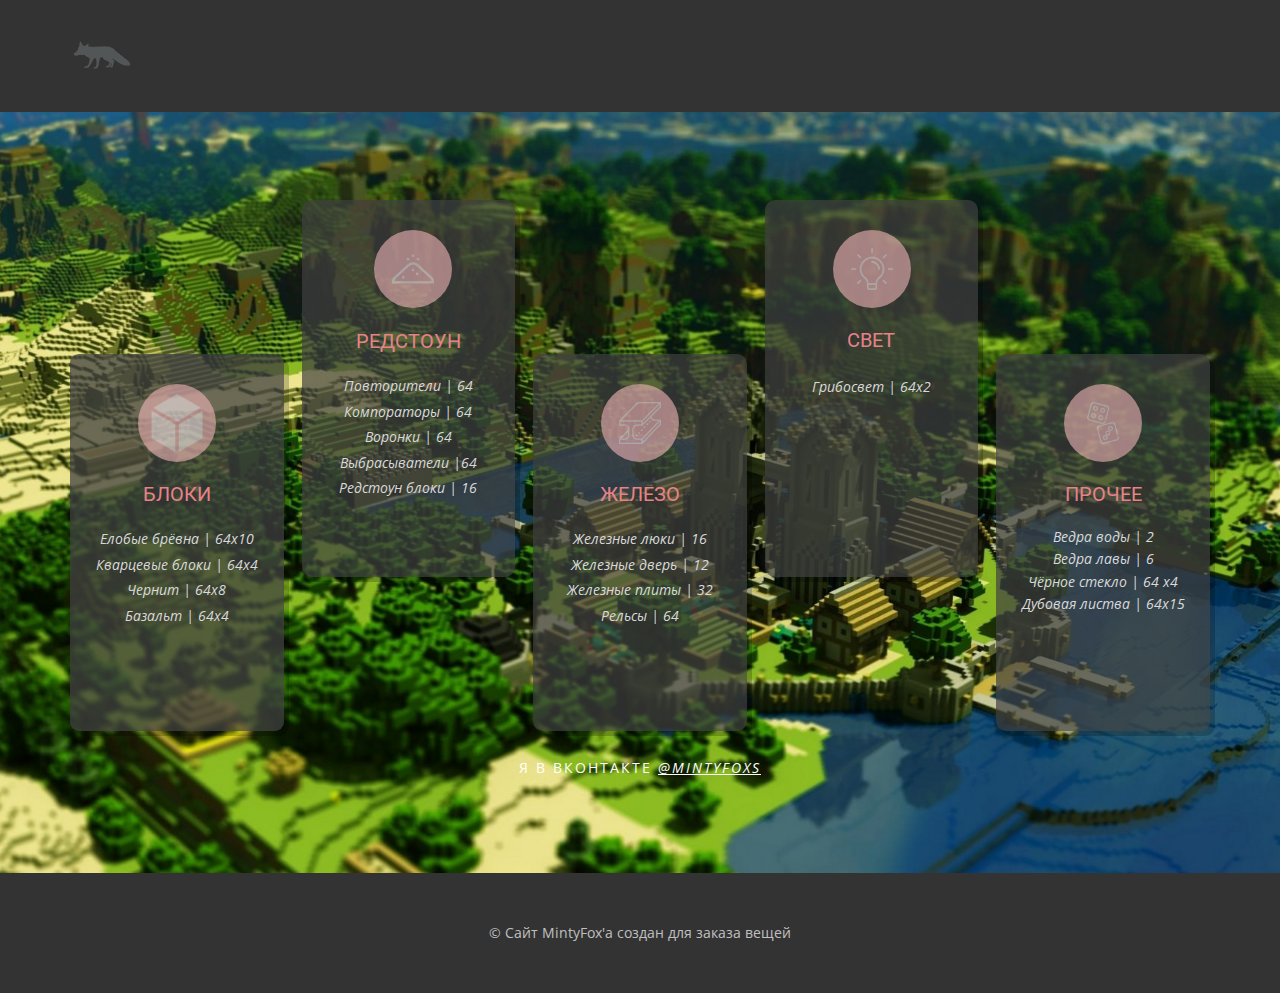
==== index.html @ aa0907a6 "master" ====
<!DOCTYPE html>
<html style="font-size: 16px;" lang="ru"><head>
    <meta name="viewport" content="width=device-width, initial-scale=1.0">
    <meta charset="utf-8">
    <meta name="keywords" content="">
    <meta name="description" content="">
    <title>Заказ</title>
    <link rel="stylesheet" href="nicepage.css" media="screen">
<link rel="stylesheet" href="Главная.css" media="screen">
    <script class="u-script" type="text/javascript" src="jquery.js" defer=""></script>
    <script class="u-script" type="text/javascript" src="nicepage.js" defer=""></script>
    <meta name="generator" content="Nicepage 4.14.1, nicepage.com">
    <meta property="og:title" content="Предметы для покупки">
    <meta property="og:description" content="Вещи которые я хочу приобрести">
    <meta property="og:image" content="images/minecraft-trees-houses-139311.jpg">
    <link id="u-theme-google-font" rel="stylesheet" href="https://fonts.googleapis.com/css?family=Roboto:100,100i,300,300i,400,400i,500,500i,700,700i,900,900i|Open+Sans:300,300i,400,400i,500,500i,600,600i,700,700i,800,800i">
    
    
    <script type="application/ld+json">{
		"@context": "http://schema.org",
		"@type": "Organization",
		"name": "",
		"logo": "images/185435220-0.png"
}</script>
    <meta name="theme-color" content="#478ac9">
    <meta property="og:type" content="website">
  </head>
  <body data-home-page="Главная.html" data-home-page-title="Главная" class="u-body u-xl-mode" data-lang="ru"><header class="u-clearfix u-grey-80 u-header u-header" id="sec-634b"><div class="u-clearfix u-sheet u-sheet-1">
        <a href="Главная.html" data-page-id="185435220" class="u-hover-feature u-image u-logo u-image-1" data-image-width="150" data-image-height="150" title="Главная" data-animation-name="" data-animation-duration="0" data-animation-direction="">
          <img src="images/185435220-0.png" class="u-logo-image u-logo-image-1" alt="">
        </a>
      </div></header>
    <section class="skrollable u-align-center u-clearfix u-image u-parallax u-section-1" id="carousel_e01c" data-image-width="3840" data-image-height="2400">
      <div class="u-clearfix u-sheet u-sheet-1">
        <div class="u-clearfix u-gutter-18 u-layout-wrap u-layout-wrap-1">
          <div class="u-gutter-0 u-layout">
            <div class="u-layout-row">
              <div class="u-size-12 u-size-30-md">
                <div class="u-layout-col">
                  <div class="u-container-style u-hidden-sm u-hidden-xs u-layout-cell u-size-20 u-layout-cell-1">
                    <div class="u-container-layout u-container-layout-1"></div>
                  </div>
                  <div class="u-align-center u-container-style u-grey-75 u-hover-feature u-layout-cell u-opacity u-opacity-75 u-radius-9 u-shape-round u-size-40 u-layout-cell-2">
                    <div class="u-container-layout u-container-layout-2"><span class="u-file-icon u-icon u-icon-circle u-opacity u-opacity-60 u-palette-2-light-2 u-text-palette-2-light-3 u-icon-1"><img src="images/2592226.png" alt=""></span>
                      <h5 class="u-text u-text-palette-2-light-1 u-text-1">Блоки</h5>
                      <p class="u-text u-text-grey-15 u-text-2">
                        <span style="font-size: 0.875rem;">Елобые брёвна | 64x10<br>Кварцевые блоки | 64x4<br>Чернит | 64x8<br>Базальт | 64x4
                        </span>
                        <br>
                        <br>
                      </p>
                    </div>
                  </div>
                </div>
              </div>
              <div class="u-size-12 u-size-30-md">
                <div class="u-layout-col">
                  <div class="u-align-center u-container-style u-grey-75 u-hover-feature u-layout-cell u-opacity u-opacity-70 u-radius-10 u-shape-round u-size-40 u-layout-cell-3">
                    <div class="u-container-layout u-valign-top u-container-layout-3"><span class="u-file-icon u-icon u-icon-circle u-opacity u-opacity-60 u-palette-2-light-2 u-text-palette-2-light-3 u-icon-2"><img src="images/7598399.png" alt=""></span>
                      <h5 class="u-text u-text-palette-2-light-1 u-text-3">Редстоун</h5>
                      <p class="u-text u-text-grey-15 u-text-4">
                        <span style="font-size: 0.875rem;">Повторители | 64<br>Компораторы | 64<br>Воронки | 64<br>Выбрасыватели |64<br>Редстоун блоки | 16
                        </span>
                        <br>
                      </p>
                    </div>
                  </div>
                  <div class="u-container-style u-hidden-sm u-hidden-xs u-layout-cell u-size-20 u-layout-cell-4">
                    <div class="u-container-layout u-container-layout-4"></div>
                  </div>
                </div>
              </div>
              <div class="u-size-12 u-size-30-md">
                <div class="u-layout-col">
                  <div class="u-container-style u-hidden-sm u-hidden-xs u-layout-cell u-size-20 u-layout-cell-5">
                    <div class="u-container-layout u-container-layout-5"></div>
                  </div>
                  <div class="u-align-center u-container-style u-grey-75 u-hover-feature u-layout-cell u-opacity u-opacity-70 u-radius-10 u-shape-round u-size-40 u-layout-cell-6">
                    <div class="u-container-layout u-container-layout-6"><span class="u-file-icon u-icon u-icon-circle u-opacity u-opacity-60 u-palette-2-light-2 u-text-palette-2-light-3 u-icon-3"><img src="images/605796.png" alt=""></span>
                      <h5 class="u-text u-text-palette-2-light-1 u-text-5">Железо</h5>
                      <p class="u-text u-text-grey-15 u-text-6">
                        <span style="font-size: 0.875rem;">Железные люки | 16<br>Железные дверь | 12<br>Железные плиты | 32<br>Рельсы | 64
                        </span>
                        <br>
                      </p>
                    </div>
                  </div>
                </div>
              </div>
              <div class="u-size-12 u-size-30-md">
                <div class="u-layout-col">
                  <div class="u-align-center u-container-style u-grey-75 u-hover-feature u-layout-cell u-opacity u-opacity-70 u-radius-10 u-shape-round u-size-40 u-layout-cell-7">
                    <div class="u-container-layout u-container-layout-7"><span class="u-file-icon u-icon u-icon-circle u-opacity u-opacity-60 u-palette-2-light-2 u-text-palette-2-light-3 u-icon-4"><img src="images/2910914.png" alt=""></span>
                      <h5 class="u-text u-text-palette-2-light-1 u-text-7">свет</h5>
                      <p class="u-text u-text-grey-15 u-text-8">Грибосвет | 64x2</p>
                    </div>
                  </div>
                  <div class="u-container-style u-hidden-sm u-hidden-xs u-layout-cell u-size-20 u-layout-cell-8">
                    <div class="u-container-layout u-container-layout-8"></div>
                  </div>
                </div>
              </div>
              <div class="u-size-12 u-size-60-md">
                <div class="u-layout-col">
                  <div class="u-container-style u-hidden-md u-hidden-sm u-hidden-xs u-layout-cell u-size-20 u-layout-cell-9">
                    <div class="u-container-layout u-container-layout-9"></div>
                  </div>
                  <div class="u-align-center u-container-style u-grey-75 u-hover-feature u-layout-cell u-opacity u-opacity-70 u-radius-10 u-shape-round u-size-40 u-layout-cell-10">
                    <div class="u-container-layout u-container-layout-10"><span class="u-file-icon u-icon u-icon-circle u-opacity u-opacity-60 u-palette-2-light-2 u-text-palette-2-light-3 u-icon-5"><img src="images/1055906.png" alt=""></span>
                      <h5 class="u-text u-text-palette-2-light-1 u-text-9">Прочее</h5>
                      <p class="u-text u-text-grey-15 u-text-10">Ведра воды | 2<br>Ведра лавы | 6<br>Чёрное стекло | 64 x4<br>Дубовая листва | 64x15
                      </p>
                    </div>
                  </div>
                </div>
              </div>
            </div>
          </div>
        </div>
        <p class="u-text u-text-body-alt-color u-text-11">Я в вконтакте <a href="https://vk.com/minty.foxs" class="u-border-none u-btn u-button-link u-button-style u-none u-text-white u-btn-1">@MINTYFOXS</a>
        </p>
      </div>
      
      
      
      
      
    </section>
    
    
    <footer class="u-align-center u-clearfix u-footer u-grey-80 u-footer" id="sec-20db"><div class="u-clearfix u-sheet u-valign-middle u-sheet-1">
        <p class="u-small-text u-text u-text-grey-25 u-text-variant u-text-1">© Сайт MintyFox'a создан для заказа вещей</p>
      </div></footer>
  
</body></html>
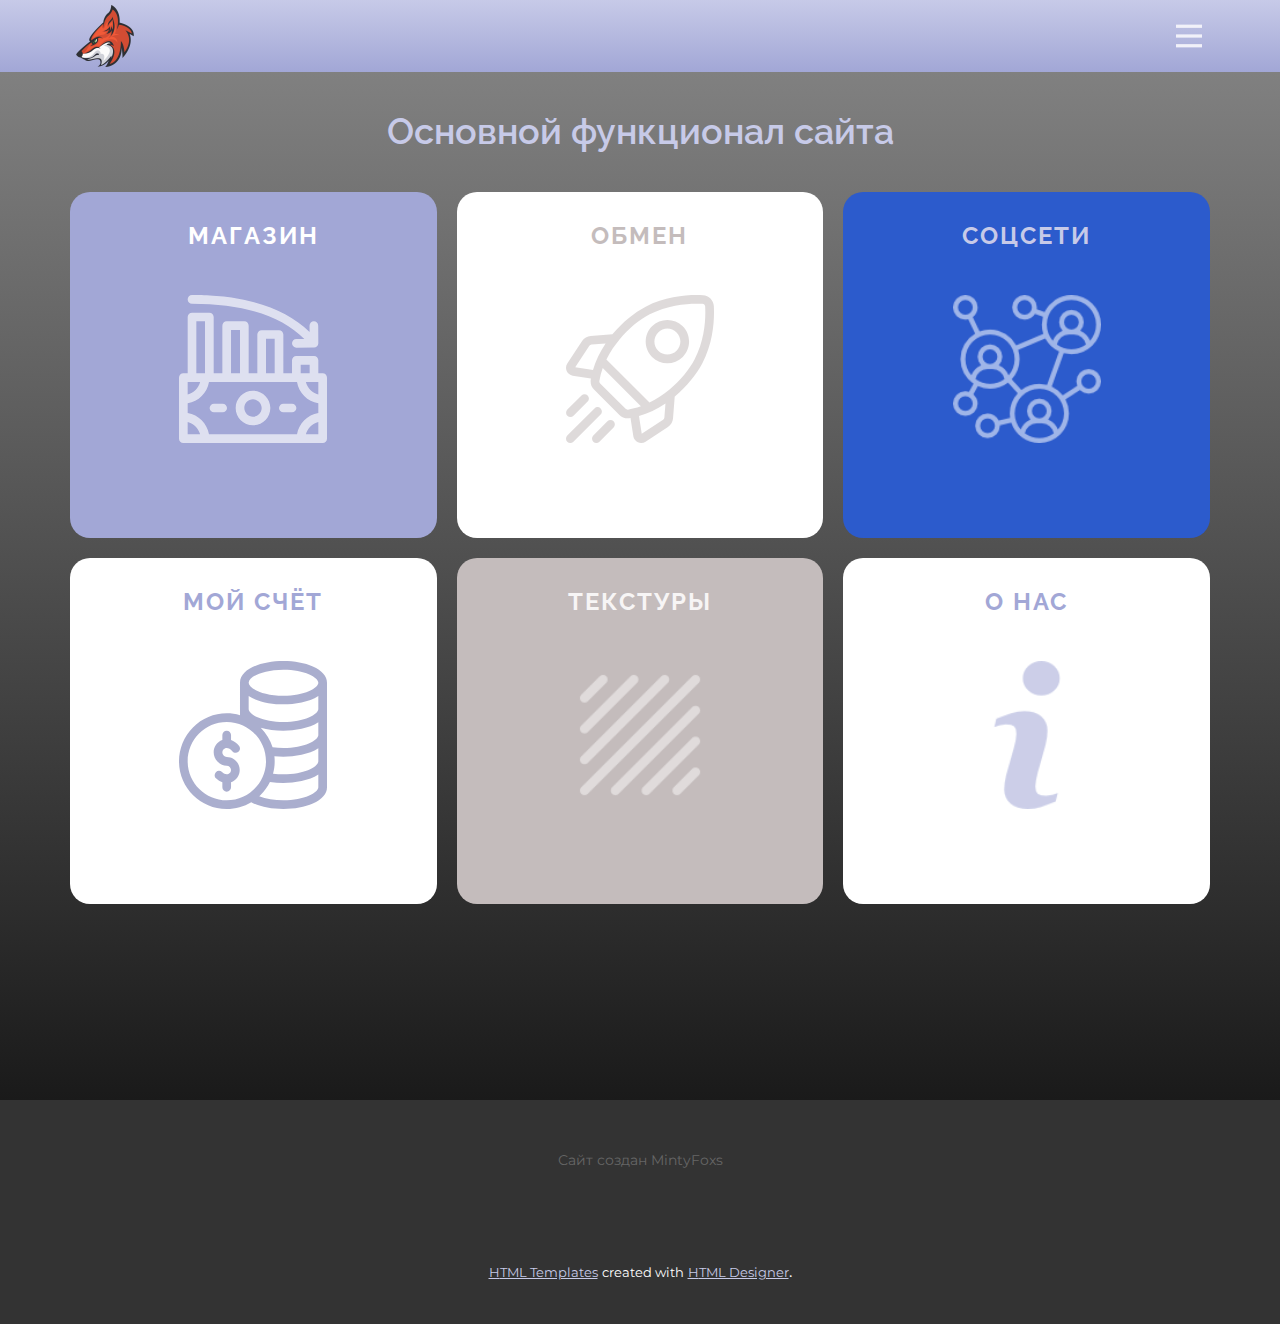
==== commit bbed4c43: "master" ====
--- a/index.html
+++ b/index.html
@@ -2,134 +2,124 @@
 <html style="font-size: 16px;" lang="ru"><head>
     <meta name="viewport" content="width=device-width, initial-scale=1.0">
     <meta charset="utf-8">
-    <meta name="keywords" content="">
+    <meta name="keywords" content="​Be Unique, ​You can develop your unique style, ​What makes your fashion style unique?, Best Beauty Tips, ​If you want to set trends instead of following them, there are ways to have a unique fashion sense., ​How to refresh your style, location, follow us, contact form">
     <meta name="description" content="">
-    <title>Заказ</title>
+    <title>Главная</title>
     <link rel="stylesheet" href="nicepage.css" media="screen">
 <link rel="stylesheet" href="Главная.css" media="screen">
     <script class="u-script" type="text/javascript" src="jquery.js" defer=""></script>
     <script class="u-script" type="text/javascript" src="nicepage.js" defer=""></script>
     <meta name="generator" content="Nicepage 4.14.1, nicepage.com">
-    <meta property="og:title" content="Предметы для покупки">
-    <meta property="og:description" content="Вещи которые я хочу приобрести">
-    <meta property="og:image" content="images/minecraft-trees-houses-139311.jpg">
-    <link id="u-theme-google-font" rel="stylesheet" href="https://fonts.googleapis.com/css?family=Roboto:100,100i,300,300i,400,400i,500,500i,700,700i,900,900i|Open+Sans:300,300i,400,400i,500,500i,600,600i,700,700i,800,800i">
+    <link id="u-theme-google-font" rel="stylesheet" href="https://fonts.googleapis.com/css?family=Raleway:100,100i,200,200i,300,300i,400,400i,500,500i,600,600i,700,700i,800,800i,900,900i|Montserrat:100,100i,200,200i,300,300i,400,400i,500,500i,600,600i,700,700i,800,800i,900,900i">
     
     
     <script type="application/ld+json">{
 		"@context": "http://schema.org",
 		"@type": "Organization",
 		"name": "",
-		"logo": "images/185435220-0.png"
+		"logo": "images/g6t43.png"
 }</script>
-    <meta name="theme-color" content="#478ac9">
+    <meta name="theme-color" content="#666ca7">
+    <meta property="og:title" content="Главная">
     <meta property="og:type" content="website">
   </head>
-  <body data-home-page="Главная.html" data-home-page-title="Главная" class="u-body u-xl-mode" data-lang="ru"><header class="u-clearfix u-grey-80 u-header u-header" id="sec-634b"><div class="u-clearfix u-sheet u-sheet-1">
-        <a href="Главная.html" data-page-id="185435220" class="u-hover-feature u-image u-logo u-image-1" data-image-width="150" data-image-height="150" title="Главная" data-animation-name="" data-animation-duration="0" data-animation-direction="">
-          <img src="images/185435220-0.png" class="u-logo-image u-logo-image-1" alt="">
+  <body data-home-page="Главная.html" data-home-page-title="Главная" class="u-body u-xl-mode" data-lang="ru"><header class="u-clearfix u-gradient u-header u-header" id="sec-643f"><div class="u-clearfix u-sheet u-sheet-1">
+        <a href="Главная.html" data-page-id="761927318" class="u-hover-feature u-image u-logo u-image-1" data-image-width="1120" data-image-height="1120" title="Главная">
+          <img src="images/g6t43.png" class="u-logo-image u-logo-image-1">
         </a>
+        <nav class="u-menu u-menu-one-level u-menu-open-right u-offcanvas u-menu-1" data-responsive-from="XL">
+          <div class="menu-collapse" style="font-size: 1rem; letter-spacing: 0px;">
+            <a class="u-button-style u-custom-color u-custom-hover-color u-custom-left-right-menu-spacing u-custom-padding-bottom u-custom-text-active-color u-custom-text-color u-custom-text-hover-color u-custom-text-shadow u-custom-text-shadow-blur u-custom-text-shadow-color u-custom-text-shadow-transparency u-custom-text-shadow-x u-custom-text-shadow-y u-custom-top-bottom-menu-spacing u-nav-link u-text-active-palette-1-base u-text-hover-palette-2-base u-text-palette-1-light-3" href="#" style="font-size: calc(1em + 10px); padding: 5px 8px;">
+              <svg class="u-svg-link" viewBox="0 0 24 24"><use xmlns:xlink="http://www.w3.org/1999/xlink" xlink:href="#menu-hamburger"></use></svg>
+              <svg class="u-svg-content" version="1.1" id="menu-hamburger" viewBox="0 0 16 16" x="0px" y="0px" xmlns:xlink="http://www.w3.org/1999/xlink" xmlns="http://www.w3.org/2000/svg"><g><rect y="1" width="16" height="2"></rect><rect y="7" width="16" height="2"></rect><rect y="13" width="16" height="2"></rect>
+</g></svg>
+            </a>
+          </div>
+          <div class="u-custom-menu u-nav-container">
+            <ul class="u-nav u-unstyled u-nav-1"><li class="u-nav-item"><a class="u-button-style u-nav-link u-text-active-palette-2-base u-text-hover-palette-1-base u-text-palette-3-base" href="Главная.html" style="padding: 10px 20px;">Главная</a>
+</li><li class="u-nav-item"><a class="u-button-style u-nav-link u-text-active-palette-2-base u-text-hover-palette-1-base u-text-palette-3-base" href="Магазин.html" style="padding: 10px 20px;">Магазин</a>
+</li><li class="u-nav-item"><a class="u-button-style u-nav-link u-text-active-palette-2-base u-text-hover-palette-1-base u-text-palette-3-base" href="Обмен.html" style="padding: 10px 20px;">Обмен</a>
+</li><li class="u-nav-item"><a class="u-button-style u-nav-link u-text-active-palette-2-base u-text-hover-palette-1-base u-text-palette-3-base" href="Мой-счёт.html" style="padding: 10px 20px;">Мой счёт</a>
+</li><li class="u-nav-item"><a class="u-button-style u-nav-link u-text-active-palette-2-base u-text-hover-palette-1-base u-text-palette-3-base" href="Текстуры.html" style="padding: 10px 20px;">Текстуры</a>
+</li><li class="u-nav-item"><a class="u-button-style u-nav-link u-text-active-palette-2-base u-text-hover-palette-1-base u-text-palette-3-base" href="Соцсети.html" style="padding: 10px 15px 10px 20px;">Соцсети</a>
+</li></ul>
+          </div>
+          <div class="u-custom-menu u-nav-container-collapse">
+            <div class="u-black u-container-style u-inner-container-layout u-opacity u-opacity-75 u-sidenav u-sidenav-1">
+              <div class="u-inner-container-layout u-sidenav-overflow" style="padding: 0px;">
+                <div class="u-menu-close"></div>
+                <ul class="u-align-center u-nav u-popupmenu-items u-text-hover-palette-1-dark-1 u-text-palette-1-light-2 u-unstyled u-nav-2"><li class="u-nav-item"><a class="u-button-style u-nav-link" href="Главная.html">Главная</a>
+</li><li class="u-nav-item"><a class="u-button-style u-nav-link" href="Магазин.html">Магазин</a>
+</li><li class="u-nav-item"><a class="u-button-style u-nav-link" href="Обмен.html">Обмен</a>
+</li><li class="u-nav-item"><a class="u-button-style u-nav-link" href="Мой-счёт.html">Мой счёт</a>
+</li><li class="u-nav-item"><a class="u-button-style u-nav-link" href="Текстуры.html">Текстуры</a>
+</li><li class="u-nav-item"><a class="u-button-style u-nav-link" href="Соцсети.html">Соцсети</a>
+</li></ul>
+              </div>
+            </div>
+            <div class="u-black u-menu-overlay u-opacity u-opacity-60"></div>
+          </div>
+        </nav>
       </div></header>
-    <section class="skrollable u-align-center u-clearfix u-image u-parallax u-section-1" id="carousel_e01c" data-image-width="3840" data-image-height="2400">
+    <section class="u-align-center u-clearfix u-gradient u-section-1" id="carousel_fe05">
       <div class="u-clearfix u-sheet u-sheet-1">
-        <div class="u-clearfix u-gutter-18 u-layout-wrap u-layout-wrap-1">
-          <div class="u-gutter-0 u-layout">
-            <div class="u-layout-row">
-              <div class="u-size-12 u-size-30-md">
-                <div class="u-layout-col">
-                  <div class="u-container-style u-hidden-sm u-hidden-xs u-layout-cell u-size-20 u-layout-cell-1">
-                    <div class="u-container-layout u-container-layout-1"></div>
-                  </div>
-                  <div class="u-align-center u-container-style u-grey-75 u-hover-feature u-layout-cell u-opacity u-opacity-75 u-radius-9 u-shape-round u-size-40 u-layout-cell-2">
-                    <div class="u-container-layout u-container-layout-2"><span class="u-file-icon u-icon u-icon-circle u-opacity u-opacity-60 u-palette-2-light-2 u-text-palette-2-light-3 u-icon-1"><img src="images/2592226.png" alt=""></span>
-                      <h5 class="u-text u-text-palette-2-light-1 u-text-1">Блоки</h5>
-                      <p class="u-text u-text-grey-15 u-text-2">
-                        <span style="font-size: 0.875rem;">Елобые брёвна | 64x10<br>Кварцевые блоки | 64x4<br>Чернит | 64x8<br>Базальт | 64x4
-                        </span>
-                        <br>
-                        <br>
-                      </p>
-                    </div>
-                  </div>
-                </div>
+        <h2 class="u-align-center u-text u-text-default u-text-palette-1-light-2 u-text-1">Основной функционал сайта</h2>
+        <div class="u-expanded-width u-list u-list-1">
+          <div class="u-repeater u-repeater-1">
+            <div class="u-align-center u-container-style u-custom-item u-list-item u-palette-1-light-1 u-radius-20 u-repeater-item u-shape-round u-video-cover u-list-item-1" data-href="Магазин.html" data-page-id="128903152">
+              <div class="u-container-layout u-similar-container u-valign-top u-container-layout-1">
+                <h4 class="u-custom-item u-text u-text-2">магазин</h4><span class="u-align-center-lg u-align-center-md u-align-center-sm u-align-center-xs u-custom-item u-icon u-icon-rectangle u-opacity u-opacity-65 u-text-white u-icon-1"><svg class="u-svg-link" preserveAspectRatio="xMidYMin slice" viewBox="0 0 512 512" style=""><use xmlns:xlink="http://www.w3.org/1999/xlink" xlink:href="#svg-9e8d"></use></svg><svg class="u-svg-content" viewBox="0 0 512 512" id="svg-9e8d"><g><path d="m44.995 30.137c177.734.066 308.272 41.013 388.681 121.784l-27.774.182c-8.284.054-14.956 6.812-14.901 15.093.055 8.481 7.089 15.015 15.098 14.897l61-.399c8.278-.054 14.956-6.813 14.901-15.094l-.399-60.583c-.056-8.499-7.105-15.014-15.098-14.897-8.284.054-14.956 6.813-14.901 15.094l.141 21.422c-52.459-51.201-123.983-87.502-213.221-108.096-97.482-22.497-195.02-19.395-193.522-19.395-8.282 0-14.997 6.71-15 14.99-.003 8.282 6.71 14.999 14.995 15.002z"></path><path d="m497 271.068h-15v-44.987c0-8.282-6.716-14.996-15-14.996h-61c-8.284 0-15 6.714-15 14.996v44.987h-30v-134.462c0-8.282-6.716-14.996-15-14.996h-60c-8.284 0-15 6.714-15 14.996v134.462h-30v-164.953c0-8.282-6.716-14.996-15-14.996h-61c-8.284 0-15 6.714-15 14.996v164.953h-30v-194.944c0-8.282-6.716-14.996-15-14.996h-60c-8.284 0-15 6.714-15 14.996v194.945h-15c-8.284 0-15 6.714-15 14.996v210.94c0 8.281 6.716 14.995 15 14.995h482c8.284 0 15-6.714 15-14.996v-210.94c0-8.282-6.716-14.996-15-14.996zm-88.743 210.941h-304.514c-6.34-37.62-36.112-67.384-73.743-73.722v-33.504c37.631-6.339 67.403-36.102 73.743-73.722h304.514c6.34 37.62 36.112 67.384 73.743 73.722v33.504c-37.631 6.338-67.403 36.101-73.743 73.722zm73.743-180.949v43.089c-21.053-5.437-37.663-22.042-43.101-43.089zm-61-59.983h31v29.991h-31zm-120-89.475h30v119.466h-30zm-121-30.491h31v149.957h-31zm-120-29.992h30v179.949h-30zm13.101 209.941c-5.438 21.047-22.048 37.652-43.101 43.089v-43.089zm-43.101 137.859c21.053 5.437 37.663 22.042 43.101 43.089h-43.101zm408.899 43.09c5.439-21.047 22.048-37.652 43.101-43.089v43.089z"></path><path d="m256 331.051c-33.084 0-60 26.908-60 59.983s26.916 59.983 60 59.983 60-26.908 60-59.983-26.916-59.983-60-59.983zm0 89.975c-16.542 0-30-13.454-30-29.992 0-16.537 13.458-29.991 30-29.991s30 13.454 30 29.991c0 16.538-13.458 29.992-30 29.992z"></path><path d="m151 376.039h-30c-8.284 0-15 6.714-15 14.996s6.716 14.996 15 14.996h30c8.284 0 15-6.714 15-14.996s-6.716-14.996-15-14.996z"></path><path d="m391 376.039h-30c-8.284 0-15 6.714-15 14.996s6.716 14.996 15 14.996h30c8.284 0 15-6.714 15-14.996s-6.716-14.996-15-14.996z"></path>
+</g></svg></span>
               </div>
-              <div class="u-size-12 u-size-30-md">
-                <div class="u-layout-col">
-                  <div class="u-align-center u-container-style u-grey-75 u-hover-feature u-layout-cell u-opacity u-opacity-70 u-radius-10 u-shape-round u-size-40 u-layout-cell-3">
-                    <div class="u-container-layout u-valign-top u-container-layout-3"><span class="u-file-icon u-icon u-icon-circle u-opacity u-opacity-60 u-palette-2-light-2 u-text-palette-2-light-3 u-icon-2"><img src="images/7598399.png" alt=""></span>
-                      <h5 class="u-text u-text-palette-2-light-1 u-text-3">Редстоун</h5>
-                      <p class="u-text u-text-grey-15 u-text-4">
-                        <span style="font-size: 0.875rem;">Повторители | 64<br>Компораторы | 64<br>Воронки | 64<br>Выбрасыватели |64<br>Редстоун блоки | 16
-                        </span>
-                        <br>
-                      </p>
-                    </div>
-                  </div>
-                  <div class="u-container-style u-hidden-sm u-hidden-xs u-layout-cell u-size-20 u-layout-cell-4">
-                    <div class="u-container-layout u-container-layout-4"></div>
-                  </div>
-                </div>
+            </div>
+            <div class="u-align-center u-container-style u-custom-item u-list-item u-radius-20 u-repeater-item u-video-cover u-white u-list-item-2" data-href="Обмен.html" data-page-id="792313160">
+              <div class="u-container-layout u-similar-container u-valign-top u-container-layout-2">
+                <h4 class="u-custom-item u-text u-text-palette-2-light-1 u-text-3">ОБМЕН</h4><span class="u-align-center-lg u-align-center-md u-align-center-sm u-align-center-xs u-custom-item u-icon u-icon-rectangle u-opacity u-opacity-55 u-text-palette-2-light-1 u-icon-2"><svg class="u-svg-link" preserveAspectRatio="xMidYMin slice" viewBox="0 0 512 512" style=""><use xmlns:xlink="http://www.w3.org/1999/xlink" xlink:href="#svg-b618"></use></svg><svg class="u-svg-content" viewBox="0 0 512 512" id="svg-b618"><path d="m511.4 38.222c-1.109-20.338-17.284-36.511-37.622-37.621-41.038-2.242-121.342-.061-198.13 39.656-39.145 20.248-80.545 54.577-113.584 94.185-.407.488-.803.979-1.207 1.468l-74.98 5.792c-12.342.954-23.335 7.423-30.161 17.747l-51.154 77.372c-5.177 7.83-6 17.629-2.203 26.212 3.798 8.584 11.602 14.566 20.877 16.003l63.171 9.784c-.223 1.228-.447 2.455-.652 3.683-2.103 12.58 2.065 25.514 11.151 34.599l87.992 87.993c7.533 7.533 17.712 11.686 28.142 11.686 2.148 0 4.308-.177 6.458-.536 1.228-.205 2.455-.429 3.683-.652l9.784 63.172c1.437 9.275 7.419 17.08 16.001 20.877 3.571 1.58 7.35 2.36 11.112 2.36 5.283-.001 10.529-1.539 15.101-4.562l77.372-51.155c10.325-6.827 16.793-17.82 17.745-30.161l5.792-74.979c.489-.404.981-.8 1.469-1.207 39.609-33.039 73.939-74.439 94.186-113.585 39.719-76.791 41.896-157.096 39.657-198.131zm-175.394 393.037-74.011 48.933-9.536-61.565c31.28-9.197 62.223-23.927 91.702-43.66l-3.773 48.845c-.235 3.047-1.833 5.762-4.382 7.447zm-129.895-37.377-87.993-87.993c-2.245-2.246-3.283-5.401-2.774-8.44 2.616-15.643 6.681-30.534 11.713-44.562l132.028 132.028c-16.848 6.035-31.939 9.635-44.534 11.741-3.044.506-6.195-.529-8.44-2.774zm-117.923-222.269 48.844-3.773c-19.734 29.479-34.464 60.422-43.661 91.702l-61.564-9.535 48.934-74.012c1.686-2.55 4.401-4.147 7.447-4.382zm270.155 155.286c-24.233 20.213-47.756 34.833-69.438 45.412l-149.221-149.221c13.858-28.304 30.771-51.873 45.417-69.431 30.575-36.655 68.602-68.276 104.331-86.756 70.474-36.453 144.725-38.416 182.713-36.348 5.028.274 9.027 4.273 9.301 9.302 2.071 37.988.104 112.238-36.349 182.713-18.479 35.728-50.1 73.754-86.754 104.329z"></path><path d="m350.721 236.243c19.202-.002 38.412-7.312 53.031-21.931 14.166-14.165 21.966-32.999 21.966-53.031s-7.801-38.866-21.966-53.031c-29.242-29.243-76.822-29.241-106.062 0-14.166 14.165-21.967 32.999-21.967 53.031s7.802 38.866 21.967 53.031c14.622 14.622 33.822 21.933 53.031 21.931zm-31.82-106.781c8.772-8.773 20.295-13.159 31.818-13.159 11.524 0 23.047 4.386 31.819 13.159 8.499 8.499 13.179 19.799 13.179 31.818s-4.68 23.32-13.179 31.819c-17.544 17.545-46.093 17.544-63.638 0-8.499-8.499-13.18-19.799-13.18-31.818s4.682-23.32 13.181-31.819z"></path><path d="m15.301 421.938c3.839 0 7.678-1.464 10.606-4.394l48.973-48.973c5.858-5.858 5.858-15.355 0-21.213-5.857-5.858-15.355-5.858-21.213 0l-48.972 48.973c-5.858 5.858-5.858 15.355 0 21.213 2.928 2.929 6.767 4.394 10.606 4.394z"></path><path d="m119.761 392.239c-5.857-5.858-15.355-5.858-21.213 0l-94.154 94.155c-5.858 5.858-5.858 15.355 0 21.213 2.929 2.929 6.767 4.393 10.606 4.393s7.678-1.464 10.606-4.394l94.154-94.154c5.859-5.858 5.859-15.355.001-21.213z"></path><path d="m143.429 437.12-48.973 48.973c-5.858 5.858-5.858 15.355 0 21.213 2.929 2.929 6.768 4.394 10.606 4.394s7.678-1.464 10.606-4.394l48.973-48.973c5.858-5.858 5.858-15.355 0-21.213-5.857-5.858-15.355-5.858-21.212 0z"></path></svg></span>
               </div>
-              <div class="u-size-12 u-size-30-md">
-                <div class="u-layout-col">
-                  <div class="u-container-style u-hidden-sm u-hidden-xs u-layout-cell u-size-20 u-layout-cell-5">
-                    <div class="u-container-layout u-container-layout-5"></div>
-                  </div>
-                  <div class="u-align-center u-container-style u-grey-75 u-hover-feature u-layout-cell u-opacity u-opacity-70 u-radius-10 u-shape-round u-size-40 u-layout-cell-6">
-                    <div class="u-container-layout u-container-layout-6"><span class="u-file-icon u-icon u-icon-circle u-opacity u-opacity-60 u-palette-2-light-2 u-text-palette-2-light-3 u-icon-3"><img src="images/605796.png" alt=""></span>
-                      <h5 class="u-text u-text-palette-2-light-1 u-text-5">Железо</h5>
-                      <p class="u-text u-text-grey-15 u-text-6">
-                        <span style="font-size: 0.875rem;">Железные люки | 16<br>Железные дверь | 12<br>Железные плиты | 32<br>Рельсы | 64
-                        </span>
-                        <br>
-                      </p>
-                    </div>
-                  </div>
-                </div>
+            </div>
+            <div class="u-align-center u-container-style u-custom-item u-list-item u-palette-4-base u-radius-20 u-repeater-item u-shape-round u-video-cover u-list-item-3" data-href="Соцсети.html" data-page-id="644019392">
+              <div class="u-container-layout u-similar-container u-valign-top u-container-layout-3">
+                <h4 class="u-custom-item u-text u-text-palette-1-light-2 u-text-4">Соцсети</h4><span class="u-align-center-lg u-align-center-md u-align-center-sm u-align-center-xs u-custom-item u-file-icon u-icon u-opacity u-opacity-55 u-text-white u-icon-3"><img src="images/1239608.png" alt=""></span>
               </div>
-              <div class="u-size-12 u-size-30-md">
-                <div class="u-layout-col">
-                  <div class="u-align-center u-container-style u-grey-75 u-hover-feature u-layout-cell u-opacity u-opacity-70 u-radius-10 u-shape-round u-size-40 u-layout-cell-7">
-                    <div class="u-container-layout u-container-layout-7"><span class="u-file-icon u-icon u-icon-circle u-opacity u-opacity-60 u-palette-2-light-2 u-text-palette-2-light-3 u-icon-4"><img src="images/2910914.png" alt=""></span>
-                      <h5 class="u-text u-text-palette-2-light-1 u-text-7">свет</h5>
-                      <p class="u-text u-text-grey-15 u-text-8">Грибосвет | 64x2</p>
-                    </div>
-                  </div>
-                  <div class="u-container-style u-hidden-sm u-hidden-xs u-layout-cell u-size-20 u-layout-cell-8">
-                    <div class="u-container-layout u-container-layout-8"></div>
-                  </div>
-                </div>
+            </div>
+            <div class="u-align-center u-container-style u-custom-item u-list-item u-radius-20 u-repeater-item u-white u-list-item-4" data-href="Мой-счёт.html" data-page-id="217289759">
+              <div class="u-container-layout u-similar-container u-valign-top u-container-layout-4">
+                <h4 class="u-custom-item u-text u-text-palette-1-light-1 u-text-5">Мой счёт</h4><span class="u-align-center-lg u-align-center-md u-align-center-sm u-align-center-xs u-custom-item u-icon u-icon-rectangle u-opacity u-opacity-55 u-text-palette-1-base u-icon-4"><svg class="u-svg-link" preserveAspectRatio="xMidYMin slice" viewBox="0 0 512 512" style=""><use xmlns:xlink="http://www.w3.org/1999/xlink" xlink:href="#svg-21e9"></use></svg><svg class="u-svg-content" viewBox="0 0 512 512" x="0px" y="0px" id="svg-21e9" style="enable-background:new 0 0 512 512;"><g><g><path d="M165,332c-7.99,0-15-7.477-15-16c0-6.286,3.965-11.953,9.866-14.103c7.7-2.806,16.673,0.999,24.606,10.445    c5.33,6.344,14.79,7.167,21.134,1.839s7.167-14.79,1.839-21.133c-8.109-9.656-17.548-16.293-27.445-19.625V256    c0-8.284-6.716-15-15-15s-15,6.716-15,15v17.572c-0.134,0.047-0.268,0.088-0.401,0.137C131.895,280.157,120,297.153,120,316    c0,11.955,4.597,23.347,12.944,32.079C141.526,357.056,152.911,362,165,362c8.271,0,15,6.729,15,15    c0,6.042-3.596,11.468-9.159,13.825c-6.717,2.844-14.755,0.417-22.059-6.659c-5.951-5.764-15.445-5.614-21.211,0.335    c-5.764,5.95-5.614,15.446,0.336,21.21c6.772,6.561,14.301,11.197,22.093,13.813V437c0,8.284,6.716,15,15,15s15-6.716,15-15    v-17.571c18.295-6.504,30-23.575,30-42.429C210,352.187,189.813,332,165,332z"></path>
+</g>
+</g><g><g><path d="M463,18.844C435.379,6.692,399.155,0,361,0c-78.082,0-150,28.671-150,75c0,11.591,0,101.714,0,112.545    c-14.791-4.307-30.239-6.545-46-6.545c-43.972,0-85.406,17.376-116.67,48.928C17.164,261.381,0,302.958,0,347    c0,90.981,74.019,165,165,165c30.361,0,59.55-8.159,85.059-23.438C277.958,503.529,317.713,512,361,512    c38.155,0,74.379-6.692,102-18.844c31.598-13.901,49-33.845,49-56.156c0-9.342,0-352.464,0-362    C512,52.688,494.598,32.745,463,18.844z M165,482c-74.439,0-135-60.561-135-135c0-74.991,60.561-136,135-136    c74.99,0,136,61.009,136,136C301,421.439,239.99,482,165,482z M482,437c0,18.348-47.137,45-121,45    c-31.422,0-61.106-5.036-83.63-13.86c1.589-1.46,3.161-2.943,4.703-4.47c13.507-13.384,24.406-28.635,32.467-45.148    C329.443,420.82,345.011,422,361,422c39.443,0,88.356-7.667,121-29.019V437z M482,347c0,18.348-47.137,45-121,45    c-12.237,0-24.166-0.765-35.661-2.246C329.066,375.97,331,361.627,331,347c0-5.889-0.321-11.733-0.935-17.517    c10.104,1,20.445,1.517,30.935,1.517c39.446,0,88.355-7.668,121-29.019V347z M482,256c0,18.348-47.137,45-121,45    c-12.768,0-25.26-0.835-37.274-2.458c-7.785-25.252-21.674-48.495-40.917-67.958C306,237.356,332.938,241,361,241    c39.446,0,88.355-7.668,121-29.019V256z M482,166c0,18.348-47.137,45-121,45c-34.007,0-65.745-5.782-89.367-16.281    C252.737,186.322,241,175.317,241,166v-44.805C273.474,142.481,321.972,150,361,150c39.446,0,88.355-7.668,121-29.019V166z     M361,120c-73.276,0-120-26.255-120-45c0-18.803,46.857-45,120-45c73.863,0,121,26.652,121,45S434.863,120,361,120z"></path>
+</g>
+</g></svg></span>
               </div>
-              <div class="u-size-12 u-size-60-md">
-                <div class="u-layout-col">
-                  <div class="u-container-style u-hidden-md u-hidden-sm u-hidden-xs u-layout-cell u-size-20 u-layout-cell-9">
-                    <div class="u-container-layout u-container-layout-9"></div>
-                  </div>
-                  <div class="u-align-center u-container-style u-grey-75 u-hover-feature u-layout-cell u-opacity u-opacity-70 u-radius-10 u-shape-round u-size-40 u-layout-cell-10">
-                    <div class="u-container-layout u-container-layout-10"><span class="u-file-icon u-icon u-icon-circle u-opacity u-opacity-60 u-palette-2-light-2 u-text-palette-2-light-3 u-icon-5"><img src="images/1055906.png" alt=""></span>
-                      <h5 class="u-text u-text-palette-2-light-1 u-text-9">Прочее</h5>
-                      <p class="u-text u-text-grey-15 u-text-10">Ведра воды | 2<br>Ведра лавы | 6<br>Чёрное стекло | 64 x4<br>Дубовая листва | 64x15
-                      </p>
-                    </div>
-                  </div>
-                </div>
+            </div>
+            <div class="u-align-center u-container-style u-custom-item u-list-item u-palette-2-light-1 u-radius-20 u-repeater-item u-shape-round u-video-cover u-list-item-5" data-href="Текстуры.html" data-page-id="558830459">
+              <div class="u-container-layout u-similar-container u-valign-top u-container-layout-5">
+                <h4 class="u-custom-item u-text u-text-palette-2-light-3 u-text-6">Текстуры</h4><span class="u-align-center-lg u-align-center-md u-align-center-sm u-align-center-xs u-custom-item u-file-icon u-icon u-icon-rectangle u-opacity u-opacity-55 u-text-palette-2-light-3 u-icon-5"><img src="images/7484259.png" alt=""></span>
+              </div>
+            </div>
+            <div class="u-align-center u-container-style u-custom-item u-list-item u-radius-20 u-repeater-item u-video-cover u-white u-list-item-6" data-href="Соцсети.html" data-page-id="644019392">
+              <div class="u-container-layout u-similar-container u-valign-top u-container-layout-6">
+                <h4 class="u-custom-item u-text u-text-palette-1-light-1 u-text-7">О нас</h4><span class="u-align-center-lg u-align-center-md u-align-center-sm u-align-center-xs u-custom-item u-file-icon u-icon u-icon-rectangle u-opacity u-opacity-55 u-text-palette-1-light-1 u-icon-6"><img src="images/151776.png" alt=""></span>
               </div>
             </div>
           </div>
         </div>
-        <p class="u-text u-text-body-alt-color u-text-11">Я в вконтакте <a href="https://vk.com/minty.foxs" class="u-border-none u-btn u-button-link u-button-style u-none u-text-white u-btn-1">@MINTYFOXS</a>
-        </p>
       </div>
-      
-      
-      
-      
-      
     </section>
     
     
-    <footer class="u-align-center u-clearfix u-footer u-grey-80 u-footer" id="sec-20db"><div class="u-clearfix u-sheet u-valign-middle u-sheet-1">
-        <p class="u-small-text u-text u-text-grey-25 u-text-variant u-text-1">© Сайт MintyFox'a создан для заказа вещей</p>
+    <footer class="u-align-center u-clearfix u-footer u-grey-80 u-footer" id="sec-a5d5"><div class="u-clearfix u-sheet u-sheet-1">
+        <p class="u-small-text u-text u-text-grey-60 u-text-variant u-text-1">Сайт создан MintyFoxs</p>
       </div></footer>
+    <section class="u-backlink u-clearfix u-grey-80">
+      <a class="u-link" href="https://nicepage.com/html-templates" target="_blank">
+        <span>HTML Templates</span>
+      </a>
+      <p class="u-text">
+        <span>created with</span>
+      </p>
+      <a class="u-link" href="https://nicepage.com/html-website-builder" target="_blank">
+        <span>HTML Designer</span>
+      </a>. 
+    </section>
   
 </body></html>--- a/nicepage.css
+++ b/nicepage.css
@@ -22412,7 +22412,7 @@
 }
 /*begin-variables font-family*/
 .u-body {
-  font-family: 'Open Sans',sans-serif;
+  font-family: Montserrat,sans-serif;
 }
 h1,
 h2,
@@ -22420,7 +22420,7 @@
 h4,
 h5,
 h6 {
-  font-family: Roboto,sans-serif;
+  font-family: Raleway,sans-serif;
 }
 /*end-variables font-family*/
 /*begin-variables color*/
@@ -22441,10 +22441,10 @@
 /*end-variables color*/
 /*begin-variables font*/
 .u-custom-font.u-text-font {
-  font-family: 'Open Sans',sans-serif !important;
+  font-family: Montserrat,sans-serif !important;
 }
 .u-custom-font.u-heading-font {
-  font-family: Roboto,sans-serif !important;
+  font-family: Raleway,sans-serif !important;
 }
 /*end-variables font*/
 /*begin-variables colors*/
@@ -22490,12 +22490,12 @@
 .u-container-layout.u-container-layout.u-color-1-dark-3:before,
 .u-table-alt-color-1-dark-3 tr:nth-child(even) {
   color: #ffffff;
-  background-color: #292e33;
+  background-color: #292a33;
 }
 .u-button-style.u-color-1-dark-3,
 .u-button-style.u-color-1-dark-3[class*="u-border-"] {
   color: #ffffff !important;
-  background-color: #292e33 !important;
+  background-color: #292a33 !important;
 }
 .u-button-style.u-color-1-dark-3:hover,
 .u-button-style.u-color-1-dark-3[class*="u-border-"]:hover,
@@ -22508,7 +22508,7 @@
 li.active > .u-button-style.u-button-style.u-color-1-dark-3,
 li.active > .u-button-style.u-button-style.u-color-1-dark-3[class*="u-border-"] {
   color: #ffffff !important;
-  background-color: #25292e !important;
+  background-color: #25262e !important;
 }
 .u-hover-color-1-dark-3:hover,
 .u-hover-color-1-dark-3[class*="u-border-"]:hover,
@@ -22531,10 +22531,10 @@
 li.active > a.u-button-style.u-button-style.u-active-color-1-dark-3,
 li.active > a.u-button-style.u-button-style.u-active-color-1-dark-3[class*="u-border-"] {
   color: #ffffff !important;
-  background-color: #292e33 !important;
+  background-color: #292a33 !important;
 }
 a.u-link.u-hover-color-1-dark-3:hover {
-  color: #292e33 !important;
+  color: #292a33 !important;
 }
 .u-color-1-dark-2,
 .u-body.u-color-1-dark-2,
@@ -22544,12 +22544,12 @@
 .u-container-layout.u-container-layout.u-color-1-dark-2:before,
 .u-table-alt-color-1-dark-2 tr:nth-child(even) {
   color: #ffffff;
-  background-color: #425465;
+  background-color: #4d506d;
 }
 .u-button-style.u-color-1-dark-2,
 .u-button-style.u-color-1-dark-2[class*="u-border-"] {
   color: #ffffff !important;
-  background-color: #425465 !important;
+  background-color: #4d506d !important;
 }
 .u-button-style.u-color-1-dark-2:hover,
 .u-button-style.u-color-1-dark-2[class*="u-border-"]:hover,
@@ -22562,7 +22562,7 @@
 li.active > .u-button-style.u-button-style.u-color-1-dark-2,
 li.active > .u-button-style.u-button-style.u-color-1-dark-2[class*="u-border-"] {
   color: #ffffff !important;
-  background-color: #3b4c5b !important;
+  background-color: #454862 !important;
 }
 .u-hover-color-1-dark-2:hover,
 .u-hover-color-1-dark-2[class*="u-border-"]:hover,
@@ -22585,10 +22585,10 @@
 li.active > a.u-button-style.u-button-style.u-active-color-1-dark-2,
 li.active > a.u-button-style.u-button-style.u-active-color-1-dark-2[class*="u-border-"] {
   color: #ffffff !important;
-  background-color: #425465 !important;
+  background-color: #4d506d !important;
 }
 a.u-link.u-hover-color-1-dark-2:hover {
-  color: #425465 !important;
+  color: #4d506d !important;
 }
 .u-color-1-dark-1,
 .u-body.u-color-1-dark-1,
@@ -22598,12 +22598,12 @@
 .u-container-layout.u-container-layout.u-color-1-dark-1:before,
 .u-table-alt-color-1-dark-1 tr:nth-child(even) {
   color: #ffffff;
-  background-color: #4c7397;
+  background-color: #666ca7;
 }
 .u-button-style.u-color-1-dark-1,
 .u-button-style.u-color-1-dark-1[class*="u-border-"] {
   color: #ffffff !important;
-  background-color: #4c7397 !important;
+  background-color: #666ca7 !important;
 }
 .u-button-style.u-color-1-dark-1:hover,
 .u-button-style.u-color-1-dark-1[class*="u-border-"]:hover,
@@ -22616,7 +22616,7 @@
 li.active > .u-button-style.u-button-style.u-color-1-dark-1,
 li.active > .u-button-style.u-button-style.u-color-1-dark-1[class*="u-border-"] {
   color: #ffffff !important;
-  background-color: #446888 !important;
+  background-color: #585e9a !important;
 }
 .u-hover-color-1-dark-1:hover,
 .u-hover-color-1-dark-1[class*="u-border-"]:hover,
@@ -22639,10 +22639,10 @@
 li.active > a.u-button-style.u-button-style.u-active-color-1-dark-1,
 li.active > a.u-button-style.u-button-style.u-active-color-1-dark-1[class*="u-border-"] {
   color: #ffffff !important;
-  background-color: #4c7397 !important;
+  background-color: #666ca7 !important;
 }
 a.u-link.u-hover-color-1-dark-1:hover {
-  color: #4c7397 !important;
+  color: #666ca7 !important;
 }
 .u-color-1,
 .u-body.u-color-1,
@@ -22652,12 +22652,12 @@
 .u-container-layout.u-container-layout.u-color-1:before,
 .u-table-alt-color-1 tr:nth-child(even) {
   color: #ffffff;
-  background-color: #478ac9;
+  background-color: #8087c5;
 }
 .u-button-style.u-color-1,
 .u-button-style.u-color-1[class*="u-border-"] {
   color: #ffffff !important;
-  background-color: #478ac9 !important;
+  background-color: #8087c5 !important;
 }
 .u-button-style.u-color-1:hover,
 .u-button-style.u-color-1[class*="u-border-"]:hover,
@@ -22670,7 +22670,7 @@
 li.active > .u-button-style.u-button-style.u-color-1,
 li.active > .u-button-style.u-button-style.u-color-1[class*="u-border-"] {
   color: #ffffff !important;
-  background-color: #387cbd !important;
+  background-color: #6a72bb !important;
 }
 .u-hover-color-1:hover,
 .u-hover-color-1[class*="u-border-"]:hover,
@@ -22693,10 +22693,10 @@
 li.active > a.u-button-style.u-button-style.u-active-color-1,
 li.active > a.u-button-style.u-button-style.u-active-color-1[class*="u-border-"] {
   color: #ffffff !important;
-  background-color: #478ac9 !important;
+  background-color: #8087c5 !important;
 }
 a.u-link.u-hover-color-1:hover {
-  color: #478ac9 !important;
+  color: #8087c5 !important;
 }
 .u-color-1-light-1,
 .u-body.u-color-1-light-1,
@@ -22706,12 +22706,12 @@
 .u-container-layout.u-container-layout.u-color-1-light-1:before,
 .u-table-alt-color-1-light-1 tr:nth-child(even) {
   color: #ffffff;
-  background-color: #77aad9;
+  background-color: #a2a7d6;
 }
 .u-button-style.u-color-1-light-1,
 .u-button-style.u-color-1-light-1[class*="u-border-"] {
   color: #ffffff !important;
-  background-color: #77aad9 !important;
+  background-color: #a2a7d6 !important;
 }
 .u-button-style.u-color-1-light-1:hover,
 .u-button-style.u-color-1-light-1[class*="u-border-"]:hover,
@@ -22724,7 +22724,7 @@
 li.active > .u-button-style.u-button-style.u-color-1-light-1,
 li.active > .u-button-style.u-button-style.u-color-1-light-1[class*="u-border-"] {
   color: #ffffff !important;
-  background-color: #5d9ad2 !important;
+  background-color: #888eca !important;
 }
 .u-hover-color-1-light-1:hover,
 .u-hover-color-1-light-1[class*="u-border-"]:hover,
@@ -22747,10 +22747,10 @@
 li.active > a.u-button-style.u-button-style.u-active-color-1-light-1,
 li.active > a.u-button-style.u-button-style.u-active-color-1-light-1[class*="u-border-"] {
   color: #ffffff !important;
-  background-color: #77aad9 !important;
+  background-color: #a2a7d6 !important;
 }
 a.u-link.u-hover-color-1-light-1:hover {
-  color: #77aad9 !important;
+  color: #a2a7d6 !important;
 }
 .u-color-1-light-2,
 .u-body.u-color-1-light-2,
@@ -22760,12 +22760,12 @@
 .u-container-layout.u-container-layout.u-color-1-light-2:before,
 .u-table-alt-color-1-light-2 tr:nth-child(even) {
   color: #111111;
-  background-color: #adcce9;
+  background-color: #c7cae8;
 }
 .u-button-style.u-color-1-light-2,
 .u-button-style.u-color-1-light-2[class*="u-border-"] {
   color: #111111 !important;
-  background-color: #adcce9 !important;
+  background-color: #c7cae8 !important;
 }
 .u-button-style.u-color-1-light-2:hover,
 .u-button-style.u-color-1-light-2[class*="u-border-"]:hover,
@@ -22778,7 +22778,7 @@
 li.active > .u-button-style.u-button-style.u-color-1-light-2,
 li.active > .u-button-style.u-button-style.u-color-1-light-2[class*="u-border-"] {
   color: #111111 !important;
-  background-color: #8db8e0 !important;
+  background-color: #a8addb !important;
 }
 .u-hover-color-1-light-2:hover,
 .u-hover-color-1-light-2[class*="u-border-"]:hover,
@@ -22801,10 +22801,10 @@
 li.active > a.u-button-style.u-button-style.u-active-color-1-light-2,
 li.active > a.u-button-style.u-button-style.u-active-color-1-light-2[class*="u-border-"] {
   color: #111111 !important;
-  background-color: #adcce9 !important;
+  background-color: #c7cae8 !important;
 }
 a.u-link.u-hover-color-1-light-2:hover {
-  color: #adcce9 !important;
+  color: #c7cae8 !important;
 }
 .u-color-1-light-3,
 .u-body.u-color-1-light-3,
@@ -22814,12 +22814,12 @@
 .u-container-layout.u-container-layout.u-color-1-light-3:before,
 .u-table-alt-color-1-light-3 tr:nth-child(even) {
   color: #111111;
-  background-color: #e9f2fa;
+  background-color: #f1f1f9;
 }
 .u-button-style.u-color-1-light-3,
 .u-button-style.u-color-1-light-3[class*="u-border-"] {
   color: #111111 !important;
-  background-color: #e9f2fa !important;
+  background-color: #f1f1f9 !important;
 }
 .u-button-style.u-color-1-light-3:hover,
 .u-button-style.u-color-1-light-3[class*="u-border-"]:hover,
@@ -22832,7 +22832,7 @@
 li.active > .u-button-style.u-button-style.u-color-1-light-3,
 li.active > .u-button-style.u-button-style.u-color-1-light-3[class*="u-border-"] {
   color: #111111 !important;
-  background-color: #c2dbf1 !important;
+  background-color: #cfcfea !important;
 }
 .u-hover-color-1-light-3:hover,
 .u-hover-color-1-light-3[class*="u-border-"]:hover,
@@ -22855,10 +22855,10 @@
 li.active > a.u-button-style.u-button-style.u-active-color-1-light-3,
 li.active > a.u-button-style.u-button-style.u-active-color-1-light-3[class*="u-border-"] {
   color: #111111 !important;
-  background-color: #e9f2fa !important;
+  background-color: #f1f1f9 !important;
 }
 a.u-link.u-hover-color-1-light-3:hover {
-  color: #e9f2fa !important;
+  color: #f1f1f9 !important;
 }
 .u-color-1-base,
 .u-body.u-color-1-base,
@@ -22868,12 +22868,12 @@
 .u-container-layout.u-container-layout.u-color-1-base:before,
 .u-table-alt-color-1-base tr:nth-child(even) {
   color: #ffffff;
-  background-color: #478ac9;
+  background-color: #666ca7;
 }
 .u-button-style.u-color-1-base,
 .u-button-style.u-color-1-base[class*="u-border-"] {
   color: #ffffff !important;
-  background-color: #478ac9 !important;
+  background-color: #666ca7 !important;
 }
 .u-button-style.u-color-1-base:hover,
 .u-button-style.u-color-1-base[class*="u-border-"]:hover,
@@ -22886,7 +22886,7 @@
 li.active > .u-button-style.u-button-style.u-color-1-base,
 li.active > .u-button-style.u-button-style.u-color-1-base[class*="u-border-"] {
   color: #ffffff !important;
-  background-color: #387cbd !important;
+  background-color: #585e9a !important;
 }
 .u-hover-color-1-base:hover,
 .u-hover-color-1-base[class*="u-border-"]:hover,
@@ -22909,10 +22909,10 @@
 li.active > a.u-button-style.u-button-style.u-active-color-1-base,
 li.active > a.u-button-style.u-button-style.u-active-color-1-base[class*="u-border-"] {
   color: #ffffff !important;
-  background-color: #478ac9 !important;
+  background-color: #666ca7 !important;
 }
 a.u-link.u-hover-color-1-base:hover {
-  color: #478ac9 !important;
+  color: #666ca7 !important;
 }
 .u-color-2-dark-3,
 .u-body.u-color-2-dark-3,
@@ -22976,12 +22976,12 @@
 .u-container-layout.u-container-layout.u-color-2-dark-2:before,
 .u-table-alt-color-2-dark-2 tr:nth-child(even) {
   color: #ffffff;
-  background-color: #6b4748;
+  background-color: #434343;
 }
 .u-button-style.u-color-2-dark-2,
 .u-button-style.u-color-2-dark-2[class*="u-border-"] {
   color: #ffffff !important;
-  background-color: #6b4748 !important;
+  background-color: #434343 !important;
 }
 .u-button-style.u-color-2-dark-2:hover,
 .u-button-style.u-color-2-dark-2[class*="u-border-"]:hover,
@@ -22994,7 +22994,7 @@
 li.active > .u-button-style.u-button-style.u-color-2-dark-2,
 li.active > .u-button-style.u-button-style.u-color-2-dark-2[class*="u-border-"] {
   color: #ffffff !important;
-  background-color: #604041 !important;
+  background-color: #3c3c3c !important;
 }
 .u-hover-color-2-dark-2:hover,
 .u-hover-color-2-dark-2[class*="u-border-"]:hover,
@@ -23017,10 +23017,10 @@
 li.active > a.u-button-style.u-button-style.u-active-color-2-dark-2,
 li.active > a.u-button-style.u-button-style.u-active-color-2-dark-2[class*="u-border-"] {
   color: #ffffff !important;
-  background-color: #6b4748 !important;
+  background-color: #434343 !important;
 }
 a.u-link.u-hover-color-2-dark-2:hover {
-  color: #6b4748 !important;
+  color: #434343 !important;
 }
 .u-color-2-dark-1,
 .u-body.u-color-2-dark-1,
@@ -23030,12 +23030,12 @@
 .u-container-layout.u-container-layout.u-color-2-dark-1:before,
 .u-table-alt-color-2-dark-1 tr:nth-child(even) {
   color: #ffffff;
-  background-color: #a35559;
+  background-color: #777474;
 }
 .u-button-style.u-color-2-dark-1,
 .u-button-style.u-color-2-dark-1[class*="u-border-"] {
   color: #ffffff !important;
-  background-color: #a35559 !important;
+  background-color: #777474 !important;
 }
 .u-button-style.u-color-2-dark-1:hover,
 .u-button-style.u-color-2-dark-1[class*="u-border-"]:hover,
@@ -23048,7 +23048,7 @@
 li.active > .u-button-style.u-button-style.u-color-2-dark-1,
 li.active > .u-button-style.u-button-style.u-color-2-dark-1[class*="u-border-"] {
   color: #ffffff !important;
-  background-color: #934c50 !important;
+  background-color: #6b6868 !important;
 }
 .u-hover-color-2-dark-1:hover,
 .u-hover-color-2-dark-1[class*="u-border-"]:hover,
@@ -23071,10 +23071,10 @@
 li.active > a.u-button-style.u-button-style.u-active-color-2-dark-1,
 li.active > a.u-button-style.u-button-style.u-active-color-2-dark-1[class*="u-border-"] {
   color: #ffffff !important;
-  background-color: #a35559 !important;
+  background-color: #777474 !important;
 }
 a.u-link.u-hover-color-2-dark-1:hover {
-  color: #a35559 !important;
+  color: #777474 !important;
 }
 .u-color-2,
 .u-body.u-color-2,
@@ -23084,12 +23084,12 @@
 .u-container-layout.u-container-layout.u-color-2:before,
 .u-table-alt-color-2 tr:nth-child(even) {
   color: #ffffff;
-  background-color: #db545a;
+  background-color: #aba1a1;
 }
 .u-button-style.u-color-2,
 .u-button-style.u-color-2[class*="u-border-"] {
   color: #ffffff !important;
-  background-color: #db545a !important;
+  background-color: #aba1a1 !important;
 }
 .u-button-style.u-color-2:hover,
 .u-button-style.u-color-2[class*="u-border-"]:hover,
@@ -23102,7 +23102,7 @@
 li.active > .u-button-style.u-button-style.u-color-2,
 li.active > .u-button-style.u-button-style.u-color-2[class*="u-border-"] {
   color: #ffffff !important;
-  background-color: #d63b42 !important;
+  background-color: #9b8f8f !important;
 }
 .u-hover-color-2:hover,
 .u-hover-color-2[class*="u-border-"]:hover,
@@ -23125,10 +23125,10 @@
 li.active > a.u-button-style.u-button-style.u-active-color-2,
 li.active > a.u-button-style.u-button-style.u-active-color-2[class*="u-border-"] {
   color: #ffffff !important;
-  background-color: #db545a !important;
+  background-color: #aba1a1 !important;
 }
 a.u-link.u-hover-color-2:hover {
-  color: #db545a !important;
+  color: #aba1a1 !important;
 }
 .u-color-2-light-1,
 .u-body.u-color-2-light-1,
@@ -23137,13 +23137,13 @@
 .u-color-2-light-1 > .u-inner-container-layout:before,
 .u-container-layout.u-container-layout.u-color-2-light-1:before,
 .u-table-alt-color-2-light-1 tr:nth-child(even) {
-  color: #ffffff;
-  background-color: #e68387;
+  color: #111111;
+  background-color: #c4bcbc;
 }
 .u-button-style.u-color-2-light-1,
 .u-button-style.u-color-2-light-1[class*="u-border-"] {
-  color: #ffffff !important;
-  background-color: #e68387 !important;
+  color: #111111 !important;
+  background-color: #c4bcbc !important;
 }
 .u-button-style.u-color-2-light-1:hover,
 .u-button-style.u-color-2-light-1[class*="u-border-"]:hover,
@@ -23155,8 +23155,8 @@
 .u-button-style.u-button-style.u-color-2-light-1[class*="u-border-"].active,
 li.active > .u-button-style.u-button-style.u-color-2-light-1,
 li.active > .u-button-style.u-button-style.u-color-2-light-1[class*="u-border-"] {
-  color: #ffffff !important;
-  background-color: #e0656a !important;
+  color: #111111 !important;
+  background-color: #b2a8a8 !important;
 }
 .u-hover-color-2-light-1:hover,
 .u-hover-color-2-light-1[class*="u-border-"]:hover,
@@ -23178,11 +23178,11 @@
 a.u-button-style.u-button-style.active > .u-active-color-2-light-1[class*="u-border-"],
 li.active > a.u-button-style.u-button-style.u-active-color-2-light-1,
 li.active > a.u-button-style.u-button-style.u-active-color-2-light-1[class*="u-border-"] {
-  color: #ffffff !important;
-  background-color: #e68387 !important;
+  color: #111111 !important;
+  background-color: #c4bcbc !important;
 }
 a.u-link.u-hover-color-2-light-1:hover {
-  color: #e68387 !important;
+  color: #c4bcbc !important;
 }
 .u-color-2-light-2,
 .u-body.u-color-2-light-2,
@@ -23192,12 +23192,12 @@
 .u-container-layout.u-container-layout.u-color-2-light-2:before,
 .u-table-alt-color-2-light-2 tr:nth-child(even) {
   color: #111111;
-  background-color: #f1b5b8;
+  background-color: #ddd8d8;
 }
 .u-button-style.u-color-2-light-2,
 .u-button-style.u-color-2-light-2[class*="u-border-"] {
   color: #111111 !important;
-  background-color: #f1b5b8 !important;
+  background-color: #ddd8d8 !important;
 }
 .u-button-style.u-color-2-light-2:hover,
 .u-button-style.u-color-2-light-2[class*="u-border-"]:hover,
@@ -23210,7 +23210,7 @@
 li.active > .u-button-style.u-button-style.u-color-2-light-2,
 li.active > .u-button-style.u-button-style.u-color-2-light-2[class*="u-border-"] {
   color: #111111 !important;
-  background-color: #ea9296 !important;
+  background-color: #c9c1c1 !important;
 }
 .u-hover-color-2-light-2:hover,
 .u-hover-color-2-light-2[class*="u-border-"]:hover,
@@ -23233,10 +23233,10 @@
 li.active > a.u-button-style.u-button-style.u-active-color-2-light-2,
 li.active > a.u-button-style.u-button-style.u-active-color-2-light-2[class*="u-border-"] {
   color: #111111 !important;
-  background-color: #f1b5b8 !important;
+  background-color: #ddd8d8 !important;
 }
 a.u-link.u-hover-color-2-light-2:hover {
-  color: #f1b5b8 !important;
+  color: #ddd8d8 !important;
 }
 .u-color-2-light-3,
 .u-body.u-color-2-light-3,
@@ -23246,12 +23246,12 @@
 .u-container-layout.u-container-layout.u-color-2-light-3:before,
 .u-table-alt-color-2-light-3 tr:nth-child(even) {
   color: #111111;
-  background-color: #fbeced;
+  background-color: #f7f5f5;
 }
 .u-button-style.u-color-2-light-3,
 .u-button-style.u-color-2-light-3[class*="u-border-"] {
   color: #111111 !important;
-  background-color: #fbeced !important;
+  background-color: #f7f5f5 !important;
 }
 .u-button-style.u-color-2-light-3:hover,
 .u-button-style.u-color-2-light-3[class*="u-border-"]:hover,
@@ -23264,7 +23264,7 @@
 li.active > .u-button-style.u-button-style.u-color-2-light-3,
 li.active > .u-button-style.u-button-style.u-color-2-light-3[class*="u-border-"] {
   color: #111111 !important;
-  background-color: #f3c4c7 !important;
+  background-color: #e1dada !important;
 }
 .u-hover-color-2-light-3:hover,
 .u-hover-color-2-light-3[class*="u-border-"]:hover,
@@ -23287,10 +23287,10 @@
 li.active > a.u-button-style.u-button-style.u-active-color-2-light-3,
 li.active > a.u-button-style.u-button-style.u-active-color-2-light-3[class*="u-border-"] {
   color: #111111 !important;
-  background-color: #fbeced !important;
+  background-color: #f7f5f5 !important;
 }
 a.u-link.u-hover-color-2-light-3:hover {
-  color: #fbeced !important;
+  color: #f7f5f5 !important;
 }
 .u-color-2-base,
 .u-body.u-color-2-base,
@@ -23300,12 +23300,12 @@
 .u-container-layout.u-container-layout.u-color-2-base:before,
 .u-table-alt-color-2-base tr:nth-child(even) {
   color: #ffffff;
-  background-color: #db545a;
+  background-color: #434343;
 }
 .u-button-style.u-color-2-base,
 .u-button-style.u-color-2-base[class*="u-border-"] {
   color: #ffffff !important;
-  background-color: #db545a !important;
+  background-color: #434343 !important;
 }
 .u-button-style.u-color-2-base:hover,
 .u-button-style.u-color-2-base[class*="u-border-"]:hover,
@@ -23318,7 +23318,7 @@
 li.active > .u-button-style.u-button-style.u-color-2-base,
 li.active > .u-button-style.u-button-style.u-color-2-base[class*="u-border-"] {
   color: #ffffff !important;
-  background-color: #d63b42 !important;
+  background-color: #3c3c3c !important;
 }
 .u-hover-color-2-base:hover,
 .u-hover-color-2-base[class*="u-border-"]:hover,
@@ -23341,10 +23341,10 @@
 li.active > a.u-button-style.u-button-style.u-active-color-2-base,
 li.active > a.u-button-style.u-button-style.u-active-color-2-base[class*="u-border-"] {
   color: #ffffff !important;
-  background-color: #db545a !important;
+  background-color: #434343 !important;
 }
 a.u-link.u-hover-color-2-base:hover {
-  color: #db545a !important;
+  color: #434343 !important;
 }
 .u-color-3-dark-3,
 .u-body.u-color-3-dark-3,
@@ -23354,12 +23354,12 @@
 .u-container-layout.u-container-layout.u-color-3-dark-3:before,
 .u-table-alt-color-3-dark-3 tr:nth-child(even) {
   color: #ffffff;
-  background-color: #333129;
+  background-color: #33292d;
 }
 .u-button-style.u-color-3-dark-3,
 .u-button-style.u-color-3-dark-3[class*="u-border-"] {
   color: #ffffff !important;
-  background-color: #333129 !important;
+  background-color: #33292d !important;
 }
 .u-button-style.u-color-3-dark-3:hover,
 .u-button-style.u-color-3-dark-3[class*="u-border-"]:hover,
@@ -23372,7 +23372,7 @@
 li.active > .u-button-style.u-button-style.u-color-3-dark-3,
 li.active > .u-button-style.u-button-style.u-color-3-dark-3[class*="u-border-"] {
   color: #ffffff !important;
-  background-color: #2e2c25 !important;
+  background-color: #2e2529 !important;
 }
 .u-hover-color-3-dark-3:hover,
 .u-hover-color-3-dark-3[class*="u-border-"]:hover,
@@ -23395,10 +23395,10 @@
 li.active > a.u-button-style.u-button-style.u-active-color-3-dark-3,
 li.active > a.u-button-style.u-button-style.u-active-color-3-dark-3[class*="u-border-"] {
   color: #ffffff !important;
-  background-color: #333129 !important;
+  background-color: #33292d !important;
 }
 a.u-link.u-hover-color-3-dark-3:hover {
-  color: #333129 !important;
+  color: #33292d !important;
 }
 .u-color-3-dark-2,
 .u-body.u-color-3-dark-2,
@@ -23408,12 +23408,12 @@
 .u-container-layout.u-container-layout.u-color-3-dark-2:before,
 .u-table-alt-color-3-dark-2 tr:nth-child(even) {
   color: #ffffff;
-  background-color: #72683f;
+  background-color: #6f505c;
 }
 .u-button-style.u-color-3-dark-2,
 .u-button-style.u-color-3-dark-2[class*="u-border-"] {
   color: #ffffff !important;
-  background-color: #72683f !important;
+  background-color: #6f505c !important;
 }
 .u-button-style.u-color-3-dark-2:hover,
 .u-button-style.u-color-3-dark-2[class*="u-border-"]:hover,
@@ -23426,7 +23426,7 @@
 li.active > .u-button-style.u-button-style.u-color-3-dark-2,
 li.active > .u-button-style.u-button-style.u-color-3-dark-2[class*="u-border-"] {
   color: #ffffff !important;
-  background-color: #675e39 !important;
+  background-color: #644853 !important;
 }
 .u-hover-color-3-dark-2:hover,
 .u-hover-color-3-dark-2[class*="u-border-"]:hover,
@@ -23449,10 +23449,10 @@
 li.active > a.u-button-style.u-button-style.u-active-color-3-dark-2,
 li.active > a.u-button-style.u-button-style.u-active-color-3-dark-2[class*="u-border-"] {
   color: #ffffff !important;
-  background-color: #72683f !important;
+  background-color: #6f505c !important;
 }
 a.u-link.u-hover-color-3-dark-2:hover {
-  color: #72683f !important;
+  color: #6f505c !important;
 }
 .u-color-3-dark-1,
 .u-body.u-color-3-dark-1,
@@ -23462,12 +23462,12 @@
 .u-container-layout.u-container-layout.u-color-3-dark-1:before,
 .u-table-alt-color-3-dark-1 tr:nth-child(even) {
   color: #ffffff;
-  background-color: #b29a36;
+  background-color: #ac6c85;
 }
 .u-button-style.u-color-3-dark-1,
 .u-button-style.u-color-3-dark-1[class*="u-border-"] {
   color: #ffffff !important;
-  background-color: #b29a36 !important;
+  background-color: #ac6c85 !important;
 }
 .u-button-style.u-color-3-dark-1:hover,
 .u-button-style.u-color-3-dark-1[class*="u-border-"]:hover,
@@ -23480,7 +23480,7 @@
 li.active > .u-button-style.u-button-style.u-color-3-dark-1,
 li.active > .u-button-style.u-button-style.u-color-3-dark-1[class*="u-border-"] {
   color: #ffffff !important;
-  background-color: #a08b31 !important;
+  background-color: #a15b76 !important;
 }
 .u-hover-color-3-dark-1:hover,
 .u-hover-color-3-dark-1[class*="u-border-"]:hover,
@@ -23503,10 +23503,10 @@
 li.active > a.u-button-style.u-button-style.u-active-color-3-dark-1,
 li.active > a.u-button-style.u-button-style.u-active-color-3-dark-1[class*="u-border-"] {
   color: #ffffff !important;
-  background-color: #b29a36 !important;
+  background-color: #ac6c85 !important;
 }
 a.u-link.u-hover-color-3-dark-1:hover {
-  color: #b29a36 !important;
+  color: #ac6c85 !important;
 }
 .u-color-3,
 .u-body.u-color-3,
@@ -23515,13 +23515,13 @@
 .u-color-3 > .u-inner-container-layout:before,
 .u-container-layout.u-container-layout.u-color-3:before,
 .u-table-alt-color-3 tr:nth-child(even) {
-  color: #111111;
-  background-color: #f1c50e;
+  color: #ffffff;
+  background-color: #e87ea8;
 }
 .u-button-style.u-color-3,
 .u-button-style.u-color-3[class*="u-border-"] {
-  color: #111111 !important;
-  background-color: #f1c50e !important;
+  color: #ffffff !important;
+  background-color: #e87ea8 !important;
 }
 .u-button-style.u-color-3:hover,
 .u-button-style.u-color-3[class*="u-border-"]:hover,
@@ -23533,8 +23533,8 @@
 .u-button-style.u-button-style.u-color-3[class*="u-border-"].active,
 li.active > .u-button-style.u-button-style.u-color-3,
 li.active > .u-button-style.u-button-style.u-color-3[class*="u-border-"] {
-  color: #111111 !important;
-  background-color: #d9b10d !important;
+  color: #ffffff !important;
+  background-color: #e36094 !important;
 }
 .u-hover-color-3:hover,
 .u-hover-color-3[class*="u-border-"]:hover,
@@ -23556,11 +23556,11 @@
 a.u-button-style.u-button-style.active > .u-active-color-3[class*="u-border-"],
 li.active > a.u-button-style.u-button-style.u-active-color-3,
 li.active > a.u-button-style.u-button-style.u-active-color-3[class*="u-border-"] {
-  color: #111111 !important;
-  background-color: #f1c50e !important;
+  color: #ffffff !important;
+  background-color: #e87ea8 !important;
 }
 a.u-link.u-hover-color-3:hover {
-  color: #f1c50e !important;
+  color: #e87ea8 !important;
 }
 .u-color-3-light-1,
 .u-body.u-color-3-light-1,
@@ -23569,13 +23569,13 @@
 .u-color-3-light-1 > .u-inner-container-layout:before,
 .u-container-layout.u-container-layout.u-color-3-light-1:before,
 .u-table-alt-color-3-light-1 tr:nth-child(even) {
-  color: #111111;
-  background-color: #f5d654;
+  color: #ffffff;
+  background-color: #efa2c1;
 }
 .u-button-style.u-color-3-light-1,
 .u-button-style.u-color-3-light-1[class*="u-border-"] {
-  color: #111111 !important;
-  background-color: #f5d654 !important;
+  color: #ffffff !important;
+  background-color: #efa2c1 !important;
 }
 .u-button-style.u-color-3-light-1:hover,
 .u-button-style.u-color-3-light-1[class*="u-border-"]:hover,
@@ -23587,8 +23587,8 @@
 .u-button-style.u-button-style.u-color-3-light-1[class*="u-border-"].active,
 li.active > .u-button-style.u-button-style.u-color-3-light-1,
 li.active > .u-button-style.u-button-style.u-color-3-light-1[class*="u-border-"] {
-  color: #111111 !important;
-  background-color: #f3cf35 !important;
+  color: #ffffff !important;
+  background-color: #e980aa !important;
 }
 .u-hover-color-3-light-1:hover,
 .u-hover-color-3-light-1[class*="u-border-"]:hover,
@@ -23610,11 +23610,11 @@
 a.u-button-style.u-button-style.active > .u-active-color-3-light-1[class*="u-border-"],
 li.active > a.u-button-style.u-button-style.u-active-color-3-light-1,
 li.active > a.u-button-style.u-button-style.u-active-color-3-light-1[class*="u-border-"] {
-  color: #111111 !important;
-  background-color: #f5d654 !important;
+  color: #ffffff !important;
+  background-color: #efa2c1 !important;
 }
 a.u-link.u-hover-color-3-light-1:hover {
-  color: #f5d654 !important;
+  color: #efa2c1 !important;
 }
 .u-color-3-light-2,
 .u-body.u-color-3-light-2,
@@ -23624,12 +23624,12 @@
 .u-container-layout.u-container-layout.u-color-3-light-2:before,
 .u-table-alt-color-3-light-2 tr:nth-child(even) {
   color: #111111;
-  background-color: #f9e79b;
+  background-color: #f6c9db;
 }
 .u-button-style.u-color-3-light-2,
 .u-button-style.u-color-3-light-2[class*="u-border-"] {
   color: #111111 !important;
-  background-color: #f9e79b !important;
+  background-color: #f6c9db !important;
 }
 .u-button-style.u-color-3-light-2:hover,
 .u-button-style.u-color-3-light-2[class*="u-border-"]:hover,
@@ -23642,7 +23642,7 @@
 li.active > .u-button-style.u-button-style.u-color-3-light-2,
 li.active > .u-button-style.u-button-style.u-color-3-light-2[class*="u-border-"] {
   color: #111111 !important;
-  background-color: #f7de75 !important;
+  background-color: #f0a3c1 !important;
 }
 .u-hover-color-3-light-2:hover,
 .u-hover-color-3-light-2[class*="u-border-"]:hover,
@@ -23665,10 +23665,10 @@
 li.active > a.u-button-style.u-button-style.u-active-color-3-light-2,
 li.active > a.u-button-style.u-button-style.u-active-color-3-light-2[class*="u-border-"] {
   color: #111111 !important;
-  background-color: #f9e79b !important;
+  background-color: #f6c9db !important;
 }
 a.u-link.u-hover-color-3-light-2:hover {
-  color: #f9e79b !important;
+  color: #f6c9db !important;
 }
 .u-color-3-light-3,
 .u-body.u-color-3-light-3,
@@ -23678,12 +23678,12 @@
 .u-container-layout.u-container-layout.u-color-3-light-3:before,
 .u-table-alt-color-3-light-3 tr:nth-child(even) {
   color: #111111;
-  background-color: #fef9e6;
+  background-color: #fdf1f6;
 }
 .u-button-style.u-color-3-light-3,
 .u-button-style.u-color-3-light-3[class*="u-border-"] {
   color: #111111 !important;
-  background-color: #fef9e6 !important;
+  background-color: #fdf1f6 !important;
 }
 .u-button-style.u-color-3-light-3:hover,
 .u-button-style.u-color-3-light-3[class*="u-border-"]:hover,
@@ -23696,7 +23696,7 @@
 li.active > .u-button-style.u-button-style.u-color-3-light-3,
 li.active > .u-button-style.u-button-style.u-color-3-light-3[class*="u-border-"] {
   color: #111111 !important;
-  background-color: #fceeb7 !important;
+  background-color: #f7c6da !important;
 }
 .u-hover-color-3-light-3:hover,
 .u-hover-color-3-light-3[class*="u-border-"]:hover,
@@ -23719,10 +23719,10 @@
 li.active > a.u-button-style.u-button-style.u-active-color-3-light-3,
 li.active > a.u-button-style.u-button-style.u-active-color-3-light-3[class*="u-border-"] {
   color: #111111 !important;
-  background-color: #fef9e6 !important;
+  background-color: #fdf1f6 !important;
 }
 a.u-link.u-hover-color-3-light-3:hover {
-  color: #fef9e6 !important;
+  color: #fdf1f6 !important;
 }
 .u-color-3-base,
 .u-body.u-color-3-base,
@@ -23731,13 +23731,13 @@
 .u-color-3-base > .u-inner-container-layout:before,
 .u-container-layout.u-container-layout.u-color-3-base:before,
 .u-table-alt-color-3-base tr:nth-child(even) {
-  color: #111111;
-  background-color: #f1c50e;
+  color: #ffffff;
+  background-color: #e87ea8;
 }
 .u-button-style.u-color-3-base,
 .u-button-style.u-color-3-base[class*="u-border-"] {
-  color: #111111 !important;
-  background-color: #f1c50e !important;
+  color: #ffffff !important;
+  background-color: #e87ea8 !important;
 }
 .u-button-style.u-color-3-base:hover,
 .u-button-style.u-color-3-base[class*="u-border-"]:hover,
@@ -23749,8 +23749,8 @@
 .u-button-style.u-button-style.u-color-3-base[class*="u-border-"].active,
 li.active > .u-button-style.u-button-style.u-color-3-base,
 li.active > .u-button-style.u-button-style.u-color-3-base[class*="u-border-"] {
-  color: #111111 !important;
-  background-color: #d9b10d !important;
+  color: #ffffff !important;
+  background-color: #e36094 !important;
 }
 .u-hover-color-3-base:hover,
 .u-hover-color-3-base[class*="u-border-"]:hover,
@@ -23772,11 +23772,11 @@
 a.u-button-style.u-button-style.active > .u-active-color-3-base[class*="u-border-"],
 li.active > a.u-button-style.u-button-style.u-active-color-3-base,
 li.active > a.u-button-style.u-button-style.u-active-color-3-base[class*="u-border-"] {
-  color: #111111 !important;
-  background-color: #f1c50e !important;
+  color: #ffffff !important;
+  background-color: #e87ea8 !important;
 }
 a.u-link.u-hover-color-3-base:hover {
-  color: #f1c50e !important;
+  color: #e87ea8 !important;
 }
 .u-color-4-dark-3,
 .u-body.u-color-4-dark-3,
@@ -23786,12 +23786,12 @@
 .u-container-layout.u-container-layout.u-color-4-dark-3:before,
 .u-table-alt-color-4-dark-3 tr:nth-child(even) {
   color: #ffffff;
-  background-color: #293332;
+  background-color: #292c33;
 }
 .u-button-style.u-color-4-dark-3,
 .u-button-style.u-color-4-dark-3[class*="u-border-"] {
   color: #ffffff !important;
-  background-color: #293332 !important;
+  background-color: #292c33 !important;
 }
 .u-button-style.u-color-4-dark-3:hover,
 .u-button-style.u-color-4-dark-3[class*="u-border-"]:hover,
@@ -23804,7 +23804,7 @@
 li.active > .u-button-style.u-button-style.u-color-4-dark-3,
 li.active > .u-button-style.u-button-style.u-color-4-dark-3[class*="u-border-"] {
   color: #ffffff !important;
-  background-color: #252e2d !important;
+  background-color: #25282e !important;
 }
 .u-hover-color-4-dark-3:hover,
 .u-hover-color-4-dark-3[class*="u-border-"]:hover,
@@ -23827,10 +23827,10 @@
 li.active > a.u-button-style.u-button-style.u-active-color-4-dark-3,
 li.active > a.u-button-style.u-button-style.u-active-color-4-dark-3[class*="u-border-"] {
   color: #ffffff !important;
-  background-color: #293332 !important;
+  background-color: #292c33 !important;
 }
 a.u-link.u-hover-color-4-dark-3:hover {
-  color: #293332 !important;
+  color: #292c33 !important;
 }
 .u-color-4-dark-2,
 .u-body.u-color-4-dark-2,
@@ -23840,12 +23840,12 @@
 .u-container-layout.u-container-layout.u-color-4-dark-2:before,
 .u-table-alt-color-4-dark-2 tr:nth-child(even) {
   color: #ffffff;
-  background-color: #41807c;
+  background-color: #415380;
 }
 .u-button-style.u-color-4-dark-2,
 .u-button-style.u-color-4-dark-2[class*="u-border-"] {
   color: #ffffff !important;
-  background-color: #41807c !important;
+  background-color: #415380 !important;
 }
 .u-button-style.u-color-4-dark-2:hover,
 .u-button-style.u-color-4-dark-2[class*="u-border-"]:hover,
@@ -23858,7 +23858,7 @@
 li.active > .u-button-style.u-button-style.u-color-4-dark-2,
 li.active > .u-button-style.u-button-style.u-color-4-dark-2[class*="u-border-"] {
   color: #ffffff !important;
-  background-color: #3a7370 !important;
+  background-color: #3a4b73 !important;
 }
 .u-hover-color-4-dark-2:hover,
 .u-hover-color-4-dark-2[class*="u-border-"]:hover,
@@ -23881,10 +23881,10 @@
 li.active > a.u-button-style.u-button-style.u-active-color-4-dark-2,
 li.active > a.u-button-style.u-button-style.u-active-color-4-dark-2[class*="u-border-"] {
   color: #ffffff !important;
-  background-color: #41807c !important;
+  background-color: #415380 !important;
 }
 a.u-link.u-hover-color-4-dark-2:hover {
-  color: #41807c !important;
+  color: #415380 !important;
 }
 .u-color-4-dark-1,
 .u-body.u-color-4-dark-1,
@@ -23894,12 +23894,12 @@
 .u-container-layout.u-container-layout.u-color-4-dark-1:before,
 .u-table-alt-color-4-dark-1 tr:nth-child(even) {
   color: #ffffff;
-  background-color: #2cccc4;
+  background-color: #2c5bcc;
 }
 .u-button-style.u-color-4-dark-1,
 .u-button-style.u-color-4-dark-1[class*="u-border-"] {
   color: #ffffff !important;
-  background-color: #2cccc4 !important;
+  background-color: #2c5bcc !important;
 }
 .u-button-style.u-color-4-dark-1:hover,
 .u-button-style.u-color-4-dark-1[class*="u-border-"]:hover,
@@ -23912,7 +23912,7 @@
 li.active > .u-button-style.u-button-style.u-color-4-dark-1,
 li.active > .u-button-style.u-button-style.u-color-4-dark-1[class*="u-border-"] {
   color: #ffffff !important;
-  background-color: #28b8b0 !important;
+  background-color: #2852b8 !important;
 }
 .u-hover-color-4-dark-1:hover,
 .u-hover-color-4-dark-1[class*="u-border-"]:hover,
@@ -23935,10 +23935,10 @@
 li.active > a.u-button-style.u-button-style.u-active-color-4-dark-1,
 li.active > a.u-button-style.u-button-style.u-active-color-4-dark-1[class*="u-border-"] {
   color: #ffffff !important;
-  background-color: #2cccc4 !important;
+  background-color: #2c5bcc !important;
 }
 a.u-link.u-hover-color-4-dark-1:hover {
-  color: #2cccc4 !important;
+  color: #2c5bcc !important;
 }
 .u-color-4,
 .u-body.u-color-4,
@@ -23947,13 +23947,13 @@
 .u-color-4 > .u-inner-container-layout:before,
 .u-container-layout.u-container-layout.u-color-4:before,
 .u-table-alt-color-4 tr:nth-child(even) {
-  color: #111111;
-  background-color: #3be8e0;
+  color: #ffffff;
+  background-color: #3b6ee8;
 }
 .u-button-style.u-color-4,
 .u-button-style.u-color-4[class*="u-border-"] {
-  color: #111111 !important;
-  background-color: #3be8e0 !important;
+  color: #ffffff !important;
+  background-color: #3b6ee8 !important;
 }
 .u-button-style.u-color-4:hover,
 .u-button-style.u-color-4[class*="u-border-"]:hover,
@@ -23965,8 +23965,8 @@
 .u-button-style.u-button-style.u-color-4[class*="u-border-"].active,
 li.active > .u-button-style.u-button-style.u-color-4,
 li.active > .u-button-style.u-button-style.u-color-4[class*="u-border-"] {
-  color: #111111 !important;
-  background-color: #21e5dc !important;
+  color: #ffffff !important;
+  background-color: #215be5 !important;
 }
 .u-hover-color-4:hover,
 .u-hover-color-4[class*="u-border-"]:hover,
@@ -23988,11 +23988,11 @@
 a.u-button-style.u-button-style.active > .u-active-color-4[class*="u-border-"],
 li.active > a.u-button-style.u-button-style.u-active-color-4,
 li.active > a.u-button-style.u-button-style.u-active-color-4[class*="u-border-"] {
-  color: #111111 !important;
-  background-color: #3be8e0 !important;
+  color: #ffffff !important;
+  background-color: #3b6ee8 !important;
 }
 a.u-link.u-hover-color-4:hover {
-  color: #3be8e0 !important;
+  color: #3b6ee8 !important;
 }
 .u-color-4-light-1,
 .u-body.u-color-4-light-1,
@@ -24001,13 +24001,13 @@
 .u-color-4-light-1 > .u-inner-container-layout:before,
 .u-container-layout.u-container-layout.u-color-4-light-1:before,
 .u-table-alt-color-4-light-1 tr:nth-child(even) {
-  color: #111111;
-  background-color: #72efe9;
+  color: #ffffff;
+  background-color: #7297ef;
 }
 .u-button-style.u-color-4-light-1,
 .u-button-style.u-color-4-light-1[class*="u-border-"] {
-  color: #111111 !important;
-  background-color: #72efe9 !important;
+  color: #ffffff !important;
+  background-color: #7297ef !important;
 }
 .u-button-style.u-color-4-light-1:hover,
 .u-button-style.u-color-4-light-1[class*="u-border-"]:hover,
@@ -24019,8 +24019,8 @@
 .u-button-style.u-button-style.u-color-4-light-1[class*="u-border-"].active,
 li.active > .u-button-style.u-button-style.u-color-4-light-1,
 li.active > .u-button-style.u-button-style.u-color-4-light-1[class*="u-border-"] {
-  color: #111111 !important;
-  background-color: #52ebe4 !important;
+  color: #ffffff !important;
+  background-color: #5280eb !important;
 }
 .u-hover-color-4-light-1:hover,
 .u-hover-color-4-light-1[class*="u-border-"]:hover,
@@ -24042,11 +24042,11 @@
 a.u-button-style.u-button-style.active > .u-active-color-4-light-1[class*="u-border-"],
 li.active > a.u-button-style.u-button-style.u-active-color-4-light-1,
 li.active > a.u-button-style.u-button-style.u-active-color-4-light-1[class*="u-border-"] {
-  color: #111111 !important;
-  background-color: #72efe9 !important;
+  color: #ffffff !important;
+  background-color: #7297ef !important;
 }
 a.u-link.u-hover-color-4-light-1:hover {
-  color: #72efe9 !important;
+  color: #7297ef !important;
 }
 .u-color-4-light-2,
 .u-body.u-color-4-light-2,
@@ -24056,12 +24056,12 @@
 .u-container-layout.u-container-layout.u-color-4-light-2:before,
 .u-table-alt-color-4-light-2 tr:nth-child(even) {
   color: #111111;
-  background-color: #adf6f2;
+  background-color: #adc2f6;
 }
 .u-button-style.u-color-4-light-2,
 .u-button-style.u-color-4-light-2[class*="u-border-"] {
   color: #111111 !important;
-  background-color: #adf6f2 !important;
+  background-color: #adc2f6 !important;
 }
 .u-button-style.u-color-4-light-2:hover,
 .u-button-style.u-color-4-light-2[class*="u-border-"]:hover,
@@ -24074,7 +24074,7 @@
 li.active > .u-button-style.u-button-style.u-color-4-light-2,
 li.active > .u-button-style.u-button-style.u-color-4-light-2[class*="u-border-"] {
   color: #111111 !important;
-  background-color: #87f2ec !important;
+  background-color: #87a6f2 !important;
 }
 .u-hover-color-4-light-2:hover,
 .u-hover-color-4-light-2[class*="u-border-"]:hover,
@@ -24097,10 +24097,10 @@
 li.active > a.u-button-style.u-button-style.u-active-color-4-light-2,
 li.active > a.u-button-style.u-button-style.u-active-color-4-light-2[class*="u-border-"] {
   color: #111111 !important;
-  background-color: #adf6f2 !important;
+  background-color: #adc2f6 !important;
 }
 a.u-link.u-hover-color-4-light-2:hover {
-  color: #adf6f2 !important;
+  color: #adc2f6 !important;
 }
 .u-color-4-light-3,
 .u-body.u-color-4-light-3,
@@ -24110,12 +24110,12 @@
 .u-container-layout.u-container-layout.u-color-4-light-3:before,
 .u-table-alt-color-4-light-3 tr:nth-child(even) {
   color: #111111;
-  background-color: #eafdfc;
+  background-color: #eaeffd;
 }
 .u-button-style.u-color-4-light-3,
 .u-button-style.u-color-4-light-3[class*="u-border-"] {
   color: #111111 !important;
-  background-color: #eafdfc !important;
+  background-color: #eaeffd !important;
 }
 .u-button-style.u-color-4-light-3:hover,
 .u-button-style.u-color-4-light-3[class*="u-border-"]:hover,
@@ -24128,7 +24128,7 @@
 li.active > .u-button-style.u-button-style.u-color-4-light-3,
 li.active > .u-button-style.u-button-style.u-color-4-light-3[class*="u-border-"] {
   color: #111111 !important;
-  background-color: #bef9f6 !important;
+  background-color: #becdf9 !important;
 }
 .u-hover-color-4-light-3:hover,
 .u-hover-color-4-light-3[class*="u-border-"]:hover,
@@ -24151,10 +24151,10 @@
 li.active > a.u-button-style.u-button-style.u-active-color-4-light-3,
 li.active > a.u-button-style.u-button-style.u-active-color-4-light-3[class*="u-border-"] {
   color: #111111 !important;
-  background-color: #eafdfc !important;
+  background-color: #eaeffd !important;
 }
 a.u-link.u-hover-color-4-light-3:hover {
-  color: #eafdfc !important;
+  color: #eaeffd !important;
 }
 .u-color-4-base,
 .u-body.u-color-4-base,
@@ -24164,12 +24164,12 @@
 .u-container-layout.u-container-layout.u-color-4-base:before,
 .u-table-alt-color-4-base tr:nth-child(even) {
   color: #ffffff;
-  background-color: #2cccc4;
+  background-color: #2c5bcc;
 }
 .u-button-style.u-color-4-base,
 .u-button-style.u-color-4-base[class*="u-border-"] {
   color: #ffffff !important;
-  background-color: #2cccc4 !important;
+  background-color: #2c5bcc !important;
 }
 .u-button-style.u-color-4-base:hover,
 .u-button-style.u-color-4-base[class*="u-border-"]:hover,
@@ -24182,7 +24182,7 @@
 li.active > .u-button-style.u-button-style.u-color-4-base,
 li.active > .u-button-style.u-button-style.u-color-4-base[class*="u-border-"] {
   color: #ffffff !important;
-  background-color: #28b8b0 !important;
+  background-color: #2852b8 !important;
 }
 .u-hover-color-4-base:hover,
 .u-hover-color-4-base[class*="u-border-"]:hover,
@@ -24205,10 +24205,10 @@
 li.active > a.u-button-style.u-button-style.u-active-color-4-base,
 li.active > a.u-button-style.u-button-style.u-active-color-4-base[class*="u-border-"] {
   color: #ffffff !important;
-  background-color: #2cccc4 !important;
+  background-color: #2c5bcc !important;
 }
 a.u-link.u-hover-color-4-base:hover {
-  color: #2cccc4 !important;
+  color: #2c5bcc !important;
 }
 .u-color-5-dark-3,
 .u-body.u-color-5-dark-3,
@@ -24650,12 +24650,12 @@
 .u-container-layout.u-container-layout.u-palette-1-dark-3:before,
 .u-table-alt-palette-1-dark-3 tr:nth-child(even) {
   color: #ffffff;
-  background-color: #292e33;
+  background-color: #292a33;
 }
 .u-button-style.u-palette-1-dark-3,
 .u-button-style.u-palette-1-dark-3[class*="u-border-"] {
   color: #ffffff !important;
-  background-color: #292e33 !important;
+  background-color: #292a33 !important;
 }
 .u-button-style.u-palette-1-dark-3:hover,
 .u-button-style.u-palette-1-dark-3[class*="u-border-"]:hover,
@@ -24668,7 +24668,7 @@
 li.active > .u-button-style.u-button-style.u-palette-1-dark-3,
 li.active > .u-button-style.u-button-style.u-palette-1-dark-3[class*="u-border-"] {
   color: #ffffff !important;
-  background-color: #25292e !important;
+  background-color: #25262e !important;
 }
 .u-hover-palette-1-dark-3:hover,
 .u-hover-palette-1-dark-3[class*="u-border-"]:hover,
@@ -24691,10 +24691,10 @@
 li.active > a.u-button-style.u-button-style.u-active-palette-1-dark-3,
 li.active > a.u-button-style.u-button-style.u-active-palette-1-dark-3[class*="u-border-"] {
   color: #ffffff !important;
-  background-color: #292e33 !important;
+  background-color: #292a33 !important;
 }
 a.u-link.u-hover-palette-1-dark-3:hover {
-  color: #292e33 !important;
+  color: #292a33 !important;
 }
 .u-palette-1-dark-2,
 .u-body.u-palette-1-dark-2,
@@ -24704,12 +24704,12 @@
 .u-container-layout.u-container-layout.u-palette-1-dark-2:before,
 .u-table-alt-palette-1-dark-2 tr:nth-child(even) {
   color: #ffffff;
-  background-color: #425465;
+  background-color: #4d506d;
 }
 .u-button-style.u-palette-1-dark-2,
 .u-button-style.u-palette-1-dark-2[class*="u-border-"] {
   color: #ffffff !important;
-  background-color: #425465 !important;
+  background-color: #4d506d !important;
 }
 .u-button-style.u-palette-1-dark-2:hover,
 .u-button-style.u-palette-1-dark-2[class*="u-border-"]:hover,
@@ -24722,7 +24722,7 @@
 li.active > .u-button-style.u-button-style.u-palette-1-dark-2,
 li.active > .u-button-style.u-button-style.u-palette-1-dark-2[class*="u-border-"] {
   color: #ffffff !important;
-  background-color: #3b4c5b !important;
+  background-color: #454862 !important;
 }
 .u-hover-palette-1-dark-2:hover,
 .u-hover-palette-1-dark-2[class*="u-border-"]:hover,
@@ -24745,10 +24745,10 @@
 li.active > a.u-button-style.u-button-style.u-active-palette-1-dark-2,
 li.active > a.u-button-style.u-button-style.u-active-palette-1-dark-2[class*="u-border-"] {
   color: #ffffff !important;
-  background-color: #425465 !important;
+  background-color: #4d506d !important;
 }
 a.u-link.u-hover-palette-1-dark-2:hover {
-  color: #425465 !important;
+  color: #4d506d !important;
 }
 .u-palette-1-dark-1,
 .u-body.u-palette-1-dark-1,
@@ -24758,12 +24758,12 @@
 .u-container-layout.u-container-layout.u-palette-1-dark-1:before,
 .u-table-alt-palette-1-dark-1 tr:nth-child(even) {
   color: #ffffff;
-  background-color: #4c7397;
+  background-color: #666ca7;
 }
 .u-button-style.u-palette-1-dark-1,
 .u-button-style.u-palette-1-dark-1[class*="u-border-"] {
   color: #ffffff !important;
-  background-color: #4c7397 !important;
+  background-color: #666ca7 !important;
 }
 .u-button-style.u-palette-1-dark-1:hover,
 .u-button-style.u-palette-1-dark-1[class*="u-border-"]:hover,
@@ -24776,7 +24776,7 @@
 li.active > .u-button-style.u-button-style.u-palette-1-dark-1,
 li.active > .u-button-style.u-button-style.u-palette-1-dark-1[class*="u-border-"] {
   color: #ffffff !important;
-  background-color: #446888 !important;
+  background-color: #585e9a !important;
 }
 .u-hover-palette-1-dark-1:hover,
 .u-hover-palette-1-dark-1[class*="u-border-"]:hover,
@@ -24799,10 +24799,10 @@
 li.active > a.u-button-style.u-button-style.u-active-palette-1-dark-1,
 li.active > a.u-button-style.u-button-style.u-active-palette-1-dark-1[class*="u-border-"] {
   color: #ffffff !important;
-  background-color: #4c7397 !important;
+  background-color: #666ca7 !important;
 }
 a.u-link.u-hover-palette-1-dark-1:hover {
-  color: #4c7397 !important;
+  color: #666ca7 !important;
 }
 .u-palette-1,
 .u-body.u-palette-1,
@@ -24812,12 +24812,12 @@
 .u-container-layout.u-container-layout.u-palette-1:before,
 .u-table-alt-palette-1 tr:nth-child(even) {
   color: #ffffff;
-  background-color: #478ac9;
+  background-color: #8087c5;
 }
 .u-button-style.u-palette-1,
 .u-button-style.u-palette-1[class*="u-border-"] {
   color: #ffffff !important;
-  background-color: #478ac9 !important;
+  background-color: #8087c5 !important;
 }
 .u-button-style.u-palette-1:hover,
 .u-button-style.u-palette-1[class*="u-border-"]:hover,
@@ -24830,7 +24830,7 @@
 li.active > .u-button-style.u-button-style.u-palette-1,
 li.active > .u-button-style.u-button-style.u-palette-1[class*="u-border-"] {
   color: #ffffff !important;
-  background-color: #387cbd !important;
+  background-color: #6a72bb !important;
 }
 .u-hover-palette-1:hover,
 .u-hover-palette-1[class*="u-border-"]:hover,
@@ -24853,10 +24853,10 @@
 li.active > a.u-button-style.u-button-style.u-active-palette-1,
 li.active > a.u-button-style.u-button-style.u-active-palette-1[class*="u-border-"] {
   color: #ffffff !important;
-  background-color: #478ac9 !important;
+  background-color: #8087c5 !important;
 }
 a.u-link.u-hover-palette-1:hover {
-  color: #478ac9 !important;
+  color: #8087c5 !important;
 }
 .u-palette-1-light-1,
 .u-body.u-palette-1-light-1,
@@ -24866,12 +24866,12 @@
 .u-container-layout.u-container-layout.u-palette-1-light-1:before,
 .u-table-alt-palette-1-light-1 tr:nth-child(even) {
   color: #ffffff;
-  background-color: #77aad9;
+  background-color: #a2a7d6;
 }
 .u-button-style.u-palette-1-light-1,
 .u-button-style.u-palette-1-light-1[class*="u-border-"] {
   color: #ffffff !important;
-  background-color: #77aad9 !important;
+  background-color: #a2a7d6 !important;
 }
 .u-button-style.u-palette-1-light-1:hover,
 .u-button-style.u-palette-1-light-1[class*="u-border-"]:hover,
@@ -24884,7 +24884,7 @@
 li.active > .u-button-style.u-button-style.u-palette-1-light-1,
 li.active > .u-button-style.u-button-style.u-palette-1-light-1[class*="u-border-"] {
   color: #ffffff !important;
-  background-color: #5d9ad2 !important;
+  background-color: #888eca !important;
 }
 .u-hover-palette-1-light-1:hover,
 .u-hover-palette-1-light-1[class*="u-border-"]:hover,
@@ -24907,10 +24907,10 @@
 li.active > a.u-button-style.u-button-style.u-active-palette-1-light-1,
 li.active > a.u-button-style.u-button-style.u-active-palette-1-light-1[class*="u-border-"] {
   color: #ffffff !important;
-  background-color: #77aad9 !important;
+  background-color: #a2a7d6 !important;
 }
 a.u-link.u-hover-palette-1-light-1:hover {
-  color: #77aad9 !important;
+  color: #a2a7d6 !important;
 }
 .u-palette-1-light-2,
 .u-body.u-palette-1-light-2,
@@ -24920,12 +24920,12 @@
 .u-container-layout.u-container-layout.u-palette-1-light-2:before,
 .u-table-alt-palette-1-light-2 tr:nth-child(even) {
   color: #111111;
-  background-color: #adcce9;
+  background-color: #c7cae8;
 }
 .u-button-style.u-palette-1-light-2,
 .u-button-style.u-palette-1-light-2[class*="u-border-"] {
   color: #111111 !important;
-  background-color: #adcce9 !important;
+  background-color: #c7cae8 !important;
 }
 .u-button-style.u-palette-1-light-2:hover,
 .u-button-style.u-palette-1-light-2[class*="u-border-"]:hover,
@@ -24938,7 +24938,7 @@
 li.active > .u-button-style.u-button-style.u-palette-1-light-2,
 li.active > .u-button-style.u-button-style.u-palette-1-light-2[class*="u-border-"] {
   color: #111111 !important;
-  background-color: #8db8e0 !important;
+  background-color: #a8addb !important;
 }
 .u-hover-palette-1-light-2:hover,
 .u-hover-palette-1-light-2[class*="u-border-"]:hover,
@@ -24961,10 +24961,10 @@
 li.active > a.u-button-style.u-button-style.u-active-palette-1-light-2,
 li.active > a.u-button-style.u-button-style.u-active-palette-1-light-2[class*="u-border-"] {
   color: #111111 !important;
-  background-color: #adcce9 !important;
+  background-color: #c7cae8 !important;
 }
 a.u-link.u-hover-palette-1-light-2:hover {
-  color: #adcce9 !important;
+  color: #c7cae8 !important;
 }
 .u-palette-1-light-3,
 .u-body.u-palette-1-light-3,
@@ -24974,12 +24974,12 @@
 .u-container-layout.u-container-layout.u-palette-1-light-3:before,
 .u-table-alt-palette-1-light-3 tr:nth-child(even) {
   color: #111111;
-  background-color: #e9f2fa;
+  background-color: #f1f1f9;
 }
 .u-button-style.u-palette-1-light-3,
 .u-button-style.u-palette-1-light-3[class*="u-border-"] {
   color: #111111 !important;
-  background-color: #e9f2fa !important;
+  background-color: #f1f1f9 !important;
 }
 .u-button-style.u-palette-1-light-3:hover,
 .u-button-style.u-palette-1-light-3[class*="u-border-"]:hover,
@@ -24992,7 +24992,7 @@
 li.active > .u-button-style.u-button-style.u-palette-1-light-3,
 li.active > .u-button-style.u-button-style.u-palette-1-light-3[class*="u-border-"] {
   color: #111111 !important;
-  background-color: #c2dbf1 !important;
+  background-color: #cfcfea !important;
 }
 .u-hover-palette-1-light-3:hover,
 .u-hover-palette-1-light-3[class*="u-border-"]:hover,
@@ -25015,10 +25015,10 @@
 li.active > a.u-button-style.u-button-style.u-active-palette-1-light-3,
 li.active > a.u-button-style.u-button-style.u-active-palette-1-light-3[class*="u-border-"] {
   color: #111111 !important;
-  background-color: #e9f2fa !important;
+  background-color: #f1f1f9 !important;
 }
 a.u-link.u-hover-palette-1-light-3:hover {
-  color: #e9f2fa !important;
+  color: #f1f1f9 !important;
 }
 .u-palette-1-base,
 .u-body.u-palette-1-base,
@@ -25028,12 +25028,12 @@
 .u-container-layout.u-container-layout.u-palette-1-base:before,
 .u-table-alt-palette-1-base tr:nth-child(even) {
   color: #ffffff;
-  background-color: #478ac9;
+  background-color: #666ca7;
 }
 .u-button-style.u-palette-1-base,
 .u-button-style.u-palette-1-base[class*="u-border-"] {
   color: #ffffff !important;
-  background-color: #478ac9 !important;
+  background-color: #666ca7 !important;
 }
 .u-button-style.u-palette-1-base:hover,
 .u-button-style.u-palette-1-base[class*="u-border-"]:hover,
@@ -25046,7 +25046,7 @@
 li.active > .u-button-style.u-button-style.u-palette-1-base,
 li.active > .u-button-style.u-button-style.u-palette-1-base[class*="u-border-"] {
   color: #ffffff !important;
-  background-color: #387cbd !important;
+  background-color: #585e9a !important;
 }
 .u-hover-palette-1-base:hover,
 .u-hover-palette-1-base[class*="u-border-"]:hover,
@@ -25069,10 +25069,10 @@
 li.active > a.u-button-style.u-button-style.u-active-palette-1-base,
 li.active > a.u-button-style.u-button-style.u-active-palette-1-base[class*="u-border-"] {
   color: #ffffff !important;
-  background-color: #478ac9 !important;
+  background-color: #666ca7 !important;
 }
 a.u-link.u-hover-palette-1-base:hover {
-  color: #478ac9 !important;
+  color: #666ca7 !important;
 }
 .u-palette-2-dark-3,
 .u-body.u-palette-2-dark-3,
@@ -25136,12 +25136,12 @@
 .u-container-layout.u-container-layout.u-palette-2-dark-2:before,
 .u-table-alt-palette-2-dark-2 tr:nth-child(even) {
   color: #ffffff;
-  background-color: #6b4748;
+  background-color: #434343;
 }
 .u-button-style.u-palette-2-dark-2,
 .u-button-style.u-palette-2-dark-2[class*="u-border-"] {
   color: #ffffff !important;
-  background-color: #6b4748 !important;
+  background-color: #434343 !important;
 }
 .u-button-style.u-palette-2-dark-2:hover,
 .u-button-style.u-palette-2-dark-2[class*="u-border-"]:hover,
@@ -25154,7 +25154,7 @@
 li.active > .u-button-style.u-button-style.u-palette-2-dark-2,
 li.active > .u-button-style.u-button-style.u-palette-2-dark-2[class*="u-border-"] {
   color: #ffffff !important;
-  background-color: #604041 !important;
+  background-color: #3c3c3c !important;
 }
 .u-hover-palette-2-dark-2:hover,
 .u-hover-palette-2-dark-2[class*="u-border-"]:hover,
@@ -25177,10 +25177,10 @@
 li.active > a.u-button-style.u-button-style.u-active-palette-2-dark-2,
 li.active > a.u-button-style.u-button-style.u-active-palette-2-dark-2[class*="u-border-"] {
   color: #ffffff !important;
-  background-color: #6b4748 !important;
+  background-color: #434343 !important;
 }
 a.u-link.u-hover-palette-2-dark-2:hover {
-  color: #6b4748 !important;
+  color: #434343 !important;
 }
 .u-palette-2-dark-1,
 .u-body.u-palette-2-dark-1,
@@ -25190,12 +25190,12 @@
 .u-container-layout.u-container-layout.u-palette-2-dark-1:before,
 .u-table-alt-palette-2-dark-1 tr:nth-child(even) {
   color: #ffffff;
-  background-color: #a35559;
+  background-color: #777474;
 }
 .u-button-style.u-palette-2-dark-1,
 .u-button-style.u-palette-2-dark-1[class*="u-border-"] {
   color: #ffffff !important;
-  background-color: #a35559 !important;
+  background-color: #777474 !important;
 }
 .u-button-style.u-palette-2-dark-1:hover,
 .u-button-style.u-palette-2-dark-1[class*="u-border-"]:hover,
@@ -25208,7 +25208,7 @@
 li.active > .u-button-style.u-button-style.u-palette-2-dark-1,
 li.active > .u-button-style.u-button-style.u-palette-2-dark-1[class*="u-border-"] {
   color: #ffffff !important;
-  background-color: #934c50 !important;
+  background-color: #6b6868 !important;
 }
 .u-hover-palette-2-dark-1:hover,
 .u-hover-palette-2-dark-1[class*="u-border-"]:hover,
@@ -25231,10 +25231,10 @@
 li.active > a.u-button-style.u-button-style.u-active-palette-2-dark-1,
 li.active > a.u-button-style.u-button-style.u-active-palette-2-dark-1[class*="u-border-"] {
   color: #ffffff !important;
-  background-color: #a35559 !important;
+  background-color: #777474 !important;
 }
 a.u-link.u-hover-palette-2-dark-1:hover {
-  color: #a35559 !important;
+  color: #777474 !important;
 }
 .u-palette-2,
 .u-body.u-palette-2,
@@ -25244,12 +25244,12 @@
 .u-container-layout.u-container-layout.u-palette-2:before,
 .u-table-alt-palette-2 tr:nth-child(even) {
   color: #ffffff;
-  background-color: #db545a;
+  background-color: #aba1a1;
 }
 .u-button-style.u-palette-2,
 .u-button-style.u-palette-2[class*="u-border-"] {
   color: #ffffff !important;
-  background-color: #db545a !important;
+  background-color: #aba1a1 !important;
 }
 .u-button-style.u-palette-2:hover,
 .u-button-style.u-palette-2[class*="u-border-"]:hover,
@@ -25262,7 +25262,7 @@
 li.active > .u-button-style.u-button-style.u-palette-2,
 li.active > .u-button-style.u-button-style.u-palette-2[class*="u-border-"] {
   color: #ffffff !important;
-  background-color: #d63b42 !important;
+  background-color: #9b8f8f !important;
 }
 .u-hover-palette-2:hover,
 .u-hover-palette-2[class*="u-border-"]:hover,
@@ -25285,10 +25285,10 @@
 li.active > a.u-button-style.u-button-style.u-active-palette-2,
 li.active > a.u-button-style.u-button-style.u-active-palette-2[class*="u-border-"] {
   color: #ffffff !important;
-  background-color: #db545a !important;
+  background-color: #aba1a1 !important;
 }
 a.u-link.u-hover-palette-2:hover {
-  color: #db545a !important;
+  color: #aba1a1 !important;
 }
 .u-palette-2-light-1,
 .u-body.u-palette-2-light-1,
@@ -25297,13 +25297,13 @@
 .u-palette-2-light-1 > .u-inner-container-layout:before,
 .u-container-layout.u-container-layout.u-palette-2-light-1:before,
 .u-table-alt-palette-2-light-1 tr:nth-child(even) {
-  color: #ffffff;
-  background-color: #e68387;
+  color: #111111;
+  background-color: #c4bcbc;
 }
 .u-button-style.u-palette-2-light-1,
 .u-button-style.u-palette-2-light-1[class*="u-border-"] {
-  color: #ffffff !important;
-  background-color: #e68387 !important;
+  color: #111111 !important;
+  background-color: #c4bcbc !important;
 }
 .u-button-style.u-palette-2-light-1:hover,
 .u-button-style.u-palette-2-light-1[class*="u-border-"]:hover,
@@ -25315,8 +25315,8 @@
 .u-button-style.u-button-style.u-palette-2-light-1[class*="u-border-"].active,
 li.active > .u-button-style.u-button-style.u-palette-2-light-1,
 li.active > .u-button-style.u-button-style.u-palette-2-light-1[class*="u-border-"] {
-  color: #ffffff !important;
-  background-color: #e0656a !important;
+  color: #111111 !important;
+  background-color: #b2a8a8 !important;
 }
 .u-hover-palette-2-light-1:hover,
 .u-hover-palette-2-light-1[class*="u-border-"]:hover,
@@ -25338,11 +25338,11 @@
 a.u-button-style.u-button-style.active > .u-active-palette-2-light-1[class*="u-border-"],
 li.active > a.u-button-style.u-button-style.u-active-palette-2-light-1,
 li.active > a.u-button-style.u-button-style.u-active-palette-2-light-1[class*="u-border-"] {
-  color: #ffffff !important;
-  background-color: #e68387 !important;
+  color: #111111 !important;
+  background-color: #c4bcbc !important;
 }
 a.u-link.u-hover-palette-2-light-1:hover {
-  color: #e68387 !important;
+  color: #c4bcbc !important;
 }
 .u-palette-2-light-2,
 .u-body.u-palette-2-light-2,
@@ -25352,12 +25352,12 @@
 .u-container-layout.u-container-layout.u-palette-2-light-2:before,
 .u-table-alt-palette-2-light-2 tr:nth-child(even) {
   color: #111111;
-  background-color: #f1b5b8;
+  background-color: #ddd8d8;
 }
 .u-button-style.u-palette-2-light-2,
 .u-button-style.u-palette-2-light-2[class*="u-border-"] {
   color: #111111 !important;
-  background-color: #f1b5b8 !important;
+  background-color: #ddd8d8 !important;
 }
 .u-button-style.u-palette-2-light-2:hover,
 .u-button-style.u-palette-2-light-2[class*="u-border-"]:hover,
@@ -25370,7 +25370,7 @@
 li.active > .u-button-style.u-button-style.u-palette-2-light-2,
 li.active > .u-button-style.u-button-style.u-palette-2-light-2[class*="u-border-"] {
   color: #111111 !important;
-  background-color: #ea9296 !important;
+  background-color: #c9c1c1 !important;
 }
 .u-hover-palette-2-light-2:hover,
 .u-hover-palette-2-light-2[class*="u-border-"]:hover,
@@ -25393,10 +25393,10 @@
 li.active > a.u-button-style.u-button-style.u-active-palette-2-light-2,
 li.active > a.u-button-style.u-button-style.u-active-palette-2-light-2[class*="u-border-"] {
   color: #111111 !important;
-  background-color: #f1b5b8 !important;
+  background-color: #ddd8d8 !important;
 }
 a.u-link.u-hover-palette-2-light-2:hover {
-  color: #f1b5b8 !important;
+  color: #ddd8d8 !important;
 }
 .u-palette-2-light-3,
 .u-body.u-palette-2-light-3,
@@ -25406,12 +25406,12 @@
 .u-container-layout.u-container-layout.u-palette-2-light-3:before,
 .u-table-alt-palette-2-light-3 tr:nth-child(even) {
   color: #111111;
-  background-color: #fbeced;
+  background-color: #f7f5f5;
 }
 .u-button-style.u-palette-2-light-3,
 .u-button-style.u-palette-2-light-3[class*="u-border-"] {
   color: #111111 !important;
-  background-color: #fbeced !important;
+  background-color: #f7f5f5 !important;
 }
 .u-button-style.u-palette-2-light-3:hover,
 .u-button-style.u-palette-2-light-3[class*="u-border-"]:hover,
@@ -25424,7 +25424,7 @@
 li.active > .u-button-style.u-button-style.u-palette-2-light-3,
 li.active > .u-button-style.u-button-style.u-palette-2-light-3[class*="u-border-"] {
   color: #111111 !important;
-  background-color: #f3c4c7 !important;
+  background-color: #e1dada !important;
 }
 .u-hover-palette-2-light-3:hover,
 .u-hover-palette-2-light-3[class*="u-border-"]:hover,
@@ -25447,10 +25447,10 @@
 li.active > a.u-button-style.u-button-style.u-active-palette-2-light-3,
 li.active > a.u-button-style.u-button-style.u-active-palette-2-light-3[class*="u-border-"] {
   color: #111111 !important;
-  background-color: #fbeced !important;
+  background-color: #f7f5f5 !important;
 }
 a.u-link.u-hover-palette-2-light-3:hover {
-  color: #fbeced !important;
+  color: #f7f5f5 !important;
 }
 .u-palette-2-base,
 .u-body.u-palette-2-base,
@@ -25460,12 +25460,12 @@
 .u-container-layout.u-container-layout.u-palette-2-base:before,
 .u-table-alt-palette-2-base tr:nth-child(even) {
   color: #ffffff;
-  background-color: #db545a;
+  background-color: #434343;
 }
 .u-button-style.u-palette-2-base,
 .u-button-style.u-palette-2-base[class*="u-border-"] {
   color: #ffffff !important;
-  background-color: #db545a !important;
+  background-color: #434343 !important;
 }
 .u-button-style.u-palette-2-base:hover,
 .u-button-style.u-palette-2-base[class*="u-border-"]:hover,
@@ -25478,7 +25478,7 @@
 li.active > .u-button-style.u-button-style.u-palette-2-base,
 li.active > .u-button-style.u-button-style.u-palette-2-base[class*="u-border-"] {
   color: #ffffff !important;
-  background-color: #d63b42 !important;
+  background-color: #3c3c3c !important;
 }
 .u-hover-palette-2-base:hover,
 .u-hover-palette-2-base[class*="u-border-"]:hover,
@@ -25501,10 +25501,10 @@
 li.active > a.u-button-style.u-button-style.u-active-palette-2-base,
 li.active > a.u-button-style.u-button-style.u-active-palette-2-base[class*="u-border-"] {
   color: #ffffff !important;
-  background-color: #db545a !important;
+  background-color: #434343 !important;
 }
 a.u-link.u-hover-palette-2-base:hover {
-  color: #db545a !important;
+  color: #434343 !important;
 }
 .u-palette-3-dark-3,
 .u-body.u-palette-3-dark-3,
@@ -25514,12 +25514,12 @@
 .u-container-layout.u-container-layout.u-palette-3-dark-3:before,
 .u-table-alt-palette-3-dark-3 tr:nth-child(even) {
   color: #ffffff;
-  background-color: #333129;
+  background-color: #33292d;
 }
 .u-button-style.u-palette-3-dark-3,
 .u-button-style.u-palette-3-dark-3[class*="u-border-"] {
   color: #ffffff !important;
-  background-color: #333129 !important;
+  background-color: #33292d !important;
 }
 .u-button-style.u-palette-3-dark-3:hover,
 .u-button-style.u-palette-3-dark-3[class*="u-border-"]:hover,
@@ -25532,7 +25532,7 @@
 li.active > .u-button-style.u-button-style.u-palette-3-dark-3,
 li.active > .u-button-style.u-button-style.u-palette-3-dark-3[class*="u-border-"] {
   color: #ffffff !important;
-  background-color: #2e2c25 !important;
+  background-color: #2e2529 !important;
 }
 .u-hover-palette-3-dark-3:hover,
 .u-hover-palette-3-dark-3[class*="u-border-"]:hover,
@@ -25555,10 +25555,10 @@
 li.active > a.u-button-style.u-button-style.u-active-palette-3-dark-3,
 li.active > a.u-button-style.u-button-style.u-active-palette-3-dark-3[class*="u-border-"] {
   color: #ffffff !important;
-  background-color: #333129 !important;
+  background-color: #33292d !important;
 }
 a.u-link.u-hover-palette-3-dark-3:hover {
-  color: #333129 !important;
+  color: #33292d !important;
 }
 .u-palette-3-dark-2,
 .u-body.u-palette-3-dark-2,
@@ -25568,12 +25568,12 @@
 .u-container-layout.u-container-layout.u-palette-3-dark-2:before,
 .u-table-alt-palette-3-dark-2 tr:nth-child(even) {
   color: #ffffff;
-  background-color: #72683f;
+  background-color: #6f505c;
 }
 .u-button-style.u-palette-3-dark-2,
 .u-button-style.u-palette-3-dark-2[class*="u-border-"] {
   color: #ffffff !important;
-  background-color: #72683f !important;
+  background-color: #6f505c !important;
 }
 .u-button-style.u-palette-3-dark-2:hover,
 .u-button-style.u-palette-3-dark-2[class*="u-border-"]:hover,
@@ -25586,7 +25586,7 @@
 li.active > .u-button-style.u-button-style.u-palette-3-dark-2,
 li.active > .u-button-style.u-button-style.u-palette-3-dark-2[class*="u-border-"] {
   color: #ffffff !important;
-  background-color: #675e39 !important;
+  background-color: #644853 !important;
 }
 .u-hover-palette-3-dark-2:hover,
 .u-hover-palette-3-dark-2[class*="u-border-"]:hover,
@@ -25609,10 +25609,10 @@
 li.active > a.u-button-style.u-button-style.u-active-palette-3-dark-2,
 li.active > a.u-button-style.u-button-style.u-active-palette-3-dark-2[class*="u-border-"] {
   color: #ffffff !important;
-  background-color: #72683f !important;
+  background-color: #6f505c !important;
 }
 a.u-link.u-hover-palette-3-dark-2:hover {
-  color: #72683f !important;
+  color: #6f505c !important;
 }
 .u-palette-3-dark-1,
 .u-body.u-palette-3-dark-1,
@@ -25622,12 +25622,12 @@
 .u-container-layout.u-container-layout.u-palette-3-dark-1:before,
 .u-table-alt-palette-3-dark-1 tr:nth-child(even) {
   color: #ffffff;
-  background-color: #b29a36;
+  background-color: #ac6c85;
 }
 .u-button-style.u-palette-3-dark-1,
 .u-button-style.u-palette-3-dark-1[class*="u-border-"] {
   color: #ffffff !important;
-  background-color: #b29a36 !important;
+  background-color: #ac6c85 !important;
 }
 .u-button-style.u-palette-3-dark-1:hover,
 .u-button-style.u-palette-3-dark-1[class*="u-border-"]:hover,
@@ -25640,7 +25640,7 @@
 li.active > .u-button-style.u-button-style.u-palette-3-dark-1,
 li.active > .u-button-style.u-button-style.u-palette-3-dark-1[class*="u-border-"] {
   color: #ffffff !important;
-  background-color: #a08b31 !important;
+  background-color: #a15b76 !important;
 }
 .u-hover-palette-3-dark-1:hover,
 .u-hover-palette-3-dark-1[class*="u-border-"]:hover,
@@ -25663,10 +25663,10 @@
 li.active > a.u-button-style.u-button-style.u-active-palette-3-dark-1,
 li.active > a.u-button-style.u-button-style.u-active-palette-3-dark-1[class*="u-border-"] {
   color: #ffffff !important;
-  background-color: #b29a36 !important;
+  background-color: #ac6c85 !important;
 }
 a.u-link.u-hover-palette-3-dark-1:hover {
-  color: #b29a36 !important;
+  color: #ac6c85 !important;
 }
 .u-palette-3,
 .u-body.u-palette-3,
@@ -25675,13 +25675,13 @@
 .u-palette-3 > .u-inner-container-layout:before,
 .u-container-layout.u-container-layout.u-palette-3:before,
 .u-table-alt-palette-3 tr:nth-child(even) {
-  color: #111111;
-  background-color: #f1c50e;
+  color: #ffffff;
+  background-color: #e87ea8;
 }
 .u-button-style.u-palette-3,
 .u-button-style.u-palette-3[class*="u-border-"] {
-  color: #111111 !important;
-  background-color: #f1c50e !important;
+  color: #ffffff !important;
+  background-color: #e87ea8 !important;
 }
 .u-button-style.u-palette-3:hover,
 .u-button-style.u-palette-3[class*="u-border-"]:hover,
@@ -25693,8 +25693,8 @@
 .u-button-style.u-button-style.u-palette-3[class*="u-border-"].active,
 li.active > .u-button-style.u-button-style.u-palette-3,
 li.active > .u-button-style.u-button-style.u-palette-3[class*="u-border-"] {
-  color: #111111 !important;
-  background-color: #d9b10d !important;
+  color: #ffffff !important;
+  background-color: #e36094 !important;
 }
 .u-hover-palette-3:hover,
 .u-hover-palette-3[class*="u-border-"]:hover,
@@ -25716,11 +25716,11 @@
 a.u-button-style.u-button-style.active > .u-active-palette-3[class*="u-border-"],
 li.active > a.u-button-style.u-button-style.u-active-palette-3,
 li.active > a.u-button-style.u-button-style.u-active-palette-3[class*="u-border-"] {
-  color: #111111 !important;
-  background-color: #f1c50e !important;
+  color: #ffffff !important;
+  background-color: #e87ea8 !important;
 }
 a.u-link.u-hover-palette-3:hover {
-  color: #f1c50e !important;
+  color: #e87ea8 !important;
 }
 .u-palette-3-light-1,
 .u-body.u-palette-3-light-1,
@@ -25729,13 +25729,13 @@
 .u-palette-3-light-1 > .u-inner-container-layout:before,
 .u-container-layout.u-container-layout.u-palette-3-light-1:before,
 .u-table-alt-palette-3-light-1 tr:nth-child(even) {
-  color: #111111;
-  background-color: #f5d654;
+  color: #ffffff;
+  background-color: #efa2c1;
 }
 .u-button-style.u-palette-3-light-1,
 .u-button-style.u-palette-3-light-1[class*="u-border-"] {
-  color: #111111 !important;
-  background-color: #f5d654 !important;
+  color: #ffffff !important;
+  background-color: #efa2c1 !important;
 }
 .u-button-style.u-palette-3-light-1:hover,
 .u-button-style.u-palette-3-light-1[class*="u-border-"]:hover,
@@ -25747,8 +25747,8 @@
 .u-button-style.u-button-style.u-palette-3-light-1[class*="u-border-"].active,
 li.active > .u-button-style.u-button-style.u-palette-3-light-1,
 li.active > .u-button-style.u-button-style.u-palette-3-light-1[class*="u-border-"] {
-  color: #111111 !important;
-  background-color: #f3cf35 !important;
+  color: #ffffff !important;
+  background-color: #e980aa !important;
 }
 .u-hover-palette-3-light-1:hover,
 .u-hover-palette-3-light-1[class*="u-border-"]:hover,
@@ -25770,11 +25770,11 @@
 a.u-button-style.u-button-style.active > .u-active-palette-3-light-1[class*="u-border-"],
 li.active > a.u-button-style.u-button-style.u-active-palette-3-light-1,
 li.active > a.u-button-style.u-button-style.u-active-palette-3-light-1[class*="u-border-"] {
-  color: #111111 !important;
-  background-color: #f5d654 !important;
+  color: #ffffff !important;
+  background-color: #efa2c1 !important;
 }
 a.u-link.u-hover-palette-3-light-1:hover {
-  color: #f5d654 !important;
+  color: #efa2c1 !important;
 }
 .u-palette-3-light-2,
 .u-body.u-palette-3-light-2,
@@ -25784,12 +25784,12 @@
 .u-container-layout.u-container-layout.u-palette-3-light-2:before,
 .u-table-alt-palette-3-light-2 tr:nth-child(even) {
   color: #111111;
-  background-color: #f9e79b;
+  background-color: #f6c9db;
 }
 .u-button-style.u-palette-3-light-2,
 .u-button-style.u-palette-3-light-2[class*="u-border-"] {
   color: #111111 !important;
-  background-color: #f9e79b !important;
+  background-color: #f6c9db !important;
 }
 .u-button-style.u-palette-3-light-2:hover,
 .u-button-style.u-palette-3-light-2[class*="u-border-"]:hover,
@@ -25802,7 +25802,7 @@
 li.active > .u-button-style.u-button-style.u-palette-3-light-2,
 li.active > .u-button-style.u-button-style.u-palette-3-light-2[class*="u-border-"] {
   color: #111111 !important;
-  background-color: #f7de75 !important;
+  background-color: #f0a3c1 !important;
 }
 .u-hover-palette-3-light-2:hover,
 .u-hover-palette-3-light-2[class*="u-border-"]:hover,
@@ -25825,10 +25825,10 @@
 li.active > a.u-button-style.u-button-style.u-active-palette-3-light-2,
 li.active > a.u-button-style.u-button-style.u-active-palette-3-light-2[class*="u-border-"] {
   color: #111111 !important;
-  background-color: #f9e79b !important;
+  background-color: #f6c9db !important;
 }
 a.u-link.u-hover-palette-3-light-2:hover {
-  color: #f9e79b !important;
+  color: #f6c9db !important;
 }
 .u-palette-3-light-3,
 .u-body.u-palette-3-light-3,
@@ -25838,12 +25838,12 @@
 .u-container-layout.u-container-layout.u-palette-3-light-3:before,
 .u-table-alt-palette-3-light-3 tr:nth-child(even) {
   color: #111111;
-  background-color: #fef9e6;
+  background-color: #fdf1f6;
 }
 .u-button-style.u-palette-3-light-3,
 .u-button-style.u-palette-3-light-3[class*="u-border-"] {
   color: #111111 !important;
-  background-color: #fef9e6 !important;
+  background-color: #fdf1f6 !important;
 }
 .u-button-style.u-palette-3-light-3:hover,
 .u-button-style.u-palette-3-light-3[class*="u-border-"]:hover,
@@ -25856,7 +25856,7 @@
 li.active > .u-button-style.u-button-style.u-palette-3-light-3,
 li.active > .u-button-style.u-button-style.u-palette-3-light-3[class*="u-border-"] {
   color: #111111 !important;
-  background-color: #fceeb7 !important;
+  background-color: #f7c6da !important;
 }
 .u-hover-palette-3-light-3:hover,
 .u-hover-palette-3-light-3[class*="u-border-"]:hover,
@@ -25879,10 +25879,10 @@
 li.active > a.u-button-style.u-button-style.u-active-palette-3-light-3,
 li.active > a.u-button-style.u-button-style.u-active-palette-3-light-3[class*="u-border-"] {
   color: #111111 !important;
-  background-color: #fef9e6 !important;
+  background-color: #fdf1f6 !important;
 }
 a.u-link.u-hover-palette-3-light-3:hover {
-  color: #fef9e6 !important;
+  color: #fdf1f6 !important;
 }
 .u-palette-3-base,
 .u-body.u-palette-3-base,
@@ -25891,13 +25891,13 @@
 .u-palette-3-base > .u-inner-container-layout:before,
 .u-container-layout.u-container-layout.u-palette-3-base:before,
 .u-table-alt-palette-3-base tr:nth-child(even) {
-  color: #111111;
-  background-color: #f1c50e;
+  color: #ffffff;
+  background-color: #e87ea8;
 }
 .u-button-style.u-palette-3-base,
 .u-button-style.u-palette-3-base[class*="u-border-"] {
-  color: #111111 !important;
-  background-color: #f1c50e !important;
+  color: #ffffff !important;
+  background-color: #e87ea8 !important;
 }
 .u-button-style.u-palette-3-base:hover,
 .u-button-style.u-palette-3-base[class*="u-border-"]:hover,
@@ -25909,8 +25909,8 @@
 .u-button-style.u-button-style.u-palette-3-base[class*="u-border-"].active,
 li.active > .u-button-style.u-button-style.u-palette-3-base,
 li.active > .u-button-style.u-button-style.u-palette-3-base[class*="u-border-"] {
-  color: #111111 !important;
-  background-color: #d9b10d !important;
+  color: #ffffff !important;
+  background-color: #e36094 !important;
 }
 .u-hover-palette-3-base:hover,
 .u-hover-palette-3-base[class*="u-border-"]:hover,
@@ -25932,11 +25932,11 @@
 a.u-button-style.u-button-style.active > .u-active-palette-3-base[class*="u-border-"],
 li.active > a.u-button-style.u-button-style.u-active-palette-3-base,
 li.active > a.u-button-style.u-button-style.u-active-palette-3-base[class*="u-border-"] {
-  color: #111111 !important;
-  background-color: #f1c50e !important;
+  color: #ffffff !important;
+  background-color: #e87ea8 !important;
 }
 a.u-link.u-hover-palette-3-base:hover {
-  color: #f1c50e !important;
+  color: #e87ea8 !important;
 }
 .u-palette-4-dark-3,
 .u-body.u-palette-4-dark-3,
@@ -25946,12 +25946,12 @@
 .u-container-layout.u-container-layout.u-palette-4-dark-3:before,
 .u-table-alt-palette-4-dark-3 tr:nth-child(even) {
   color: #ffffff;
-  background-color: #293332;
+  background-color: #292c33;
 }
 .u-button-style.u-palette-4-dark-3,
 .u-button-style.u-palette-4-dark-3[class*="u-border-"] {
   color: #ffffff !important;
-  background-color: #293332 !important;
+  background-color: #292c33 !important;
 }
 .u-button-style.u-palette-4-dark-3:hover,
 .u-button-style.u-palette-4-dark-3[class*="u-border-"]:hover,
@@ -25964,7 +25964,7 @@
 li.active > .u-button-style.u-button-style.u-palette-4-dark-3,
 li.active > .u-button-style.u-button-style.u-palette-4-dark-3[class*="u-border-"] {
   color: #ffffff !important;
-  background-color: #252e2d !important;
+  background-color: #25282e !important;
 }
 .u-hover-palette-4-dark-3:hover,
 .u-hover-palette-4-dark-3[class*="u-border-"]:hover,
@@ -25987,10 +25987,10 @@
 li.active > a.u-button-style.u-button-style.u-active-palette-4-dark-3,
 li.active > a.u-button-style.u-button-style.u-active-palette-4-dark-3[class*="u-border-"] {
   color: #ffffff !important;
-  background-color: #293332 !important;
+  background-color: #292c33 !important;
 }
 a.u-link.u-hover-palette-4-dark-3:hover {
-  color: #293332 !important;
+  color: #292c33 !important;
 }
 .u-palette-4-dark-2,
 .u-body.u-palette-4-dark-2,
@@ -26000,12 +26000,12 @@
 .u-container-layout.u-container-layout.u-palette-4-dark-2:before,
 .u-table-alt-palette-4-dark-2 tr:nth-child(even) {
   color: #ffffff;
-  background-color: #41807c;
+  background-color: #415380;
 }
 .u-button-style.u-palette-4-dark-2,
 .u-button-style.u-palette-4-dark-2[class*="u-border-"] {
   color: #ffffff !important;
-  background-color: #41807c !important;
+  background-color: #415380 !important;
 }
 .u-button-style.u-palette-4-dark-2:hover,
 .u-button-style.u-palette-4-dark-2[class*="u-border-"]:hover,
@@ -26018,7 +26018,7 @@
 li.active > .u-button-style.u-button-style.u-palette-4-dark-2,
 li.active > .u-button-style.u-button-style.u-palette-4-dark-2[class*="u-border-"] {
   color: #ffffff !important;
-  background-color: #3a7370 !important;
+  background-color: #3a4b73 !important;
 }
 .u-hover-palette-4-dark-2:hover,
 .u-hover-palette-4-dark-2[class*="u-border-"]:hover,
@@ -26041,10 +26041,10 @@
 li.active > a.u-button-style.u-button-style.u-active-palette-4-dark-2,
 li.active > a.u-button-style.u-button-style.u-active-palette-4-dark-2[class*="u-border-"] {
   color: #ffffff !important;
-  background-color: #41807c !important;
+  background-color: #415380 !important;
 }
 a.u-link.u-hover-palette-4-dark-2:hover {
-  color: #41807c !important;
+  color: #415380 !important;
 }
 .u-palette-4-dark-1,
 .u-body.u-palette-4-dark-1,
@@ -26054,12 +26054,12 @@
 .u-container-layout.u-container-layout.u-palette-4-dark-1:before,
 .u-table-alt-palette-4-dark-1 tr:nth-child(even) {
   color: #ffffff;
-  background-color: #2cccc4;
+  background-color: #2c5bcc;
 }
 .u-button-style.u-palette-4-dark-1,
 .u-button-style.u-palette-4-dark-1[class*="u-border-"] {
   color: #ffffff !important;
-  background-color: #2cccc4 !important;
+  background-color: #2c5bcc !important;
 }
 .u-button-style.u-palette-4-dark-1:hover,
 .u-button-style.u-palette-4-dark-1[class*="u-border-"]:hover,
@@ -26072,7 +26072,7 @@
 li.active > .u-button-style.u-button-style.u-palette-4-dark-1,
 li.active > .u-button-style.u-button-style.u-palette-4-dark-1[class*="u-border-"] {
   color: #ffffff !important;
-  background-color: #28b8b0 !important;
+  background-color: #2852b8 !important;
 }
 .u-hover-palette-4-dark-1:hover,
 .u-hover-palette-4-dark-1[class*="u-border-"]:hover,
@@ -26095,10 +26095,10 @@
 li.active > a.u-button-style.u-button-style.u-active-palette-4-dark-1,
 li.active > a.u-button-style.u-button-style.u-active-palette-4-dark-1[class*="u-border-"] {
   color: #ffffff !important;
-  background-color: #2cccc4 !important;
+  background-color: #2c5bcc !important;
 }
 a.u-link.u-hover-palette-4-dark-1:hover {
-  color: #2cccc4 !important;
+  color: #2c5bcc !important;
 }
 .u-palette-4,
 .u-body.u-palette-4,
@@ -26107,13 +26107,13 @@
 .u-palette-4 > .u-inner-container-layout:before,
 .u-container-layout.u-container-layout.u-palette-4:before,
 .u-table-alt-palette-4 tr:nth-child(even) {
-  color: #111111;
-  background-color: #3be8e0;
+  color: #ffffff;
+  background-color: #3b6ee8;
 }
 .u-button-style.u-palette-4,
 .u-button-style.u-palette-4[class*="u-border-"] {
-  color: #111111 !important;
-  background-color: #3be8e0 !important;
+  color: #ffffff !important;
+  background-color: #3b6ee8 !important;
 }
 .u-button-style.u-palette-4:hover,
 .u-button-style.u-palette-4[class*="u-border-"]:hover,
@@ -26125,8 +26125,8 @@
 .u-button-style.u-button-style.u-palette-4[class*="u-border-"].active,
 li.active > .u-button-style.u-button-style.u-palette-4,
 li.active > .u-button-style.u-button-style.u-palette-4[class*="u-border-"] {
-  color: #111111 !important;
-  background-color: #21e5dc !important;
+  color: #ffffff !important;
+  background-color: #215be5 !important;
 }
 .u-hover-palette-4:hover,
 .u-hover-palette-4[class*="u-border-"]:hover,
@@ -26148,11 +26148,11 @@
 a.u-button-style.u-button-style.active > .u-active-palette-4[class*="u-border-"],
 li.active > a.u-button-style.u-button-style.u-active-palette-4,
 li.active > a.u-button-style.u-button-style.u-active-palette-4[class*="u-border-"] {
-  color: #111111 !important;
-  background-color: #3be8e0 !important;
+  color: #ffffff !important;
+  background-color: #3b6ee8 !important;
 }
 a.u-link.u-hover-palette-4:hover {
-  color: #3be8e0 !important;
+  color: #3b6ee8 !important;
 }
 .u-palette-4-light-1,
 .u-body.u-palette-4-light-1,
@@ -26161,13 +26161,13 @@
 .u-palette-4-light-1 > .u-inner-container-layout:before,
 .u-container-layout.u-container-layout.u-palette-4-light-1:before,
 .u-table-alt-palette-4-light-1 tr:nth-child(even) {
-  color: #111111;
-  background-color: #72efe9;
+  color: #ffffff;
+  background-color: #7297ef;
 }
 .u-button-style.u-palette-4-light-1,
 .u-button-style.u-palette-4-light-1[class*="u-border-"] {
-  color: #111111 !important;
-  background-color: #72efe9 !important;
+  color: #ffffff !important;
+  background-color: #7297ef !important;
 }
 .u-button-style.u-palette-4-light-1:hover,
 .u-button-style.u-palette-4-light-1[class*="u-border-"]:hover,
@@ -26179,8 +26179,8 @@
 .u-button-style.u-button-style.u-palette-4-light-1[class*="u-border-"].active,
 li.active > .u-button-style.u-button-style.u-palette-4-light-1,
 li.active > .u-button-style.u-button-style.u-palette-4-light-1[class*="u-border-"] {
-  color: #111111 !important;
-  background-color: #52ebe4 !important;
+  color: #ffffff !important;
+  background-color: #5280eb !important;
 }
 .u-hover-palette-4-light-1:hover,
 .u-hover-palette-4-light-1[class*="u-border-"]:hover,
@@ -26202,11 +26202,11 @@
 a.u-button-style.u-button-style.active > .u-active-palette-4-light-1[class*="u-border-"],
 li.active > a.u-button-style.u-button-style.u-active-palette-4-light-1,
 li.active > a.u-button-style.u-button-style.u-active-palette-4-light-1[class*="u-border-"] {
-  color: #111111 !important;
-  background-color: #72efe9 !important;
+  color: #ffffff !important;
+  background-color: #7297ef !important;
 }
 a.u-link.u-hover-palette-4-light-1:hover {
-  color: #72efe9 !important;
+  color: #7297ef !important;
 }
 .u-palette-4-light-2,
 .u-body.u-palette-4-light-2,
@@ -26216,12 +26216,12 @@
 .u-container-layout.u-container-layout.u-palette-4-light-2:before,
 .u-table-alt-palette-4-light-2 tr:nth-child(even) {
   color: #111111;
-  background-color: #adf6f2;
+  background-color: #adc2f6;
 }
 .u-button-style.u-palette-4-light-2,
 .u-button-style.u-palette-4-light-2[class*="u-border-"] {
   color: #111111 !important;
-  background-color: #adf6f2 !important;
+  background-color: #adc2f6 !important;
 }
 .u-button-style.u-palette-4-light-2:hover,
 .u-button-style.u-palette-4-light-2[class*="u-border-"]:hover,
@@ -26234,7 +26234,7 @@
 li.active > .u-button-style.u-button-style.u-palette-4-light-2,
 li.active > .u-button-style.u-button-style.u-palette-4-light-2[class*="u-border-"] {
   color: #111111 !important;
-  background-color: #87f2ec !important;
+  background-color: #87a6f2 !important;
 }
 .u-hover-palette-4-light-2:hover,
 .u-hover-palette-4-light-2[class*="u-border-"]:hover,
@@ -26257,10 +26257,10 @@
 li.active > a.u-button-style.u-button-style.u-active-palette-4-light-2,
 li.active > a.u-button-style.u-button-style.u-active-palette-4-light-2[class*="u-border-"] {
   color: #111111 !important;
-  background-color: #adf6f2 !important;
+  background-color: #adc2f6 !important;
 }
 a.u-link.u-hover-palette-4-light-2:hover {
-  color: #adf6f2 !important;
+  color: #adc2f6 !important;
 }
 .u-palette-4-light-3,
 .u-body.u-palette-4-light-3,
@@ -26270,12 +26270,12 @@
 .u-container-layout.u-container-layout.u-palette-4-light-3:before,
 .u-table-alt-palette-4-light-3 tr:nth-child(even) {
   color: #111111;
-  background-color: #eafdfc;
+  background-color: #eaeffd;
 }
 .u-button-style.u-palette-4-light-3,
 .u-button-style.u-palette-4-light-3[class*="u-border-"] {
   color: #111111 !important;
-  background-color: #eafdfc !important;
+  background-color: #eaeffd !important;
 }
 .u-button-style.u-palette-4-light-3:hover,
 .u-button-style.u-palette-4-light-3[class*="u-border-"]:hover,
@@ -26288,7 +26288,7 @@
 li.active > .u-button-style.u-button-style.u-palette-4-light-3,
 li.active > .u-button-style.u-button-style.u-palette-4-light-3[class*="u-border-"] {
   color: #111111 !important;
-  background-color: #bef9f6 !important;
+  background-color: #becdf9 !important;
 }
 .u-hover-palette-4-light-3:hover,
 .u-hover-palette-4-light-3[class*="u-border-"]:hover,
@@ -26311,10 +26311,10 @@
 li.active > a.u-button-style.u-button-style.u-active-palette-4-light-3,
 li.active > a.u-button-style.u-button-style.u-active-palette-4-light-3[class*="u-border-"] {
   color: #111111 !important;
-  background-color: #eafdfc !important;
+  background-color: #eaeffd !important;
 }
 a.u-link.u-hover-palette-4-light-3:hover {
-  color: #eafdfc !important;
+  color: #eaeffd !important;
 }
 .u-palette-4-base,
 .u-body.u-palette-4-base,
@@ -26324,12 +26324,12 @@
 .u-container-layout.u-container-layout.u-palette-4-base:before,
 .u-table-alt-palette-4-base tr:nth-child(even) {
   color: #ffffff;
-  background-color: #2cccc4;
+  background-color: #2c5bcc;
 }
 .u-button-style.u-palette-4-base,
 .u-button-style.u-palette-4-base[class*="u-border-"] {
   color: #ffffff !important;
-  background-color: #2cccc4 !important;
+  background-color: #2c5bcc !important;
 }
 .u-button-style.u-palette-4-base:hover,
 .u-button-style.u-palette-4-base[class*="u-border-"]:hover,
@@ -26342,7 +26342,7 @@
 li.active > .u-button-style.u-button-style.u-palette-4-base,
 li.active > .u-button-style.u-button-style.u-palette-4-base[class*="u-border-"] {
   color: #ffffff !important;
-  background-color: #28b8b0 !important;
+  background-color: #2852b8 !important;
 }
 .u-hover-palette-4-base:hover,
 .u-hover-palette-4-base[class*="u-border-"]:hover,
@@ -26365,10 +26365,10 @@
 li.active > a.u-button-style.u-button-style.u-active-palette-4-base,
 li.active > a.u-button-style.u-button-style.u-active-palette-4-base[class*="u-border-"] {
   color: #ffffff !important;
-  background-color: #2cccc4 !important;
+  background-color: #2c5bcc !important;
 }
 a.u-link.u-hover-palette-4-base:hover {
-  color: #2cccc4 !important;
+  color: #2c5bcc !important;
 }
 .u-palette-5-dark-3,
 .u-body.u-palette-5-dark-3,
@@ -28100,18 +28100,18 @@
 }
 .u-border-color-1-dark-3,
 .u-separator-color-1-dark-3:after {
-  border-color: #292e33;
-  stroke: #292e33;
+  border-color: #292a33;
+  stroke: #292a33;
 }
 .u-button-style.u-border-color-1-dark-3 {
-  border-color: #292e33 !important;
-  color: #292e33 !important;
+  border-color: #292a33 !important;
+  color: #292a33 !important;
   background-color: transparent !important;
 }
 .u-button-style.u-border-color-1-dark-3:hover,
 .u-button-style.u-border-color-1-dark-3:focus {
   border-color: transparent !important;
-  color: #25292e !important;
+  color: #25262e !important;
   background-color: transparent !important;
 }
 .u-border-hover-color-1-dark-3:hover,
@@ -28124,29 +28124,29 @@
 a.u-button-style.u-button-style.u-border-active-color-1-dark-3.active,
 a.u-button-style.u-button-style.active > .u-border-active-color-1-dark-3,
 li.active > a.u-button-style.u-button-style.u-border-active-color-1-dark-3 {
-  color: #292e33 !important;
-  border-color: #292e33 !important;
+  color: #292a33 !important;
+  border-color: #292a33 !important;
 }
 .u-link.u-border-color-1-dark-3[class*="u-border-"] {
-  border-color: #292e33 !important;
+  border-color: #292a33 !important;
 }
 .u-link.u-border-color-1-dark-3[class*="u-border-"]:hover {
-  border-color: #25292e !important;
+  border-color: #25262e !important;
 }
 .u-border-color-1-dark-2,
 .u-separator-color-1-dark-2:after {
-  border-color: #425465;
-  stroke: #425465;
+  border-color: #4d506d;
+  stroke: #4d506d;
 }
 .u-button-style.u-border-color-1-dark-2 {
-  border-color: #425465 !important;
-  color: #425465 !important;
+  border-color: #4d506d !important;
+  color: #4d506d !important;
   background-color: transparent !important;
 }
 .u-button-style.u-border-color-1-dark-2:hover,
 .u-button-style.u-border-color-1-dark-2:focus {
   border-color: transparent !important;
-  color: #3b4c5b !important;
+  color: #454862 !important;
   background-color: transparent !important;
 }
 .u-border-hover-color-1-dark-2:hover,
@@ -28159,29 +28159,29 @@
 a.u-button-style.u-button-style.u-border-active-color-1-dark-2.active,
 a.u-button-style.u-button-style.active > .u-border-active-color-1-dark-2,
 li.active > a.u-button-style.u-button-style.u-border-active-color-1-dark-2 {
-  color: #425465 !important;
-  border-color: #425465 !important;
+  color: #4d506d !important;
+  border-color: #4d506d !important;
 }
 .u-link.u-border-color-1-dark-2[class*="u-border-"] {
-  border-color: #425465 !important;
+  border-color: #4d506d !important;
 }
 .u-link.u-border-color-1-dark-2[class*="u-border-"]:hover {
-  border-color: #3b4c5b !important;
+  border-color: #454862 !important;
 }
 .u-border-color-1-dark-1,
 .u-separator-color-1-dark-1:after {
-  border-color: #4c7397;
-  stroke: #4c7397;
+  border-color: #666ca7;
+  stroke: #666ca7;
 }
 .u-button-style.u-border-color-1-dark-1 {
-  border-color: #4c7397 !important;
-  color: #4c7397 !important;
+  border-color: #666ca7 !important;
+  color: #666ca7 !important;
   background-color: transparent !important;
 }
 .u-button-style.u-border-color-1-dark-1:hover,
 .u-button-style.u-border-color-1-dark-1:focus {
   border-color: transparent !important;
-  color: #446888 !important;
+  color: #585e9a !important;
   background-color: transparent !important;
 }
 .u-border-hover-color-1-dark-1:hover,
@@ -28194,29 +28194,29 @@
 a.u-button-style.u-button-style.u-border-active-color-1-dark-1.active,
 a.u-button-style.u-button-style.active > .u-border-active-color-1-dark-1,
 li.active > a.u-button-style.u-button-style.u-border-active-color-1-dark-1 {
-  color: #4c7397 !important;
-  border-color: #4c7397 !important;
+  color: #666ca7 !important;
+  border-color: #666ca7 !important;
 }
 .u-link.u-border-color-1-dark-1[class*="u-border-"] {
-  border-color: #4c7397 !important;
+  border-color: #666ca7 !important;
 }
 .u-link.u-border-color-1-dark-1[class*="u-border-"]:hover {
-  border-color: #446888 !important;
+  border-color: #585e9a !important;
 }
 .u-border-color-1,
 .u-separator-color-1:after {
-  border-color: #478ac9;
-  stroke: #478ac9;
+  border-color: #8087c5;
+  stroke: #8087c5;
 }
 .u-button-style.u-border-color-1 {
-  border-color: #478ac9 !important;
-  color: #478ac9 !important;
+  border-color: #8087c5 !important;
+  color: #8087c5 !important;
   background-color: transparent !important;
 }
 .u-button-style.u-border-color-1:hover,
 .u-button-style.u-border-color-1:focus {
   border-color: transparent !important;
-  color: #387cbd !important;
+  color: #6a72bb !important;
   background-color: transparent !important;
 }
 .u-border-hover-color-1:hover,
@@ -28229,29 +28229,29 @@
 a.u-button-style.u-button-style.u-border-active-color-1.active,
 a.u-button-style.u-button-style.active > .u-border-active-color-1,
 li.active > a.u-button-style.u-button-style.u-border-active-color-1 {
-  color: #478ac9 !important;
-  border-color: #478ac9 !important;
+  color: #8087c5 !important;
+  border-color: #8087c5 !important;
 }
 .u-link.u-border-color-1[class*="u-border-"] {
-  border-color: #478ac9 !important;
+  border-color: #8087c5 !important;
 }
 .u-link.u-border-color-1[class*="u-border-"]:hover {
-  border-color: #387cbd !important;
+  border-color: #6a72bb !important;
 }
 .u-border-color-1-light-1,
 .u-separator-color-1-light-1:after {
-  border-color: #77aad9;
-  stroke: #77aad9;
+  border-color: #a2a7d6;
+  stroke: #a2a7d6;
 }
 .u-button-style.u-border-color-1-light-1 {
-  border-color: #77aad9 !important;
-  color: #77aad9 !important;
+  border-color: #a2a7d6 !important;
+  color: #a2a7d6 !important;
   background-color: transparent !important;
 }
 .u-button-style.u-border-color-1-light-1:hover,
 .u-button-style.u-border-color-1-light-1:focus {
   border-color: transparent !important;
-  color: #5d9ad2 !important;
+  color: #888eca !important;
   background-color: transparent !important;
 }
 .u-border-hover-color-1-light-1:hover,
@@ -28264,29 +28264,29 @@
 a.u-button-style.u-button-style.u-border-active-color-1-light-1.active,
 a.u-button-style.u-button-style.active > .u-border-active-color-1-light-1,
 li.active > a.u-button-style.u-button-style.u-border-active-color-1-light-1 {
-  color: #77aad9 !important;
-  border-color: #77aad9 !important;
+  color: #a2a7d6 !important;
+  border-color: #a2a7d6 !important;
 }
 .u-link.u-border-color-1-light-1[class*="u-border-"] {
-  border-color: #77aad9 !important;
+  border-color: #a2a7d6 !important;
 }
 .u-link.u-border-color-1-light-1[class*="u-border-"]:hover {
-  border-color: #5d9ad2 !important;
+  border-color: #888eca !important;
 }
 .u-border-color-1-light-2,
 .u-separator-color-1-light-2:after {
-  border-color: #adcce9;
-  stroke: #adcce9;
+  border-color: #c7cae8;
+  stroke: #c7cae8;
 }
 .u-button-style.u-border-color-1-light-2 {
-  border-color: #adcce9 !important;
-  color: #adcce9 !important;
+  border-color: #c7cae8 !important;
+  color: #c7cae8 !important;
   background-color: transparent !important;
 }
 .u-button-style.u-border-color-1-light-2:hover,
 .u-button-style.u-border-color-1-light-2:focus {
   border-color: transparent !important;
-  color: #8db8e0 !important;
+  color: #a8addb !important;
   background-color: transparent !important;
 }
 .u-border-hover-color-1-light-2:hover,
@@ -28299,29 +28299,29 @@
 a.u-button-style.u-button-style.u-border-active-color-1-light-2.active,
 a.u-button-style.u-button-style.active > .u-border-active-color-1-light-2,
 li.active > a.u-button-style.u-button-style.u-border-active-color-1-light-2 {
-  color: #adcce9 !important;
-  border-color: #adcce9 !important;
+  color: #c7cae8 !important;
+  border-color: #c7cae8 !important;
 }
 .u-link.u-border-color-1-light-2[class*="u-border-"] {
-  border-color: #adcce9 !important;
+  border-color: #c7cae8 !important;
 }
 .u-link.u-border-color-1-light-2[class*="u-border-"]:hover {
-  border-color: #8db8e0 !important;
+  border-color: #a8addb !important;
 }
 .u-border-color-1-light-3,
 .u-separator-color-1-light-3:after {
-  border-color: #e9f2fa;
-  stroke: #e9f2fa;
+  border-color: #f1f1f9;
+  stroke: #f1f1f9;
 }
 .u-button-style.u-border-color-1-light-3 {
-  border-color: #e9f2fa !important;
-  color: #e9f2fa !important;
+  border-color: #f1f1f9 !important;
+  color: #f1f1f9 !important;
   background-color: transparent !important;
 }
 .u-button-style.u-border-color-1-light-3:hover,
 .u-button-style.u-border-color-1-light-3:focus {
   border-color: transparent !important;
-  color: #c2dbf1 !important;
+  color: #cfcfea !important;
   background-color: transparent !important;
 }
 .u-border-hover-color-1-light-3:hover,
@@ -28334,29 +28334,29 @@
 a.u-button-style.u-button-style.u-border-active-color-1-light-3.active,
 a.u-button-style.u-button-style.active > .u-border-active-color-1-light-3,
 li.active > a.u-button-style.u-button-style.u-border-active-color-1-light-3 {
-  color: #e9f2fa !important;
-  border-color: #e9f2fa !important;
+  color: #f1f1f9 !important;
+  border-color: #f1f1f9 !important;
 }
 .u-link.u-border-color-1-light-3[class*="u-border-"] {
-  border-color: #e9f2fa !important;
+  border-color: #f1f1f9 !important;
 }
 .u-link.u-border-color-1-light-3[class*="u-border-"]:hover {
-  border-color: #c2dbf1 !important;
+  border-color: #cfcfea !important;
 }
 .u-border-color-1-base,
 .u-separator-color-1-base:after {
-  border-color: #478ac9;
-  stroke: #478ac9;
+  border-color: #666ca7;
+  stroke: #666ca7;
 }
 .u-button-style.u-border-color-1-base {
-  border-color: #478ac9 !important;
-  color: #478ac9 !important;
+  border-color: #666ca7 !important;
+  color: #666ca7 !important;
   background-color: transparent !important;
 }
 .u-button-style.u-border-color-1-base:hover,
 .u-button-style.u-border-color-1-base:focus {
   border-color: transparent !important;
-  color: #387cbd !important;
+  color: #585e9a !important;
   background-color: transparent !important;
 }
 .u-border-hover-color-1-base:hover,
@@ -28369,14 +28369,14 @@
 a.u-button-style.u-button-style.u-border-active-color-1-base.active,
 a.u-button-style.u-button-style.active > .u-border-active-color-1-base,
 li.active > a.u-button-style.u-button-style.u-border-active-color-1-base {
-  color: #478ac9 !important;
-  border-color: #478ac9 !important;
+  color: #666ca7 !important;
+  border-color: #666ca7 !important;
 }
 .u-link.u-border-color-1-base[class*="u-border-"] {
-  border-color: #478ac9 !important;
+  border-color: #666ca7 !important;
 }
 .u-link.u-border-color-1-base[class*="u-border-"]:hover {
-  border-color: #387cbd !important;
+  border-color: #585e9a !important;
 }
 .u-border-color-2-dark-3,
 .u-separator-color-2-dark-3:after {
@@ -28415,18 +28415,18 @@
 }
 .u-border-color-2-dark-2,
 .u-separator-color-2-dark-2:after {
-  border-color: #6b4748;
-  stroke: #6b4748;
+  border-color: #434343;
+  stroke: #434343;
 }
 .u-button-style.u-border-color-2-dark-2 {
-  border-color: #6b4748 !important;
-  color: #6b4748 !important;
+  border-color: #434343 !important;
+  color: #434343 !important;
   background-color: transparent !important;
 }
 .u-button-style.u-border-color-2-dark-2:hover,
 .u-button-style.u-border-color-2-dark-2:focus {
   border-color: transparent !important;
-  color: #604041 !important;
+  color: #3c3c3c !important;
   background-color: transparent !important;
 }
 .u-border-hover-color-2-dark-2:hover,
@@ -28439,29 +28439,29 @@
 a.u-button-style.u-button-style.u-border-active-color-2-dark-2.active,
 a.u-button-style.u-button-style.active > .u-border-active-color-2-dark-2,
 li.active > a.u-button-style.u-button-style.u-border-active-color-2-dark-2 {
-  color: #6b4748 !important;
-  border-color: #6b4748 !important;
+  color: #434343 !important;
+  border-color: #434343 !important;
 }
 .u-link.u-border-color-2-dark-2[class*="u-border-"] {
-  border-color: #6b4748 !important;
+  border-color: #434343 !important;
 }
 .u-link.u-border-color-2-dark-2[class*="u-border-"]:hover {
-  border-color: #604041 !important;
+  border-color: #3c3c3c !important;
 }
 .u-border-color-2-dark-1,
 .u-separator-color-2-dark-1:after {
-  border-color: #a35559;
-  stroke: #a35559;
+  border-color: #777474;
+  stroke: #777474;
 }
 .u-button-style.u-border-color-2-dark-1 {
-  border-color: #a35559 !important;
-  color: #a35559 !important;
+  border-color: #777474 !important;
+  color: #777474 !important;
   background-color: transparent !important;
 }
 .u-button-style.u-border-color-2-dark-1:hover,
 .u-button-style.u-border-color-2-dark-1:focus {
   border-color: transparent !important;
-  color: #934c50 !important;
+  color: #6b6868 !important;
   background-color: transparent !important;
 }
 .u-border-hover-color-2-dark-1:hover,
@@ -28474,29 +28474,29 @@
 a.u-button-style.u-button-style.u-border-active-color-2-dark-1.active,
 a.u-button-style.u-button-style.active > .u-border-active-color-2-dark-1,
 li.active > a.u-button-style.u-button-style.u-border-active-color-2-dark-1 {
-  color: #a35559 !important;
-  border-color: #a35559 !important;
+  color: #777474 !important;
+  border-color: #777474 !important;
 }
 .u-link.u-border-color-2-dark-1[class*="u-border-"] {
-  border-color: #a35559 !important;
+  border-color: #777474 !important;
 }
 .u-link.u-border-color-2-dark-1[class*="u-border-"]:hover {
-  border-color: #934c50 !important;
+  border-color: #6b6868 !important;
 }
 .u-border-color-2,
 .u-separator-color-2:after {
-  border-color: #db545a;
-  stroke: #db545a;
+  border-color: #aba1a1;
+  stroke: #aba1a1;
 }
 .u-button-style.u-border-color-2 {
-  border-color: #db545a !important;
-  color: #db545a !important;
+  border-color: #aba1a1 !important;
+  color: #aba1a1 !important;
   background-color: transparent !important;
 }
 .u-button-style.u-border-color-2:hover,
 .u-button-style.u-border-color-2:focus {
   border-color: transparent !important;
-  color: #d63b42 !important;
+  color: #9b8f8f !important;
   background-color: transparent !important;
 }
 .u-border-hover-color-2:hover,
@@ -28509,29 +28509,29 @@
 a.u-button-style.u-button-style.u-border-active-color-2.active,
 a.u-button-style.u-button-style.active > .u-border-active-color-2,
 li.active > a.u-button-style.u-button-style.u-border-active-color-2 {
-  color: #db545a !important;
-  border-color: #db545a !important;
+  color: #aba1a1 !important;
+  border-color: #aba1a1 !important;
 }
 .u-link.u-border-color-2[class*="u-border-"] {
-  border-color: #db545a !important;
+  border-color: #aba1a1 !important;
 }
 .u-link.u-border-color-2[class*="u-border-"]:hover {
-  border-color: #d63b42 !important;
+  border-color: #9b8f8f !important;
 }
 .u-border-color-2-light-1,
 .u-separator-color-2-light-1:after {
-  border-color: #e68387;
-  stroke: #e68387;
+  border-color: #c4bcbc;
+  stroke: #c4bcbc;
 }
 .u-button-style.u-border-color-2-light-1 {
-  border-color: #e68387 !important;
-  color: #e68387 !important;
+  border-color: #c4bcbc !important;
+  color: #c4bcbc !important;
   background-color: transparent !important;
 }
 .u-button-style.u-border-color-2-light-1:hover,
 .u-button-style.u-border-color-2-light-1:focus {
   border-color: transparent !important;
-  color: #e0656a !important;
+  color: #b2a8a8 !important;
   background-color: transparent !important;
 }
 .u-border-hover-color-2-light-1:hover,
@@ -28544,29 +28544,29 @@
 a.u-button-style.u-button-style.u-border-active-color-2-light-1.active,
 a.u-button-style.u-button-style.active > .u-border-active-color-2-light-1,
 li.active > a.u-button-style.u-button-style.u-border-active-color-2-light-1 {
-  color: #e68387 !important;
-  border-color: #e68387 !important;
+  color: #c4bcbc !important;
+  border-color: #c4bcbc !important;
 }
 .u-link.u-border-color-2-light-1[class*="u-border-"] {
-  border-color: #e68387 !important;
+  border-color: #c4bcbc !important;
 }
 .u-link.u-border-color-2-light-1[class*="u-border-"]:hover {
-  border-color: #e0656a !important;
+  border-color: #b2a8a8 !important;
 }
 .u-border-color-2-light-2,
 .u-separator-color-2-light-2:after {
-  border-color: #f1b5b8;
-  stroke: #f1b5b8;
+  border-color: #ddd8d8;
+  stroke: #ddd8d8;
 }
 .u-button-style.u-border-color-2-light-2 {
-  border-color: #f1b5b8 !important;
-  color: #f1b5b8 !important;
+  border-color: #ddd8d8 !important;
+  color: #ddd8d8 !important;
   background-color: transparent !important;
 }
 .u-button-style.u-border-color-2-light-2:hover,
 .u-button-style.u-border-color-2-light-2:focus {
   border-color: transparent !important;
-  color: #ea9296 !important;
+  color: #c9c1c1 !important;
   background-color: transparent !important;
 }
 .u-border-hover-color-2-light-2:hover,
@@ -28579,29 +28579,29 @@
 a.u-button-style.u-button-style.u-border-active-color-2-light-2.active,
 a.u-button-style.u-button-style.active > .u-border-active-color-2-light-2,
 li.active > a.u-button-style.u-button-style.u-border-active-color-2-light-2 {
-  color: #f1b5b8 !important;
-  border-color: #f1b5b8 !important;
+  color: #ddd8d8 !important;
+  border-color: #ddd8d8 !important;
 }
 .u-link.u-border-color-2-light-2[class*="u-border-"] {
-  border-color: #f1b5b8 !important;
+  border-color: #ddd8d8 !important;
 }
 .u-link.u-border-color-2-light-2[class*="u-border-"]:hover {
-  border-color: #ea9296 !important;
+  border-color: #c9c1c1 !important;
 }
 .u-border-color-2-light-3,
 .u-separator-color-2-light-3:after {
-  border-color: #fbeced;
-  stroke: #fbeced;
+  border-color: #f7f5f5;
+  stroke: #f7f5f5;
 }
 .u-button-style.u-border-color-2-light-3 {
-  border-color: #fbeced !important;
-  color: #fbeced !important;
+  border-color: #f7f5f5 !important;
+  color: #f7f5f5 !important;
   background-color: transparent !important;
 }
 .u-button-style.u-border-color-2-light-3:hover,
 .u-button-style.u-border-color-2-light-3:focus {
   border-color: transparent !important;
-  color: #f3c4c7 !important;
+  color: #e1dada !important;
   background-color: transparent !important;
 }
 .u-border-hover-color-2-light-3:hover,
@@ -28614,29 +28614,29 @@
 a.u-button-style.u-button-style.u-border-active-color-2-light-3.active,
 a.u-button-style.u-button-style.active > .u-border-active-color-2-light-3,
 li.active > a.u-button-style.u-button-style.u-border-active-color-2-light-3 {
-  color: #fbeced !important;
-  border-color: #fbeced !important;
+  color: #f7f5f5 !important;
+  border-color: #f7f5f5 !important;
 }
 .u-link.u-border-color-2-light-3[class*="u-border-"] {
-  border-color: #fbeced !important;
+  border-color: #f7f5f5 !important;
 }
 .u-link.u-border-color-2-light-3[class*="u-border-"]:hover {
-  border-color: #f3c4c7 !important;
+  border-color: #e1dada !important;
 }
 .u-border-color-2-base,
 .u-separator-color-2-base:after {
-  border-color: #db545a;
-  stroke: #db545a;
+  border-color: #434343;
+  stroke: #434343;
 }
 .u-button-style.u-border-color-2-base {
-  border-color: #db545a !important;
-  color: #db545a !important;
+  border-color: #434343 !important;
+  color: #434343 !important;
   background-color: transparent !important;
 }
 .u-button-style.u-border-color-2-base:hover,
 .u-button-style.u-border-color-2-base:focus {
   border-color: transparent !important;
-  color: #d63b42 !important;
+  color: #3c3c3c !important;
   background-color: transparent !important;
 }
 .u-border-hover-color-2-base:hover,
@@ -28649,29 +28649,29 @@
 a.u-button-style.u-button-style.u-border-active-color-2-base.active,
 a.u-button-style.u-button-style.active > .u-border-active-color-2-base,
 li.active > a.u-button-style.u-button-style.u-border-active-color-2-base {
-  color: #db545a !important;
-  border-color: #db545a !important;
+  color: #434343 !important;
+  border-color: #434343 !important;
 }
 .u-link.u-border-color-2-base[class*="u-border-"] {
-  border-color: #db545a !important;
+  border-color: #434343 !important;
 }
 .u-link.u-border-color-2-base[class*="u-border-"]:hover {
-  border-color: #d63b42 !important;
+  border-color: #3c3c3c !important;
 }
 .u-border-color-3-dark-3,
 .u-separator-color-3-dark-3:after {
-  border-color: #333129;
-  stroke: #333129;
+  border-color: #33292d;
+  stroke: #33292d;
 }
 .u-button-style.u-border-color-3-dark-3 {
-  border-color: #333129 !important;
-  color: #333129 !important;
+  border-color: #33292d !important;
+  color: #33292d !important;
   background-color: transparent !important;
 }
 .u-button-style.u-border-color-3-dark-3:hover,
 .u-button-style.u-border-color-3-dark-3:focus {
   border-color: transparent !important;
-  color: #2e2c25 !important;
+  color: #2e2529 !important;
   background-color: transparent !important;
 }
 .u-border-hover-color-3-dark-3:hover,
@@ -28684,29 +28684,29 @@
 a.u-button-style.u-button-style.u-border-active-color-3-dark-3.active,
 a.u-button-style.u-button-style.active > .u-border-active-color-3-dark-3,
 li.active > a.u-button-style.u-button-style.u-border-active-color-3-dark-3 {
-  color: #333129 !important;
-  border-color: #333129 !important;
+  color: #33292d !important;
+  border-color: #33292d !important;
 }
 .u-link.u-border-color-3-dark-3[class*="u-border-"] {
-  border-color: #333129 !important;
+  border-color: #33292d !important;
 }
 .u-link.u-border-color-3-dark-3[class*="u-border-"]:hover {
-  border-color: #2e2c25 !important;
+  border-color: #2e2529 !important;
 }
 .u-border-color-3-dark-2,
 .u-separator-color-3-dark-2:after {
-  border-color: #72683f;
-  stroke: #72683f;
+  border-color: #6f505c;
+  stroke: #6f505c;
 }
 .u-button-style.u-border-color-3-dark-2 {
-  border-color: #72683f !important;
-  color: #72683f !important;
+  border-color: #6f505c !important;
+  color: #6f505c !important;
   background-color: transparent !important;
 }
 .u-button-style.u-border-color-3-dark-2:hover,
 .u-button-style.u-border-color-3-dark-2:focus {
   border-color: transparent !important;
-  color: #675e39 !important;
+  color: #644853 !important;
   background-color: transparent !important;
 }
 .u-border-hover-color-3-dark-2:hover,
@@ -28719,29 +28719,29 @@
 a.u-button-style.u-button-style.u-border-active-color-3-dark-2.active,
 a.u-button-style.u-button-style.active > .u-border-active-color-3-dark-2,
 li.active > a.u-button-style.u-button-style.u-border-active-color-3-dark-2 {
-  color: #72683f !important;
-  border-color: #72683f !important;
+  color: #6f505c !important;
+  border-color: #6f505c !important;
 }
 .u-link.u-border-color-3-dark-2[class*="u-border-"] {
-  border-color: #72683f !important;
+  border-color: #6f505c !important;
 }
 .u-link.u-border-color-3-dark-2[class*="u-border-"]:hover {
-  border-color: #675e39 !important;
+  border-color: #644853 !important;
 }
 .u-border-color-3-dark-1,
 .u-separator-color-3-dark-1:after {
-  border-color: #b29a36;
-  stroke: #b29a36;
+  border-color: #ac6c85;
+  stroke: #ac6c85;
 }
 .u-button-style.u-border-color-3-dark-1 {
-  border-color: #b29a36 !important;
-  color: #b29a36 !important;
+  border-color: #ac6c85 !important;
+  color: #ac6c85 !important;
   background-color: transparent !important;
 }
 .u-button-style.u-border-color-3-dark-1:hover,
 .u-button-style.u-border-color-3-dark-1:focus {
   border-color: transparent !important;
-  color: #a08b31 !important;
+  color: #a15b76 !important;
   background-color: transparent !important;
 }
 .u-border-hover-color-3-dark-1:hover,
@@ -28754,29 +28754,29 @@
 a.u-button-style.u-button-style.u-border-active-color-3-dark-1.active,
 a.u-button-style.u-button-style.active > .u-border-active-color-3-dark-1,
 li.active > a.u-button-style.u-button-style.u-border-active-color-3-dark-1 {
-  color: #b29a36 !important;
-  border-color: #b29a36 !important;
+  color: #ac6c85 !important;
+  border-color: #ac6c85 !important;
 }
 .u-link.u-border-color-3-dark-1[class*="u-border-"] {
-  border-color: #b29a36 !important;
+  border-color: #ac6c85 !important;
 }
 .u-link.u-border-color-3-dark-1[class*="u-border-"]:hover {
-  border-color: #a08b31 !important;
+  border-color: #a15b76 !important;
 }
 .u-border-color-3,
 .u-separator-color-3:after {
-  border-color: #f1c50e;
-  stroke: #f1c50e;
+  border-color: #e87ea8;
+  stroke: #e87ea8;
 }
 .u-button-style.u-border-color-3 {
-  border-color: #f1c50e !important;
-  color: #f1c50e !important;
+  border-color: #e87ea8 !important;
+  color: #e87ea8 !important;
   background-color: transparent !important;
 }
 .u-button-style.u-border-color-3:hover,
 .u-button-style.u-border-color-3:focus {
   border-color: transparent !important;
-  color: #d9b10d !important;
+  color: #e36094 !important;
   background-color: transparent !important;
 }
 .u-border-hover-color-3:hover,
@@ -28789,29 +28789,29 @@
 a.u-button-style.u-button-style.u-border-active-color-3.active,
 a.u-button-style.u-button-style.active > .u-border-active-color-3,
 li.active > a.u-button-style.u-button-style.u-border-active-color-3 {
-  color: #f1c50e !important;
-  border-color: #f1c50e !important;
+  color: #e87ea8 !important;
+  border-color: #e87ea8 !important;
 }
 .u-link.u-border-color-3[class*="u-border-"] {
-  border-color: #f1c50e !important;
+  border-color: #e87ea8 !important;
 }
 .u-link.u-border-color-3[class*="u-border-"]:hover {
-  border-color: #d9b10d !important;
+  border-color: #e36094 !important;
 }
 .u-border-color-3-light-1,
 .u-separator-color-3-light-1:after {
-  border-color: #f5d654;
-  stroke: #f5d654;
+  border-color: #efa2c1;
+  stroke: #efa2c1;
 }
 .u-button-style.u-border-color-3-light-1 {
-  border-color: #f5d654 !important;
-  color: #f5d654 !important;
+  border-color: #efa2c1 !important;
+  color: #efa2c1 !important;
   background-color: transparent !important;
 }
 .u-button-style.u-border-color-3-light-1:hover,
 .u-button-style.u-border-color-3-light-1:focus {
   border-color: transparent !important;
-  color: #f3cf35 !important;
+  color: #e980aa !important;
   background-color: transparent !important;
 }
 .u-border-hover-color-3-light-1:hover,
@@ -28824,29 +28824,29 @@
 a.u-button-style.u-button-style.u-border-active-color-3-light-1.active,
 a.u-button-style.u-button-style.active > .u-border-active-color-3-light-1,
 li.active > a.u-button-style.u-button-style.u-border-active-color-3-light-1 {
-  color: #f5d654 !important;
-  border-color: #f5d654 !important;
+  color: #efa2c1 !important;
+  border-color: #efa2c1 !important;
 }
 .u-link.u-border-color-3-light-1[class*="u-border-"] {
-  border-color: #f5d654 !important;
+  border-color: #efa2c1 !important;
 }
 .u-link.u-border-color-3-light-1[class*="u-border-"]:hover {
-  border-color: #f3cf35 !important;
+  border-color: #e980aa !important;
 }
 .u-border-color-3-light-2,
 .u-separator-color-3-light-2:after {
-  border-color: #f9e79b;
-  stroke: #f9e79b;
+  border-color: #f6c9db;
+  stroke: #f6c9db;
 }
 .u-button-style.u-border-color-3-light-2 {
-  border-color: #f9e79b !important;
-  color: #f9e79b !important;
+  border-color: #f6c9db !important;
+  color: #f6c9db !important;
   background-color: transparent !important;
 }
 .u-button-style.u-border-color-3-light-2:hover,
 .u-button-style.u-border-color-3-light-2:focus {
   border-color: transparent !important;
-  color: #f7de75 !important;
+  color: #f0a3c1 !important;
   background-color: transparent !important;
 }
 .u-border-hover-color-3-light-2:hover,
@@ -28859,29 +28859,29 @@
 a.u-button-style.u-button-style.u-border-active-color-3-light-2.active,
 a.u-button-style.u-button-style.active > .u-border-active-color-3-light-2,
 li.active > a.u-button-style.u-button-style.u-border-active-color-3-light-2 {
-  color: #f9e79b !important;
-  border-color: #f9e79b !important;
+  color: #f6c9db !important;
+  border-color: #f6c9db !important;
 }
 .u-link.u-border-color-3-light-2[class*="u-border-"] {
-  border-color: #f9e79b !important;
+  border-color: #f6c9db !important;
 }
 .u-link.u-border-color-3-light-2[class*="u-border-"]:hover {
-  border-color: #f7de75 !important;
+  border-color: #f0a3c1 !important;
 }
 .u-border-color-3-light-3,
 .u-separator-color-3-light-3:after {
-  border-color: #fef9e6;
-  stroke: #fef9e6;
+  border-color: #fdf1f6;
+  stroke: #fdf1f6;
 }
 .u-button-style.u-border-color-3-light-3 {
-  border-color: #fef9e6 !important;
-  color: #fef9e6 !important;
+  border-color: #fdf1f6 !important;
+  color: #fdf1f6 !important;
   background-color: transparent !important;
 }
 .u-button-style.u-border-color-3-light-3:hover,
 .u-button-style.u-border-color-3-light-3:focus {
   border-color: transparent !important;
-  color: #fceeb7 !important;
+  color: #f7c6da !important;
   background-color: transparent !important;
 }
 .u-border-hover-color-3-light-3:hover,
@@ -28894,29 +28894,29 @@
 a.u-button-style.u-button-style.u-border-active-color-3-light-3.active,
 a.u-button-style.u-button-style.active > .u-border-active-color-3-light-3,
 li.active > a.u-button-style.u-button-style.u-border-active-color-3-light-3 {
-  color: #fef9e6 !important;
-  border-color: #fef9e6 !important;
+  color: #fdf1f6 !important;
+  border-color: #fdf1f6 !important;
 }
 .u-link.u-border-color-3-light-3[class*="u-border-"] {
-  border-color: #fef9e6 !important;
+  border-color: #fdf1f6 !important;
 }
 .u-link.u-border-color-3-light-3[class*="u-border-"]:hover {
-  border-color: #fceeb7 !important;
+  border-color: #f7c6da !important;
 }
 .u-border-color-3-base,
 .u-separator-color-3-base:after {
-  border-color: #f1c50e;
-  stroke: #f1c50e;
+  border-color: #e87ea8;
+  stroke: #e87ea8;
 }
 .u-button-style.u-border-color-3-base {
-  border-color: #f1c50e !important;
-  color: #f1c50e !important;
+  border-color: #e87ea8 !important;
+  color: #e87ea8 !important;
   background-color: transparent !important;
 }
 .u-button-style.u-border-color-3-base:hover,
 .u-button-style.u-border-color-3-base:focus {
   border-color: transparent !important;
-  color: #d9b10d !important;
+  color: #e36094 !important;
   background-color: transparent !important;
 }
 .u-border-hover-color-3-base:hover,
@@ -28929,29 +28929,29 @@
 a.u-button-style.u-button-style.u-border-active-color-3-base.active,
 a.u-button-style.u-button-style.active > .u-border-active-color-3-base,
 li.active > a.u-button-style.u-button-style.u-border-active-color-3-base {
-  color: #f1c50e !important;
-  border-color: #f1c50e !important;
+  color: #e87ea8 !important;
+  border-color: #e87ea8 !important;
 }
 .u-link.u-border-color-3-base[class*="u-border-"] {
-  border-color: #f1c50e !important;
+  border-color: #e87ea8 !important;
 }
 .u-link.u-border-color-3-base[class*="u-border-"]:hover {
-  border-color: #d9b10d !important;
+  border-color: #e36094 !important;
 }
 .u-border-color-4-dark-3,
 .u-separator-color-4-dark-3:after {
-  border-color: #293332;
-  stroke: #293332;
+  border-color: #292c33;
+  stroke: #292c33;
 }
 .u-button-style.u-border-color-4-dark-3 {
-  border-color: #293332 !important;
-  color: #293332 !important;
+  border-color: #292c33 !important;
+  color: #292c33 !important;
   background-color: transparent !important;
 }
 .u-button-style.u-border-color-4-dark-3:hover,
 .u-button-style.u-border-color-4-dark-3:focus {
   border-color: transparent !important;
-  color: #252e2d !important;
+  color: #25282e !important;
   background-color: transparent !important;
 }
 .u-border-hover-color-4-dark-3:hover,
@@ -28964,29 +28964,29 @@
 a.u-button-style.u-button-style.u-border-active-color-4-dark-3.active,
 a.u-button-style.u-button-style.active > .u-border-active-color-4-dark-3,
 li.active > a.u-button-style.u-button-style.u-border-active-color-4-dark-3 {
-  color: #293332 !important;
-  border-color: #293332 !important;
+  color: #292c33 !important;
+  border-color: #292c33 !important;
 }
 .u-link.u-border-color-4-dark-3[class*="u-border-"] {
-  border-color: #293332 !important;
+  border-color: #292c33 !important;
 }
 .u-link.u-border-color-4-dark-3[class*="u-border-"]:hover {
-  border-color: #252e2d !important;
+  border-color: #25282e !important;
 }
 .u-border-color-4-dark-2,
 .u-separator-color-4-dark-2:after {
-  border-color: #41807c;
-  stroke: #41807c;
+  border-color: #415380;
+  stroke: #415380;
 }
 .u-button-style.u-border-color-4-dark-2 {
-  border-color: #41807c !important;
-  color: #41807c !important;
+  border-color: #415380 !important;
+  color: #415380 !important;
   background-color: transparent !important;
 }
 .u-button-style.u-border-color-4-dark-2:hover,
 .u-button-style.u-border-color-4-dark-2:focus {
   border-color: transparent !important;
-  color: #3a7370 !important;
+  color: #3a4b73 !important;
   background-color: transparent !important;
 }
 .u-border-hover-color-4-dark-2:hover,
@@ -28999,29 +28999,29 @@
 a.u-button-style.u-button-style.u-border-active-color-4-dark-2.active,
 a.u-button-style.u-button-style.active > .u-border-active-color-4-dark-2,
 li.active > a.u-button-style.u-button-style.u-border-active-color-4-dark-2 {
-  color: #41807c !important;
-  border-color: #41807c !important;
+  color: #415380 !important;
+  border-color: #415380 !important;
 }
 .u-link.u-border-color-4-dark-2[class*="u-border-"] {
-  border-color: #41807c !important;
+  border-color: #415380 !important;
 }
 .u-link.u-border-color-4-dark-2[class*="u-border-"]:hover {
-  border-color: #3a7370 !important;
+  border-color: #3a4b73 !important;
 }
 .u-border-color-4-dark-1,
 .u-separator-color-4-dark-1:after {
-  border-color: #2cccc4;
-  stroke: #2cccc4;
+  border-color: #2c5bcc;
+  stroke: #2c5bcc;
 }
 .u-button-style.u-border-color-4-dark-1 {
-  border-color: #2cccc4 !important;
-  color: #2cccc4 !important;
+  border-color: #2c5bcc !important;
+  color: #2c5bcc !important;
   background-color: transparent !important;
 }
 .u-button-style.u-border-color-4-dark-1:hover,
 .u-button-style.u-border-color-4-dark-1:focus {
   border-color: transparent !important;
-  color: #28b8b0 !important;
+  color: #2852b8 !important;
   background-color: transparent !important;
 }
 .u-border-hover-color-4-dark-1:hover,
@@ -29034,29 +29034,29 @@
 a.u-button-style.u-button-style.u-border-active-color-4-dark-1.active,
 a.u-button-style.u-button-style.active > .u-border-active-color-4-dark-1,
 li.active > a.u-button-style.u-button-style.u-border-active-color-4-dark-1 {
-  color: #2cccc4 !important;
-  border-color: #2cccc4 !important;
+  color: #2c5bcc !important;
+  border-color: #2c5bcc !important;
 }
 .u-link.u-border-color-4-dark-1[class*="u-border-"] {
-  border-color: #2cccc4 !important;
+  border-color: #2c5bcc !important;
 }
 .u-link.u-border-color-4-dark-1[class*="u-border-"]:hover {
-  border-color: #28b8b0 !important;
+  border-color: #2852b8 !important;
 }
 .u-border-color-4,
 .u-separator-color-4:after {
-  border-color: #3be8e0;
-  stroke: #3be8e0;
+  border-color: #3b6ee8;
+  stroke: #3b6ee8;
 }
 .u-button-style.u-border-color-4 {
-  border-color: #3be8e0 !important;
-  color: #3be8e0 !important;
+  border-color: #3b6ee8 !important;
+  color: #3b6ee8 !important;
   background-color: transparent !important;
 }
 .u-button-style.u-border-color-4:hover,
 .u-button-style.u-border-color-4:focus {
   border-color: transparent !important;
-  color: #21e5dc !important;
+  color: #215be5 !important;
   background-color: transparent !important;
 }
 .u-border-hover-color-4:hover,
@@ -29069,29 +29069,29 @@
 a.u-button-style.u-button-style.u-border-active-color-4.active,
 a.u-button-style.u-button-style.active > .u-border-active-color-4,
 li.active > a.u-button-style.u-button-style.u-border-active-color-4 {
-  color: #3be8e0 !important;
-  border-color: #3be8e0 !important;
+  color: #3b6ee8 !important;
+  border-color: #3b6ee8 !important;
 }
 .u-link.u-border-color-4[class*="u-border-"] {
-  border-color: #3be8e0 !important;
+  border-color: #3b6ee8 !important;
 }
 .u-link.u-border-color-4[class*="u-border-"]:hover {
-  border-color: #21e5dc !important;
+  border-color: #215be5 !important;
 }
 .u-border-color-4-light-1,
 .u-separator-color-4-light-1:after {
-  border-color: #72efe9;
-  stroke: #72efe9;
+  border-color: #7297ef;
+  stroke: #7297ef;
 }
 .u-button-style.u-border-color-4-light-1 {
-  border-color: #72efe9 !important;
-  color: #72efe9 !important;
+  border-color: #7297ef !important;
+  color: #7297ef !important;
   background-color: transparent !important;
 }
 .u-button-style.u-border-color-4-light-1:hover,
 .u-button-style.u-border-color-4-light-1:focus {
   border-color: transparent !important;
-  color: #52ebe4 !important;
+  color: #5280eb !important;
   background-color: transparent !important;
 }
 .u-border-hover-color-4-light-1:hover,
@@ -29104,29 +29104,29 @@
 a.u-button-style.u-button-style.u-border-active-color-4-light-1.active,
 a.u-button-style.u-button-style.active > .u-border-active-color-4-light-1,
 li.active > a.u-button-style.u-button-style.u-border-active-color-4-light-1 {
-  color: #72efe9 !important;
-  border-color: #72efe9 !important;
+  color: #7297ef !important;
+  border-color: #7297ef !important;
 }
 .u-link.u-border-color-4-light-1[class*="u-border-"] {
-  border-color: #72efe9 !important;
+  border-color: #7297ef !important;
 }
 .u-link.u-border-color-4-light-1[class*="u-border-"]:hover {
-  border-color: #52ebe4 !important;
+  border-color: #5280eb !important;
 }
 .u-border-color-4-light-2,
 .u-separator-color-4-light-2:after {
-  border-color: #adf6f2;
-  stroke: #adf6f2;
+  border-color: #adc2f6;
+  stroke: #adc2f6;
 }
 .u-button-style.u-border-color-4-light-2 {
-  border-color: #adf6f2 !important;
-  color: #adf6f2 !important;
+  border-color: #adc2f6 !important;
+  color: #adc2f6 !important;
   background-color: transparent !important;
 }
 .u-button-style.u-border-color-4-light-2:hover,
 .u-button-style.u-border-color-4-light-2:focus {
   border-color: transparent !important;
-  color: #87f2ec !important;
+  color: #87a6f2 !important;
   background-color: transparent !important;
 }
 .u-border-hover-color-4-light-2:hover,
@@ -29139,29 +29139,29 @@
 a.u-button-style.u-button-style.u-border-active-color-4-light-2.active,
 a.u-button-style.u-button-style.active > .u-border-active-color-4-light-2,
 li.active > a.u-button-style.u-button-style.u-border-active-color-4-light-2 {
-  color: #adf6f2 !important;
-  border-color: #adf6f2 !important;
+  color: #adc2f6 !important;
+  border-color: #adc2f6 !important;
 }
 .u-link.u-border-color-4-light-2[class*="u-border-"] {
-  border-color: #adf6f2 !important;
+  border-color: #adc2f6 !important;
 }
 .u-link.u-border-color-4-light-2[class*="u-border-"]:hover {
-  border-color: #87f2ec !important;
+  border-color: #87a6f2 !important;
 }
 .u-border-color-4-light-3,
 .u-separator-color-4-light-3:after {
-  border-color: #eafdfc;
-  stroke: #eafdfc;
+  border-color: #eaeffd;
+  stroke: #eaeffd;
 }
 .u-button-style.u-border-color-4-light-3 {
-  border-color: #eafdfc !important;
-  color: #eafdfc !important;
+  border-color: #eaeffd !important;
+  color: #eaeffd !important;
   background-color: transparent !important;
 }
 .u-button-style.u-border-color-4-light-3:hover,
 .u-button-style.u-border-color-4-light-3:focus {
   border-color: transparent !important;
-  color: #bef9f6 !important;
+  color: #becdf9 !important;
   background-color: transparent !important;
 }
 .u-border-hover-color-4-light-3:hover,
@@ -29174,29 +29174,29 @@
 a.u-button-style.u-button-style.u-border-active-color-4-light-3.active,
 a.u-button-style.u-button-style.active > .u-border-active-color-4-light-3,
 li.active > a.u-button-style.u-button-style.u-border-active-color-4-light-3 {
-  color: #eafdfc !important;
-  border-color: #eafdfc !important;
+  color: #eaeffd !important;
+  border-color: #eaeffd !important;
 }
 .u-link.u-border-color-4-light-3[class*="u-border-"] {
-  border-color: #eafdfc !important;
+  border-color: #eaeffd !important;
 }
 .u-link.u-border-color-4-light-3[class*="u-border-"]:hover {
-  border-color: #bef9f6 !important;
+  border-color: #becdf9 !important;
 }
 .u-border-color-4-base,
 .u-separator-color-4-base:after {
-  border-color: #2cccc4;
-  stroke: #2cccc4;
+  border-color: #2c5bcc;
+  stroke: #2c5bcc;
 }
 .u-button-style.u-border-color-4-base {
-  border-color: #2cccc4 !important;
-  color: #2cccc4 !important;
+  border-color: #2c5bcc !important;
+  color: #2c5bcc !important;
   background-color: transparent !important;
 }
 .u-button-style.u-border-color-4-base:hover,
 .u-button-style.u-border-color-4-base:focus {
   border-color: transparent !important;
-  color: #28b8b0 !important;
+  color: #2852b8 !important;
   background-color: transparent !important;
 }
 .u-border-hover-color-4-base:hover,
@@ -29209,14 +29209,14 @@
 a.u-button-style.u-button-style.u-border-active-color-4-base.active,
 a.u-button-style.u-button-style.active > .u-border-active-color-4-base,
 li.active > a.u-button-style.u-button-style.u-border-active-color-4-base {
-  color: #2cccc4 !important;
-  border-color: #2cccc4 !important;
+  color: #2c5bcc !important;
+  border-color: #2c5bcc !important;
 }
 .u-link.u-border-color-4-base[class*="u-border-"] {
-  border-color: #2cccc4 !important;
+  border-color: #2c5bcc !important;
 }
 .u-link.u-border-color-4-base[class*="u-border-"]:hover {
-  border-color: #28b8b0 !important;
+  border-color: #2852b8 !important;
 }
 .u-border-color-5-dark-3,
 .u-separator-color-5-dark-3:after {
@@ -29500,18 +29500,18 @@
 }
 .u-border-palette-1-dark-3,
 .u-separator-palette-1-dark-3:after {
-  border-color: #292e33;
-  stroke: #292e33;
+  border-color: #292a33;
+  stroke: #292a33;
 }
 .u-button-style.u-border-palette-1-dark-3 {
-  border-color: #292e33 !important;
-  color: #292e33 !important;
+  border-color: #292a33 !important;
+  color: #292a33 !important;
   background-color: transparent !important;
 }
 .u-button-style.u-border-palette-1-dark-3:hover,
 .u-button-style.u-border-palette-1-dark-3:focus {
   border-color: transparent !important;
-  color: #25292e !important;
+  color: #25262e !important;
   background-color: transparent !important;
 }
 .u-border-hover-palette-1-dark-3:hover,
@@ -29524,29 +29524,29 @@
 a.u-button-style.u-button-style.u-border-active-palette-1-dark-3.active,
 a.u-button-style.u-button-style.active > .u-border-active-palette-1-dark-3,
 li.active > a.u-button-style.u-button-style.u-border-active-palette-1-dark-3 {
-  color: #292e33 !important;
-  border-color: #292e33 !important;
+  color: #292a33 !important;
+  border-color: #292a33 !important;
 }
 .u-link.u-border-palette-1-dark-3[class*="u-border-"] {
-  border-color: #292e33 !important;
+  border-color: #292a33 !important;
 }
 .u-link.u-border-palette-1-dark-3[class*="u-border-"]:hover {
-  border-color: #25292e !important;
+  border-color: #25262e !important;
 }
 .u-border-palette-1-dark-2,
 .u-separator-palette-1-dark-2:after {
-  border-color: #425465;
-  stroke: #425465;
+  border-color: #4d506d;
+  stroke: #4d506d;
 }
 .u-button-style.u-border-palette-1-dark-2 {
-  border-color: #425465 !important;
-  color: #425465 !important;
+  border-color: #4d506d !important;
+  color: #4d506d !important;
   background-color: transparent !important;
 }
 .u-button-style.u-border-palette-1-dark-2:hover,
 .u-button-style.u-border-palette-1-dark-2:focus {
   border-color: transparent !important;
-  color: #3b4c5b !important;
+  color: #454862 !important;
   background-color: transparent !important;
 }
 .u-border-hover-palette-1-dark-2:hover,
@@ -29559,29 +29559,29 @@
 a.u-button-style.u-button-style.u-border-active-palette-1-dark-2.active,
 a.u-button-style.u-button-style.active > .u-border-active-palette-1-dark-2,
 li.active > a.u-button-style.u-button-style.u-border-active-palette-1-dark-2 {
-  color: #425465 !important;
-  border-color: #425465 !important;
+  color: #4d506d !important;
+  border-color: #4d506d !important;
 }
 .u-link.u-border-palette-1-dark-2[class*="u-border-"] {
-  border-color: #425465 !important;
+  border-color: #4d506d !important;
 }
 .u-link.u-border-palette-1-dark-2[class*="u-border-"]:hover {
-  border-color: #3b4c5b !important;
+  border-color: #454862 !important;
 }
 .u-border-palette-1-dark-1,
 .u-separator-palette-1-dark-1:after {
-  border-color: #4c7397;
-  stroke: #4c7397;
+  border-color: #666ca7;
+  stroke: #666ca7;
 }
 .u-button-style.u-border-palette-1-dark-1 {
-  border-color: #4c7397 !important;
-  color: #4c7397 !important;
+  border-color: #666ca7 !important;
+  color: #666ca7 !important;
   background-color: transparent !important;
 }
 .u-button-style.u-border-palette-1-dark-1:hover,
 .u-button-style.u-border-palette-1-dark-1:focus {
   border-color: transparent !important;
-  color: #446888 !important;
+  color: #585e9a !important;
   background-color: transparent !important;
 }
 .u-border-hover-palette-1-dark-1:hover,
@@ -29594,29 +29594,29 @@
 a.u-button-style.u-button-style.u-border-active-palette-1-dark-1.active,
 a.u-button-style.u-button-style.active > .u-border-active-palette-1-dark-1,
 li.active > a.u-button-style.u-button-style.u-border-active-palette-1-dark-1 {
-  color: #4c7397 !important;
-  border-color: #4c7397 !important;
+  color: #666ca7 !important;
+  border-color: #666ca7 !important;
 }
 .u-link.u-border-palette-1-dark-1[class*="u-border-"] {
-  border-color: #4c7397 !important;
+  border-color: #666ca7 !important;
 }
 .u-link.u-border-palette-1-dark-1[class*="u-border-"]:hover {
-  border-color: #446888 !important;
+  border-color: #585e9a !important;
 }
 .u-border-palette-1,
 .u-separator-palette-1:after {
-  border-color: #478ac9;
-  stroke: #478ac9;
+  border-color: #8087c5;
+  stroke: #8087c5;
 }
 .u-button-style.u-border-palette-1 {
-  border-color: #478ac9 !important;
-  color: #478ac9 !important;
+  border-color: #8087c5 !important;
+  color: #8087c5 !important;
   background-color: transparent !important;
 }
 .u-button-style.u-border-palette-1:hover,
 .u-button-style.u-border-palette-1:focus {
   border-color: transparent !important;
-  color: #387cbd !important;
+  color: #6a72bb !important;
   background-color: transparent !important;
 }
 .u-border-hover-palette-1:hover,
@@ -29629,29 +29629,29 @@
 a.u-button-style.u-button-style.u-border-active-palette-1.active,
 a.u-button-style.u-button-style.active > .u-border-active-palette-1,
 li.active > a.u-button-style.u-button-style.u-border-active-palette-1 {
-  color: #478ac9 !important;
-  border-color: #478ac9 !important;
+  color: #8087c5 !important;
+  border-color: #8087c5 !important;
 }
 .u-link.u-border-palette-1[class*="u-border-"] {
-  border-color: #478ac9 !important;
+  border-color: #8087c5 !important;
 }
 .u-link.u-border-palette-1[class*="u-border-"]:hover {
-  border-color: #387cbd !important;
+  border-color: #6a72bb !important;
 }
 .u-border-palette-1-light-1,
 .u-separator-palette-1-light-1:after {
-  border-color: #77aad9;
-  stroke: #77aad9;
+  border-color: #a2a7d6;
+  stroke: #a2a7d6;
 }
 .u-button-style.u-border-palette-1-light-1 {
-  border-color: #77aad9 !important;
-  color: #77aad9 !important;
+  border-color: #a2a7d6 !important;
+  color: #a2a7d6 !important;
   background-color: transparent !important;
 }
 .u-button-style.u-border-palette-1-light-1:hover,
 .u-button-style.u-border-palette-1-light-1:focus {
   border-color: transparent !important;
-  color: #5d9ad2 !important;
+  color: #888eca !important;
   background-color: transparent !important;
 }
 .u-border-hover-palette-1-light-1:hover,
@@ -29664,29 +29664,29 @@
 a.u-button-style.u-button-style.u-border-active-palette-1-light-1.active,
 a.u-button-style.u-button-style.active > .u-border-active-palette-1-light-1,
 li.active > a.u-button-style.u-button-style.u-border-active-palette-1-light-1 {
-  color: #77aad9 !important;
-  border-color: #77aad9 !important;
+  color: #a2a7d6 !important;
+  border-color: #a2a7d6 !important;
 }
 .u-link.u-border-palette-1-light-1[class*="u-border-"] {
-  border-color: #77aad9 !important;
+  border-color: #a2a7d6 !important;
 }
 .u-link.u-border-palette-1-light-1[class*="u-border-"]:hover {
-  border-color: #5d9ad2 !important;
+  border-color: #888eca !important;
 }
 .u-border-palette-1-light-2,
 .u-separator-palette-1-light-2:after {
-  border-color: #adcce9;
-  stroke: #adcce9;
+  border-color: #c7cae8;
+  stroke: #c7cae8;
 }
 .u-button-style.u-border-palette-1-light-2 {
-  border-color: #adcce9 !important;
-  color: #adcce9 !important;
+  border-color: #c7cae8 !important;
+  color: #c7cae8 !important;
   background-color: transparent !important;
 }
 .u-button-style.u-border-palette-1-light-2:hover,
 .u-button-style.u-border-palette-1-light-2:focus {
   border-color: transparent !important;
-  color: #8db8e0 !important;
+  color: #a8addb !important;
   background-color: transparent !important;
 }
 .u-border-hover-palette-1-light-2:hover,
@@ -29699,29 +29699,29 @@
 a.u-button-style.u-button-style.u-border-active-palette-1-light-2.active,
 a.u-button-style.u-button-style.active > .u-border-active-palette-1-light-2,
 li.active > a.u-button-style.u-button-style.u-border-active-palette-1-light-2 {
-  color: #adcce9 !important;
-  border-color: #adcce9 !important;
+  color: #c7cae8 !important;
+  border-color: #c7cae8 !important;
 }
 .u-link.u-border-palette-1-light-2[class*="u-border-"] {
-  border-color: #adcce9 !important;
+  border-color: #c7cae8 !important;
 }
 .u-link.u-border-palette-1-light-2[class*="u-border-"]:hover {
-  border-color: #8db8e0 !important;
+  border-color: #a8addb !important;
 }
 .u-border-palette-1-light-3,
 .u-separator-palette-1-light-3:after {
-  border-color: #e9f2fa;
-  stroke: #e9f2fa;
+  border-color: #f1f1f9;
+  stroke: #f1f1f9;
 }
 .u-button-style.u-border-palette-1-light-3 {
-  border-color: #e9f2fa !important;
-  color: #e9f2fa !important;
+  border-color: #f1f1f9 !important;
+  color: #f1f1f9 !important;
   background-color: transparent !important;
 }
 .u-button-style.u-border-palette-1-light-3:hover,
 .u-button-style.u-border-palette-1-light-3:focus {
   border-color: transparent !important;
-  color: #c2dbf1 !important;
+  color: #cfcfea !important;
   background-color: transparent !important;
 }
 .u-border-hover-palette-1-light-3:hover,
@@ -29734,29 +29734,29 @@
 a.u-button-style.u-button-style.u-border-active-palette-1-light-3.active,
 a.u-button-style.u-button-style.active > .u-border-active-palette-1-light-3,
 li.active > a.u-button-style.u-button-style.u-border-active-palette-1-light-3 {
-  color: #e9f2fa !important;
-  border-color: #e9f2fa !important;
+  color: #f1f1f9 !important;
+  border-color: #f1f1f9 !important;
 }
 .u-link.u-border-palette-1-light-3[class*="u-border-"] {
-  border-color: #e9f2fa !important;
+  border-color: #f1f1f9 !important;
 }
 .u-link.u-border-palette-1-light-3[class*="u-border-"]:hover {
-  border-color: #c2dbf1 !important;
+  border-color: #cfcfea !important;
 }
 .u-border-palette-1-base,
 .u-separator-palette-1-base:after {
-  border-color: #478ac9;
-  stroke: #478ac9;
+  border-color: #666ca7;
+  stroke: #666ca7;
 }
 .u-button-style.u-border-palette-1-base {
-  border-color: #478ac9 !important;
-  color: #478ac9 !important;
+  border-color: #666ca7 !important;
+  color: #666ca7 !important;
   background-color: transparent !important;
 }
 .u-button-style.u-border-palette-1-base:hover,
 .u-button-style.u-border-palette-1-base:focus {
   border-color: transparent !important;
-  color: #387cbd !important;
+  color: #585e9a !important;
   background-color: transparent !important;
 }
 .u-border-hover-palette-1-base:hover,
@@ -29769,14 +29769,14 @@
 a.u-button-style.u-button-style.u-border-active-palette-1-base.active,
 a.u-button-style.u-button-style.active > .u-border-active-palette-1-base,
 li.active > a.u-button-style.u-button-style.u-border-active-palette-1-base {
-  color: #478ac9 !important;
-  border-color: #478ac9 !important;
+  color: #666ca7 !important;
+  border-color: #666ca7 !important;
 }
 .u-link.u-border-palette-1-base[class*="u-border-"] {
-  border-color: #478ac9 !important;
+  border-color: #666ca7 !important;
 }
 .u-link.u-border-palette-1-base[class*="u-border-"]:hover {
-  border-color: #387cbd !important;
+  border-color: #585e9a !important;
 }
 .u-border-palette-2-dark-3,
 .u-separator-palette-2-dark-3:after {
@@ -29815,18 +29815,18 @@
 }
 .u-border-palette-2-dark-2,
 .u-separator-palette-2-dark-2:after {
-  border-color: #6b4748;
-  stroke: #6b4748;
+  border-color: #434343;
+  stroke: #434343;
 }
 .u-button-style.u-border-palette-2-dark-2 {
-  border-color: #6b4748 !important;
-  color: #6b4748 !important;
+  border-color: #434343 !important;
+  color: #434343 !important;
   background-color: transparent !important;
 }
 .u-button-style.u-border-palette-2-dark-2:hover,
 .u-button-style.u-border-palette-2-dark-2:focus {
   border-color: transparent !important;
-  color: #604041 !important;
+  color: #3c3c3c !important;
   background-color: transparent !important;
 }
 .u-border-hover-palette-2-dark-2:hover,
@@ -29839,29 +29839,29 @@
 a.u-button-style.u-button-style.u-border-active-palette-2-dark-2.active,
 a.u-button-style.u-button-style.active > .u-border-active-palette-2-dark-2,
 li.active > a.u-button-style.u-button-style.u-border-active-palette-2-dark-2 {
-  color: #6b4748 !important;
-  border-color: #6b4748 !important;
+  color: #434343 !important;
+  border-color: #434343 !important;
 }
 .u-link.u-border-palette-2-dark-2[class*="u-border-"] {
-  border-color: #6b4748 !important;
+  border-color: #434343 !important;
 }
 .u-link.u-border-palette-2-dark-2[class*="u-border-"]:hover {
-  border-color: #604041 !important;
+  border-color: #3c3c3c !important;
 }
 .u-border-palette-2-dark-1,
 .u-separator-palette-2-dark-1:after {
-  border-color: #a35559;
-  stroke: #a35559;
+  border-color: #777474;
+  stroke: #777474;
 }
 .u-button-style.u-border-palette-2-dark-1 {
-  border-color: #a35559 !important;
-  color: #a35559 !important;
+  border-color: #777474 !important;
+  color: #777474 !important;
   background-color: transparent !important;
 }
 .u-button-style.u-border-palette-2-dark-1:hover,
 .u-button-style.u-border-palette-2-dark-1:focus {
   border-color: transparent !important;
-  color: #934c50 !important;
+  color: #6b6868 !important;
   background-color: transparent !important;
 }
 .u-border-hover-palette-2-dark-1:hover,
@@ -29874,29 +29874,29 @@
 a.u-button-style.u-button-style.u-border-active-palette-2-dark-1.active,
 a.u-button-style.u-button-style.active > .u-border-active-palette-2-dark-1,
 li.active > a.u-button-style.u-button-style.u-border-active-palette-2-dark-1 {
-  color: #a35559 !important;
-  border-color: #a35559 !important;
+  color: #777474 !important;
+  border-color: #777474 !important;
 }
 .u-link.u-border-palette-2-dark-1[class*="u-border-"] {
-  border-color: #a35559 !important;
+  border-color: #777474 !important;
 }
 .u-link.u-border-palette-2-dark-1[class*="u-border-"]:hover {
-  border-color: #934c50 !important;
+  border-color: #6b6868 !important;
 }
 .u-border-palette-2,
 .u-separator-palette-2:after {
-  border-color: #db545a;
-  stroke: #db545a;
+  border-color: #aba1a1;
+  stroke: #aba1a1;
 }
 .u-button-style.u-border-palette-2 {
-  border-color: #db545a !important;
-  color: #db545a !important;
+  border-color: #aba1a1 !important;
+  color: #aba1a1 !important;
   background-color: transparent !important;
 }
 .u-button-style.u-border-palette-2:hover,
 .u-button-style.u-border-palette-2:focus {
   border-color: transparent !important;
-  color: #d63b42 !important;
+  color: #9b8f8f !important;
   background-color: transparent !important;
 }
 .u-border-hover-palette-2:hover,
@@ -29909,29 +29909,29 @@
 a.u-button-style.u-button-style.u-border-active-palette-2.active,
 a.u-button-style.u-button-style.active > .u-border-active-palette-2,
 li.active > a.u-button-style.u-button-style.u-border-active-palette-2 {
-  color: #db545a !important;
-  border-color: #db545a !important;
+  color: #aba1a1 !important;
+  border-color: #aba1a1 !important;
 }
 .u-link.u-border-palette-2[class*="u-border-"] {
-  border-color: #db545a !important;
+  border-color: #aba1a1 !important;
 }
 .u-link.u-border-palette-2[class*="u-border-"]:hover {
-  border-color: #d63b42 !important;
+  border-color: #9b8f8f !important;
 }
 .u-border-palette-2-light-1,
 .u-separator-palette-2-light-1:after {
-  border-color: #e68387;
-  stroke: #e68387;
+  border-color: #c4bcbc;
+  stroke: #c4bcbc;
 }
 .u-button-style.u-border-palette-2-light-1 {
-  border-color: #e68387 !important;
-  color: #e68387 !important;
+  border-color: #c4bcbc !important;
+  color: #c4bcbc !important;
   background-color: transparent !important;
 }
 .u-button-style.u-border-palette-2-light-1:hover,
 .u-button-style.u-border-palette-2-light-1:focus {
   border-color: transparent !important;
-  color: #e0656a !important;
+  color: #b2a8a8 !important;
   background-color: transparent !important;
 }
 .u-border-hover-palette-2-light-1:hover,
@@ -29944,29 +29944,29 @@
 a.u-button-style.u-button-style.u-border-active-palette-2-light-1.active,
 a.u-button-style.u-button-style.active > .u-border-active-palette-2-light-1,
 li.active > a.u-button-style.u-button-style.u-border-active-palette-2-light-1 {
-  color: #e68387 !important;
-  border-color: #e68387 !important;
+  color: #c4bcbc !important;
+  border-color: #c4bcbc !important;
 }
 .u-link.u-border-palette-2-light-1[class*="u-border-"] {
-  border-color: #e68387 !important;
+  border-color: #c4bcbc !important;
 }
 .u-link.u-border-palette-2-light-1[class*="u-border-"]:hover {
-  border-color: #e0656a !important;
+  border-color: #b2a8a8 !important;
 }
 .u-border-palette-2-light-2,
 .u-separator-palette-2-light-2:after {
-  border-color: #f1b5b8;
-  stroke: #f1b5b8;
+  border-color: #ddd8d8;
+  stroke: #ddd8d8;
 }
 .u-button-style.u-border-palette-2-light-2 {
-  border-color: #f1b5b8 !important;
-  color: #f1b5b8 !important;
+  border-color: #ddd8d8 !important;
+  color: #ddd8d8 !important;
   background-color: transparent !important;
 }
 .u-button-style.u-border-palette-2-light-2:hover,
 .u-button-style.u-border-palette-2-light-2:focus {
   border-color: transparent !important;
-  color: #ea9296 !important;
+  color: #c9c1c1 !important;
   background-color: transparent !important;
 }
 .u-border-hover-palette-2-light-2:hover,
@@ -29979,29 +29979,29 @@
 a.u-button-style.u-button-style.u-border-active-palette-2-light-2.active,
 a.u-button-style.u-button-style.active > .u-border-active-palette-2-light-2,
 li.active > a.u-button-style.u-button-style.u-border-active-palette-2-light-2 {
-  color: #f1b5b8 !important;
-  border-color: #f1b5b8 !important;
+  color: #ddd8d8 !important;
+  border-color: #ddd8d8 !important;
 }
 .u-link.u-border-palette-2-light-2[class*="u-border-"] {
-  border-color: #f1b5b8 !important;
+  border-color: #ddd8d8 !important;
 }
 .u-link.u-border-palette-2-light-2[class*="u-border-"]:hover {
-  border-color: #ea9296 !important;
+  border-color: #c9c1c1 !important;
 }
 .u-border-palette-2-light-3,
 .u-separator-palette-2-light-3:after {
-  border-color: #fbeced;
-  stroke: #fbeced;
+  border-color: #f7f5f5;
+  stroke: #f7f5f5;
 }
 .u-button-style.u-border-palette-2-light-3 {
-  border-color: #fbeced !important;
-  color: #fbeced !important;
+  border-color: #f7f5f5 !important;
+  color: #f7f5f5 !important;
   background-color: transparent !important;
 }
 .u-button-style.u-border-palette-2-light-3:hover,
 .u-button-style.u-border-palette-2-light-3:focus {
   border-color: transparent !important;
-  color: #f3c4c7 !important;
+  color: #e1dada !important;
   background-color: transparent !important;
 }
 .u-border-hover-palette-2-light-3:hover,
@@ -30014,29 +30014,29 @@
 a.u-button-style.u-button-style.u-border-active-palette-2-light-3.active,
 a.u-button-style.u-button-style.active > .u-border-active-palette-2-light-3,
 li.active > a.u-button-style.u-button-style.u-border-active-palette-2-light-3 {
-  color: #fbeced !important;
-  border-color: #fbeced !important;
+  color: #f7f5f5 !important;
+  border-color: #f7f5f5 !important;
 }
 .u-link.u-border-palette-2-light-3[class*="u-border-"] {
-  border-color: #fbeced !important;
+  border-color: #f7f5f5 !important;
 }
 .u-link.u-border-palette-2-light-3[class*="u-border-"]:hover {
-  border-color: #f3c4c7 !important;
+  border-color: #e1dada !important;
 }
 .u-border-palette-2-base,
 .u-separator-palette-2-base:after {
-  border-color: #db545a;
-  stroke: #db545a;
+  border-color: #434343;
+  stroke: #434343;
 }
 .u-button-style.u-border-palette-2-base {
-  border-color: #db545a !important;
-  color: #db545a !important;
+  border-color: #434343 !important;
+  color: #434343 !important;
   background-color: transparent !important;
 }
 .u-button-style.u-border-palette-2-base:hover,
 .u-button-style.u-border-palette-2-base:focus {
   border-color: transparent !important;
-  color: #d63b42 !important;
+  color: #3c3c3c !important;
   background-color: transparent !important;
 }
 .u-border-hover-palette-2-base:hover,
@@ -30049,29 +30049,29 @@
 a.u-button-style.u-button-style.u-border-active-palette-2-base.active,
 a.u-button-style.u-button-style.active > .u-border-active-palette-2-base,
 li.active > a.u-button-style.u-button-style.u-border-active-palette-2-base {
-  color: #db545a !important;
-  border-color: #db545a !important;
+  color: #434343 !important;
+  border-color: #434343 !important;
 }
 .u-link.u-border-palette-2-base[class*="u-border-"] {
-  border-color: #db545a !important;
+  border-color: #434343 !important;
 }
 .u-link.u-border-palette-2-base[class*="u-border-"]:hover {
-  border-color: #d63b42 !important;
+  border-color: #3c3c3c !important;
 }
 .u-border-palette-3-dark-3,
 .u-separator-palette-3-dark-3:after {
-  border-color: #333129;
-  stroke: #333129;
+  border-color: #33292d;
+  stroke: #33292d;
 }
 .u-button-style.u-border-palette-3-dark-3 {
-  border-color: #333129 !important;
-  color: #333129 !important;
+  border-color: #33292d !important;
+  color: #33292d !important;
   background-color: transparent !important;
 }
 .u-button-style.u-border-palette-3-dark-3:hover,
 .u-button-style.u-border-palette-3-dark-3:focus {
   border-color: transparent !important;
-  color: #2e2c25 !important;
+  color: #2e2529 !important;
   background-color: transparent !important;
 }
 .u-border-hover-palette-3-dark-3:hover,
@@ -30084,29 +30084,29 @@
 a.u-button-style.u-button-style.u-border-active-palette-3-dark-3.active,
 a.u-button-style.u-button-style.active > .u-border-active-palette-3-dark-3,
 li.active > a.u-button-style.u-button-style.u-border-active-palette-3-dark-3 {
-  color: #333129 !important;
-  border-color: #333129 !important;
+  color: #33292d !important;
+  border-color: #33292d !important;
 }
 .u-link.u-border-palette-3-dark-3[class*="u-border-"] {
-  border-color: #333129 !important;
+  border-color: #33292d !important;
 }
 .u-link.u-border-palette-3-dark-3[class*="u-border-"]:hover {
-  border-color: #2e2c25 !important;
+  border-color: #2e2529 !important;
 }
 .u-border-palette-3-dark-2,
 .u-separator-palette-3-dark-2:after {
-  border-color: #72683f;
-  stroke: #72683f;
+  border-color: #6f505c;
+  stroke: #6f505c;
 }
 .u-button-style.u-border-palette-3-dark-2 {
-  border-color: #72683f !important;
-  color: #72683f !important;
+  border-color: #6f505c !important;
+  color: #6f505c !important;
   background-color: transparent !important;
 }
 .u-button-style.u-border-palette-3-dark-2:hover,
 .u-button-style.u-border-palette-3-dark-2:focus {
   border-color: transparent !important;
-  color: #675e39 !important;
+  color: #644853 !important;
   background-color: transparent !important;
 }
 .u-border-hover-palette-3-dark-2:hover,
@@ -30119,29 +30119,29 @@
 a.u-button-style.u-button-style.u-border-active-palette-3-dark-2.active,
 a.u-button-style.u-button-style.active > .u-border-active-palette-3-dark-2,
 li.active > a.u-button-style.u-button-style.u-border-active-palette-3-dark-2 {
-  color: #72683f !important;
-  border-color: #72683f !important;
+  color: #6f505c !important;
+  border-color: #6f505c !important;
 }
 .u-link.u-border-palette-3-dark-2[class*="u-border-"] {
-  border-color: #72683f !important;
+  border-color: #6f505c !important;
 }
 .u-link.u-border-palette-3-dark-2[class*="u-border-"]:hover {
-  border-color: #675e39 !important;
+  border-color: #644853 !important;
 }
 .u-border-palette-3-dark-1,
 .u-separator-palette-3-dark-1:after {
-  border-color: #b29a36;
-  stroke: #b29a36;
+  border-color: #ac6c85;
+  stroke: #ac6c85;
 }
 .u-button-style.u-border-palette-3-dark-1 {
-  border-color: #b29a36 !important;
-  color: #b29a36 !important;
+  border-color: #ac6c85 !important;
+  color: #ac6c85 !important;
   background-color: transparent !important;
 }
 .u-button-style.u-border-palette-3-dark-1:hover,
 .u-button-style.u-border-palette-3-dark-1:focus {
   border-color: transparent !important;
-  color: #a08b31 !important;
+  color: #a15b76 !important;
   background-color: transparent !important;
 }
 .u-border-hover-palette-3-dark-1:hover,
@@ -30154,29 +30154,29 @@
 a.u-button-style.u-button-style.u-border-active-palette-3-dark-1.active,
 a.u-button-style.u-button-style.active > .u-border-active-palette-3-dark-1,
 li.active > a.u-button-style.u-button-style.u-border-active-palette-3-dark-1 {
-  color: #b29a36 !important;
-  border-color: #b29a36 !important;
+  color: #ac6c85 !important;
+  border-color: #ac6c85 !important;
 }
 .u-link.u-border-palette-3-dark-1[class*="u-border-"] {
-  border-color: #b29a36 !important;
+  border-color: #ac6c85 !important;
 }
 .u-link.u-border-palette-3-dark-1[class*="u-border-"]:hover {
-  border-color: #a08b31 !important;
+  border-color: #a15b76 !important;
 }
 .u-border-palette-3,
 .u-separator-palette-3:after {
-  border-color: #f1c50e;
-  stroke: #f1c50e;
+  border-color: #e87ea8;
+  stroke: #e87ea8;
 }
 .u-button-style.u-border-palette-3 {
-  border-color: #f1c50e !important;
-  color: #f1c50e !important;
+  border-color: #e87ea8 !important;
+  color: #e87ea8 !important;
   background-color: transparent !important;
 }
 .u-button-style.u-border-palette-3:hover,
 .u-button-style.u-border-palette-3:focus {
   border-color: transparent !important;
-  color: #d9b10d !important;
+  color: #e36094 !important;
   background-color: transparent !important;
 }
 .u-border-hover-palette-3:hover,
@@ -30189,29 +30189,29 @@
 a.u-button-style.u-button-style.u-border-active-palette-3.active,
 a.u-button-style.u-button-style.active > .u-border-active-palette-3,
 li.active > a.u-button-style.u-button-style.u-border-active-palette-3 {
-  color: #f1c50e !important;
-  border-color: #f1c50e !important;
+  color: #e87ea8 !important;
+  border-color: #e87ea8 !important;
 }
 .u-link.u-border-palette-3[class*="u-border-"] {
-  border-color: #f1c50e !important;
+  border-color: #e87ea8 !important;
 }
 .u-link.u-border-palette-3[class*="u-border-"]:hover {
-  border-color: #d9b10d !important;
+  border-color: #e36094 !important;
 }
 .u-border-palette-3-light-1,
 .u-separator-palette-3-light-1:after {
-  border-color: #f5d654;
-  stroke: #f5d654;
+  border-color: #efa2c1;
+  stroke: #efa2c1;
 }
 .u-button-style.u-border-palette-3-light-1 {
-  border-color: #f5d654 !important;
-  color: #f5d654 !important;
+  border-color: #efa2c1 !important;
+  color: #efa2c1 !important;
   background-color: transparent !important;
 }
 .u-button-style.u-border-palette-3-light-1:hover,
 .u-button-style.u-border-palette-3-light-1:focus {
   border-color: transparent !important;
-  color: #f3cf35 !important;
+  color: #e980aa !important;
   background-color: transparent !important;
 }
 .u-border-hover-palette-3-light-1:hover,
@@ -30224,29 +30224,29 @@
 a.u-button-style.u-button-style.u-border-active-palette-3-light-1.active,
 a.u-button-style.u-button-style.active > .u-border-active-palette-3-light-1,
 li.active > a.u-button-style.u-button-style.u-border-active-palette-3-light-1 {
-  color: #f5d654 !important;
-  border-color: #f5d654 !important;
+  color: #efa2c1 !important;
+  border-color: #efa2c1 !important;
 }
 .u-link.u-border-palette-3-light-1[class*="u-border-"] {
-  border-color: #f5d654 !important;
+  border-color: #efa2c1 !important;
 }
 .u-link.u-border-palette-3-light-1[class*="u-border-"]:hover {
-  border-color: #f3cf35 !important;
+  border-color: #e980aa !important;
 }
 .u-border-palette-3-light-2,
 .u-separator-palette-3-light-2:after {
-  border-color: #f9e79b;
-  stroke: #f9e79b;
+  border-color: #f6c9db;
+  stroke: #f6c9db;
 }
 .u-button-style.u-border-palette-3-light-2 {
-  border-color: #f9e79b !important;
-  color: #f9e79b !important;
+  border-color: #f6c9db !important;
+  color: #f6c9db !important;
   background-color: transparent !important;
 }
 .u-button-style.u-border-palette-3-light-2:hover,
 .u-button-style.u-border-palette-3-light-2:focus {
   border-color: transparent !important;
-  color: #f7de75 !important;
+  color: #f0a3c1 !important;
   background-color: transparent !important;
 }
 .u-border-hover-palette-3-light-2:hover,
@@ -30259,29 +30259,29 @@
 a.u-button-style.u-button-style.u-border-active-palette-3-light-2.active,
 a.u-button-style.u-button-style.active > .u-border-active-palette-3-light-2,
 li.active > a.u-button-style.u-button-style.u-border-active-palette-3-light-2 {
-  color: #f9e79b !important;
-  border-color: #f9e79b !important;
+  color: #f6c9db !important;
+  border-color: #f6c9db !important;
 }
 .u-link.u-border-palette-3-light-2[class*="u-border-"] {
-  border-color: #f9e79b !important;
+  border-color: #f6c9db !important;
 }
 .u-link.u-border-palette-3-light-2[class*="u-border-"]:hover {
-  border-color: #f7de75 !important;
+  border-color: #f0a3c1 !important;
 }
 .u-border-palette-3-light-3,
 .u-separator-palette-3-light-3:after {
-  border-color: #fef9e6;
-  stroke: #fef9e6;
+  border-color: #fdf1f6;
+  stroke: #fdf1f6;
 }
 .u-button-style.u-border-palette-3-light-3 {
-  border-color: #fef9e6 !important;
-  color: #fef9e6 !important;
+  border-color: #fdf1f6 !important;
+  color: #fdf1f6 !important;
   background-color: transparent !important;
 }
 .u-button-style.u-border-palette-3-light-3:hover,
 .u-button-style.u-border-palette-3-light-3:focus {
   border-color: transparent !important;
-  color: #fceeb7 !important;
+  color: #f7c6da !important;
   background-color: transparent !important;
 }
 .u-border-hover-palette-3-light-3:hover,
@@ -30294,29 +30294,29 @@
 a.u-button-style.u-button-style.u-border-active-palette-3-light-3.active,
 a.u-button-style.u-button-style.active > .u-border-active-palette-3-light-3,
 li.active > a.u-button-style.u-button-style.u-border-active-palette-3-light-3 {
-  color: #fef9e6 !important;
-  border-color: #fef9e6 !important;
+  color: #fdf1f6 !important;
+  border-color: #fdf1f6 !important;
 }
 .u-link.u-border-palette-3-light-3[class*="u-border-"] {
-  border-color: #fef9e6 !important;
+  border-color: #fdf1f6 !important;
 }
 .u-link.u-border-palette-3-light-3[class*="u-border-"]:hover {
-  border-color: #fceeb7 !important;
+  border-color: #f7c6da !important;
 }
 .u-border-palette-3-base,
 .u-separator-palette-3-base:after {
-  border-color: #f1c50e;
-  stroke: #f1c50e;
+  border-color: #e87ea8;
+  stroke: #e87ea8;
 }
 .u-button-style.u-border-palette-3-base {
-  border-color: #f1c50e !important;
-  color: #f1c50e !important;
+  border-color: #e87ea8 !important;
+  color: #e87ea8 !important;
   background-color: transparent !important;
 }
 .u-button-style.u-border-palette-3-base:hover,
 .u-button-style.u-border-palette-3-base:focus {
   border-color: transparent !important;
-  color: #d9b10d !important;
+  color: #e36094 !important;
   background-color: transparent !important;
 }
 .u-border-hover-palette-3-base:hover,
@@ -30329,29 +30329,29 @@
 a.u-button-style.u-button-style.u-border-active-palette-3-base.active,
 a.u-button-style.u-button-style.active > .u-border-active-palette-3-base,
 li.active > a.u-button-style.u-button-style.u-border-active-palette-3-base {
-  color: #f1c50e !important;
-  border-color: #f1c50e !important;
+  color: #e87ea8 !important;
+  border-color: #e87ea8 !important;
 }
 .u-link.u-border-palette-3-base[class*="u-border-"] {
-  border-color: #f1c50e !important;
+  border-color: #e87ea8 !important;
 }
 .u-link.u-border-palette-3-base[class*="u-border-"]:hover {
-  border-color: #d9b10d !important;
+  border-color: #e36094 !important;
 }
 .u-border-palette-4-dark-3,
 .u-separator-palette-4-dark-3:after {
-  border-color: #293332;
-  stroke: #293332;
+  border-color: #292c33;
+  stroke: #292c33;
 }
 .u-button-style.u-border-palette-4-dark-3 {
-  border-color: #293332 !important;
-  color: #293332 !important;
+  border-color: #292c33 !important;
+  color: #292c33 !important;
   background-color: transparent !important;
 }
 .u-button-style.u-border-palette-4-dark-3:hover,
 .u-button-style.u-border-palette-4-dark-3:focus {
   border-color: transparent !important;
-  color: #252e2d !important;
+  color: #25282e !important;
   background-color: transparent !important;
 }
 .u-border-hover-palette-4-dark-3:hover,
@@ -30364,29 +30364,29 @@
 a.u-button-style.u-button-style.u-border-active-palette-4-dark-3.active,
 a.u-button-style.u-button-style.active > .u-border-active-palette-4-dark-3,
 li.active > a.u-button-style.u-button-style.u-border-active-palette-4-dark-3 {
-  color: #293332 !important;
-  border-color: #293332 !important;
+  color: #292c33 !important;
+  border-color: #292c33 !important;
 }
 .u-link.u-border-palette-4-dark-3[class*="u-border-"] {
-  border-color: #293332 !important;
+  border-color: #292c33 !important;
 }
 .u-link.u-border-palette-4-dark-3[class*="u-border-"]:hover {
-  border-color: #252e2d !important;
+  border-color: #25282e !important;
 }
 .u-border-palette-4-dark-2,
 .u-separator-palette-4-dark-2:after {
-  border-color: #41807c;
-  stroke: #41807c;
+  border-color: #415380;
+  stroke: #415380;
 }
 .u-button-style.u-border-palette-4-dark-2 {
-  border-color: #41807c !important;
-  color: #41807c !important;
+  border-color: #415380 !important;
+  color: #415380 !important;
   background-color: transparent !important;
 }
 .u-button-style.u-border-palette-4-dark-2:hover,
 .u-button-style.u-border-palette-4-dark-2:focus {
   border-color: transparent !important;
-  color: #3a7370 !important;
+  color: #3a4b73 !important;
   background-color: transparent !important;
 }
 .u-border-hover-palette-4-dark-2:hover,
@@ -30399,29 +30399,29 @@
 a.u-button-style.u-button-style.u-border-active-palette-4-dark-2.active,
 a.u-button-style.u-button-style.active > .u-border-active-palette-4-dark-2,
 li.active > a.u-button-style.u-button-style.u-border-active-palette-4-dark-2 {
-  color: #41807c !important;
-  border-color: #41807c !important;
+  color: #415380 !important;
+  border-color: #415380 !important;
 }
 .u-link.u-border-palette-4-dark-2[class*="u-border-"] {
-  border-color: #41807c !important;
+  border-color: #415380 !important;
 }
 .u-link.u-border-palette-4-dark-2[class*="u-border-"]:hover {
-  border-color: #3a7370 !important;
+  border-color: #3a4b73 !important;
 }
 .u-border-palette-4-dark-1,
 .u-separator-palette-4-dark-1:after {
-  border-color: #2cccc4;
-  stroke: #2cccc4;
+  border-color: #2c5bcc;
+  stroke: #2c5bcc;
 }
 .u-button-style.u-border-palette-4-dark-1 {
-  border-color: #2cccc4 !important;
-  color: #2cccc4 !important;
+  border-color: #2c5bcc !important;
+  color: #2c5bcc !important;
   background-color: transparent !important;
 }
 .u-button-style.u-border-palette-4-dark-1:hover,
 .u-button-style.u-border-palette-4-dark-1:focus {
   border-color: transparent !important;
-  color: #28b8b0 !important;
+  color: #2852b8 !important;
   background-color: transparent !important;
 }
 .u-border-hover-palette-4-dark-1:hover,
@@ -30434,29 +30434,29 @@
 a.u-button-style.u-button-style.u-border-active-palette-4-dark-1.active,
 a.u-button-style.u-button-style.active > .u-border-active-palette-4-dark-1,
 li.active > a.u-button-style.u-button-style.u-border-active-palette-4-dark-1 {
-  color: #2cccc4 !important;
-  border-color: #2cccc4 !important;
+  color: #2c5bcc !important;
+  border-color: #2c5bcc !important;
 }
 .u-link.u-border-palette-4-dark-1[class*="u-border-"] {
-  border-color: #2cccc4 !important;
+  border-color: #2c5bcc !important;
 }
 .u-link.u-border-palette-4-dark-1[class*="u-border-"]:hover {
-  border-color: #28b8b0 !important;
+  border-color: #2852b8 !important;
 }
 .u-border-palette-4,
 .u-separator-palette-4:after {
-  border-color: #3be8e0;
-  stroke: #3be8e0;
+  border-color: #3b6ee8;
+  stroke: #3b6ee8;
 }
 .u-button-style.u-border-palette-4 {
-  border-color: #3be8e0 !important;
-  color: #3be8e0 !important;
+  border-color: #3b6ee8 !important;
+  color: #3b6ee8 !important;
   background-color: transparent !important;
 }
 .u-button-style.u-border-palette-4:hover,
 .u-button-style.u-border-palette-4:focus {
   border-color: transparent !important;
-  color: #21e5dc !important;
+  color: #215be5 !important;
   background-color: transparent !important;
 }
 .u-border-hover-palette-4:hover,
@@ -30469,29 +30469,29 @@
 a.u-button-style.u-button-style.u-border-active-palette-4.active,
 a.u-button-style.u-button-style.active > .u-border-active-palette-4,
 li.active > a.u-button-style.u-button-style.u-border-active-palette-4 {
-  color: #3be8e0 !important;
-  border-color: #3be8e0 !important;
+  color: #3b6ee8 !important;
+  border-color: #3b6ee8 !important;
 }
 .u-link.u-border-palette-4[class*="u-border-"] {
-  border-color: #3be8e0 !important;
+  border-color: #3b6ee8 !important;
 }
 .u-link.u-border-palette-4[class*="u-border-"]:hover {
-  border-color: #21e5dc !important;
+  border-color: #215be5 !important;
 }
 .u-border-palette-4-light-1,
 .u-separator-palette-4-light-1:after {
-  border-color: #72efe9;
-  stroke: #72efe9;
+  border-color: #7297ef;
+  stroke: #7297ef;
 }
 .u-button-style.u-border-palette-4-light-1 {
-  border-color: #72efe9 !important;
-  color: #72efe9 !important;
+  border-color: #7297ef !important;
+  color: #7297ef !important;
   background-color: transparent !important;
 }
 .u-button-style.u-border-palette-4-light-1:hover,
 .u-button-style.u-border-palette-4-light-1:focus {
   border-color: transparent !important;
-  color: #52ebe4 !important;
+  color: #5280eb !important;
   background-color: transparent !important;
 }
 .u-border-hover-palette-4-light-1:hover,
@@ -30504,29 +30504,29 @@
 a.u-button-style.u-button-style.u-border-active-palette-4-light-1.active,
 a.u-button-style.u-button-style.active > .u-border-active-palette-4-light-1,
 li.active > a.u-button-style.u-button-style.u-border-active-palette-4-light-1 {
-  color: #72efe9 !important;
-  border-color: #72efe9 !important;
+  color: #7297ef !important;
+  border-color: #7297ef !important;
 }
 .u-link.u-border-palette-4-light-1[class*="u-border-"] {
-  border-color: #72efe9 !important;
+  border-color: #7297ef !important;
 }
 .u-link.u-border-palette-4-light-1[class*="u-border-"]:hover {
-  border-color: #52ebe4 !important;
+  border-color: #5280eb !important;
 }
 .u-border-palette-4-light-2,
 .u-separator-palette-4-light-2:after {
-  border-color: #adf6f2;
-  stroke: #adf6f2;
+  border-color: #adc2f6;
+  stroke: #adc2f6;
 }
 .u-button-style.u-border-palette-4-light-2 {
-  border-color: #adf6f2 !important;
-  color: #adf6f2 !important;
+  border-color: #adc2f6 !important;
+  color: #adc2f6 !important;
   background-color: transparent !important;
 }
 .u-button-style.u-border-palette-4-light-2:hover,
 .u-button-style.u-border-palette-4-light-2:focus {
   border-color: transparent !important;
-  color: #87f2ec !important;
+  color: #87a6f2 !important;
   background-color: transparent !important;
 }
 .u-border-hover-palette-4-light-2:hover,
@@ -30539,29 +30539,29 @@
 a.u-button-style.u-button-style.u-border-active-palette-4-light-2.active,
 a.u-button-style.u-button-style.active > .u-border-active-palette-4-light-2,
 li.active > a.u-button-style.u-button-style.u-border-active-palette-4-light-2 {
-  color: #adf6f2 !important;
-  border-color: #adf6f2 !important;
+  color: #adc2f6 !important;
+  border-color: #adc2f6 !important;
 }
 .u-link.u-border-palette-4-light-2[class*="u-border-"] {
-  border-color: #adf6f2 !important;
+  border-color: #adc2f6 !important;
 }
 .u-link.u-border-palette-4-light-2[class*="u-border-"]:hover {
-  border-color: #87f2ec !important;
+  border-color: #87a6f2 !important;
 }
 .u-border-palette-4-light-3,
 .u-separator-palette-4-light-3:after {
-  border-color: #eafdfc;
-  stroke: #eafdfc;
+  border-color: #eaeffd;
+  stroke: #eaeffd;
 }
 .u-button-style.u-border-palette-4-light-3 {
-  border-color: #eafdfc !important;
-  color: #eafdfc !important;
+  border-color: #eaeffd !important;
+  color: #eaeffd !important;
   background-color: transparent !important;
 }
 .u-button-style.u-border-palette-4-light-3:hover,
 .u-button-style.u-border-palette-4-light-3:focus {
   border-color: transparent !important;
-  color: #bef9f6 !important;
+  color: #becdf9 !important;
   background-color: transparent !important;
 }
 .u-border-hover-palette-4-light-3:hover,
@@ -30574,29 +30574,29 @@
 a.u-button-style.u-button-style.u-border-active-palette-4-light-3.active,
 a.u-button-style.u-button-style.active > .u-border-active-palette-4-light-3,
 li.active > a.u-button-style.u-button-style.u-border-active-palette-4-light-3 {
-  color: #eafdfc !important;
-  border-color: #eafdfc !important;
+  color: #eaeffd !important;
+  border-color: #eaeffd !important;
 }
 .u-link.u-border-palette-4-light-3[class*="u-border-"] {
-  border-color: #eafdfc !important;
+  border-color: #eaeffd !important;
 }
 .u-link.u-border-palette-4-light-3[class*="u-border-"]:hover {
-  border-color: #bef9f6 !important;
+  border-color: #becdf9 !important;
 }
 .u-border-palette-4-base,
 .u-separator-palette-4-base:after {
-  border-color: #2cccc4;
-  stroke: #2cccc4;
+  border-color: #2c5bcc;
+  stroke: #2c5bcc;
 }
 .u-button-style.u-border-palette-4-base {
-  border-color: #2cccc4 !important;
-  color: #2cccc4 !important;
+  border-color: #2c5bcc !important;
+  color: #2c5bcc !important;
   background-color: transparent !important;
 }
 .u-button-style.u-border-palette-4-base:hover,
 .u-button-style.u-border-palette-4-base:focus {
   border-color: transparent !important;
-  color: #28b8b0 !important;
+  color: #2852b8 !important;
   background-color: transparent !important;
 }
 .u-border-hover-palette-4-base:hover,
@@ -30609,14 +30609,14 @@
 a.u-button-style.u-button-style.u-border-active-palette-4-base.active,
 a.u-button-style.u-button-style.active > .u-border-active-palette-4-base,
 li.active > a.u-button-style.u-button-style.u-border-active-palette-4-base {
-  color: #2cccc4 !important;
-  border-color: #2cccc4 !important;
+  color: #2c5bcc !important;
+  border-color: #2c5bcc !important;
 }
 .u-link.u-border-palette-4-base[class*="u-border-"] {
-  border-color: #2cccc4 !important;
+  border-color: #2c5bcc !important;
 }
 .u-link.u-border-palette-4-base[class*="u-border-"]:hover {
-  border-color: #28b8b0 !important;
+  border-color: #2852b8 !important;
 }
 .u-border-palette-5-dark-3,
 .u-separator-palette-5-dark-3:after {
@@ -31743,7 +31743,7 @@
 li.active > a.u-button-style.u-text-color-1-dark-3[class*="u-border-"],
 a.u-button-style.u-text-color-1-dark-3,
 a.u-button-style.u-text-color-1-dark-3[class*="u-border-"] {
-  color: #292e33 !important;
+  color: #292a33 !important;
 }
 a.u-button-style.u-text-color-1-dark-3:hover,
 a.u-button-style.u-text-color-1-dark-3[class*="u-border-"]:hover,
@@ -31753,7 +31753,7 @@
 a.u-button-style.u-button-style.u-text-color-1-dark-3[class*="u-border-"]:active,
 a.u-button-style.u-button-style.u-text-color-1-dark-3.active,
 a.u-button-style.u-button-style.u-text-color-1-dark-3[class*="u-border-"].active {
-  color: #25292e !important;
+  color: #25262e !important;
 }
 a.u-button-style:hover > .u-text-hover-color-1-dark-3,
 a.u-button-style:hover > .u-text-hover-color-1-dark-3[class*="u-border-"],
@@ -31777,27 +31777,27 @@
 .u-text-hover-color-1-dark-3 .u-language-url:hover,
 .u-popupmenu-items.u-text-hover-color-1-dark-3 .u-nav-link:hover,
 .u-popupmenu-items.u-popupmenu-items.u-text-active-color-1-dark-3 .u-nav-link.active {
-  color: #292e33 !important;
+  color: #292a33 !important;
 }
 .u-text-color-1-dark-3 .u-svg-link,
 .u-text-hover-color-1-dark-3:hover .u-svg-link,
 .u-button-style:hover > .u-text-hover-color-1-dark-3 .u-svg-link,
 .u-button-style.u-button-style.active > .u-text-active-color-1-dark-3 .u-svg-link,
 .u-text-hover-color-1-dark-3:focus .u-svg-link {
-  fill: #292e33;
+  fill: #292a33;
 }
 .u-link.u-text-color-1-dark-3:hover {
-  color: #25292e !important;
+  color: #25262e !important;
 }
 a.u-link.u-text-hover-color-1-dark-3:hover {
-  color: #292e33 !important;
+  color: #292a33 !important;
 }
 .u-text-color-1-dark-2,
 li.active > a.u-button-style.u-text-color-1-dark-2,
 li.active > a.u-button-style.u-text-color-1-dark-2[class*="u-border-"],
 a.u-button-style.u-text-color-1-dark-2,
 a.u-button-style.u-text-color-1-dark-2[class*="u-border-"] {
-  color: #425465 !important;
+  color: #4d506d !important;
 }
 a.u-button-style.u-text-color-1-dark-2:hover,
 a.u-button-style.u-text-color-1-dark-2[class*="u-border-"]:hover,
@@ -31807,7 +31807,7 @@
 a.u-button-style.u-button-style.u-text-color-1-dark-2[class*="u-border-"]:active,
 a.u-button-style.u-button-style.u-text-color-1-dark-2.active,
 a.u-button-style.u-button-style.u-text-color-1-dark-2[class*="u-border-"].active {
-  color: #3b4c5b !important;
+  color: #454862 !important;
 }
 a.u-button-style:hover > .u-text-hover-color-1-dark-2,
 a.u-button-style:hover > .u-text-hover-color-1-dark-2[class*="u-border-"],
@@ -31831,27 +31831,27 @@
 .u-text-hover-color-1-dark-2 .u-language-url:hover,
 .u-popupmenu-items.u-text-hover-color-1-dark-2 .u-nav-link:hover,
 .u-popupmenu-items.u-popupmenu-items.u-text-active-color-1-dark-2 .u-nav-link.active {
-  color: #425465 !important;
+  color: #4d506d !important;
 }
 .u-text-color-1-dark-2 .u-svg-link,
 .u-text-hover-color-1-dark-2:hover .u-svg-link,
 .u-button-style:hover > .u-text-hover-color-1-dark-2 .u-svg-link,
 .u-button-style.u-button-style.active > .u-text-active-color-1-dark-2 .u-svg-link,
 .u-text-hover-color-1-dark-2:focus .u-svg-link {
-  fill: #425465;
+  fill: #4d506d;
 }
 .u-link.u-text-color-1-dark-2:hover {
-  color: #3b4c5b !important;
+  color: #454862 !important;
 }
 a.u-link.u-text-hover-color-1-dark-2:hover {
-  color: #425465 !important;
+  color: #4d506d !important;
 }
 .u-text-color-1-dark-1,
 li.active > a.u-button-style.u-text-color-1-dark-1,
 li.active > a.u-button-style.u-text-color-1-dark-1[class*="u-border-"],
 a.u-button-style.u-text-color-1-dark-1,
 a.u-button-style.u-text-color-1-dark-1[class*="u-border-"] {
-  color: #4c7397 !important;
+  color: #666ca7 !important;
 }
 a.u-button-style.u-text-color-1-dark-1:hover,
 a.u-button-style.u-text-color-1-dark-1[class*="u-border-"]:hover,
@@ -31861,7 +31861,7 @@
 a.u-button-style.u-button-style.u-text-color-1-dark-1[class*="u-border-"]:active,
 a.u-button-style.u-button-style.u-text-color-1-dark-1.active,
 a.u-button-style.u-button-style.u-text-color-1-dark-1[class*="u-border-"].active {
-  color: #446888 !important;
+  color: #585e9a !important;
 }
 a.u-button-style:hover > .u-text-hover-color-1-dark-1,
 a.u-button-style:hover > .u-text-hover-color-1-dark-1[class*="u-border-"],
@@ -31885,27 +31885,27 @@
 .u-text-hover-color-1-dark-1 .u-language-url:hover,
 .u-popupmenu-items.u-text-hover-color-1-dark-1 .u-nav-link:hover,
 .u-popupmenu-items.u-popupmenu-items.u-text-active-color-1-dark-1 .u-nav-link.active {
-  color: #4c7397 !important;
+  color: #666ca7 !important;
 }
 .u-text-color-1-dark-1 .u-svg-link,
 .u-text-hover-color-1-dark-1:hover .u-svg-link,
 .u-button-style:hover > .u-text-hover-color-1-dark-1 .u-svg-link,
 .u-button-style.u-button-style.active > .u-text-active-color-1-dark-1 .u-svg-link,
 .u-text-hover-color-1-dark-1:focus .u-svg-link {
-  fill: #4c7397;
+  fill: #666ca7;
 }
 .u-link.u-text-color-1-dark-1:hover {
-  color: #446888 !important;
+  color: #585e9a !important;
 }
 a.u-link.u-text-hover-color-1-dark-1:hover {
-  color: #4c7397 !important;
+  color: #666ca7 !important;
 }
 .u-text-color-1,
 li.active > a.u-button-style.u-text-color-1,
 li.active > a.u-button-style.u-text-color-1[class*="u-border-"],
 a.u-button-style.u-text-color-1,
 a.u-button-style.u-text-color-1[class*="u-border-"] {
-  color: #478ac9 !important;
+  color: #8087c5 !important;
 }
 a.u-button-style.u-text-color-1:hover,
 a.u-button-style.u-text-color-1[class*="u-border-"]:hover,
@@ -31915,7 +31915,7 @@
 a.u-button-style.u-button-style.u-text-color-1[class*="u-border-"]:active,
 a.u-button-style.u-button-style.u-text-color-1.active,
 a.u-button-style.u-button-style.u-text-color-1[class*="u-border-"].active {
-  color: #387cbd !important;
+  color: #6a72bb !important;
 }
 a.u-button-style:hover > .u-text-hover-color-1,
 a.u-button-style:hover > .u-text-hover-color-1[class*="u-border-"],
@@ -31939,27 +31939,27 @@
 .u-text-hover-color-1 .u-language-url:hover,
 .u-popupmenu-items.u-text-hover-color-1 .u-nav-link:hover,
 .u-popupmenu-items.u-popupmenu-items.u-text-active-color-1 .u-nav-link.active {
-  color: #478ac9 !important;
+  color: #8087c5 !important;
 }
 .u-text-color-1 .u-svg-link,
 .u-text-hover-color-1:hover .u-svg-link,
 .u-button-style:hover > .u-text-hover-color-1 .u-svg-link,
 .u-button-style.u-button-style.active > .u-text-active-color-1 .u-svg-link,
 .u-text-hover-color-1:focus .u-svg-link {
-  fill: #478ac9;
+  fill: #8087c5;
 }
 .u-link.u-text-color-1:hover {
-  color: #387cbd !important;
+  color: #6a72bb !important;
 }
 a.u-link.u-text-hover-color-1:hover {
-  color: #478ac9 !important;
+  color: #8087c5 !important;
 }
 .u-text-color-1-light-1,
 li.active > a.u-button-style.u-text-color-1-light-1,
 li.active > a.u-button-style.u-text-color-1-light-1[class*="u-border-"],
 a.u-button-style.u-text-color-1-light-1,
 a.u-button-style.u-text-color-1-light-1[class*="u-border-"] {
-  color: #77aad9 !important;
+  color: #a2a7d6 !important;
 }
 a.u-button-style.u-text-color-1-light-1:hover,
 a.u-button-style.u-text-color-1-light-1[class*="u-border-"]:hover,
@@ -31969,7 +31969,7 @@
 a.u-button-style.u-button-style.u-text-color-1-light-1[class*="u-border-"]:active,
 a.u-button-style.u-button-style.u-text-color-1-light-1.active,
 a.u-button-style.u-button-style.u-text-color-1-light-1[class*="u-border-"].active {
-  color: #5d9ad2 !important;
+  color: #888eca !important;
 }
 a.u-button-style:hover > .u-text-hover-color-1-light-1,
 a.u-button-style:hover > .u-text-hover-color-1-light-1[class*="u-border-"],
@@ -31993,27 +31993,27 @@
 .u-text-hover-color-1-light-1 .u-language-url:hover,
 .u-popupmenu-items.u-text-hover-color-1-light-1 .u-nav-link:hover,
 .u-popupmenu-items.u-popupmenu-items.u-text-active-color-1-light-1 .u-nav-link.active {
-  color: #77aad9 !important;
+  color: #a2a7d6 !important;
 }
 .u-text-color-1-light-1 .u-svg-link,
 .u-text-hover-color-1-light-1:hover .u-svg-link,
 .u-button-style:hover > .u-text-hover-color-1-light-1 .u-svg-link,
 .u-button-style.u-button-style.active > .u-text-active-color-1-light-1 .u-svg-link,
 .u-text-hover-color-1-light-1:focus .u-svg-link {
-  fill: #77aad9;
+  fill: #a2a7d6;
 }
 .u-link.u-text-color-1-light-1:hover {
-  color: #5d9ad2 !important;
+  color: #888eca !important;
 }
 a.u-link.u-text-hover-color-1-light-1:hover {
-  color: #77aad9 !important;
+  color: #a2a7d6 !important;
 }
 .u-text-color-1-light-2,
 li.active > a.u-button-style.u-text-color-1-light-2,
 li.active > a.u-button-style.u-text-color-1-light-2[class*="u-border-"],
 a.u-button-style.u-text-color-1-light-2,
 a.u-button-style.u-text-color-1-light-2[class*="u-border-"] {
-  color: #adcce9 !important;
+  color: #c7cae8 !important;
 }
 a.u-button-style.u-text-color-1-light-2:hover,
 a.u-button-style.u-text-color-1-light-2[class*="u-border-"]:hover,
@@ -32023,7 +32023,7 @@
 a.u-button-style.u-button-style.u-text-color-1-light-2[class*="u-border-"]:active,
 a.u-button-style.u-button-style.u-text-color-1-light-2.active,
 a.u-button-style.u-button-style.u-text-color-1-light-2[class*="u-border-"].active {
-  color: #8db8e0 !important;
+  color: #a8addb !important;
 }
 a.u-button-style:hover > .u-text-hover-color-1-light-2,
 a.u-button-style:hover > .u-text-hover-color-1-light-2[class*="u-border-"],
@@ -32047,27 +32047,27 @@
 .u-text-hover-color-1-light-2 .u-language-url:hover,
 .u-popupmenu-items.u-text-hover-color-1-light-2 .u-nav-link:hover,
 .u-popupmenu-items.u-popupmenu-items.u-text-active-color-1-light-2 .u-nav-link.active {
-  color: #adcce9 !important;
+  color: #c7cae8 !important;
 }
 .u-text-color-1-light-2 .u-svg-link,
 .u-text-hover-color-1-light-2:hover .u-svg-link,
 .u-button-style:hover > .u-text-hover-color-1-light-2 .u-svg-link,
 .u-button-style.u-button-style.active > .u-text-active-color-1-light-2 .u-svg-link,
 .u-text-hover-color-1-light-2:focus .u-svg-link {
-  fill: #adcce9;
+  fill: #c7cae8;
 }
 .u-link.u-text-color-1-light-2:hover {
-  color: #8db8e0 !important;
+  color: #a8addb !important;
 }
 a.u-link.u-text-hover-color-1-light-2:hover {
-  color: #adcce9 !important;
+  color: #c7cae8 !important;
 }
 .u-text-color-1-light-3,
 li.active > a.u-button-style.u-text-color-1-light-3,
 li.active > a.u-button-style.u-text-color-1-light-3[class*="u-border-"],
 a.u-button-style.u-text-color-1-light-3,
 a.u-button-style.u-text-color-1-light-3[class*="u-border-"] {
-  color: #e9f2fa !important;
+  color: #f1f1f9 !important;
 }
 a.u-button-style.u-text-color-1-light-3:hover,
 a.u-button-style.u-text-color-1-light-3[class*="u-border-"]:hover,
@@ -32077,7 +32077,7 @@
 a.u-button-style.u-button-style.u-text-color-1-light-3[class*="u-border-"]:active,
 a.u-button-style.u-button-style.u-text-color-1-light-3.active,
 a.u-button-style.u-button-style.u-text-color-1-light-3[class*="u-border-"].active {
-  color: #c2dbf1 !important;
+  color: #cfcfea !important;
 }
 a.u-button-style:hover > .u-text-hover-color-1-light-3,
 a.u-button-style:hover > .u-text-hover-color-1-light-3[class*="u-border-"],
@@ -32101,27 +32101,27 @@
 .u-text-hover-color-1-light-3 .u-language-url:hover,
 .u-popupmenu-items.u-text-hover-color-1-light-3 .u-nav-link:hover,
 .u-popupmenu-items.u-popupmenu-items.u-text-active-color-1-light-3 .u-nav-link.active {
-  color: #e9f2fa !important;
+  color: #f1f1f9 !important;
 }
 .u-text-color-1-light-3 .u-svg-link,
 .u-text-hover-color-1-light-3:hover .u-svg-link,
 .u-button-style:hover > .u-text-hover-color-1-light-3 .u-svg-link,
 .u-button-style.u-button-style.active > .u-text-active-color-1-light-3 .u-svg-link,
 .u-text-hover-color-1-light-3:focus .u-svg-link {
-  fill: #e9f2fa;
+  fill: #f1f1f9;
 }
 .u-link.u-text-color-1-light-3:hover {
-  color: #c2dbf1 !important;
+  color: #cfcfea !important;
 }
 a.u-link.u-text-hover-color-1-light-3:hover {
-  color: #e9f2fa !important;
+  color: #f1f1f9 !important;
 }
 .u-text-color-1-base,
 li.active > a.u-button-style.u-text-color-1-base,
 li.active > a.u-button-style.u-text-color-1-base[class*="u-border-"],
 a.u-button-style.u-text-color-1-base,
 a.u-button-style.u-text-color-1-base[class*="u-border-"] {
-  color: #478ac9 !important;
+  color: #666ca7 !important;
 }
 a.u-button-style.u-text-color-1-base:hover,
 a.u-button-style.u-text-color-1-base[class*="u-border-"]:hover,
@@ -32131,7 +32131,7 @@
 a.u-button-style.u-button-style.u-text-color-1-base[class*="u-border-"]:active,
 a.u-button-style.u-button-style.u-text-color-1-base.active,
 a.u-button-style.u-button-style.u-text-color-1-base[class*="u-border-"].active {
-  color: #387cbd !important;
+  color: #585e9a !important;
 }
 a.u-button-style:hover > .u-text-hover-color-1-base,
 a.u-button-style:hover > .u-text-hover-color-1-base[class*="u-border-"],
@@ -32155,20 +32155,20 @@
 .u-text-hover-color-1-base .u-language-url:hover,
 .u-popupmenu-items.u-text-hover-color-1-base .u-nav-link:hover,
 .u-popupmenu-items.u-popupmenu-items.u-text-active-color-1-base .u-nav-link.active {
-  color: #478ac9 !important;
+  color: #666ca7 !important;
 }
 .u-text-color-1-base .u-svg-link,
 .u-text-hover-color-1-base:hover .u-svg-link,
 .u-button-style:hover > .u-text-hover-color-1-base .u-svg-link,
 .u-button-style.u-button-style.active > .u-text-active-color-1-base .u-svg-link,
 .u-text-hover-color-1-base:focus .u-svg-link {
-  fill: #478ac9;
+  fill: #666ca7;
 }
 .u-link.u-text-color-1-base:hover {
-  color: #387cbd !important;
+  color: #585e9a !important;
 }
 a.u-link.u-text-hover-color-1-base:hover {
-  color: #478ac9 !important;
+  color: #666ca7 !important;
 }
 .u-text-color-2-dark-3,
 li.active > a.u-button-style.u-text-color-2-dark-3,
@@ -32229,7 +32229,7 @@
 li.active > a.u-button-style.u-text-color-2-dark-2[class*="u-border-"],
 a.u-button-style.u-text-color-2-dark-2,
 a.u-button-style.u-text-color-2-dark-2[class*="u-border-"] {
-  color: #6b4748 !important;
+  color: #434343 !important;
 }
 a.u-button-style.u-text-color-2-dark-2:hover,
 a.u-button-style.u-text-color-2-dark-2[class*="u-border-"]:hover,
@@ -32239,7 +32239,7 @@
 a.u-button-style.u-button-style.u-text-color-2-dark-2[class*="u-border-"]:active,
 a.u-button-style.u-button-style.u-text-color-2-dark-2.active,
 a.u-button-style.u-button-style.u-text-color-2-dark-2[class*="u-border-"].active {
-  color: #604041 !important;
+  color: #3c3c3c !important;
 }
 a.u-button-style:hover > .u-text-hover-color-2-dark-2,
 a.u-button-style:hover > .u-text-hover-color-2-dark-2[class*="u-border-"],
@@ -32263,27 +32263,27 @@
 .u-text-hover-color-2-dark-2 .u-language-url:hover,
 .u-popupmenu-items.u-text-hover-color-2-dark-2 .u-nav-link:hover,
 .u-popupmenu-items.u-popupmenu-items.u-text-active-color-2-dark-2 .u-nav-link.active {
-  color: #6b4748 !important;
+  color: #434343 !important;
 }
 .u-text-color-2-dark-2 .u-svg-link,
 .u-text-hover-color-2-dark-2:hover .u-svg-link,
 .u-button-style:hover > .u-text-hover-color-2-dark-2 .u-svg-link,
 .u-button-style.u-button-style.active > .u-text-active-color-2-dark-2 .u-svg-link,
 .u-text-hover-color-2-dark-2:focus .u-svg-link {
-  fill: #6b4748;
+  fill: #434343;
 }
 .u-link.u-text-color-2-dark-2:hover {
-  color: #604041 !important;
+  color: #3c3c3c !important;
 }
 a.u-link.u-text-hover-color-2-dark-2:hover {
-  color: #6b4748 !important;
+  color: #434343 !important;
 }
 .u-text-color-2-dark-1,
 li.active > a.u-button-style.u-text-color-2-dark-1,
 li.active > a.u-button-style.u-text-color-2-dark-1[class*="u-border-"],
 a.u-button-style.u-text-color-2-dark-1,
 a.u-button-style.u-text-color-2-dark-1[class*="u-border-"] {
-  color: #a35559 !important;
+  color: #777474 !important;
 }
 a.u-button-style.u-text-color-2-dark-1:hover,
 a.u-button-style.u-text-color-2-dark-1[class*="u-border-"]:hover,
@@ -32293,7 +32293,7 @@
 a.u-button-style.u-button-style.u-text-color-2-dark-1[class*="u-border-"]:active,
 a.u-button-style.u-button-style.u-text-color-2-dark-1.active,
 a.u-button-style.u-button-style.u-text-color-2-dark-1[class*="u-border-"].active {
-  color: #934c50 !important;
+  color: #6b6868 !important;
 }
 a.u-button-style:hover > .u-text-hover-color-2-dark-1,
 a.u-button-style:hover > .u-text-hover-color-2-dark-1[class*="u-border-"],
@@ -32317,27 +32317,27 @@
 .u-text-hover-color-2-dark-1 .u-language-url:hover,
 .u-popupmenu-items.u-text-hover-color-2-dark-1 .u-nav-link:hover,
 .u-popupmenu-items.u-popupmenu-items.u-text-active-color-2-dark-1 .u-nav-link.active {
-  color: #a35559 !important;
+  color: #777474 !important;
 }
 .u-text-color-2-dark-1 .u-svg-link,
 .u-text-hover-color-2-dark-1:hover .u-svg-link,
 .u-button-style:hover > .u-text-hover-color-2-dark-1 .u-svg-link,
 .u-button-style.u-button-style.active > .u-text-active-color-2-dark-1 .u-svg-link,
 .u-text-hover-color-2-dark-1:focus .u-svg-link {
-  fill: #a35559;
+  fill: #777474;
 }
 .u-link.u-text-color-2-dark-1:hover {
-  color: #934c50 !important;
+  color: #6b6868 !important;
 }
 a.u-link.u-text-hover-color-2-dark-1:hover {
-  color: #a35559 !important;
+  color: #777474 !important;
 }
 .u-text-color-2,
 li.active > a.u-button-style.u-text-color-2,
 li.active > a.u-button-style.u-text-color-2[class*="u-border-"],
 a.u-button-style.u-text-color-2,
 a.u-button-style.u-text-color-2[class*="u-border-"] {
-  color: #db545a !important;
+  color: #aba1a1 !important;
 }
 a.u-button-style.u-text-color-2:hover,
 a.u-button-style.u-text-color-2[class*="u-border-"]:hover,
@@ -32347,7 +32347,7 @@
 a.u-button-style.u-button-style.u-text-color-2[class*="u-border-"]:active,
 a.u-button-style.u-button-style.u-text-color-2.active,
 a.u-button-style.u-button-style.u-text-color-2[class*="u-border-"].active {
-  color: #d63b42 !important;
+  color: #9b8f8f !important;
 }
 a.u-button-style:hover > .u-text-hover-color-2,
 a.u-button-style:hover > .u-text-hover-color-2[class*="u-border-"],
@@ -32371,27 +32371,27 @@
 .u-text-hover-color-2 .u-language-url:hover,
 .u-popupmenu-items.u-text-hover-color-2 .u-nav-link:hover,
 .u-popupmenu-items.u-popupmenu-items.u-text-active-color-2 .u-nav-link.active {
-  color: #db545a !important;
+  color: #aba1a1 !important;
 }
 .u-text-color-2 .u-svg-link,
 .u-text-hover-color-2:hover .u-svg-link,
 .u-button-style:hover > .u-text-hover-color-2 .u-svg-link,
 .u-button-style.u-button-style.active > .u-text-active-color-2 .u-svg-link,
 .u-text-hover-color-2:focus .u-svg-link {
-  fill: #db545a;
+  fill: #aba1a1;
 }
 .u-link.u-text-color-2:hover {
-  color: #d63b42 !important;
+  color: #9b8f8f !important;
 }
 a.u-link.u-text-hover-color-2:hover {
-  color: #db545a !important;
+  color: #aba1a1 !important;
 }
 .u-text-color-2-light-1,
 li.active > a.u-button-style.u-text-color-2-light-1,
 li.active > a.u-button-style.u-text-color-2-light-1[class*="u-border-"],
 a.u-button-style.u-text-color-2-light-1,
 a.u-button-style.u-text-color-2-light-1[class*="u-border-"] {
-  color: #e68387 !important;
+  color: #c4bcbc !important;
 }
 a.u-button-style.u-text-color-2-light-1:hover,
 a.u-button-style.u-text-color-2-light-1[class*="u-border-"]:hover,
@@ -32401,7 +32401,7 @@
 a.u-button-style.u-button-style.u-text-color-2-light-1[class*="u-border-"]:active,
 a.u-button-style.u-button-style.u-text-color-2-light-1.active,
 a.u-button-style.u-button-style.u-text-color-2-light-1[class*="u-border-"].active {
-  color: #e0656a !important;
+  color: #b2a8a8 !important;
 }
 a.u-button-style:hover > .u-text-hover-color-2-light-1,
 a.u-button-style:hover > .u-text-hover-color-2-light-1[class*="u-border-"],
@@ -32425,27 +32425,27 @@
 .u-text-hover-color-2-light-1 .u-language-url:hover,
 .u-popupmenu-items.u-text-hover-color-2-light-1 .u-nav-link:hover,
 .u-popupmenu-items.u-popupmenu-items.u-text-active-color-2-light-1 .u-nav-link.active {
-  color: #e68387 !important;
+  color: #c4bcbc !important;
 }
 .u-text-color-2-light-1 .u-svg-link,
 .u-text-hover-color-2-light-1:hover .u-svg-link,
 .u-button-style:hover > .u-text-hover-color-2-light-1 .u-svg-link,
 .u-button-style.u-button-style.active > .u-text-active-color-2-light-1 .u-svg-link,
 .u-text-hover-color-2-light-1:focus .u-svg-link {
-  fill: #e68387;
+  fill: #c4bcbc;
 }
 .u-link.u-text-color-2-light-1:hover {
-  color: #e0656a !important;
+  color: #b2a8a8 !important;
 }
 a.u-link.u-text-hover-color-2-light-1:hover {
-  color: #e68387 !important;
+  color: #c4bcbc !important;
 }
 .u-text-color-2-light-2,
 li.active > a.u-button-style.u-text-color-2-light-2,
 li.active > a.u-button-style.u-text-color-2-light-2[class*="u-border-"],
 a.u-button-style.u-text-color-2-light-2,
 a.u-button-style.u-text-color-2-light-2[class*="u-border-"] {
-  color: #f1b5b8 !important;
+  color: #ddd8d8 !important;
 }
 a.u-button-style.u-text-color-2-light-2:hover,
 a.u-button-style.u-text-color-2-light-2[class*="u-border-"]:hover,
@@ -32455,7 +32455,7 @@
 a.u-button-style.u-button-style.u-text-color-2-light-2[class*="u-border-"]:active,
 a.u-button-style.u-button-style.u-text-color-2-light-2.active,
 a.u-button-style.u-button-style.u-text-color-2-light-2[class*="u-border-"].active {
-  color: #ea9296 !important;
+  color: #c9c1c1 !important;
 }
 a.u-button-style:hover > .u-text-hover-color-2-light-2,
 a.u-button-style:hover > .u-text-hover-color-2-light-2[class*="u-border-"],
@@ -32479,27 +32479,27 @@
 .u-text-hover-color-2-light-2 .u-language-url:hover,
 .u-popupmenu-items.u-text-hover-color-2-light-2 .u-nav-link:hover,
 .u-popupmenu-items.u-popupmenu-items.u-text-active-color-2-light-2 .u-nav-link.active {
-  color: #f1b5b8 !important;
+  color: #ddd8d8 !important;
 }
 .u-text-color-2-light-2 .u-svg-link,
 .u-text-hover-color-2-light-2:hover .u-svg-link,
 .u-button-style:hover > .u-text-hover-color-2-light-2 .u-svg-link,
 .u-button-style.u-button-style.active > .u-text-active-color-2-light-2 .u-svg-link,
 .u-text-hover-color-2-light-2:focus .u-svg-link {
-  fill: #f1b5b8;
+  fill: #ddd8d8;
 }
 .u-link.u-text-color-2-light-2:hover {
-  color: #ea9296 !important;
+  color: #c9c1c1 !important;
 }
 a.u-link.u-text-hover-color-2-light-2:hover {
-  color: #f1b5b8 !important;
+  color: #ddd8d8 !important;
 }
 .u-text-color-2-light-3,
 li.active > a.u-button-style.u-text-color-2-light-3,
 li.active > a.u-button-style.u-text-color-2-light-3[class*="u-border-"],
 a.u-button-style.u-text-color-2-light-3,
 a.u-button-style.u-text-color-2-light-3[class*="u-border-"] {
-  color: #fbeced !important;
+  color: #f7f5f5 !important;
 }
 a.u-button-style.u-text-color-2-light-3:hover,
 a.u-button-style.u-text-color-2-light-3[class*="u-border-"]:hover,
@@ -32509,7 +32509,7 @@
 a.u-button-style.u-button-style.u-text-color-2-light-3[class*="u-border-"]:active,
 a.u-button-style.u-button-style.u-text-color-2-light-3.active,
 a.u-button-style.u-button-style.u-text-color-2-light-3[class*="u-border-"].active {
-  color: #f3c4c7 !important;
+  color: #e1dada !important;
 }
 a.u-button-style:hover > .u-text-hover-color-2-light-3,
 a.u-button-style:hover > .u-text-hover-color-2-light-3[class*="u-border-"],
@@ -32533,27 +32533,27 @@
 .u-text-hover-color-2-light-3 .u-language-url:hover,
 .u-popupmenu-items.u-text-hover-color-2-light-3 .u-nav-link:hover,
 .u-popupmenu-items.u-popupmenu-items.u-text-active-color-2-light-3 .u-nav-link.active {
-  color: #fbeced !important;
+  color: #f7f5f5 !important;
 }
 .u-text-color-2-light-3 .u-svg-link,
 .u-text-hover-color-2-light-3:hover .u-svg-link,
 .u-button-style:hover > .u-text-hover-color-2-light-3 .u-svg-link,
 .u-button-style.u-button-style.active > .u-text-active-color-2-light-3 .u-svg-link,
 .u-text-hover-color-2-light-3:focus .u-svg-link {
-  fill: #fbeced;
+  fill: #f7f5f5;
 }
 .u-link.u-text-color-2-light-3:hover {
-  color: #f3c4c7 !important;
+  color: #e1dada !important;
 }
 a.u-link.u-text-hover-color-2-light-3:hover {
-  color: #fbeced !important;
+  color: #f7f5f5 !important;
 }
 .u-text-color-2-base,
 li.active > a.u-button-style.u-text-color-2-base,
 li.active > a.u-button-style.u-text-color-2-base[class*="u-border-"],
 a.u-button-style.u-text-color-2-base,
 a.u-button-style.u-text-color-2-base[class*="u-border-"] {
-  color: #db545a !important;
+  color: #434343 !important;
 }
 a.u-button-style.u-text-color-2-base:hover,
 a.u-button-style.u-text-color-2-base[class*="u-border-"]:hover,
@@ -32563,7 +32563,7 @@
 a.u-button-style.u-button-style.u-text-color-2-base[class*="u-border-"]:active,
 a.u-button-style.u-button-style.u-text-color-2-base.active,
 a.u-button-style.u-button-style.u-text-color-2-base[class*="u-border-"].active {
-  color: #d63b42 !important;
+  color: #3c3c3c !important;
 }
 a.u-button-style:hover > .u-text-hover-color-2-base,
 a.u-button-style:hover > .u-text-hover-color-2-base[class*="u-border-"],
@@ -32587,27 +32587,27 @@
 .u-text-hover-color-2-base .u-language-url:hover,
 .u-popupmenu-items.u-text-hover-color-2-base .u-nav-link:hover,
 .u-popupmenu-items.u-popupmenu-items.u-text-active-color-2-base .u-nav-link.active {
-  color: #db545a !important;
+  color: #434343 !important;
 }
 .u-text-color-2-base .u-svg-link,
 .u-text-hover-color-2-base:hover .u-svg-link,
 .u-button-style:hover > .u-text-hover-color-2-base .u-svg-link,
 .u-button-style.u-button-style.active > .u-text-active-color-2-base .u-svg-link,
 .u-text-hover-color-2-base:focus .u-svg-link {
-  fill: #db545a;
+  fill: #434343;
 }
 .u-link.u-text-color-2-base:hover {
-  color: #d63b42 !important;
+  color: #3c3c3c !important;
 }
 a.u-link.u-text-hover-color-2-base:hover {
-  color: #db545a !important;
+  color: #434343 !important;
 }
 .u-text-color-3-dark-3,
 li.active > a.u-button-style.u-text-color-3-dark-3,
 li.active > a.u-button-style.u-text-color-3-dark-3[class*="u-border-"],
 a.u-button-style.u-text-color-3-dark-3,
 a.u-button-style.u-text-color-3-dark-3[class*="u-border-"] {
-  color: #333129 !important;
+  color: #33292d !important;
 }
 a.u-button-style.u-text-color-3-dark-3:hover,
 a.u-button-style.u-text-color-3-dark-3[class*="u-border-"]:hover,
@@ -32617,7 +32617,7 @@
 a.u-button-style.u-button-style.u-text-color-3-dark-3[class*="u-border-"]:active,
 a.u-button-style.u-button-style.u-text-color-3-dark-3.active,
 a.u-button-style.u-button-style.u-text-color-3-dark-3[class*="u-border-"].active {
-  color: #2e2c25 !important;
+  color: #2e2529 !important;
 }
 a.u-button-style:hover > .u-text-hover-color-3-dark-3,
 a.u-button-style:hover > .u-text-hover-color-3-dark-3[class*="u-border-"],
@@ -32641,27 +32641,27 @@
 .u-text-hover-color-3-dark-3 .u-language-url:hover,
 .u-popupmenu-items.u-text-hover-color-3-dark-3 .u-nav-link:hover,
 .u-popupmenu-items.u-popupmenu-items.u-text-active-color-3-dark-3 .u-nav-link.active {
-  color: #333129 !important;
+  color: #33292d !important;
 }
 .u-text-color-3-dark-3 .u-svg-link,
 .u-text-hover-color-3-dark-3:hover .u-svg-link,
 .u-button-style:hover > .u-text-hover-color-3-dark-3 .u-svg-link,
 .u-button-style.u-button-style.active > .u-text-active-color-3-dark-3 .u-svg-link,
 .u-text-hover-color-3-dark-3:focus .u-svg-link {
-  fill: #333129;
+  fill: #33292d;
 }
 .u-link.u-text-color-3-dark-3:hover {
-  color: #2e2c25 !important;
+  color: #2e2529 !important;
 }
 a.u-link.u-text-hover-color-3-dark-3:hover {
-  color: #333129 !important;
+  color: #33292d !important;
 }
 .u-text-color-3-dark-2,
 li.active > a.u-button-style.u-text-color-3-dark-2,
 li.active > a.u-button-style.u-text-color-3-dark-2[class*="u-border-"],
 a.u-button-style.u-text-color-3-dark-2,
 a.u-button-style.u-text-color-3-dark-2[class*="u-border-"] {
-  color: #72683f !important;
+  color: #6f505c !important;
 }
 a.u-button-style.u-text-color-3-dark-2:hover,
 a.u-button-style.u-text-color-3-dark-2[class*="u-border-"]:hover,
@@ -32671,7 +32671,7 @@
 a.u-button-style.u-button-style.u-text-color-3-dark-2[class*="u-border-"]:active,
 a.u-button-style.u-button-style.u-text-color-3-dark-2.active,
 a.u-button-style.u-button-style.u-text-color-3-dark-2[class*="u-border-"].active {
-  color: #675e39 !important;
+  color: #644853 !important;
 }
 a.u-button-style:hover > .u-text-hover-color-3-dark-2,
 a.u-button-style:hover > .u-text-hover-color-3-dark-2[class*="u-border-"],
@@ -32695,27 +32695,27 @@
 .u-text-hover-color-3-dark-2 .u-language-url:hover,
 .u-popupmenu-items.u-text-hover-color-3-dark-2 .u-nav-link:hover,
 .u-popupmenu-items.u-popupmenu-items.u-text-active-color-3-dark-2 .u-nav-link.active {
-  color: #72683f !important;
+  color: #6f505c !important;
 }
 .u-text-color-3-dark-2 .u-svg-link,
 .u-text-hover-color-3-dark-2:hover .u-svg-link,
 .u-button-style:hover > .u-text-hover-color-3-dark-2 .u-svg-link,
 .u-button-style.u-button-style.active > .u-text-active-color-3-dark-2 .u-svg-link,
 .u-text-hover-color-3-dark-2:focus .u-svg-link {
-  fill: #72683f;
+  fill: #6f505c;
 }
 .u-link.u-text-color-3-dark-2:hover {
-  color: #675e39 !important;
+  color: #644853 !important;
 }
 a.u-link.u-text-hover-color-3-dark-2:hover {
-  color: #72683f !important;
+  color: #6f505c !important;
 }
 .u-text-color-3-dark-1,
 li.active > a.u-button-style.u-text-color-3-dark-1,
 li.active > a.u-button-style.u-text-color-3-dark-1[class*="u-border-"],
 a.u-button-style.u-text-color-3-dark-1,
 a.u-button-style.u-text-color-3-dark-1[class*="u-border-"] {
-  color: #b29a36 !important;
+  color: #ac6c85 !important;
 }
 a.u-button-style.u-text-color-3-dark-1:hover,
 a.u-button-style.u-text-color-3-dark-1[class*="u-border-"]:hover,
@@ -32725,7 +32725,7 @@
 a.u-button-style.u-button-style.u-text-color-3-dark-1[class*="u-border-"]:active,
 a.u-button-style.u-button-style.u-text-color-3-dark-1.active,
 a.u-button-style.u-button-style.u-text-color-3-dark-1[class*="u-border-"].active {
-  color: #a08b31 !important;
+  color: #a15b76 !important;
 }
 a.u-button-style:hover > .u-text-hover-color-3-dark-1,
 a.u-button-style:hover > .u-text-hover-color-3-dark-1[class*="u-border-"],
@@ -32749,27 +32749,27 @@
 .u-text-hover-color-3-dark-1 .u-language-url:hover,
 .u-popupmenu-items.u-text-hover-color-3-dark-1 .u-nav-link:hover,
 .u-popupmenu-items.u-popupmenu-items.u-text-active-color-3-dark-1 .u-nav-link.active {
-  color: #b29a36 !important;
+  color: #ac6c85 !important;
 }
 .u-text-color-3-dark-1 .u-svg-link,
 .u-text-hover-color-3-dark-1:hover .u-svg-link,
 .u-button-style:hover > .u-text-hover-color-3-dark-1 .u-svg-link,
 .u-button-style.u-button-style.active > .u-text-active-color-3-dark-1 .u-svg-link,
 .u-text-hover-color-3-dark-1:focus .u-svg-link {
-  fill: #b29a36;
+  fill: #ac6c85;
 }
 .u-link.u-text-color-3-dark-1:hover {
-  color: #a08b31 !important;
+  color: #a15b76 !important;
 }
 a.u-link.u-text-hover-color-3-dark-1:hover {
-  color: #b29a36 !important;
+  color: #ac6c85 !important;
 }
 .u-text-color-3,
 li.active > a.u-button-style.u-text-color-3,
 li.active > a.u-button-style.u-text-color-3[class*="u-border-"],
 a.u-button-style.u-text-color-3,
 a.u-button-style.u-text-color-3[class*="u-border-"] {
-  color: #f1c50e !important;
+  color: #e87ea8 !important;
 }
 a.u-button-style.u-text-color-3:hover,
 a.u-button-style.u-text-color-3[class*="u-border-"]:hover,
@@ -32779,7 +32779,7 @@
 a.u-button-style.u-button-style.u-text-color-3[class*="u-border-"]:active,
 a.u-button-style.u-button-style.u-text-color-3.active,
 a.u-button-style.u-button-style.u-text-color-3[class*="u-border-"].active {
-  color: #d9b10d !important;
+  color: #e36094 !important;
 }
 a.u-button-style:hover > .u-text-hover-color-3,
 a.u-button-style:hover > .u-text-hover-color-3[class*="u-border-"],
@@ -32803,27 +32803,27 @@
 .u-text-hover-color-3 .u-language-url:hover,
 .u-popupmenu-items.u-text-hover-color-3 .u-nav-link:hover,
 .u-popupmenu-items.u-popupmenu-items.u-text-active-color-3 .u-nav-link.active {
-  color: #f1c50e !important;
+  color: #e87ea8 !important;
 }
 .u-text-color-3 .u-svg-link,
 .u-text-hover-color-3:hover .u-svg-link,
 .u-button-style:hover > .u-text-hover-color-3 .u-svg-link,
 .u-button-style.u-button-style.active > .u-text-active-color-3 .u-svg-link,
 .u-text-hover-color-3:focus .u-svg-link {
-  fill: #f1c50e;
+  fill: #e87ea8;
 }
 .u-link.u-text-color-3:hover {
-  color: #d9b10d !important;
+  color: #e36094 !important;
 }
 a.u-link.u-text-hover-color-3:hover {
-  color: #f1c50e !important;
+  color: #e87ea8 !important;
 }
 .u-text-color-3-light-1,
 li.active > a.u-button-style.u-text-color-3-light-1,
 li.active > a.u-button-style.u-text-color-3-light-1[class*="u-border-"],
 a.u-button-style.u-text-color-3-light-1,
 a.u-button-style.u-text-color-3-light-1[class*="u-border-"] {
-  color: #f5d654 !important;
+  color: #efa2c1 !important;
 }
 a.u-button-style.u-text-color-3-light-1:hover,
 a.u-button-style.u-text-color-3-light-1[class*="u-border-"]:hover,
@@ -32833,7 +32833,7 @@
 a.u-button-style.u-button-style.u-text-color-3-light-1[class*="u-border-"]:active,
 a.u-button-style.u-button-style.u-text-color-3-light-1.active,
 a.u-button-style.u-button-style.u-text-color-3-light-1[class*="u-border-"].active {
-  color: #f3cf35 !important;
+  color: #e980aa !important;
 }
 a.u-button-style:hover > .u-text-hover-color-3-light-1,
 a.u-button-style:hover > .u-text-hover-color-3-light-1[class*="u-border-"],
@@ -32857,27 +32857,27 @@
 .u-text-hover-color-3-light-1 .u-language-url:hover,
 .u-popupmenu-items.u-text-hover-color-3-light-1 .u-nav-link:hover,
 .u-popupmenu-items.u-popupmenu-items.u-text-active-color-3-light-1 .u-nav-link.active {
-  color: #f5d654 !important;
+  color: #efa2c1 !important;
 }
 .u-text-color-3-light-1 .u-svg-link,
 .u-text-hover-color-3-light-1:hover .u-svg-link,
 .u-button-style:hover > .u-text-hover-color-3-light-1 .u-svg-link,
 .u-button-style.u-button-style.active > .u-text-active-color-3-light-1 .u-svg-link,
 .u-text-hover-color-3-light-1:focus .u-svg-link {
-  fill: #f5d654;
+  fill: #efa2c1;
 }
 .u-link.u-text-color-3-light-1:hover {
-  color: #f3cf35 !important;
+  color: #e980aa !important;
 }
 a.u-link.u-text-hover-color-3-light-1:hover {
-  color: #f5d654 !important;
+  color: #efa2c1 !important;
 }
 .u-text-color-3-light-2,
 li.active > a.u-button-style.u-text-color-3-light-2,
 li.active > a.u-button-style.u-text-color-3-light-2[class*="u-border-"],
 a.u-button-style.u-text-color-3-light-2,
 a.u-button-style.u-text-color-3-light-2[class*="u-border-"] {
-  color: #f9e79b !important;
+  color: #f6c9db !important;
 }
 a.u-button-style.u-text-color-3-light-2:hover,
 a.u-button-style.u-text-color-3-light-2[class*="u-border-"]:hover,
@@ -32887,7 +32887,7 @@
 a.u-button-style.u-button-style.u-text-color-3-light-2[class*="u-border-"]:active,
 a.u-button-style.u-button-style.u-text-color-3-light-2.active,
 a.u-button-style.u-button-style.u-text-color-3-light-2[class*="u-border-"].active {
-  color: #f7de75 !important;
+  color: #f0a3c1 !important;
 }
 a.u-button-style:hover > .u-text-hover-color-3-light-2,
 a.u-button-style:hover > .u-text-hover-color-3-light-2[class*="u-border-"],
@@ -32911,27 +32911,27 @@
 .u-text-hover-color-3-light-2 .u-language-url:hover,
 .u-popupmenu-items.u-text-hover-color-3-light-2 .u-nav-link:hover,
 .u-popupmenu-items.u-popupmenu-items.u-text-active-color-3-light-2 .u-nav-link.active {
-  color: #f9e79b !important;
+  color: #f6c9db !important;
 }
 .u-text-color-3-light-2 .u-svg-link,
 .u-text-hover-color-3-light-2:hover .u-svg-link,
 .u-button-style:hover > .u-text-hover-color-3-light-2 .u-svg-link,
 .u-button-style.u-button-style.active > .u-text-active-color-3-light-2 .u-svg-link,
 .u-text-hover-color-3-light-2:focus .u-svg-link {
-  fill: #f9e79b;
+  fill: #f6c9db;
 }
 .u-link.u-text-color-3-light-2:hover {
-  color: #f7de75 !important;
+  color: #f0a3c1 !important;
 }
 a.u-link.u-text-hover-color-3-light-2:hover {
-  color: #f9e79b !important;
+  color: #f6c9db !important;
 }
 .u-text-color-3-light-3,
 li.active > a.u-button-style.u-text-color-3-light-3,
 li.active > a.u-button-style.u-text-color-3-light-3[class*="u-border-"],
 a.u-button-style.u-text-color-3-light-3,
 a.u-button-style.u-text-color-3-light-3[class*="u-border-"] {
-  color: #fef9e6 !important;
+  color: #fdf1f6 !important;
 }
 a.u-button-style.u-text-color-3-light-3:hover,
 a.u-button-style.u-text-color-3-light-3[class*="u-border-"]:hover,
@@ -32941,7 +32941,7 @@
 a.u-button-style.u-button-style.u-text-color-3-light-3[class*="u-border-"]:active,
 a.u-button-style.u-button-style.u-text-color-3-light-3.active,
 a.u-button-style.u-button-style.u-text-color-3-light-3[class*="u-border-"].active {
-  color: #fceeb7 !important;
+  color: #f7c6da !important;
 }
 a.u-button-style:hover > .u-text-hover-color-3-light-3,
 a.u-button-style:hover > .u-text-hover-color-3-light-3[class*="u-border-"],
@@ -32965,27 +32965,27 @@
 .u-text-hover-color-3-light-3 .u-language-url:hover,
 .u-popupmenu-items.u-text-hover-color-3-light-3 .u-nav-link:hover,
 .u-popupmenu-items.u-popupmenu-items.u-text-active-color-3-light-3 .u-nav-link.active {
-  color: #fef9e6 !important;
+  color: #fdf1f6 !important;
 }
 .u-text-color-3-light-3 .u-svg-link,
 .u-text-hover-color-3-light-3:hover .u-svg-link,
 .u-button-style:hover > .u-text-hover-color-3-light-3 .u-svg-link,
 .u-button-style.u-button-style.active > .u-text-active-color-3-light-3 .u-svg-link,
 .u-text-hover-color-3-light-3:focus .u-svg-link {
-  fill: #fef9e6;
+  fill: #fdf1f6;
 }
 .u-link.u-text-color-3-light-3:hover {
-  color: #fceeb7 !important;
+  color: #f7c6da !important;
 }
 a.u-link.u-text-hover-color-3-light-3:hover {
-  color: #fef9e6 !important;
+  color: #fdf1f6 !important;
 }
 .u-text-color-3-base,
 li.active > a.u-button-style.u-text-color-3-base,
 li.active > a.u-button-style.u-text-color-3-base[class*="u-border-"],
 a.u-button-style.u-text-color-3-base,
 a.u-button-style.u-text-color-3-base[class*="u-border-"] {
-  color: #f1c50e !important;
+  color: #e87ea8 !important;
 }
 a.u-button-style.u-text-color-3-base:hover,
 a.u-button-style.u-text-color-3-base[class*="u-border-"]:hover,
@@ -32995,7 +32995,7 @@
 a.u-button-style.u-button-style.u-text-color-3-base[class*="u-border-"]:active,
 a.u-button-style.u-button-style.u-text-color-3-base.active,
 a.u-button-style.u-button-style.u-text-color-3-base[class*="u-border-"].active {
-  color: #d9b10d !important;
+  color: #e36094 !important;
 }
 a.u-button-style:hover > .u-text-hover-color-3-base,
 a.u-button-style:hover > .u-text-hover-color-3-base[class*="u-border-"],
@@ -33019,27 +33019,27 @@
 .u-text-hover-color-3-base .u-language-url:hover,
 .u-popupmenu-items.u-text-hover-color-3-base .u-nav-link:hover,
 .u-popupmenu-items.u-popupmenu-items.u-text-active-color-3-base .u-nav-link.active {
-  color: #f1c50e !important;
+  color: #e87ea8 !important;
 }
 .u-text-color-3-base .u-svg-link,
 .u-text-hover-color-3-base:hover .u-svg-link,
 .u-button-style:hover > .u-text-hover-color-3-base .u-svg-link,
 .u-button-style.u-button-style.active > .u-text-active-color-3-base .u-svg-link,
 .u-text-hover-color-3-base:focus .u-svg-link {
-  fill: #f1c50e;
+  fill: #e87ea8;
 }
 .u-link.u-text-color-3-base:hover {
-  color: #d9b10d !important;
+  color: #e36094 !important;
 }
 a.u-link.u-text-hover-color-3-base:hover {
-  color: #f1c50e !important;
+  color: #e87ea8 !important;
 }
 .u-text-color-4-dark-3,
 li.active > a.u-button-style.u-text-color-4-dark-3,
 li.active > a.u-button-style.u-text-color-4-dark-3[class*="u-border-"],
 a.u-button-style.u-text-color-4-dark-3,
 a.u-button-style.u-text-color-4-dark-3[class*="u-border-"] {
-  color: #293332 !important;
+  color: #292c33 !important;
 }
 a.u-button-style.u-text-color-4-dark-3:hover,
 a.u-button-style.u-text-color-4-dark-3[class*="u-border-"]:hover,
@@ -33049,7 +33049,7 @@
 a.u-button-style.u-button-style.u-text-color-4-dark-3[class*="u-border-"]:active,
 a.u-button-style.u-button-style.u-text-color-4-dark-3.active,
 a.u-button-style.u-button-style.u-text-color-4-dark-3[class*="u-border-"].active {
-  color: #252e2d !important;
+  color: #25282e !important;
 }
 a.u-button-style:hover > .u-text-hover-color-4-dark-3,
 a.u-button-style:hover > .u-text-hover-color-4-dark-3[class*="u-border-"],
@@ -33073,27 +33073,27 @@
 .u-text-hover-color-4-dark-3 .u-language-url:hover,
 .u-popupmenu-items.u-text-hover-color-4-dark-3 .u-nav-link:hover,
 .u-popupmenu-items.u-popupmenu-items.u-text-active-color-4-dark-3 .u-nav-link.active {
-  color: #293332 !important;
+  color: #292c33 !important;
 }
 .u-text-color-4-dark-3 .u-svg-link,
 .u-text-hover-color-4-dark-3:hover .u-svg-link,
 .u-button-style:hover > .u-text-hover-color-4-dark-3 .u-svg-link,
 .u-button-style.u-button-style.active > .u-text-active-color-4-dark-3 .u-svg-link,
 .u-text-hover-color-4-dark-3:focus .u-svg-link {
-  fill: #293332;
+  fill: #292c33;
 }
 .u-link.u-text-color-4-dark-3:hover {
-  color: #252e2d !important;
+  color: #25282e !important;
 }
 a.u-link.u-text-hover-color-4-dark-3:hover {
-  color: #293332 !important;
+  color: #292c33 !important;
 }
 .u-text-color-4-dark-2,
 li.active > a.u-button-style.u-text-color-4-dark-2,
 li.active > a.u-button-style.u-text-color-4-dark-2[class*="u-border-"],
 a.u-button-style.u-text-color-4-dark-2,
 a.u-button-style.u-text-color-4-dark-2[class*="u-border-"] {
-  color: #41807c !important;
+  color: #415380 !important;
 }
 a.u-button-style.u-text-color-4-dark-2:hover,
 a.u-button-style.u-text-color-4-dark-2[class*="u-border-"]:hover,
@@ -33103,7 +33103,7 @@
 a.u-button-style.u-button-style.u-text-color-4-dark-2[class*="u-border-"]:active,
 a.u-button-style.u-button-style.u-text-color-4-dark-2.active,
 a.u-button-style.u-button-style.u-text-color-4-dark-2[class*="u-border-"].active {
-  color: #3a7370 !important;
+  color: #3a4b73 !important;
 }
 a.u-button-style:hover > .u-text-hover-color-4-dark-2,
 a.u-button-style:hover > .u-text-hover-color-4-dark-2[class*="u-border-"],
@@ -33127,27 +33127,27 @@
 .u-text-hover-color-4-dark-2 .u-language-url:hover,
 .u-popupmenu-items.u-text-hover-color-4-dark-2 .u-nav-link:hover,
 .u-popupmenu-items.u-popupmenu-items.u-text-active-color-4-dark-2 .u-nav-link.active {
-  color: #41807c !important;
+  color: #415380 !important;
 }
 .u-text-color-4-dark-2 .u-svg-link,
 .u-text-hover-color-4-dark-2:hover .u-svg-link,
 .u-button-style:hover > .u-text-hover-color-4-dark-2 .u-svg-link,
 .u-button-style.u-button-style.active > .u-text-active-color-4-dark-2 .u-svg-link,
 .u-text-hover-color-4-dark-2:focus .u-svg-link {
-  fill: #41807c;
+  fill: #415380;
 }
 .u-link.u-text-color-4-dark-2:hover {
-  color: #3a7370 !important;
+  color: #3a4b73 !important;
 }
 a.u-link.u-text-hover-color-4-dark-2:hover {
-  color: #41807c !important;
+  color: #415380 !important;
 }
 .u-text-color-4-dark-1,
 li.active > a.u-button-style.u-text-color-4-dark-1,
 li.active > a.u-button-style.u-text-color-4-dark-1[class*="u-border-"],
 a.u-button-style.u-text-color-4-dark-1,
 a.u-button-style.u-text-color-4-dark-1[class*="u-border-"] {
-  color: #2cccc4 !important;
+  color: #2c5bcc !important;
 }
 a.u-button-style.u-text-color-4-dark-1:hover,
 a.u-button-style.u-text-color-4-dark-1[class*="u-border-"]:hover,
@@ -33157,7 +33157,7 @@
 a.u-button-style.u-button-style.u-text-color-4-dark-1[class*="u-border-"]:active,
 a.u-button-style.u-button-style.u-text-color-4-dark-1.active,
 a.u-button-style.u-button-style.u-text-color-4-dark-1[class*="u-border-"].active {
-  color: #28b8b0 !important;
+  color: #2852b8 !important;
 }
 a.u-button-style:hover > .u-text-hover-color-4-dark-1,
 a.u-button-style:hover > .u-text-hover-color-4-dark-1[class*="u-border-"],
@@ -33181,27 +33181,27 @@
 .u-text-hover-color-4-dark-1 .u-language-url:hover,
 .u-popupmenu-items.u-text-hover-color-4-dark-1 .u-nav-link:hover,
 .u-popupmenu-items.u-popupmenu-items.u-text-active-color-4-dark-1 .u-nav-link.active {
-  color: #2cccc4 !important;
+  color: #2c5bcc !important;
 }
 .u-text-color-4-dark-1 .u-svg-link,
 .u-text-hover-color-4-dark-1:hover .u-svg-link,
 .u-button-style:hover > .u-text-hover-color-4-dark-1 .u-svg-link,
 .u-button-style.u-button-style.active > .u-text-active-color-4-dark-1 .u-svg-link,
 .u-text-hover-color-4-dark-1:focus .u-svg-link {
-  fill: #2cccc4;
+  fill: #2c5bcc;
 }
 .u-link.u-text-color-4-dark-1:hover {
-  color: #28b8b0 !important;
+  color: #2852b8 !important;
 }
 a.u-link.u-text-hover-color-4-dark-1:hover {
-  color: #2cccc4 !important;
+  color: #2c5bcc !important;
 }
 .u-text-color-4,
 li.active > a.u-button-style.u-text-color-4,
 li.active > a.u-button-style.u-text-color-4[class*="u-border-"],
 a.u-button-style.u-text-color-4,
 a.u-button-style.u-text-color-4[class*="u-border-"] {
-  color: #3be8e0 !important;
+  color: #3b6ee8 !important;
 }
 a.u-button-style.u-text-color-4:hover,
 a.u-button-style.u-text-color-4[class*="u-border-"]:hover,
@@ -33211,7 +33211,7 @@
 a.u-button-style.u-button-style.u-text-color-4[class*="u-border-"]:active,
 a.u-button-style.u-button-style.u-text-color-4.active,
 a.u-button-style.u-button-style.u-text-color-4[class*="u-border-"].active {
-  color: #21e5dc !important;
+  color: #215be5 !important;
 }
 a.u-button-style:hover > .u-text-hover-color-4,
 a.u-button-style:hover > .u-text-hover-color-4[class*="u-border-"],
@@ -33235,27 +33235,27 @@
 .u-text-hover-color-4 .u-language-url:hover,
 .u-popupmenu-items.u-text-hover-color-4 .u-nav-link:hover,
 .u-popupmenu-items.u-popupmenu-items.u-text-active-color-4 .u-nav-link.active {
-  color: #3be8e0 !important;
+  color: #3b6ee8 !important;
 }
 .u-text-color-4 .u-svg-link,
 .u-text-hover-color-4:hover .u-svg-link,
 .u-button-style:hover > .u-text-hover-color-4 .u-svg-link,
 .u-button-style.u-button-style.active > .u-text-active-color-4 .u-svg-link,
 .u-text-hover-color-4:focus .u-svg-link {
-  fill: #3be8e0;
+  fill: #3b6ee8;
 }
 .u-link.u-text-color-4:hover {
-  color: #21e5dc !important;
+  color: #215be5 !important;
 }
 a.u-link.u-text-hover-color-4:hover {
-  color: #3be8e0 !important;
+  color: #3b6ee8 !important;
 }
 .u-text-color-4-light-1,
 li.active > a.u-button-style.u-text-color-4-light-1,
 li.active > a.u-button-style.u-text-color-4-light-1[class*="u-border-"],
 a.u-button-style.u-text-color-4-light-1,
 a.u-button-style.u-text-color-4-light-1[class*="u-border-"] {
-  color: #72efe9 !important;
+  color: #7297ef !important;
 }
 a.u-button-style.u-text-color-4-light-1:hover,
 a.u-button-style.u-text-color-4-light-1[class*="u-border-"]:hover,
@@ -33265,7 +33265,7 @@
 a.u-button-style.u-button-style.u-text-color-4-light-1[class*="u-border-"]:active,
 a.u-button-style.u-button-style.u-text-color-4-light-1.active,
 a.u-button-style.u-button-style.u-text-color-4-light-1[class*="u-border-"].active {
-  color: #52ebe4 !important;
+  color: #5280eb !important;
 }
 a.u-button-style:hover > .u-text-hover-color-4-light-1,
 a.u-button-style:hover > .u-text-hover-color-4-light-1[class*="u-border-"],
@@ -33289,27 +33289,27 @@
 .u-text-hover-color-4-light-1 .u-language-url:hover,
 .u-popupmenu-items.u-text-hover-color-4-light-1 .u-nav-link:hover,
 .u-popupmenu-items.u-popupmenu-items.u-text-active-color-4-light-1 .u-nav-link.active {
-  color: #72efe9 !important;
+  color: #7297ef !important;
 }
 .u-text-color-4-light-1 .u-svg-link,
 .u-text-hover-color-4-light-1:hover .u-svg-link,
 .u-button-style:hover > .u-text-hover-color-4-light-1 .u-svg-link,
 .u-button-style.u-button-style.active > .u-text-active-color-4-light-1 .u-svg-link,
 .u-text-hover-color-4-light-1:focus .u-svg-link {
-  fill: #72efe9;
+  fill: #7297ef;
 }
 .u-link.u-text-color-4-light-1:hover {
-  color: #52ebe4 !important;
+  color: #5280eb !important;
 }
 a.u-link.u-text-hover-color-4-light-1:hover {
-  color: #72efe9 !important;
+  color: #7297ef !important;
 }
 .u-text-color-4-light-2,
 li.active > a.u-button-style.u-text-color-4-light-2,
 li.active > a.u-button-style.u-text-color-4-light-2[class*="u-border-"],
 a.u-button-style.u-text-color-4-light-2,
 a.u-button-style.u-text-color-4-light-2[class*="u-border-"] {
-  color: #adf6f2 !important;
+  color: #adc2f6 !important;
 }
 a.u-button-style.u-text-color-4-light-2:hover,
 a.u-button-style.u-text-color-4-light-2[class*="u-border-"]:hover,
@@ -33319,7 +33319,7 @@
 a.u-button-style.u-button-style.u-text-color-4-light-2[class*="u-border-"]:active,
 a.u-button-style.u-button-style.u-text-color-4-light-2.active,
 a.u-button-style.u-button-style.u-text-color-4-light-2[class*="u-border-"].active {
-  color: #87f2ec !important;
+  color: #87a6f2 !important;
 }
 a.u-button-style:hover > .u-text-hover-color-4-light-2,
 a.u-button-style:hover > .u-text-hover-color-4-light-2[class*="u-border-"],
@@ -33343,27 +33343,27 @@
 .u-text-hover-color-4-light-2 .u-language-url:hover,
 .u-popupmenu-items.u-text-hover-color-4-light-2 .u-nav-link:hover,
 .u-popupmenu-items.u-popupmenu-items.u-text-active-color-4-light-2 .u-nav-link.active {
-  color: #adf6f2 !important;
+  color: #adc2f6 !important;
 }
 .u-text-color-4-light-2 .u-svg-link,
 .u-text-hover-color-4-light-2:hover .u-svg-link,
 .u-button-style:hover > .u-text-hover-color-4-light-2 .u-svg-link,
 .u-button-style.u-button-style.active > .u-text-active-color-4-light-2 .u-svg-link,
 .u-text-hover-color-4-light-2:focus .u-svg-link {
-  fill: #adf6f2;
+  fill: #adc2f6;
 }
 .u-link.u-text-color-4-light-2:hover {
-  color: #87f2ec !important;
+  color: #87a6f2 !important;
 }
 a.u-link.u-text-hover-color-4-light-2:hover {
-  color: #adf6f2 !important;
+  color: #adc2f6 !important;
 }
 .u-text-color-4-light-3,
 li.active > a.u-button-style.u-text-color-4-light-3,
 li.active > a.u-button-style.u-text-color-4-light-3[class*="u-border-"],
 a.u-button-style.u-text-color-4-light-3,
 a.u-button-style.u-text-color-4-light-3[class*="u-border-"] {
-  color: #eafdfc !important;
+  color: #eaeffd !important;
 }
 a.u-button-style.u-text-color-4-light-3:hover,
 a.u-button-style.u-text-color-4-light-3[class*="u-border-"]:hover,
@@ -33373,7 +33373,7 @@
 a.u-button-style.u-button-style.u-text-color-4-light-3[class*="u-border-"]:active,
 a.u-button-style.u-button-style.u-text-color-4-light-3.active,
 a.u-button-style.u-button-style.u-text-color-4-light-3[class*="u-border-"].active {
-  color: #bef9f6 !important;
+  color: #becdf9 !important;
 }
 a.u-button-style:hover > .u-text-hover-color-4-light-3,
 a.u-button-style:hover > .u-text-hover-color-4-light-3[class*="u-border-"],
@@ -33397,27 +33397,27 @@
 .u-text-hover-color-4-light-3 .u-language-url:hover,
 .u-popupmenu-items.u-text-hover-color-4-light-3 .u-nav-link:hover,
 .u-popupmenu-items.u-popupmenu-items.u-text-active-color-4-light-3 .u-nav-link.active {
-  color: #eafdfc !important;
+  color: #eaeffd !important;
 }
 .u-text-color-4-light-3 .u-svg-link,
 .u-text-hover-color-4-light-3:hover .u-svg-link,
 .u-button-style:hover > .u-text-hover-color-4-light-3 .u-svg-link,
 .u-button-style.u-button-style.active > .u-text-active-color-4-light-3 .u-svg-link,
 .u-text-hover-color-4-light-3:focus .u-svg-link {
-  fill: #eafdfc;
+  fill: #eaeffd;
 }
 .u-link.u-text-color-4-light-3:hover {
-  color: #bef9f6 !important;
+  color: #becdf9 !important;
 }
 a.u-link.u-text-hover-color-4-light-3:hover {
-  color: #eafdfc !important;
+  color: #eaeffd !important;
 }
 .u-text-color-4-base,
 li.active > a.u-button-style.u-text-color-4-base,
 li.active > a.u-button-style.u-text-color-4-base[class*="u-border-"],
 a.u-button-style.u-text-color-4-base,
 a.u-button-style.u-text-color-4-base[class*="u-border-"] {
-  color: #2cccc4 !important;
+  color: #2c5bcc !important;
 }
 a.u-button-style.u-text-color-4-base:hover,
 a.u-button-style.u-text-color-4-base[class*="u-border-"]:hover,
@@ -33427,7 +33427,7 @@
 a.u-button-style.u-button-style.u-text-color-4-base[class*="u-border-"]:active,
 a.u-button-style.u-button-style.u-text-color-4-base.active,
 a.u-button-style.u-button-style.u-text-color-4-base[class*="u-border-"].active {
-  color: #28b8b0 !important;
+  color: #2852b8 !important;
 }
 a.u-button-style:hover > .u-text-hover-color-4-base,
 a.u-button-style:hover > .u-text-hover-color-4-base[class*="u-border-"],
@@ -33451,20 +33451,20 @@
 .u-text-hover-color-4-base .u-language-url:hover,
 .u-popupmenu-items.u-text-hover-color-4-base .u-nav-link:hover,
 .u-popupmenu-items.u-popupmenu-items.u-text-active-color-4-base .u-nav-link.active {
-  color: #2cccc4 !important;
+  color: #2c5bcc !important;
 }
 .u-text-color-4-base .u-svg-link,
 .u-text-hover-color-4-base:hover .u-svg-link,
 .u-button-style:hover > .u-text-hover-color-4-base .u-svg-link,
 .u-button-style.u-button-style.active > .u-text-active-color-4-base .u-svg-link,
 .u-text-hover-color-4-base:focus .u-svg-link {
-  fill: #2cccc4;
+  fill: #2c5bcc;
 }
 .u-link.u-text-color-4-base:hover {
-  color: #28b8b0 !important;
+  color: #2852b8 !important;
 }
 a.u-link.u-text-hover-color-4-base:hover {
-  color: #2cccc4 !important;
+  color: #2c5bcc !important;
 }
 .u-text-color-5-dark-3,
 li.active > a.u-button-style.u-text-color-5-dark-3,
@@ -33903,7 +33903,7 @@
 li.active > a.u-button-style.u-text-palette-1-dark-3[class*="u-border-"],
 a.u-button-style.u-text-palette-1-dark-3,
 a.u-button-style.u-text-palette-1-dark-3[class*="u-border-"] {
-  color: #292e33 !important;
+  color: #292a33 !important;
 }
 a.u-button-style.u-text-palette-1-dark-3:hover,
 a.u-button-style.u-text-palette-1-dark-3[class*="u-border-"]:hover,
@@ -33913,7 +33913,7 @@
 a.u-button-style.u-button-style.u-text-palette-1-dark-3[class*="u-border-"]:active,
 a.u-button-style.u-button-style.u-text-palette-1-dark-3.active,
 a.u-button-style.u-button-style.u-text-palette-1-dark-3[class*="u-border-"].active {
-  color: #25292e !important;
+  color: #25262e !important;
 }
 a.u-button-style:hover > .u-text-hover-palette-1-dark-3,
 a.u-button-style:hover > .u-text-hover-palette-1-dark-3[class*="u-border-"],
@@ -33937,27 +33937,27 @@
 .u-text-hover-palette-1-dark-3 .u-language-url:hover,
 .u-popupmenu-items.u-text-hover-palette-1-dark-3 .u-nav-link:hover,
 .u-popupmenu-items.u-popupmenu-items.u-text-active-palette-1-dark-3 .u-nav-link.active {
-  color: #292e33 !important;
+  color: #292a33 !important;
 }
 .u-text-palette-1-dark-3 .u-svg-link,
 .u-text-hover-palette-1-dark-3:hover .u-svg-link,
 .u-button-style:hover > .u-text-hover-palette-1-dark-3 .u-svg-link,
 .u-button-style.u-button-style.active > .u-text-active-palette-1-dark-3 .u-svg-link,
 .u-text-hover-palette-1-dark-3:focus .u-svg-link {
-  fill: #292e33;
+  fill: #292a33;
 }
 .u-link.u-text-palette-1-dark-3:hover {
-  color: #25292e !important;
+  color: #25262e !important;
 }
 a.u-link.u-text-hover-palette-1-dark-3:hover {
-  color: #292e33 !important;
+  color: #292a33 !important;
 }
 .u-text-palette-1-dark-2,
 li.active > a.u-button-style.u-text-palette-1-dark-2,
 li.active > a.u-button-style.u-text-palette-1-dark-2[class*="u-border-"],
 a.u-button-style.u-text-palette-1-dark-2,
 a.u-button-style.u-text-palette-1-dark-2[class*="u-border-"] {
-  color: #425465 !important;
+  color: #4d506d !important;
 }
 a.u-button-style.u-text-palette-1-dark-2:hover,
 a.u-button-style.u-text-palette-1-dark-2[class*="u-border-"]:hover,
@@ -33967,7 +33967,7 @@
 a.u-button-style.u-button-style.u-text-palette-1-dark-2[class*="u-border-"]:active,
 a.u-button-style.u-button-style.u-text-palette-1-dark-2.active,
 a.u-button-style.u-button-style.u-text-palette-1-dark-2[class*="u-border-"].active {
-  color: #3b4c5b !important;
+  color: #454862 !important;
 }
 a.u-button-style:hover > .u-text-hover-palette-1-dark-2,
 a.u-button-style:hover > .u-text-hover-palette-1-dark-2[class*="u-border-"],
@@ -33991,27 +33991,27 @@
 .u-text-hover-palette-1-dark-2 .u-language-url:hover,
 .u-popupmenu-items.u-text-hover-palette-1-dark-2 .u-nav-link:hover,
 .u-popupmenu-items.u-popupmenu-items.u-text-active-palette-1-dark-2 .u-nav-link.active {
-  color: #425465 !important;
+  color: #4d506d !important;
 }
 .u-text-palette-1-dark-2 .u-svg-link,
 .u-text-hover-palette-1-dark-2:hover .u-svg-link,
 .u-button-style:hover > .u-text-hover-palette-1-dark-2 .u-svg-link,
 .u-button-style.u-button-style.active > .u-text-active-palette-1-dark-2 .u-svg-link,
 .u-text-hover-palette-1-dark-2:focus .u-svg-link {
-  fill: #425465;
+  fill: #4d506d;
 }
 .u-link.u-text-palette-1-dark-2:hover {
-  color: #3b4c5b !important;
+  color: #454862 !important;
 }
 a.u-link.u-text-hover-palette-1-dark-2:hover {
-  color: #425465 !important;
+  color: #4d506d !important;
 }
 .u-text-palette-1-dark-1,
 li.active > a.u-button-style.u-text-palette-1-dark-1,
 li.active > a.u-button-style.u-text-palette-1-dark-1[class*="u-border-"],
 a.u-button-style.u-text-palette-1-dark-1,
 a.u-button-style.u-text-palette-1-dark-1[class*="u-border-"] {
-  color: #4c7397 !important;
+  color: #666ca7 !important;
 }
 a.u-button-style.u-text-palette-1-dark-1:hover,
 a.u-button-style.u-text-palette-1-dark-1[class*="u-border-"]:hover,
@@ -34021,7 +34021,7 @@
 a.u-button-style.u-button-style.u-text-palette-1-dark-1[class*="u-border-"]:active,
 a.u-button-style.u-button-style.u-text-palette-1-dark-1.active,
 a.u-button-style.u-button-style.u-text-palette-1-dark-1[class*="u-border-"].active {
-  color: #446888 !important;
+  color: #585e9a !important;
 }
 a.u-button-style:hover > .u-text-hover-palette-1-dark-1,
 a.u-button-style:hover > .u-text-hover-palette-1-dark-1[class*="u-border-"],
@@ -34045,27 +34045,27 @@
 .u-text-hover-palette-1-dark-1 .u-language-url:hover,
 .u-popupmenu-items.u-text-hover-palette-1-dark-1 .u-nav-link:hover,
 .u-popupmenu-items.u-popupmenu-items.u-text-active-palette-1-dark-1 .u-nav-link.active {
-  color: #4c7397 !important;
+  color: #666ca7 !important;
 }
 .u-text-palette-1-dark-1 .u-svg-link,
 .u-text-hover-palette-1-dark-1:hover .u-svg-link,
 .u-button-style:hover > .u-text-hover-palette-1-dark-1 .u-svg-link,
 .u-button-style.u-button-style.active > .u-text-active-palette-1-dark-1 .u-svg-link,
 .u-text-hover-palette-1-dark-1:focus .u-svg-link {
-  fill: #4c7397;
+  fill: #666ca7;
 }
 .u-link.u-text-palette-1-dark-1:hover {
-  color: #446888 !important;
+  color: #585e9a !important;
 }
 a.u-link.u-text-hover-palette-1-dark-1:hover {
-  color: #4c7397 !important;
+  color: #666ca7 !important;
 }
 .u-text-palette-1,
 li.active > a.u-button-style.u-text-palette-1,
 li.active > a.u-button-style.u-text-palette-1[class*="u-border-"],
 a.u-button-style.u-text-palette-1,
 a.u-button-style.u-text-palette-1[class*="u-border-"] {
-  color: #478ac9 !important;
+  color: #8087c5 !important;
 }
 a.u-button-style.u-text-palette-1:hover,
 a.u-button-style.u-text-palette-1[class*="u-border-"]:hover,
@@ -34075,7 +34075,7 @@
 a.u-button-style.u-button-style.u-text-palette-1[class*="u-border-"]:active,
 a.u-button-style.u-button-style.u-text-palette-1.active,
 a.u-button-style.u-button-style.u-text-palette-1[class*="u-border-"].active {
-  color: #387cbd !important;
+  color: #6a72bb !important;
 }
 a.u-button-style:hover > .u-text-hover-palette-1,
 a.u-button-style:hover > .u-text-hover-palette-1[class*="u-border-"],
@@ -34099,27 +34099,27 @@
 .u-text-hover-palette-1 .u-language-url:hover,
 .u-popupmenu-items.u-text-hover-palette-1 .u-nav-link:hover,
 .u-popupmenu-items.u-popupmenu-items.u-text-active-palette-1 .u-nav-link.active {
-  color: #478ac9 !important;
+  color: #8087c5 !important;
 }
 .u-text-palette-1 .u-svg-link,
 .u-text-hover-palette-1:hover .u-svg-link,
 .u-button-style:hover > .u-text-hover-palette-1 .u-svg-link,
 .u-button-style.u-button-style.active > .u-text-active-palette-1 .u-svg-link,
 .u-text-hover-palette-1:focus .u-svg-link {
-  fill: #478ac9;
+  fill: #8087c5;
 }
 .u-link.u-text-palette-1:hover {
-  color: #387cbd !important;
+  color: #6a72bb !important;
 }
 a.u-link.u-text-hover-palette-1:hover {
-  color: #478ac9 !important;
+  color: #8087c5 !important;
 }
 .u-text-palette-1-light-1,
 li.active > a.u-button-style.u-text-palette-1-light-1,
 li.active > a.u-button-style.u-text-palette-1-light-1[class*="u-border-"],
 a.u-button-style.u-text-palette-1-light-1,
 a.u-button-style.u-text-palette-1-light-1[class*="u-border-"] {
-  color: #77aad9 !important;
+  color: #a2a7d6 !important;
 }
 a.u-button-style.u-text-palette-1-light-1:hover,
 a.u-button-style.u-text-palette-1-light-1[class*="u-border-"]:hover,
@@ -34129,7 +34129,7 @@
 a.u-button-style.u-button-style.u-text-palette-1-light-1[class*="u-border-"]:active,
 a.u-button-style.u-button-style.u-text-palette-1-light-1.active,
 a.u-button-style.u-button-style.u-text-palette-1-light-1[class*="u-border-"].active {
-  color: #5d9ad2 !important;
+  color: #888eca !important;
 }
 a.u-button-style:hover > .u-text-hover-palette-1-light-1,
 a.u-button-style:hover > .u-text-hover-palette-1-light-1[class*="u-border-"],
@@ -34153,27 +34153,27 @@
 .u-text-hover-palette-1-light-1 .u-language-url:hover,
 .u-popupmenu-items.u-text-hover-palette-1-light-1 .u-nav-link:hover,
 .u-popupmenu-items.u-popupmenu-items.u-text-active-palette-1-light-1 .u-nav-link.active {
-  color: #77aad9 !important;
+  color: #a2a7d6 !important;
 }
 .u-text-palette-1-light-1 .u-svg-link,
 .u-text-hover-palette-1-light-1:hover .u-svg-link,
 .u-button-style:hover > .u-text-hover-palette-1-light-1 .u-svg-link,
 .u-button-style.u-button-style.active > .u-text-active-palette-1-light-1 .u-svg-link,
 .u-text-hover-palette-1-light-1:focus .u-svg-link {
-  fill: #77aad9;
+  fill: #a2a7d6;
 }
 .u-link.u-text-palette-1-light-1:hover {
-  color: #5d9ad2 !important;
+  color: #888eca !important;
 }
 a.u-link.u-text-hover-palette-1-light-1:hover {
-  color: #77aad9 !important;
+  color: #a2a7d6 !important;
 }
 .u-text-palette-1-light-2,
 li.active > a.u-button-style.u-text-palette-1-light-2,
 li.active > a.u-button-style.u-text-palette-1-light-2[class*="u-border-"],
 a.u-button-style.u-text-palette-1-light-2,
 a.u-button-style.u-text-palette-1-light-2[class*="u-border-"] {
-  color: #adcce9 !important;
+  color: #c7cae8 !important;
 }
 a.u-button-style.u-text-palette-1-light-2:hover,
 a.u-button-style.u-text-palette-1-light-2[class*="u-border-"]:hover,
@@ -34183,7 +34183,7 @@
 a.u-button-style.u-button-style.u-text-palette-1-light-2[class*="u-border-"]:active,
 a.u-button-style.u-button-style.u-text-palette-1-light-2.active,
 a.u-button-style.u-button-style.u-text-palette-1-light-2[class*="u-border-"].active {
-  color: #8db8e0 !important;
+  color: #a8addb !important;
 }
 a.u-button-style:hover > .u-text-hover-palette-1-light-2,
 a.u-button-style:hover > .u-text-hover-palette-1-light-2[class*="u-border-"],
@@ -34207,27 +34207,27 @@
 .u-text-hover-palette-1-light-2 .u-language-url:hover,
 .u-popupmenu-items.u-text-hover-palette-1-light-2 .u-nav-link:hover,
 .u-popupmenu-items.u-popupmenu-items.u-text-active-palette-1-light-2 .u-nav-link.active {
-  color: #adcce9 !important;
+  color: #c7cae8 !important;
 }
 .u-text-palette-1-light-2 .u-svg-link,
 .u-text-hover-palette-1-light-2:hover .u-svg-link,
 .u-button-style:hover > .u-text-hover-palette-1-light-2 .u-svg-link,
 .u-button-style.u-button-style.active > .u-text-active-palette-1-light-2 .u-svg-link,
 .u-text-hover-palette-1-light-2:focus .u-svg-link {
-  fill: #adcce9;
+  fill: #c7cae8;
 }
 .u-link.u-text-palette-1-light-2:hover {
-  color: #8db8e0 !important;
+  color: #a8addb !important;
 }
 a.u-link.u-text-hover-palette-1-light-2:hover {
-  color: #adcce9 !important;
+  color: #c7cae8 !important;
 }
 .u-text-palette-1-light-3,
 li.active > a.u-button-style.u-text-palette-1-light-3,
 li.active > a.u-button-style.u-text-palette-1-light-3[class*="u-border-"],
 a.u-button-style.u-text-palette-1-light-3,
 a.u-button-style.u-text-palette-1-light-3[class*="u-border-"] {
-  color: #e9f2fa !important;
+  color: #f1f1f9 !important;
 }
 a.u-button-style.u-text-palette-1-light-3:hover,
 a.u-button-style.u-text-palette-1-light-3[class*="u-border-"]:hover,
@@ -34237,7 +34237,7 @@
 a.u-button-style.u-button-style.u-text-palette-1-light-3[class*="u-border-"]:active,
 a.u-button-style.u-button-style.u-text-palette-1-light-3.active,
 a.u-button-style.u-button-style.u-text-palette-1-light-3[class*="u-border-"].active {
-  color: #c2dbf1 !important;
+  color: #cfcfea !important;
 }
 a.u-button-style:hover > .u-text-hover-palette-1-light-3,
 a.u-button-style:hover > .u-text-hover-palette-1-light-3[class*="u-border-"],
@@ -34261,27 +34261,27 @@
 .u-text-hover-palette-1-light-3 .u-language-url:hover,
 .u-popupmenu-items.u-text-hover-palette-1-light-3 .u-nav-link:hover,
 .u-popupmenu-items.u-popupmenu-items.u-text-active-palette-1-light-3 .u-nav-link.active {
-  color: #e9f2fa !important;
+  color: #f1f1f9 !important;
 }
 .u-text-palette-1-light-3 .u-svg-link,
 .u-text-hover-palette-1-light-3:hover .u-svg-link,
 .u-button-style:hover > .u-text-hover-palette-1-light-3 .u-svg-link,
 .u-button-style.u-button-style.active > .u-text-active-palette-1-light-3 .u-svg-link,
 .u-text-hover-palette-1-light-3:focus .u-svg-link {
-  fill: #e9f2fa;
+  fill: #f1f1f9;
 }
 .u-link.u-text-palette-1-light-3:hover {
-  color: #c2dbf1 !important;
+  color: #cfcfea !important;
 }
 a.u-link.u-text-hover-palette-1-light-3:hover {
-  color: #e9f2fa !important;
+  color: #f1f1f9 !important;
 }
 .u-text-palette-1-base,
 li.active > a.u-button-style.u-text-palette-1-base,
 li.active > a.u-button-style.u-text-palette-1-base[class*="u-border-"],
 a.u-button-style.u-text-palette-1-base,
 a.u-button-style.u-text-palette-1-base[class*="u-border-"] {
-  color: #478ac9 !important;
+  color: #666ca7 !important;
 }
 a.u-button-style.u-text-palette-1-base:hover,
 a.u-button-style.u-text-palette-1-base[class*="u-border-"]:hover,
@@ -34291,7 +34291,7 @@
 a.u-button-style.u-button-style.u-text-palette-1-base[class*="u-border-"]:active,
 a.u-button-style.u-button-style.u-text-palette-1-base.active,
 a.u-button-style.u-button-style.u-text-palette-1-base[class*="u-border-"].active {
-  color: #387cbd !important;
+  color: #585e9a !important;
 }
 a.u-button-style:hover > .u-text-hover-palette-1-base,
 a.u-button-style:hover > .u-text-hover-palette-1-base[class*="u-border-"],
@@ -34315,20 +34315,20 @@
 .u-text-hover-palette-1-base .u-language-url:hover,
 .u-popupmenu-items.u-text-hover-palette-1-base .u-nav-link:hover,
 .u-popupmenu-items.u-popupmenu-items.u-text-active-palette-1-base .u-nav-link.active {
-  color: #478ac9 !important;
+  color: #666ca7 !important;
 }
 .u-text-palette-1-base .u-svg-link,
 .u-text-hover-palette-1-base:hover .u-svg-link,
 .u-button-style:hover > .u-text-hover-palette-1-base .u-svg-link,
 .u-button-style.u-button-style.active > .u-text-active-palette-1-base .u-svg-link,
 .u-text-hover-palette-1-base:focus .u-svg-link {
-  fill: #478ac9;
+  fill: #666ca7;
 }
 .u-link.u-text-palette-1-base:hover {
-  color: #387cbd !important;
+  color: #585e9a !important;
 }
 a.u-link.u-text-hover-palette-1-base:hover {
-  color: #478ac9 !important;
+  color: #666ca7 !important;
 }
 .u-text-palette-2-dark-3,
 li.active > a.u-button-style.u-text-palette-2-dark-3,
@@ -34389,7 +34389,7 @@
 li.active > a.u-button-style.u-text-palette-2-dark-2[class*="u-border-"],
 a.u-button-style.u-text-palette-2-dark-2,
 a.u-button-style.u-text-palette-2-dark-2[class*="u-border-"] {
-  color: #6b4748 !important;
+  color: #434343 !important;
 }
 a.u-button-style.u-text-palette-2-dark-2:hover,
 a.u-button-style.u-text-palette-2-dark-2[class*="u-border-"]:hover,
@@ -34399,7 +34399,7 @@
 a.u-button-style.u-button-style.u-text-palette-2-dark-2[class*="u-border-"]:active,
 a.u-button-style.u-button-style.u-text-palette-2-dark-2.active,
 a.u-button-style.u-button-style.u-text-palette-2-dark-2[class*="u-border-"].active {
-  color: #604041 !important;
+  color: #3c3c3c !important;
 }
 a.u-button-style:hover > .u-text-hover-palette-2-dark-2,
 a.u-button-style:hover > .u-text-hover-palette-2-dark-2[class*="u-border-"],
@@ -34423,27 +34423,27 @@
 .u-text-hover-palette-2-dark-2 .u-language-url:hover,
 .u-popupmenu-items.u-text-hover-palette-2-dark-2 .u-nav-link:hover,
 .u-popupmenu-items.u-popupmenu-items.u-text-active-palette-2-dark-2 .u-nav-link.active {
-  color: #6b4748 !important;
+  color: #434343 !important;
 }
 .u-text-palette-2-dark-2 .u-svg-link,
 .u-text-hover-palette-2-dark-2:hover .u-svg-link,
 .u-button-style:hover > .u-text-hover-palette-2-dark-2 .u-svg-link,
 .u-button-style.u-button-style.active > .u-text-active-palette-2-dark-2 .u-svg-link,
 .u-text-hover-palette-2-dark-2:focus .u-svg-link {
-  fill: #6b4748;
+  fill: #434343;
 }
 .u-link.u-text-palette-2-dark-2:hover {
-  color: #604041 !important;
+  color: #3c3c3c !important;
 }
 a.u-link.u-text-hover-palette-2-dark-2:hover {
-  color: #6b4748 !important;
+  color: #434343 !important;
 }
 .u-text-palette-2-dark-1,
 li.active > a.u-button-style.u-text-palette-2-dark-1,
 li.active > a.u-button-style.u-text-palette-2-dark-1[class*="u-border-"],
 a.u-button-style.u-text-palette-2-dark-1,
 a.u-button-style.u-text-palette-2-dark-1[class*="u-border-"] {
-  color: #a35559 !important;
+  color: #777474 !important;
 }
 a.u-button-style.u-text-palette-2-dark-1:hover,
 a.u-button-style.u-text-palette-2-dark-1[class*="u-border-"]:hover,
@@ -34453,7 +34453,7 @@
 a.u-button-style.u-button-style.u-text-palette-2-dark-1[class*="u-border-"]:active,
 a.u-button-style.u-button-style.u-text-palette-2-dark-1.active,
 a.u-button-style.u-button-style.u-text-palette-2-dark-1[class*="u-border-"].active {
-  color: #934c50 !important;
+  color: #6b6868 !important;
 }
 a.u-button-style:hover > .u-text-hover-palette-2-dark-1,
 a.u-button-style:hover > .u-text-hover-palette-2-dark-1[class*="u-border-"],
@@ -34477,27 +34477,27 @@
 .u-text-hover-palette-2-dark-1 .u-language-url:hover,
 .u-popupmenu-items.u-text-hover-palette-2-dark-1 .u-nav-link:hover,
 .u-popupmenu-items.u-popupmenu-items.u-text-active-palette-2-dark-1 .u-nav-link.active {
-  color: #a35559 !important;
+  color: #777474 !important;
 }
 .u-text-palette-2-dark-1 .u-svg-link,
 .u-text-hover-palette-2-dark-1:hover .u-svg-link,
 .u-button-style:hover > .u-text-hover-palette-2-dark-1 .u-svg-link,
 .u-button-style.u-button-style.active > .u-text-active-palette-2-dark-1 .u-svg-link,
 .u-text-hover-palette-2-dark-1:focus .u-svg-link {
-  fill: #a35559;
+  fill: #777474;
 }
 .u-link.u-text-palette-2-dark-1:hover {
-  color: #934c50 !important;
+  color: #6b6868 !important;
 }
 a.u-link.u-text-hover-palette-2-dark-1:hover {
-  color: #a35559 !important;
+  color: #777474 !important;
 }
 .u-text-palette-2,
 li.active > a.u-button-style.u-text-palette-2,
 li.active > a.u-button-style.u-text-palette-2[class*="u-border-"],
 a.u-button-style.u-text-palette-2,
 a.u-button-style.u-text-palette-2[class*="u-border-"] {
-  color: #db545a !important;
+  color: #aba1a1 !important;
 }
 a.u-button-style.u-text-palette-2:hover,
 a.u-button-style.u-text-palette-2[class*="u-border-"]:hover,
@@ -34507,7 +34507,7 @@
 a.u-button-style.u-button-style.u-text-palette-2[class*="u-border-"]:active,
 a.u-button-style.u-button-style.u-text-palette-2.active,
 a.u-button-style.u-button-style.u-text-palette-2[class*="u-border-"].active {
-  color: #d63b42 !important;
+  color: #9b8f8f !important;
 }
 a.u-button-style:hover > .u-text-hover-palette-2,
 a.u-button-style:hover > .u-text-hover-palette-2[class*="u-border-"],
@@ -34531,27 +34531,27 @@
 .u-text-hover-palette-2 .u-language-url:hover,
 .u-popupmenu-items.u-text-hover-palette-2 .u-nav-link:hover,
 .u-popupmenu-items.u-popupmenu-items.u-text-active-palette-2 .u-nav-link.active {
-  color: #db545a !important;
+  color: #aba1a1 !important;
 }
 .u-text-palette-2 .u-svg-link,
 .u-text-hover-palette-2:hover .u-svg-link,
 .u-button-style:hover > .u-text-hover-palette-2 .u-svg-link,
 .u-button-style.u-button-style.active > .u-text-active-palette-2 .u-svg-link,
 .u-text-hover-palette-2:focus .u-svg-link {
-  fill: #db545a;
+  fill: #aba1a1;
 }
 .u-link.u-text-palette-2:hover {
-  color: #d63b42 !important;
+  color: #9b8f8f !important;
 }
 a.u-link.u-text-hover-palette-2:hover {
-  color: #db545a !important;
+  color: #aba1a1 !important;
 }
 .u-text-palette-2-light-1,
 li.active > a.u-button-style.u-text-palette-2-light-1,
 li.active > a.u-button-style.u-text-palette-2-light-1[class*="u-border-"],
 a.u-button-style.u-text-palette-2-light-1,
 a.u-button-style.u-text-palette-2-light-1[class*="u-border-"] {
-  color: #e68387 !important;
+  color: #c4bcbc !important;
 }
 a.u-button-style.u-text-palette-2-light-1:hover,
 a.u-button-style.u-text-palette-2-light-1[class*="u-border-"]:hover,
@@ -34561,7 +34561,7 @@
 a.u-button-style.u-button-style.u-text-palette-2-light-1[class*="u-border-"]:active,
 a.u-button-style.u-button-style.u-text-palette-2-light-1.active,
 a.u-button-style.u-button-style.u-text-palette-2-light-1[class*="u-border-"].active {
-  color: #e0656a !important;
+  color: #b2a8a8 !important;
 }
 a.u-button-style:hover > .u-text-hover-palette-2-light-1,
 a.u-button-style:hover > .u-text-hover-palette-2-light-1[class*="u-border-"],
@@ -34585,27 +34585,27 @@
 .u-text-hover-palette-2-light-1 .u-language-url:hover,
 .u-popupmenu-items.u-text-hover-palette-2-light-1 .u-nav-link:hover,
 .u-popupmenu-items.u-popupmenu-items.u-text-active-palette-2-light-1 .u-nav-link.active {
-  color: #e68387 !important;
+  color: #c4bcbc !important;
 }
 .u-text-palette-2-light-1 .u-svg-link,
 .u-text-hover-palette-2-light-1:hover .u-svg-link,
 .u-button-style:hover > .u-text-hover-palette-2-light-1 .u-svg-link,
 .u-button-style.u-button-style.active > .u-text-active-palette-2-light-1 .u-svg-link,
 .u-text-hover-palette-2-light-1:focus .u-svg-link {
-  fill: #e68387;
+  fill: #c4bcbc;
 }
 .u-link.u-text-palette-2-light-1:hover {
-  color: #e0656a !important;
+  color: #b2a8a8 !important;
 }
 a.u-link.u-text-hover-palette-2-light-1:hover {
-  color: #e68387 !important;
+  color: #c4bcbc !important;
 }
 .u-text-palette-2-light-2,
 li.active > a.u-button-style.u-text-palette-2-light-2,
 li.active > a.u-button-style.u-text-palette-2-light-2[class*="u-border-"],
 a.u-button-style.u-text-palette-2-light-2,
 a.u-button-style.u-text-palette-2-light-2[class*="u-border-"] {
-  color: #f1b5b8 !important;
+  color: #ddd8d8 !important;
 }
 a.u-button-style.u-text-palette-2-light-2:hover,
 a.u-button-style.u-text-palette-2-light-2[class*="u-border-"]:hover,
@@ -34615,7 +34615,7 @@
 a.u-button-style.u-button-style.u-text-palette-2-light-2[class*="u-border-"]:active,
 a.u-button-style.u-button-style.u-text-palette-2-light-2.active,
 a.u-button-style.u-button-style.u-text-palette-2-light-2[class*="u-border-"].active {
-  color: #ea9296 !important;
+  color: #c9c1c1 !important;
 }
 a.u-button-style:hover > .u-text-hover-palette-2-light-2,
 a.u-button-style:hover > .u-text-hover-palette-2-light-2[class*="u-border-"],
@@ -34639,27 +34639,27 @@
 .u-text-hover-palette-2-light-2 .u-language-url:hover,
 .u-popupmenu-items.u-text-hover-palette-2-light-2 .u-nav-link:hover,
 .u-popupmenu-items.u-popupmenu-items.u-text-active-palette-2-light-2 .u-nav-link.active {
-  color: #f1b5b8 !important;
+  color: #ddd8d8 !important;
 }
 .u-text-palette-2-light-2 .u-svg-link,
 .u-text-hover-palette-2-light-2:hover .u-svg-link,
 .u-button-style:hover > .u-text-hover-palette-2-light-2 .u-svg-link,
 .u-button-style.u-button-style.active > .u-text-active-palette-2-light-2 .u-svg-link,
 .u-text-hover-palette-2-light-2:focus .u-svg-link {
-  fill: #f1b5b8;
+  fill: #ddd8d8;
 }
 .u-link.u-text-palette-2-light-2:hover {
-  color: #ea9296 !important;
+  color: #c9c1c1 !important;
 }
 a.u-link.u-text-hover-palette-2-light-2:hover {
-  color: #f1b5b8 !important;
+  color: #ddd8d8 !important;
 }
 .u-text-palette-2-light-3,
 li.active > a.u-button-style.u-text-palette-2-light-3,
 li.active > a.u-button-style.u-text-palette-2-light-3[class*="u-border-"],
 a.u-button-style.u-text-palette-2-light-3,
 a.u-button-style.u-text-palette-2-light-3[class*="u-border-"] {
-  color: #fbeced !important;
+  color: #f7f5f5 !important;
 }
 a.u-button-style.u-text-palette-2-light-3:hover,
 a.u-button-style.u-text-palette-2-light-3[class*="u-border-"]:hover,
@@ -34669,7 +34669,7 @@
 a.u-button-style.u-button-style.u-text-palette-2-light-3[class*="u-border-"]:active,
 a.u-button-style.u-button-style.u-text-palette-2-light-3.active,
 a.u-button-style.u-button-style.u-text-palette-2-light-3[class*="u-border-"].active {
-  color: #f3c4c7 !important;
+  color: #e1dada !important;
 }
 a.u-button-style:hover > .u-text-hover-palette-2-light-3,
 a.u-button-style:hover > .u-text-hover-palette-2-light-3[class*="u-border-"],
@@ -34693,27 +34693,27 @@
 .u-text-hover-palette-2-light-3 .u-language-url:hover,
 .u-popupmenu-items.u-text-hover-palette-2-light-3 .u-nav-link:hover,
 .u-popupmenu-items.u-popupmenu-items.u-text-active-palette-2-light-3 .u-nav-link.active {
-  color: #fbeced !important;
+  color: #f7f5f5 !important;
 }
 .u-text-palette-2-light-3 .u-svg-link,
 .u-text-hover-palette-2-light-3:hover .u-svg-link,
 .u-button-style:hover > .u-text-hover-palette-2-light-3 .u-svg-link,
 .u-button-style.u-button-style.active > .u-text-active-palette-2-light-3 .u-svg-link,
 .u-text-hover-palette-2-light-3:focus .u-svg-link {
-  fill: #fbeced;
+  fill: #f7f5f5;
 }
 .u-link.u-text-palette-2-light-3:hover {
-  color: #f3c4c7 !important;
+  color: #e1dada !important;
 }
 a.u-link.u-text-hover-palette-2-light-3:hover {
-  color: #fbeced !important;
+  color: #f7f5f5 !important;
 }
 .u-text-palette-2-base,
 li.active > a.u-button-style.u-text-palette-2-base,
 li.active > a.u-button-style.u-text-palette-2-base[class*="u-border-"],
 a.u-button-style.u-text-palette-2-base,
 a.u-button-style.u-text-palette-2-base[class*="u-border-"] {
-  color: #db545a !important;
+  color: #434343 !important;
 }
 a.u-button-style.u-text-palette-2-base:hover,
 a.u-button-style.u-text-palette-2-base[class*="u-border-"]:hover,
@@ -34723,7 +34723,7 @@
 a.u-button-style.u-button-style.u-text-palette-2-base[class*="u-border-"]:active,
 a.u-button-style.u-button-style.u-text-palette-2-base.active,
 a.u-button-style.u-button-style.u-text-palette-2-base[class*="u-border-"].active {
-  color: #d63b42 !important;
+  color: #3c3c3c !important;
 }
 a.u-button-style:hover > .u-text-hover-palette-2-base,
 a.u-button-style:hover > .u-text-hover-palette-2-base[class*="u-border-"],
@@ -34747,27 +34747,27 @@
 .u-text-hover-palette-2-base .u-language-url:hover,
 .u-popupmenu-items.u-text-hover-palette-2-base .u-nav-link:hover,
 .u-popupmenu-items.u-popupmenu-items.u-text-active-palette-2-base .u-nav-link.active {
-  color: #db545a !important;
+  color: #434343 !important;
 }
 .u-text-palette-2-base .u-svg-link,
 .u-text-hover-palette-2-base:hover .u-svg-link,
 .u-button-style:hover > .u-text-hover-palette-2-base .u-svg-link,
 .u-button-style.u-button-style.active > .u-text-active-palette-2-base .u-svg-link,
 .u-text-hover-palette-2-base:focus .u-svg-link {
-  fill: #db545a;
+  fill: #434343;
 }
 .u-link.u-text-palette-2-base:hover {
-  color: #d63b42 !important;
+  color: #3c3c3c !important;
 }
 a.u-link.u-text-hover-palette-2-base:hover {
-  color: #db545a !important;
+  color: #434343 !important;
 }
 .u-text-palette-3-dark-3,
 li.active > a.u-button-style.u-text-palette-3-dark-3,
 li.active > a.u-button-style.u-text-palette-3-dark-3[class*="u-border-"],
 a.u-button-style.u-text-palette-3-dark-3,
 a.u-button-style.u-text-palette-3-dark-3[class*="u-border-"] {
-  color: #333129 !important;
+  color: #33292d !important;
 }
 a.u-button-style.u-text-palette-3-dark-3:hover,
 a.u-button-style.u-text-palette-3-dark-3[class*="u-border-"]:hover,
@@ -34777,7 +34777,7 @@
 a.u-button-style.u-button-style.u-text-palette-3-dark-3[class*="u-border-"]:active,
 a.u-button-style.u-button-style.u-text-palette-3-dark-3.active,
 a.u-button-style.u-button-style.u-text-palette-3-dark-3[class*="u-border-"].active {
-  color: #2e2c25 !important;
+  color: #2e2529 !important;
 }
 a.u-button-style:hover > .u-text-hover-palette-3-dark-3,
 a.u-button-style:hover > .u-text-hover-palette-3-dark-3[class*="u-border-"],
@@ -34801,27 +34801,27 @@
 .u-text-hover-palette-3-dark-3 .u-language-url:hover,
 .u-popupmenu-items.u-text-hover-palette-3-dark-3 .u-nav-link:hover,
 .u-popupmenu-items.u-popupmenu-items.u-text-active-palette-3-dark-3 .u-nav-link.active {
-  color: #333129 !important;
+  color: #33292d !important;
 }
 .u-text-palette-3-dark-3 .u-svg-link,
 .u-text-hover-palette-3-dark-3:hover .u-svg-link,
 .u-button-style:hover > .u-text-hover-palette-3-dark-3 .u-svg-link,
 .u-button-style.u-button-style.active > .u-text-active-palette-3-dark-3 .u-svg-link,
 .u-text-hover-palette-3-dark-3:focus .u-svg-link {
-  fill: #333129;
+  fill: #33292d;
 }
 .u-link.u-text-palette-3-dark-3:hover {
-  color: #2e2c25 !important;
+  color: #2e2529 !important;
 }
 a.u-link.u-text-hover-palette-3-dark-3:hover {
-  color: #333129 !important;
+  color: #33292d !important;
 }
 .u-text-palette-3-dark-2,
 li.active > a.u-button-style.u-text-palette-3-dark-2,
 li.active > a.u-button-style.u-text-palette-3-dark-2[class*="u-border-"],
 a.u-button-style.u-text-palette-3-dark-2,
 a.u-button-style.u-text-palette-3-dark-2[class*="u-border-"] {
-  color: #72683f !important;
+  color: #6f505c !important;
 }
 a.u-button-style.u-text-palette-3-dark-2:hover,
 a.u-button-style.u-text-palette-3-dark-2[class*="u-border-"]:hover,
@@ -34831,7 +34831,7 @@
 a.u-button-style.u-button-style.u-text-palette-3-dark-2[class*="u-border-"]:active,
 a.u-button-style.u-button-style.u-text-palette-3-dark-2.active,
 a.u-button-style.u-button-style.u-text-palette-3-dark-2[class*="u-border-"].active {
-  color: #675e39 !important;
+  color: #644853 !important;
 }
 a.u-button-style:hover > .u-text-hover-palette-3-dark-2,
 a.u-button-style:hover > .u-text-hover-palette-3-dark-2[class*="u-border-"],
@@ -34855,27 +34855,27 @@
 .u-text-hover-palette-3-dark-2 .u-language-url:hover,
 .u-popupmenu-items.u-text-hover-palette-3-dark-2 .u-nav-link:hover,
 .u-popupmenu-items.u-popupmenu-items.u-text-active-palette-3-dark-2 .u-nav-link.active {
-  color: #72683f !important;
+  color: #6f505c !important;
 }
 .u-text-palette-3-dark-2 .u-svg-link,
 .u-text-hover-palette-3-dark-2:hover .u-svg-link,
 .u-button-style:hover > .u-text-hover-palette-3-dark-2 .u-svg-link,
 .u-button-style.u-button-style.active > .u-text-active-palette-3-dark-2 .u-svg-link,
 .u-text-hover-palette-3-dark-2:focus .u-svg-link {
-  fill: #72683f;
+  fill: #6f505c;
 }
 .u-link.u-text-palette-3-dark-2:hover {
-  color: #675e39 !important;
+  color: #644853 !important;
 }
 a.u-link.u-text-hover-palette-3-dark-2:hover {
-  color: #72683f !important;
+  color: #6f505c !important;
 }
 .u-text-palette-3-dark-1,
 li.active > a.u-button-style.u-text-palette-3-dark-1,
 li.active > a.u-button-style.u-text-palette-3-dark-1[class*="u-border-"],
 a.u-button-style.u-text-palette-3-dark-1,
 a.u-button-style.u-text-palette-3-dark-1[class*="u-border-"] {
-  color: #b29a36 !important;
+  color: #ac6c85 !important;
 }
 a.u-button-style.u-text-palette-3-dark-1:hover,
 a.u-button-style.u-text-palette-3-dark-1[class*="u-border-"]:hover,
@@ -34885,7 +34885,7 @@
 a.u-button-style.u-button-style.u-text-palette-3-dark-1[class*="u-border-"]:active,
 a.u-button-style.u-button-style.u-text-palette-3-dark-1.active,
 a.u-button-style.u-button-style.u-text-palette-3-dark-1[class*="u-border-"].active {
-  color: #a08b31 !important;
+  color: #a15b76 !important;
 }
 a.u-button-style:hover > .u-text-hover-palette-3-dark-1,
 a.u-button-style:hover > .u-text-hover-palette-3-dark-1[class*="u-border-"],
@@ -34909,27 +34909,27 @@
 .u-text-hover-palette-3-dark-1 .u-language-url:hover,
 .u-popupmenu-items.u-text-hover-palette-3-dark-1 .u-nav-link:hover,
 .u-popupmenu-items.u-popupmenu-items.u-text-active-palette-3-dark-1 .u-nav-link.active {
-  color: #b29a36 !important;
+  color: #ac6c85 !important;
 }
 .u-text-palette-3-dark-1 .u-svg-link,
 .u-text-hover-palette-3-dark-1:hover .u-svg-link,
 .u-button-style:hover > .u-text-hover-palette-3-dark-1 .u-svg-link,
 .u-button-style.u-button-style.active > .u-text-active-palette-3-dark-1 .u-svg-link,
 .u-text-hover-palette-3-dark-1:focus .u-svg-link {
-  fill: #b29a36;
+  fill: #ac6c85;
 }
 .u-link.u-text-palette-3-dark-1:hover {
-  color: #a08b31 !important;
+  color: #a15b76 !important;
 }
 a.u-link.u-text-hover-palette-3-dark-1:hover {
-  color: #b29a36 !important;
+  color: #ac6c85 !important;
 }
 .u-text-palette-3,
 li.active > a.u-button-style.u-text-palette-3,
 li.active > a.u-button-style.u-text-palette-3[class*="u-border-"],
 a.u-button-style.u-text-palette-3,
 a.u-button-style.u-text-palette-3[class*="u-border-"] {
-  color: #f1c50e !important;
+  color: #e87ea8 !important;
 }
 a.u-button-style.u-text-palette-3:hover,
 a.u-button-style.u-text-palette-3[class*="u-border-"]:hover,
@@ -34939,7 +34939,7 @@
 a.u-button-style.u-button-style.u-text-palette-3[class*="u-border-"]:active,
 a.u-button-style.u-button-style.u-text-palette-3.active,
 a.u-button-style.u-button-style.u-text-palette-3[class*="u-border-"].active {
-  color: #d9b10d !important;
+  color: #e36094 !important;
 }
 a.u-button-style:hover > .u-text-hover-palette-3,
 a.u-button-style:hover > .u-text-hover-palette-3[class*="u-border-"],
@@ -34963,27 +34963,27 @@
 .u-text-hover-palette-3 .u-language-url:hover,
 .u-popupmenu-items.u-text-hover-palette-3 .u-nav-link:hover,
 .u-popupmenu-items.u-popupmenu-items.u-text-active-palette-3 .u-nav-link.active {
-  color: #f1c50e !important;
+  color: #e87ea8 !important;
 }
 .u-text-palette-3 .u-svg-link,
 .u-text-hover-palette-3:hover .u-svg-link,
 .u-button-style:hover > .u-text-hover-palette-3 .u-svg-link,
 .u-button-style.u-button-style.active > .u-text-active-palette-3 .u-svg-link,
 .u-text-hover-palette-3:focus .u-svg-link {
-  fill: #f1c50e;
+  fill: #e87ea8;
 }
 .u-link.u-text-palette-3:hover {
-  color: #d9b10d !important;
+  color: #e36094 !important;
 }
 a.u-link.u-text-hover-palette-3:hover {
-  color: #f1c50e !important;
+  color: #e87ea8 !important;
 }
 .u-text-palette-3-light-1,
 li.active > a.u-button-style.u-text-palette-3-light-1,
 li.active > a.u-button-style.u-text-palette-3-light-1[class*="u-border-"],
 a.u-button-style.u-text-palette-3-light-1,
 a.u-button-style.u-text-palette-3-light-1[class*="u-border-"] {
-  color: #f5d654 !important;
+  color: #efa2c1 !important;
 }
 a.u-button-style.u-text-palette-3-light-1:hover,
 a.u-button-style.u-text-palette-3-light-1[class*="u-border-"]:hover,
@@ -34993,7 +34993,7 @@
 a.u-button-style.u-button-style.u-text-palette-3-light-1[class*="u-border-"]:active,
 a.u-button-style.u-button-style.u-text-palette-3-light-1.active,
 a.u-button-style.u-button-style.u-text-palette-3-light-1[class*="u-border-"].active {
-  color: #f3cf35 !important;
+  color: #e980aa !important;
 }
 a.u-button-style:hover > .u-text-hover-palette-3-light-1,
 a.u-button-style:hover > .u-text-hover-palette-3-light-1[class*="u-border-"],
@@ -35017,27 +35017,27 @@
 .u-text-hover-palette-3-light-1 .u-language-url:hover,
 .u-popupmenu-items.u-text-hover-palette-3-light-1 .u-nav-link:hover,
 .u-popupmenu-items.u-popupmenu-items.u-text-active-palette-3-light-1 .u-nav-link.active {
-  color: #f5d654 !important;
+  color: #efa2c1 !important;
 }
 .u-text-palette-3-light-1 .u-svg-link,
 .u-text-hover-palette-3-light-1:hover .u-svg-link,
 .u-button-style:hover > .u-text-hover-palette-3-light-1 .u-svg-link,
 .u-button-style.u-button-style.active > .u-text-active-palette-3-light-1 .u-svg-link,
 .u-text-hover-palette-3-light-1:focus .u-svg-link {
-  fill: #f5d654;
+  fill: #efa2c1;
 }
 .u-link.u-text-palette-3-light-1:hover {
-  color: #f3cf35 !important;
+  color: #e980aa !important;
 }
 a.u-link.u-text-hover-palette-3-light-1:hover {
-  color: #f5d654 !important;
+  color: #efa2c1 !important;
 }
 .u-text-palette-3-light-2,
 li.active > a.u-button-style.u-text-palette-3-light-2,
 li.active > a.u-button-style.u-text-palette-3-light-2[class*="u-border-"],
 a.u-button-style.u-text-palette-3-light-2,
 a.u-button-style.u-text-palette-3-light-2[class*="u-border-"] {
-  color: #f9e79b !important;
+  color: #f6c9db !important;
 }
 a.u-button-style.u-text-palette-3-light-2:hover,
 a.u-button-style.u-text-palette-3-light-2[class*="u-border-"]:hover,
@@ -35047,7 +35047,7 @@
 a.u-button-style.u-button-style.u-text-palette-3-light-2[class*="u-border-"]:active,
 a.u-button-style.u-button-style.u-text-palette-3-light-2.active,
 a.u-button-style.u-button-style.u-text-palette-3-light-2[class*="u-border-"].active {
-  color: #f7de75 !important;
+  color: #f0a3c1 !important;
 }
 a.u-button-style:hover > .u-text-hover-palette-3-light-2,
 a.u-button-style:hover > .u-text-hover-palette-3-light-2[class*="u-border-"],
@@ -35071,27 +35071,27 @@
 .u-text-hover-palette-3-light-2 .u-language-url:hover,
 .u-popupmenu-items.u-text-hover-palette-3-light-2 .u-nav-link:hover,
 .u-popupmenu-items.u-popupmenu-items.u-text-active-palette-3-light-2 .u-nav-link.active {
-  color: #f9e79b !important;
+  color: #f6c9db !important;
 }
 .u-text-palette-3-light-2 .u-svg-link,
 .u-text-hover-palette-3-light-2:hover .u-svg-link,
 .u-button-style:hover > .u-text-hover-palette-3-light-2 .u-svg-link,
 .u-button-style.u-button-style.active > .u-text-active-palette-3-light-2 .u-svg-link,
 .u-text-hover-palette-3-light-2:focus .u-svg-link {
-  fill: #f9e79b;
+  fill: #f6c9db;
 }
 .u-link.u-text-palette-3-light-2:hover {
-  color: #f7de75 !important;
+  color: #f0a3c1 !important;
 }
 a.u-link.u-text-hover-palette-3-light-2:hover {
-  color: #f9e79b !important;
+  color: #f6c9db !important;
 }
 .u-text-palette-3-light-3,
 li.active > a.u-button-style.u-text-palette-3-light-3,
 li.active > a.u-button-style.u-text-palette-3-light-3[class*="u-border-"],
 a.u-button-style.u-text-palette-3-light-3,
 a.u-button-style.u-text-palette-3-light-3[class*="u-border-"] {
-  color: #fef9e6 !important;
+  color: #fdf1f6 !important;
 }
 a.u-button-style.u-text-palette-3-light-3:hover,
 a.u-button-style.u-text-palette-3-light-3[class*="u-border-"]:hover,
@@ -35101,7 +35101,7 @@
 a.u-button-style.u-button-style.u-text-palette-3-light-3[class*="u-border-"]:active,
 a.u-button-style.u-button-style.u-text-palette-3-light-3.active,
 a.u-button-style.u-button-style.u-text-palette-3-light-3[class*="u-border-"].active {
-  color: #fceeb7 !important;
+  color: #f7c6da !important;
 }
 a.u-button-style:hover > .u-text-hover-palette-3-light-3,
 a.u-button-style:hover > .u-text-hover-palette-3-light-3[class*="u-border-"],
@@ -35125,27 +35125,27 @@
 .u-text-hover-palette-3-light-3 .u-language-url:hover,
 .u-popupmenu-items.u-text-hover-palette-3-light-3 .u-nav-link:hover,
 .u-popupmenu-items.u-popupmenu-items.u-text-active-palette-3-light-3 .u-nav-link.active {
-  color: #fef9e6 !important;
+  color: #fdf1f6 !important;
 }
 .u-text-palette-3-light-3 .u-svg-link,
 .u-text-hover-palette-3-light-3:hover .u-svg-link,
 .u-button-style:hover > .u-text-hover-palette-3-light-3 .u-svg-link,
 .u-button-style.u-button-style.active > .u-text-active-palette-3-light-3 .u-svg-link,
 .u-text-hover-palette-3-light-3:focus .u-svg-link {
-  fill: #fef9e6;
+  fill: #fdf1f6;
 }
 .u-link.u-text-palette-3-light-3:hover {
-  color: #fceeb7 !important;
+  color: #f7c6da !important;
 }
 a.u-link.u-text-hover-palette-3-light-3:hover {
-  color: #fef9e6 !important;
+  color: #fdf1f6 !important;
 }
 .u-text-palette-3-base,
 li.active > a.u-button-style.u-text-palette-3-base,
 li.active > a.u-button-style.u-text-palette-3-base[class*="u-border-"],
 a.u-button-style.u-text-palette-3-base,
 a.u-button-style.u-text-palette-3-base[class*="u-border-"] {
-  color: #f1c50e !important;
+  color: #e87ea8 !important;
 }
 a.u-button-style.u-text-palette-3-base:hover,
 a.u-button-style.u-text-palette-3-base[class*="u-border-"]:hover,
@@ -35155,7 +35155,7 @@
 a.u-button-style.u-button-style.u-text-palette-3-base[class*="u-border-"]:active,
 a.u-button-style.u-button-style.u-text-palette-3-base.active,
 a.u-button-style.u-button-style.u-text-palette-3-base[class*="u-border-"].active {
-  color: #d9b10d !important;
+  color: #e36094 !important;
 }
 a.u-button-style:hover > .u-text-hover-palette-3-base,
 a.u-button-style:hover > .u-text-hover-palette-3-base[class*="u-border-"],
@@ -35179,27 +35179,27 @@
 .u-text-hover-palette-3-base .u-language-url:hover,
 .u-popupmenu-items.u-text-hover-palette-3-base .u-nav-link:hover,
 .u-popupmenu-items.u-popupmenu-items.u-text-active-palette-3-base .u-nav-link.active {
-  color: #f1c50e !important;
+  color: #e87ea8 !important;
 }
 .u-text-palette-3-base .u-svg-link,
 .u-text-hover-palette-3-base:hover .u-svg-link,
 .u-button-style:hover > .u-text-hover-palette-3-base .u-svg-link,
 .u-button-style.u-button-style.active > .u-text-active-palette-3-base .u-svg-link,
 .u-text-hover-palette-3-base:focus .u-svg-link {
-  fill: #f1c50e;
+  fill: #e87ea8;
 }
 .u-link.u-text-palette-3-base:hover {
-  color: #d9b10d !important;
+  color: #e36094 !important;
 }
 a.u-link.u-text-hover-palette-3-base:hover {
-  color: #f1c50e !important;
+  color: #e87ea8 !important;
 }
 .u-text-palette-4-dark-3,
 li.active > a.u-button-style.u-text-palette-4-dark-3,
 li.active > a.u-button-style.u-text-palette-4-dark-3[class*="u-border-"],
 a.u-button-style.u-text-palette-4-dark-3,
 a.u-button-style.u-text-palette-4-dark-3[class*="u-border-"] {
-  color: #293332 !important;
+  color: #292c33 !important;
 }
 a.u-button-style.u-text-palette-4-dark-3:hover,
 a.u-button-style.u-text-palette-4-dark-3[class*="u-border-"]:hover,
@@ -35209,7 +35209,7 @@
 a.u-button-style.u-button-style.u-text-palette-4-dark-3[class*="u-border-"]:active,
 a.u-button-style.u-button-style.u-text-palette-4-dark-3.active,
 a.u-button-style.u-button-style.u-text-palette-4-dark-3[class*="u-border-"].active {
-  color: #252e2d !important;
+  color: #25282e !important;
 }
 a.u-button-style:hover > .u-text-hover-palette-4-dark-3,
 a.u-button-style:hover > .u-text-hover-palette-4-dark-3[class*="u-border-"],
@@ -35233,27 +35233,27 @@
 .u-text-hover-palette-4-dark-3 .u-language-url:hover,
 .u-popupmenu-items.u-text-hover-palette-4-dark-3 .u-nav-link:hover,
 .u-popupmenu-items.u-popupmenu-items.u-text-active-palette-4-dark-3 .u-nav-link.active {
-  color: #293332 !important;
+  color: #292c33 !important;
 }
 .u-text-palette-4-dark-3 .u-svg-link,
 .u-text-hover-palette-4-dark-3:hover .u-svg-link,
 .u-button-style:hover > .u-text-hover-palette-4-dark-3 .u-svg-link,
 .u-button-style.u-button-style.active > .u-text-active-palette-4-dark-3 .u-svg-link,
 .u-text-hover-palette-4-dark-3:focus .u-svg-link {
-  fill: #293332;
+  fill: #292c33;
 }
 .u-link.u-text-palette-4-dark-3:hover {
-  color: #252e2d !important;
+  color: #25282e !important;
 }
 a.u-link.u-text-hover-palette-4-dark-3:hover {
-  color: #293332 !important;
+  color: #292c33 !important;
 }
 .u-text-palette-4-dark-2,
 li.active > a.u-button-style.u-text-palette-4-dark-2,
 li.active > a.u-button-style.u-text-palette-4-dark-2[class*="u-border-"],
 a.u-button-style.u-text-palette-4-dark-2,
 a.u-button-style.u-text-palette-4-dark-2[class*="u-border-"] {
-  color: #41807c !important;
+  color: #415380 !important;
 }
 a.u-button-style.u-text-palette-4-dark-2:hover,
 a.u-button-style.u-text-palette-4-dark-2[class*="u-border-"]:hover,
@@ -35263,7 +35263,7 @@
 a.u-button-style.u-button-style.u-text-palette-4-dark-2[class*="u-border-"]:active,
 a.u-button-style.u-button-style.u-text-palette-4-dark-2.active,
 a.u-button-style.u-button-style.u-text-palette-4-dark-2[class*="u-border-"].active {
-  color: #3a7370 !important;
+  color: #3a4b73 !important;
 }
 a.u-button-style:hover > .u-text-hover-palette-4-dark-2,
 a.u-button-style:hover > .u-text-hover-palette-4-dark-2[class*="u-border-"],
@@ -35287,27 +35287,27 @@
 .u-text-hover-palette-4-dark-2 .u-language-url:hover,
 .u-popupmenu-items.u-text-hover-palette-4-dark-2 .u-nav-link:hover,
 .u-popupmenu-items.u-popupmenu-items.u-text-active-palette-4-dark-2 .u-nav-link.active {
-  color: #41807c !important;
+  color: #415380 !important;
 }
 .u-text-palette-4-dark-2 .u-svg-link,
 .u-text-hover-palette-4-dark-2:hover .u-svg-link,
 .u-button-style:hover > .u-text-hover-palette-4-dark-2 .u-svg-link,
 .u-button-style.u-button-style.active > .u-text-active-palette-4-dark-2 .u-svg-link,
 .u-text-hover-palette-4-dark-2:focus .u-svg-link {
-  fill: #41807c;
+  fill: #415380;
 }
 .u-link.u-text-palette-4-dark-2:hover {
-  color: #3a7370 !important;
+  color: #3a4b73 !important;
 }
 a.u-link.u-text-hover-palette-4-dark-2:hover {
-  color: #41807c !important;
+  color: #415380 !important;
 }
 .u-text-palette-4-dark-1,
 li.active > a.u-button-style.u-text-palette-4-dark-1,
 li.active > a.u-button-style.u-text-palette-4-dark-1[class*="u-border-"],
 a.u-button-style.u-text-palette-4-dark-1,
 a.u-button-style.u-text-palette-4-dark-1[class*="u-border-"] {
-  color: #2cccc4 !important;
+  color: #2c5bcc !important;
 }
 a.u-button-style.u-text-palette-4-dark-1:hover,
 a.u-button-style.u-text-palette-4-dark-1[class*="u-border-"]:hover,
@@ -35317,7 +35317,7 @@
 a.u-button-style.u-button-style.u-text-palette-4-dark-1[class*="u-border-"]:active,
 a.u-button-style.u-button-style.u-text-palette-4-dark-1.active,
 a.u-button-style.u-button-style.u-text-palette-4-dark-1[class*="u-border-"].active {
-  color: #28b8b0 !important;
+  color: #2852b8 !important;
 }
 a.u-button-style:hover > .u-text-hover-palette-4-dark-1,
 a.u-button-style:hover > .u-text-hover-palette-4-dark-1[class*="u-border-"],
@@ -35341,27 +35341,27 @@
 .u-text-hover-palette-4-dark-1 .u-language-url:hover,
 .u-popupmenu-items.u-text-hover-palette-4-dark-1 .u-nav-link:hover,
 .u-popupmenu-items.u-popupmenu-items.u-text-active-palette-4-dark-1 .u-nav-link.active {
-  color: #2cccc4 !important;
+  color: #2c5bcc !important;
 }
 .u-text-palette-4-dark-1 .u-svg-link,
 .u-text-hover-palette-4-dark-1:hover .u-svg-link,
 .u-button-style:hover > .u-text-hover-palette-4-dark-1 .u-svg-link,
 .u-button-style.u-button-style.active > .u-text-active-palette-4-dark-1 .u-svg-link,
 .u-text-hover-palette-4-dark-1:focus .u-svg-link {
-  fill: #2cccc4;
+  fill: #2c5bcc;
 }
 .u-link.u-text-palette-4-dark-1:hover {
-  color: #28b8b0 !important;
+  color: #2852b8 !important;
 }
 a.u-link.u-text-hover-palette-4-dark-1:hover {
-  color: #2cccc4 !important;
+  color: #2c5bcc !important;
 }
 .u-text-palette-4,
 li.active > a.u-button-style.u-text-palette-4,
 li.active > a.u-button-style.u-text-palette-4[class*="u-border-"],
 a.u-button-style.u-text-palette-4,
 a.u-button-style.u-text-palette-4[class*="u-border-"] {
-  color: #3be8e0 !important;
+  color: #3b6ee8 !important;
 }
 a.u-button-style.u-text-palette-4:hover,
 a.u-button-style.u-text-palette-4[class*="u-border-"]:hover,
@@ -35371,7 +35371,7 @@
 a.u-button-style.u-button-style.u-text-palette-4[class*="u-border-"]:active,
 a.u-button-style.u-button-style.u-text-palette-4.active,
 a.u-button-style.u-button-style.u-text-palette-4[class*="u-border-"].active {
-  color: #21e5dc !important;
+  color: #215be5 !important;
 }
 a.u-button-style:hover > .u-text-hover-palette-4,
 a.u-button-style:hover > .u-text-hover-palette-4[class*="u-border-"],
@@ -35395,27 +35395,27 @@
 .u-text-hover-palette-4 .u-language-url:hover,
 .u-popupmenu-items.u-text-hover-palette-4 .u-nav-link:hover,
 .u-popupmenu-items.u-popupmenu-items.u-text-active-palette-4 .u-nav-link.active {
-  color: #3be8e0 !important;
+  color: #3b6ee8 !important;
 }
 .u-text-palette-4 .u-svg-link,
 .u-text-hover-palette-4:hover .u-svg-link,
 .u-button-style:hover > .u-text-hover-palette-4 .u-svg-link,
 .u-button-style.u-button-style.active > .u-text-active-palette-4 .u-svg-link,
 .u-text-hover-palette-4:focus .u-svg-link {
-  fill: #3be8e0;
+  fill: #3b6ee8;
 }
 .u-link.u-text-palette-4:hover {
-  color: #21e5dc !important;
+  color: #215be5 !important;
 }
 a.u-link.u-text-hover-palette-4:hover {
-  color: #3be8e0 !important;
+  color: #3b6ee8 !important;
 }
 .u-text-palette-4-light-1,
 li.active > a.u-button-style.u-text-palette-4-light-1,
 li.active > a.u-button-style.u-text-palette-4-light-1[class*="u-border-"],
 a.u-button-style.u-text-palette-4-light-1,
 a.u-button-style.u-text-palette-4-light-1[class*="u-border-"] {
-  color: #72efe9 !important;
+  color: #7297ef !important;
 }
 a.u-button-style.u-text-palette-4-light-1:hover,
 a.u-button-style.u-text-palette-4-light-1[class*="u-border-"]:hover,
@@ -35425,7 +35425,7 @@
 a.u-button-style.u-button-style.u-text-palette-4-light-1[class*="u-border-"]:active,
 a.u-button-style.u-button-style.u-text-palette-4-light-1.active,
 a.u-button-style.u-button-style.u-text-palette-4-light-1[class*="u-border-"].active {
-  color: #52ebe4 !important;
+  color: #5280eb !important;
 }
 a.u-button-style:hover > .u-text-hover-palette-4-light-1,
 a.u-button-style:hover > .u-text-hover-palette-4-light-1[class*="u-border-"],
@@ -35449,27 +35449,27 @@
 .u-text-hover-palette-4-light-1 .u-language-url:hover,
 .u-popupmenu-items.u-text-hover-palette-4-light-1 .u-nav-link:hover,
 .u-popupmenu-items.u-popupmenu-items.u-text-active-palette-4-light-1 .u-nav-link.active {
-  color: #72efe9 !important;
+  color: #7297ef !important;
 }
 .u-text-palette-4-light-1 .u-svg-link,
 .u-text-hover-palette-4-light-1:hover .u-svg-link,
 .u-button-style:hover > .u-text-hover-palette-4-light-1 .u-svg-link,
 .u-button-style.u-button-style.active > .u-text-active-palette-4-light-1 .u-svg-link,
 .u-text-hover-palette-4-light-1:focus .u-svg-link {
-  fill: #72efe9;
+  fill: #7297ef;
 }
 .u-link.u-text-palette-4-light-1:hover {
-  color: #52ebe4 !important;
+  color: #5280eb !important;
 }
 a.u-link.u-text-hover-palette-4-light-1:hover {
-  color: #72efe9 !important;
+  color: #7297ef !important;
 }
 .u-text-palette-4-light-2,
 li.active > a.u-button-style.u-text-palette-4-light-2,
 li.active > a.u-button-style.u-text-palette-4-light-2[class*="u-border-"],
 a.u-button-style.u-text-palette-4-light-2,
 a.u-button-style.u-text-palette-4-light-2[class*="u-border-"] {
-  color: #adf6f2 !importa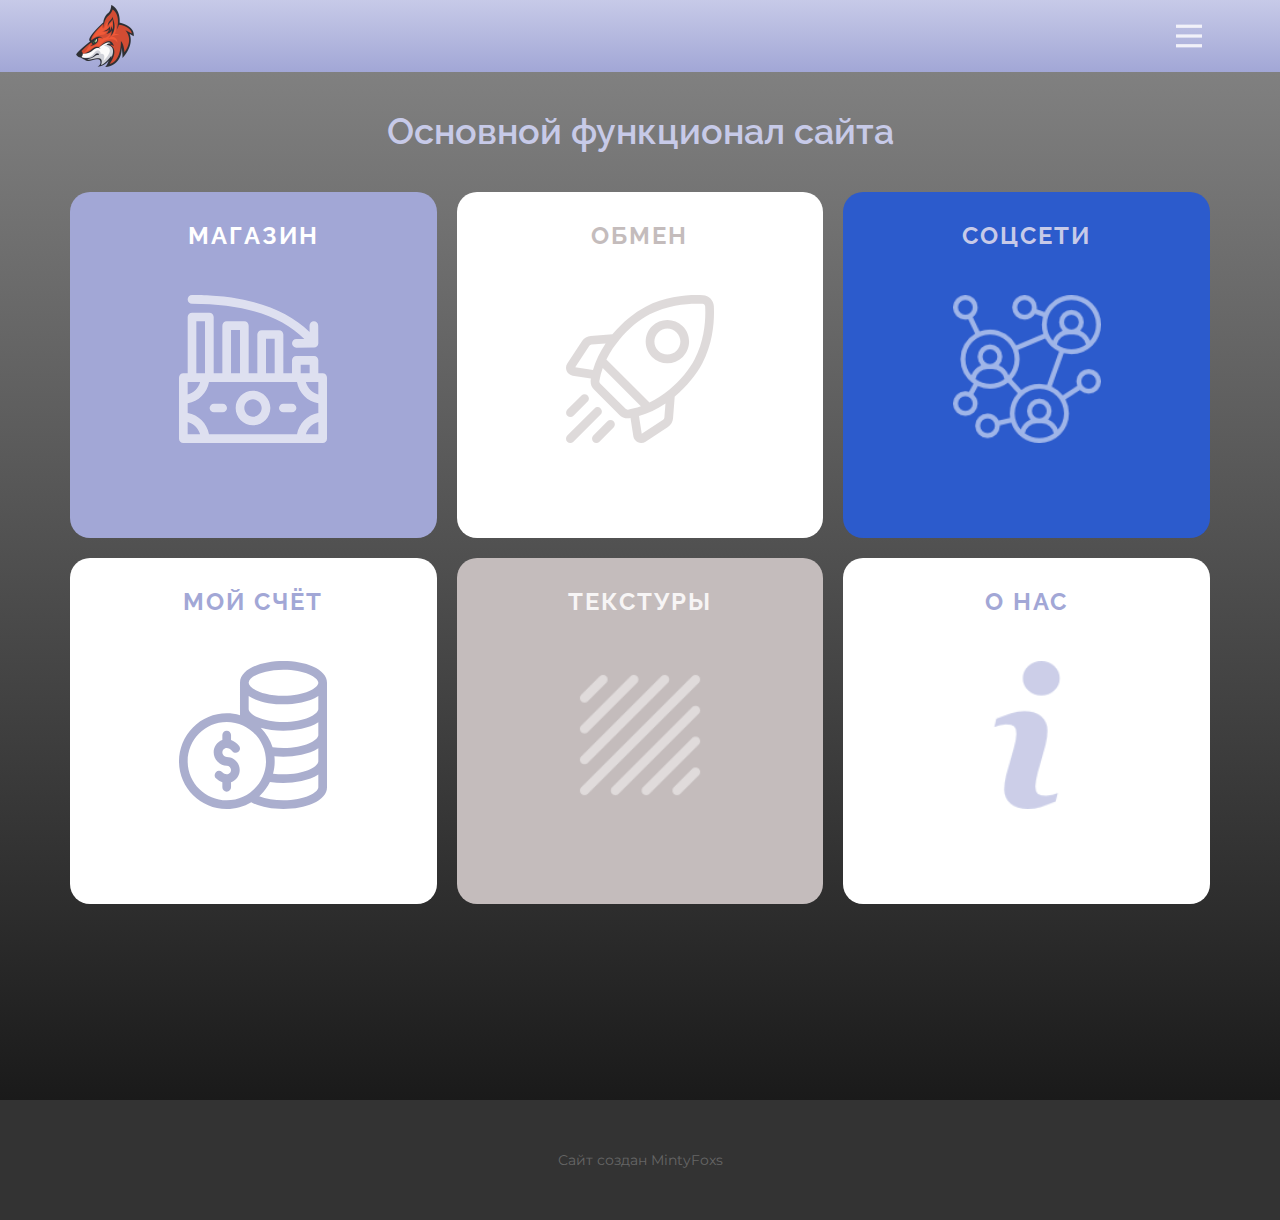
==== commit 026a24f6: "master" ====
--- a/index.html
+++ b/index.html
@@ -110,16 +110,5 @@
     <footer class="u-align-center u-clearfix u-footer u-grey-80 u-footer" id="sec-a5d5"><div class="u-clearfix u-sheet u-sheet-1">
         <p class="u-small-text u-text u-text-grey-60 u-text-variant u-text-1">Сайт создан MintyFoxs</p>
       </div></footer>
-    <section class="u-backlink u-clearfix u-grey-80">
-      <a class="u-link" href="https://nicepage.com/html-templates" target="_blank">
-        <span>HTML Templates</span>
-      </a>
-      <p class="u-text">
-        <span>created with</span>
-      </p>
-      <a class="u-link" href="https://nicepage.com/html-website-builder" target="_blank">
-        <span>HTML Designer</span>
-      </a>. 
-    </section>
   
 </body></html>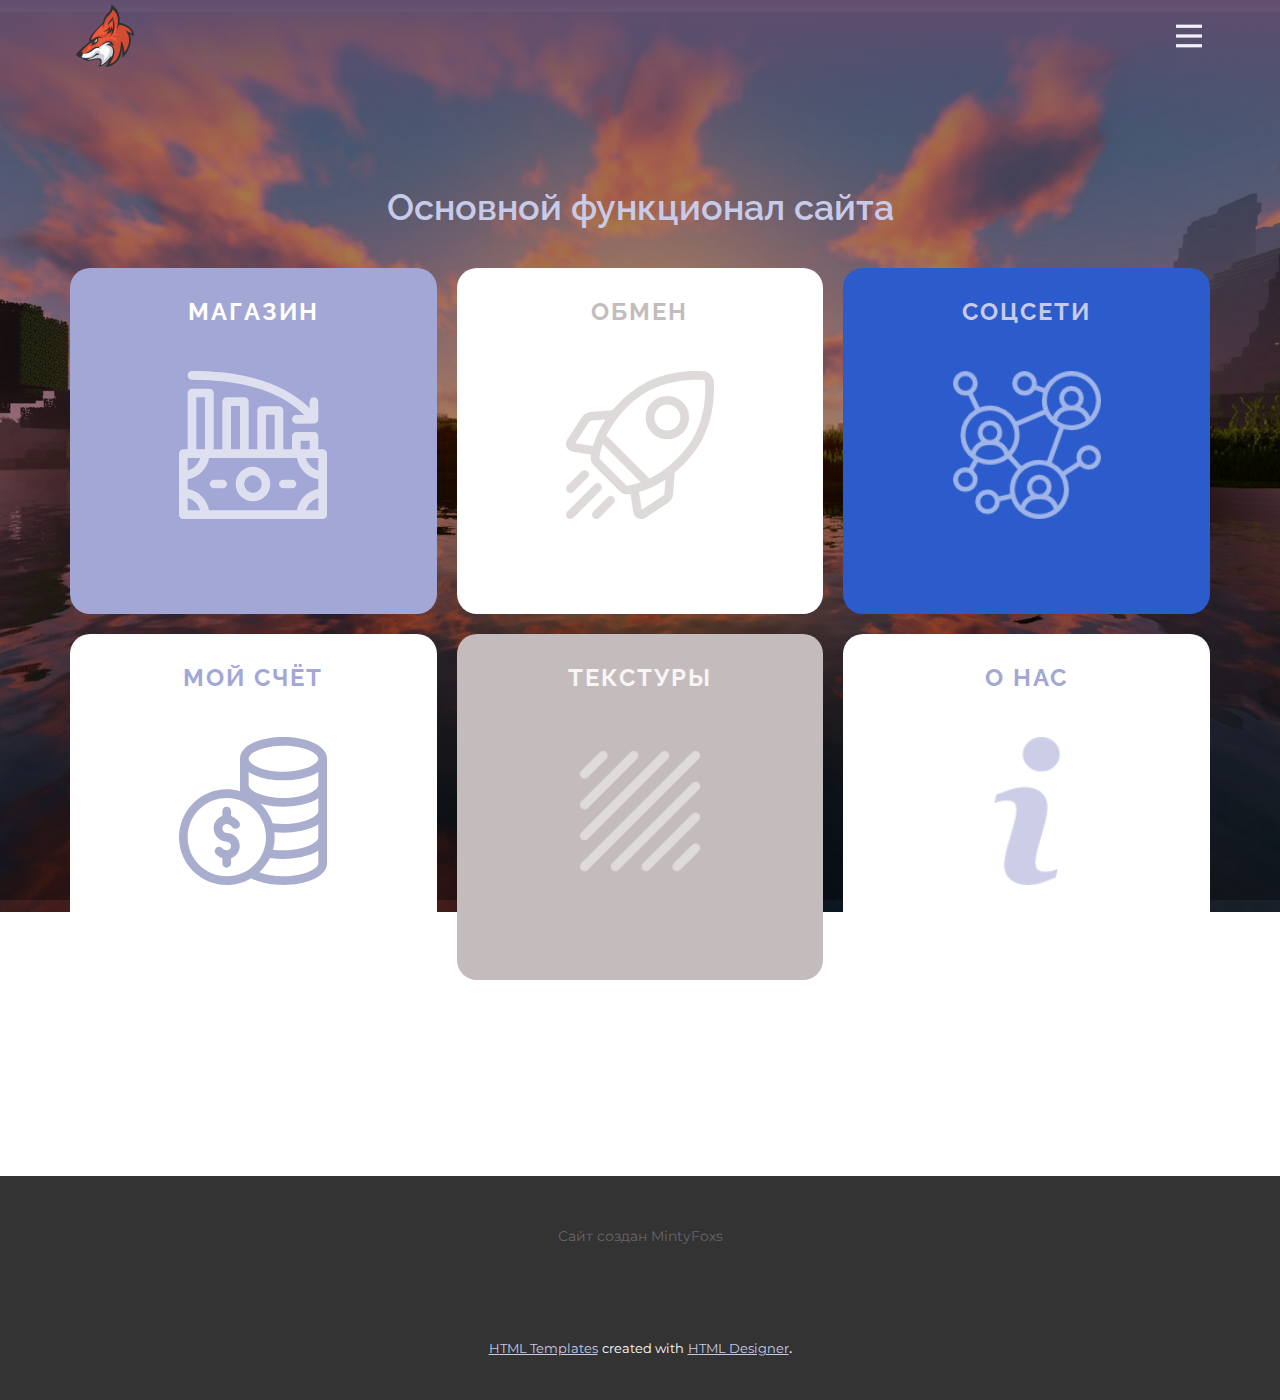
==== commit ec15d2a9: "mater" ====
--- a/index.html
+++ b/index.html
@@ -13,6 +13,7 @@
     <link id="u-theme-google-font" rel="stylesheet" href="https://fonts.googleapis.com/css?family=Raleway:100,100i,200,200i,300,300i,400,400i,500,500i,600,600i,700,700i,800,800i,900,900i|Montserrat:100,100i,200,200i,300,300i,400,400i,500,500i,600,600i,700,700i,800,800i,900,900i">
     
     
+    
     <script type="application/ld+json">{
 		"@context": "http://schema.org",
 		"@type": "Organization",
@@ -23,7 +24,7 @@
     <meta property="og:title" content="Главная">
     <meta property="og:type" content="website">
   </head>
-  <body data-home-page="Главная.html" data-home-page-title="Главная" class="u-body u-xl-mode" data-lang="ru"><header class="u-clearfix u-gradient u-header u-header" id="sec-643f"><div class="u-clearfix u-sheet u-sheet-1">
+  <body data-home-page="Главная.html" data-home-page-title="Главная" class="u-body u-overlap u-overlap-contrast u-xl-mode" data-lang="ru"><header class="u-clearfix u-gradient u-header u-shading u-header" id="sec-643f"><div class="u-clearfix u-sheet u-sheet-1">
         <a href="Главная.html" data-page-id="761927318" class="u-hover-feature u-image u-logo u-image-1" data-image-width="1120" data-image-height="1120" title="Главная">
           <img src="images/g6t43.png" class="u-logo-image u-logo-image-1">
         </a>
@@ -61,7 +62,7 @@
           </div>
         </nav>
       </div></header>
-    <section class="u-align-center u-clearfix u-gradient u-section-1" id="carousel_fe05">
+    <section class="skrollable u-align-center u-clearfix u-image u-parallax u-shading u-section-1" id="carousel_fe05" data-image-width="2560" data-image-height="1440">
       <div class="u-clearfix u-sheet u-sheet-1">
         <h2 class="u-align-center u-text u-text-default u-text-palette-1-light-2 u-text-1">Основной функционал сайта</h2>
         <div class="u-expanded-width u-list u-list-1">
@@ -107,8 +108,20 @@
     </section>
     
     
+    
     <footer class="u-align-center u-clearfix u-footer u-grey-80 u-footer" id="sec-a5d5"><div class="u-clearfix u-sheet u-sheet-1">
         <p class="u-small-text u-text u-text-grey-60 u-text-variant u-text-1">Сайт создан MintyFoxs</p>
       </div></footer>
+    <section class="u-backlink u-clearfix u-grey-80">
+      <a class="u-link" href="https://nicepage.com/html-templates" target="_blank">
+        <span>HTML Templates</span>
+      </a>
+      <p class="u-text">
+        <span>created with</span>
+      </p>
+      <a class="u-link" href="https://nicepage.com/html-website-builder" target="_blank">
+        <span>HTML Designer</span>
+      </a>. 
+    </section>
   
 </body></html>--- a/nicepage.css
+++ b/nicepage.css
@@ -37422,6 +37422,136 @@
         }
 
         
+        
+        .u-custom-color-2,
+        .u-body.u-custom-color-2,
+        section.u-custom-color-2:before,
+        .u-custom-color-2 > .u-container-layout:before,
+        .u-custom-color-2 > .u-inner-container-layout:before,
+        .u-container-layout.u-container-layout.u-custom-color-2:before,
+        .u-table-alt-custom-color-2 tr:nth-child(even)
+        {
+            color: #ffffff;
+            background-color: rgba(77,80,109,0.48);
+        }
+
+        .u-button-style.u-custom-color-2,
+        .u-button-style.u-custom-color-2[class*="u-border-"]
+        {
+            color: #ffffff !important;
+            background-color: rgba(77,80,109,0.48) !important;
+        }
+
+        .u-button-style.u-custom-color-2:hover,
+        .u-button-style.u-custom-color-2[class*="u-border-"]:hover,
+        .u-button-style.u-custom-color-2:focus,
+        .u-button-style.u-custom-color-2[class*="u-border-"]:focus,
+        .u-button-style.u-button-style.u-custom-color-2:active,
+        .u-button-style.u-button-style.u-custom-color-2[class*="u-border-"]:active,
+        .u-button-style.u-button-style.u-custom-color-2.active,
+        .u-button-style.u-button-style.u-custom-color-2[class*="u-border-"].active,
+        li.active > .u-button-style.u-button-style.u-custom-color-2,
+        li.active > .u-button-style.u-button-style.u-custom-color-2[class*="u-border-"]
+        {
+            color: #ffffff !important;
+            background-color: rgba(69,72,98,0.48) !important;
+        }
+
+        .u-hover-custom-color-2:hover,
+        .u-hover-custom-color-2[class*="u-border-"]:hover,
+        .u-hover-custom-color-2:focus,
+        .u-hover-custom-color-2[class*="u-border-"]:focus,
+        .u-active-custom-color-2.u-active.u-active,
+        .u-active-custom-color-2[class*="u-border-"].u-active.u-active,
+        a.u-button-style.u-hover-custom-color-2:hover,
+        a.u-button-style.u-hover-custom-color-2[class*="u-border-"]:hover,
+        a.u-button-style:hover > .u-hover-custom-color-2,
+        a.u-button-style:hover > .u-hover-custom-color-2[class*="u-border-"],
+        a.u-button-style.u-hover-custom-color-2:focus,
+        a.u-button-style.u-hover-custom-color-2[class*="u-border-"]:focus,
+        a.u-button-style.u-button-style.u-active-custom-color-2:active,
+        a.u-button-style.u-button-style.u-active-custom-color-2[class*="u-border-"]:active,
+        a.u-button-style.u-button-style.u-active-custom-color-2.active,
+        a.u-button-style.u-button-style.u-active-custom-color-2[class*="u-border-"].active,
+        a.u-button-style.u-button-style.active > .u-active-custom-color-2,
+        a.u-button-style.u-button-style.active > .u-active-custom-color-2[class*="u-border-"],
+        li.active > a.u-button-style.u-button-style.u-active-custom-color-2,
+        li.active > a.u-button-style.u-button-style.u-active-custom-color-2[class*="u-border-"]
+        {
+            color: #ffffff !important;
+            background-color: rgba(77,80,109,0.48) !important;
+        }
+
+        a.u-link.u-hover-custom-color-2:hover {
+            color: rgba(77,80,109,0.48) !important;
+        }
+
+        
+        
+        .u-custom-color-3,
+        .u-body.u-custom-color-3,
+        section.u-custom-color-3:before,
+        .u-custom-color-3 > .u-container-layout:before,
+        .u-custom-color-3 > .u-inner-container-layout:before,
+        .u-container-layout.u-container-layout.u-custom-color-3:before,
+        .u-table-alt-custom-color-3 tr:nth-child(even)
+        {
+            color: #ffffff;
+            background-color: #614d6d;
+        }
+
+        .u-button-style.u-custom-color-3,
+        .u-button-style.u-custom-color-3[class*="u-border-"]
+        {
+            color: #ffffff !important;
+            background-color: #614d6d !important;
+        }
+
+        .u-button-style.u-custom-color-3:hover,
+        .u-button-style.u-custom-color-3[class*="u-border-"]:hover,
+        .u-button-style.u-custom-color-3:focus,
+        .u-button-style.u-custom-color-3[class*="u-border-"]:focus,
+        .u-button-style.u-button-style.u-custom-color-3:active,
+        .u-button-style.u-button-style.u-custom-color-3[class*="u-border-"]:active,
+        .u-button-style.u-button-style.u-custom-color-3.active,
+        .u-button-style.u-button-style.u-custom-color-3[class*="u-border-"].active,
+        li.active > .u-button-style.u-button-style.u-custom-color-3,
+        li.active > .u-button-style.u-button-style.u-custom-color-3[class*="u-border-"]
+        {
+            color: #ffffff !important;
+            background-color: #574562 !important;
+        }
+
+        .u-hover-custom-color-3:hover,
+        .u-hover-custom-color-3[class*="u-border-"]:hover,
+        .u-hover-custom-color-3:focus,
+        .u-hover-custom-color-3[class*="u-border-"]:focus,
+        .u-active-custom-color-3.u-active.u-active,
+        .u-active-custom-color-3[class*="u-border-"].u-active.u-active,
+        a.u-button-style.u-hover-custom-color-3:hover,
+        a.u-button-style.u-hover-custom-color-3[class*="u-border-"]:hover,
+        a.u-button-style:hover > .u-hover-custom-color-3,
+        a.u-button-style:hover > .u-hover-custom-color-3[class*="u-border-"],
+        a.u-button-style.u-hover-custom-color-3:focus,
+        a.u-button-style.u-hover-custom-color-3[class*="u-border-"]:focus,
+        a.u-button-style.u-button-style.u-active-custom-color-3:active,
+        a.u-button-style.u-button-style.u-active-custom-color-3[class*="u-border-"]:active,
+        a.u-button-style.u-button-style.u-active-custom-color-3.active,
+        a.u-button-style.u-button-style.u-active-custom-color-3[class*="u-border-"].active,
+        a.u-button-style.u-button-style.active > .u-active-custom-color-3,
+        a.u-button-style.u-button-style.active > .u-active-custom-color-3[class*="u-border-"],
+        li.active > a.u-button-style.u-button-style.u-active-custom-color-3,
+        li.active > a.u-button-style.u-button-style.u-active-custom-color-3[class*="u-border-"]
+        {
+            color: #ffffff !important;
+            background-color: #614d6d !important;
+        }
+
+        a.u-link.u-hover-custom-color-3:hover {
+            color: #614d6d !important;
+        }
+
+        
 
         
         .u-border-custom-color-1,
@@ -37469,6 +37599,102 @@
         .u-link.u-border-custom-color-1[class*="u-border-"]:hover
         {
             border-color: rgba(115,115,115,0) !important;
+        }
+        
+        
+        .u-border-custom-color-2,
+        .u-separator-custom-color-2:after
+        {
+            border-color: rgba(77,80,109,0.48);
+            stroke: rgba(77,80,109,0.48);
+        }
+
+        .u-button-style.u-border-custom-color-2
+        {
+            border-color: rgba(77,80,109,0.48) !important;
+            color: rgba(77,80,109,0.48) !important;
+            background-color: transparent !important;
+        }
+
+        .u-button-style.u-border-custom-color-2:hover,
+        .u-button-style.u-border-custom-color-2:focus
+        {
+            border-color: transparent !important;
+            color: rgba(69,72,98,0.48) !important;
+            background-color: transparent !important;
+        }
+
+        .u-border-hover-custom-color-2:hover,
+        .u-border-hover-custom-color-2:focus,
+        .u-border-active-custom-color-2.u-active.u-active,
+        a.u-button-style.u-border-hover-custom-color-2:hover,
+        a.u-button-style:hover > .u-border-hover-custom-color-2,
+        a.u-button-style.u-border-hover-custom-color-2:focus,
+        a.u-button-style.u-button-style.u-border-active-custom-color-2:active,
+        a.u-button-style.u-button-style.u-border-active-custom-color-2.active,
+        a.u-button-style.u-button-style.active > .u-border-active-custom-color-2,
+        li.active > a.u-button-style.u-button-style.u-border-active-custom-color-2
+        {
+            color: rgba(77,80,109,0.48) !important;
+            border-color: rgba(77,80,109,0.48) !important;
+        }
+
+        .u-link.u-border-custom-color-2[class*="u-border-"]
+        {
+            border-color: rgba(77,80,109,0.48) !important;
+        }
+
+        .u-link.u-border-custom-color-2[class*="u-border-"]:hover
+        {
+            border-color: rgba(69,72,98,0.48) !important;
+        }
+        
+        
+        .u-border-custom-color-3,
+        .u-separator-custom-color-3:after
+        {
+            border-color: #614d6d;
+            stroke: #614d6d;
+        }
+
+        .u-button-style.u-border-custom-color-3
+        {
+            border-color: #614d6d !important;
+            color: #614d6d !important;
+            background-color: transparent !important;
+        }
+
+        .u-button-style.u-border-custom-color-3:hover,
+        .u-button-style.u-border-custom-color-3:focus
+        {
+            border-color: transparent !important;
+            color: #574562 !important;
+            background-color: transparent !important;
+        }
+
+        .u-border-hover-custom-color-3:hover,
+        .u-border-hover-custom-color-3:focus,
+        .u-border-active-custom-color-3.u-active.u-active,
+        a.u-button-style.u-border-hover-custom-color-3:hover,
+        a.u-button-style:hover > .u-border-hover-custom-color-3,
+        a.u-button-style.u-border-hover-custom-color-3:focus,
+        a.u-button-style.u-button-style.u-border-active-custom-color-3:active,
+        a.u-button-style.u-button-style.u-border-active-custom-color-3.active,
+        a.u-button-style.u-button-style.active > .u-border-active-custom-color-3,
+        li.active > a.u-button-style.u-button-style.u-border-active-custom-color-3
+        {
+            color: #614d6d !important;
+            border-color: #614d6d !important;
+        }
+
+        .u-link.u-border-custom-color-3[class*="u-border-"]
+        {
+            border-color: #614d6d !important;
+        }
+
+        .u-link.u-border-custom-color-3[class*="u-border-"]:hover
+        {
+            border-color: #574562 !important;
         }
         
 
@@ -37537,6 +37763,140 @@
         a.u-link.u-text-hover-custom-color-1:hover
         {
             color: rgba(128,128,128,0) !important;
+        }
+        
+        
+        .u-text-custom-color-2,
+        li.active > a.u-button-style.u-text-custom-color-2,
+        li.active > a.u-button-style.u-text-custom-color-2[class*="u-border-"],
+        a.u-button-style.u-text-custom-color-2,
+        a.u-button-style.u-text-custom-color-2[class*="u-border-"]
+        {
+            color: rgba(77,80,109,0.48) !important;
+        }
+
+        a.u-button-style.u-text-custom-color-2:hover,
+        a.u-button-style.u-text-custom-color-2[class*="u-border-"]:hover,
+        a.u-button-style.u-text-custom-color-2:focus,
+        a.u-button-style.u-text-custom-color-2[class*="u-border-"]:focus,
+        a.u-button-style.u-button-style.u-text-custom-color-2:active,
+        a.u-button-style.u-button-style.u-text-custom-color-2[class*="u-border-"]:active,
+        a.u-button-style.u-button-style.u-text-custom-color-2.active,
+        a.u-button-style.u-button-style.u-text-custom-color-2[class*="u-border-"].active
+        {
+            color: rgba(69,72,98,0.48) !important;
+        }
+
+        a.u-button-style:hover > .u-text-hover-custom-color-2,
+        a.u-button-style:hover > .u-text-hover-custom-color-2[class*="u-border-"],
+        a.u-button-style.u-button-style.u-text-hover-custom-color-2:hover,
+        a.u-button-style.u-button-style.u-text-hover-custom-color-2[class*="u-border-"]:hover,
+        a.u-button-style.u-button-style.u-button-style.u-text-hover-custom-color-2.active,
+        a.u-button-style.u-button-style.u-button-style.u-text-hover-custom-color-2[class*="u-border-"].active,
+        a.u-button-style.u-button-style.u-button-style.u-text-hover-custom-color-2:active,
+        a.u-button-style.u-button-style.u-button-style.u-text-hover-custom-color-2[class*="u-border-"]:active,
+        a.u-button-style.u-button-style.u-text-hover-custom-color-2:focus,
+        a.u-button-style.u-button-style.u-text-hover-custom-color-2[class*="u-border-"]:focus,
+        a.u-button-style.u-button-style.u-button-style.u-button-style.u-text-active-custom-color-2:active,
+        a.u-button-style.u-button-style.u-button-style.u-button-style.u-text-active-custom-color-2[class*="u-border-"]:active,
+        a.u-button-style.u-button-style.u-button-style.u-button-style.u-text-active-custom-color-2.active,
+        a.u-button-style.u-button-style.u-button-style.u-button-style.u-text-active-custom-color-2[class*="u-border-"].active,
+        a.u-button-style.u-button-style.active > .u-text-active-custom-color-2,
+        a.u-button-style.u-button-style.active > .u-text-active-custom-color-2[class*="u-border-"],
+        :not(.level-2) > .u-nav > .u-nav-item > a.u-nav-link.u-text-hover-custom-color-2:hover,
+        :not(.level-2) > .u-nav > .u-nav-item > a.u-nav-link.u-nav-link.u-text-active-custom-color-2.active,
+        .u-text-hover-custom-color-2.u-language-url:hover,
+        .u-text-hover-custom-color-2 .u-language-url:hover,
+        .u-popupmenu-items.u-text-hover-custom-color-2 .u-nav-link:hover,
+        .u-popupmenu-items.u-popupmenu-items.u-text-active-custom-color-2 .u-nav-link.active
+        {
+            color: rgba(77,80,109,0.48) !important;
+        }
+
+        .u-text-custom-color-2 .u-svg-link,
+        .u-text-hover-custom-color-2:hover .u-svg-link,
+        .u-button-style:hover > .u-text-hover-custom-color-2 .u-svg-link,
+        .u-button-style.u-button-style.active > .u-text-active-custom-color-2 .u-svg-link,
+        .u-text-hover-custom-color-2:focus .u-svg-link
+        {
+            fill: rgba(77,80,109,0.48);
+        }
+
+        .u-link.u-text-custom-color-2:hover
+        {
+            color: rgba(69,72,98,0.48) !important;
+        }
+
+        a.u-link.u-text-hover-custom-color-2:hover
+        {
+            color: rgba(77,80,109,0.48) !important;
+        }
+        
+        
+        .u-text-custom-color-3,
+        li.active > a.u-button-style.u-text-custom-color-3,
+        li.active > a.u-button-style.u-text-custom-color-3[class*="u-border-"],
+        a.u-button-style.u-text-custom-color-3,
+        a.u-button-style.u-text-custom-color-3[class*="u-border-"]
+        {
+            color: #614d6d !important;
+        }
+
+        a.u-button-style.u-text-custom-color-3:hover,
+        a.u-button-style.u-text-custom-color-3[class*="u-border-"]:hover,
+        a.u-button-style.u-text-custom-color-3:focus,
+        a.u-button-style.u-text-custom-color-3[class*="u-border-"]:focus,
+        a.u-button-style.u-button-style.u-text-custom-color-3:active,
+        a.u-button-style.u-button-style.u-text-custom-color-3[class*="u-border-"]:active,
+        a.u-button-style.u-button-style.u-text-custom-color-3.active,
+        a.u-button-style.u-button-style.u-text-custom-color-3[class*="u-border-"].active
+        {
+            color: #574562 !important;
+        }
+
+        a.u-button-style:hover > .u-text-hover-custom-color-3,
+        a.u-button-style:hover > .u-text-hover-custom-color-3[class*="u-border-"],
+        a.u-button-style.u-button-style.u-text-hover-custom-color-3:hover,
+        a.u-button-style.u-button-style.u-text-hover-custom-color-3[class*="u-border-"]:hover,
+        a.u-button-style.u-button-style.u-button-style.u-text-hover-custom-color-3.active,
+        a.u-button-style.u-button-style.u-button-style.u-text-hover-custom-color-3[class*="u-border-"].active,
+        a.u-button-style.u-button-style.u-button-style.u-text-hover-custom-color-3:active,
+        a.u-button-style.u-button-style.u-button-style.u-text-hover-custom-color-3[class*="u-border-"]:active,
+        a.u-button-style.u-button-style.u-text-hover-custom-color-3:focus,
+        a.u-button-style.u-button-style.u-text-hover-custom-color-3[class*="u-border-"]:focus,
+        a.u-button-style.u-button-style.u-button-style.u-button-style.u-text-active-custom-color-3:active,
+        a.u-button-style.u-button-style.u-button-style.u-button-style.u-text-active-custom-color-3[class*="u-border-"]:active,
+        a.u-button-style.u-button-style.u-button-style.u-button-style.u-text-active-custom-color-3.active,
+        a.u-button-style.u-button-style.u-button-style.u-button-style.u-text-active-custom-color-3[class*="u-border-"].active,
+        a.u-button-style.u-button-style.active > .u-text-active-custom-color-3,
+        a.u-button-style.u-button-style.active > .u-text-active-custom-color-3[class*="u-border-"],
+        :not(.level-2) > .u-nav > .u-nav-item > a.u-nav-link.u-text-hover-custom-color-3:hover,
+        :not(.level-2) > .u-nav > .u-nav-item > a.u-nav-link.u-nav-link.u-text-active-custom-color-3.active,
+        .u-text-hover-custom-color-3.u-language-url:hover,
+        .u-text-hover-custom-color-3 .u-language-url:hover,
+        .u-popupmenu-items.u-text-hover-custom-color-3 .u-nav-link:hover,
+        .u-popupmenu-items.u-popupmenu-items.u-text-active-custom-color-3 .u-nav-link.active
+        {
+            color: #614d6d !important;
+        }
+
+        .u-text-custom-color-3 .u-svg-link,
+        .u-text-hover-custom-color-3:hover .u-svg-link,
+        .u-button-style:hover > .u-text-hover-custom-color-3 .u-svg-link,
+        .u-button-style.u-button-style.active > .u-text-active-custom-color-3 .u-svg-link,
+        .u-text-hover-custom-color-3:focus .u-svg-link
+        {
+            fill: #614d6d;
+        }
+
+        .u-link.u-text-custom-color-3:hover
+        {
+            color: #574562 !important;
+        }
+
+        a.u-link.u-text-hover-custom-color-3:hover
+        {
+            color: #614d6d !important;
         }
 
         .u-body
@@ -37906,25 +38266,25 @@
         /** color-rules **/
 
         /** alt-color-rules **/
-        .u-custom-color-1 a,.u-body-color a,.u-palette-1-base a,.u-palette-1-dark-3 a,.u-palette-1-dark-2 a,.u-palette-1-dark-1 a,.u-palette-1 a,.u-palette-1-light-1 a,.u-palette-2-base a,.u-palette-2-dark-3 a,.u-palette-2-dark-2 a,.u-palette-2-dark-1 a,.u-palette-2 a,.u-palette-3-base a,.u-palette-3-dark-3 a,.u-palette-3-dark-2 a,.u-palette-3-dark-1 a,.u-palette-3 a,.u-palette-3-light-1 a,.u-palette-4-base a,.u-palette-4-dark-3 a,.u-palette-4-dark-2 a,.u-palette-4-dark-1 a,.u-palette-4 a,.u-palette-4-light-1 a,.u-palette-5-dark-3 a,.u-palette-5-dark-2 a,.u-palette-5-dark-1 a,.u-grey-40 a,.u-grey-30 a,.u-grey-90 a,.u-grey-80 a,.u-grey-75 a,.u-black a,.u-grey-70 a,.u-grey-60 a,.u-grey-50 a,.u-grey-dark-3 a,.u-grey-dark-2 a,.u-grey-dark-1 a,.u-grey a,.u-shading a,.u-overlap-contrast .u-header a:not(.u-nav-link):not(.u-btn)
+        .u-custom-color-1 a,.u-custom-color-2 a,.u-custom-color-3 a,.u-body-color a,.u-palette-1-base a,.u-palette-1-dark-3 a,.u-palette-1-dark-2 a,.u-palette-1-dark-1 a,.u-palette-1 a,.u-palette-1-light-1 a,.u-palette-2-base a,.u-palette-2-dark-3 a,.u-palette-2-dark-2 a,.u-palette-2-dark-1 a,.u-palette-2 a,.u-palette-3-base a,.u-palette-3-dark-3 a,.u-palette-3-dark-2 a,.u-palette-3-dark-1 a,.u-palette-3 a,.u-palette-3-light-1 a,.u-palette-4-base a,.u-palette-4-dark-3 a,.u-palette-4-dark-2 a,.u-palette-4-dark-1 a,.u-palette-4 a,.u-palette-4-light-1 a,.u-palette-5-dark-3 a,.u-palette-5-dark-2 a,.u-palette-5-dark-1 a,.u-grey-40 a,.u-grey-30 a,.u-grey-90 a,.u-grey-80 a,.u-grey-75 a,.u-black a,.u-grey-70 a,.u-grey-60 a,.u-grey-50 a,.u-grey-dark-3 a,.u-grey-dark-2 a,.u-grey-dark-1 a,.u-grey a,.u-shading a,.u-overlap-contrast .u-header a:not(.u-nav-link):not(.u-btn)
         {
         color: #c7cae8;
         }
-        .u-custom-color-1 a:hover,.u-body-color a:hover,.u-palette-1-base a:hover,.u-palette-1-dark-3 a:hover,.u-palette-1-dark-2 a:hover,.u-palette-1-dark-1 a:hover,.u-palette-1 a:hover,.u-palette-1-light-1 a:hover,.u-palette-2-base a:hover,.u-palette-2-dark-3 a:hover,.u-palette-2-dark-2 a:hover,.u-palette-2-dark-1 a:hover,.u-palette-2 a:hover,.u-palette-3-base a:hover,.u-palette-3-dark-3 a:hover,.u-palette-3-dark-2 a:hover,.u-palette-3-dark-1 a:hover,.u-palette-3 a:hover,.u-palette-3-light-1 a:hover,.u-palette-4-base a:hover,.u-palette-4-dark-3 a:hover,.u-palette-4-dark-2 a:hover,.u-palette-4-dark-1 a:hover,.u-palette-4 a:hover,.u-palette-4-light-1 a:hover,.u-palette-5-dark-3 a:hover,.u-palette-5-dark-2 a:hover,.u-palette-5-dark-1 a:hover,.u-grey-40 a:hover,.u-grey-30 a:hover,.u-grey-90 a:hover,.u-grey-80 a:hover,.u-grey-75 a:hover,.u-black a:hover,.u-grey-70 a:hover,.u-grey-60 a:hover,.u-grey-50 a:hover,.u-grey-dark-3 a:hover,.u-grey-dark-2 a:hover,.u-grey-dark-1 a:hover,.u-grey a:hover
+        .u-custom-color-1 a:hover,.u-custom-color-2 a:hover,.u-custom-color-3 a:hover,.u-body-color a:hover,.u-palette-1-base a:hover,.u-palette-1-dark-3 a:hover,.u-palette-1-dark-2 a:hover,.u-palette-1-dark-1 a:hover,.u-palette-1 a:hover,.u-palette-1-light-1 a:hover,.u-palette-2-base a:hover,.u-palette-2-dark-3 a:hover,.u-palette-2-dark-2 a:hover,.u-palette-2-dark-1 a:hover,.u-palette-2 a:hover,.u-palette-3-base a:hover,.u-palette-3-dark-3 a:hover,.u-palette-3-dark-2 a:hover,.u-palette-3-dark-1 a:hover,.u-palette-3 a:hover,.u-palette-3-light-1 a:hover,.u-palette-4-base a:hover,.u-palette-4-dark-3 a:hover,.u-palette-4-dark-2 a:hover,.u-palette-4-dark-1 a:hover,.u-palette-4 a:hover,.u-palette-4-light-1 a:hover,.u-palette-5-dark-3 a:hover,.u-palette-5-dark-2 a:hover,.u-palette-5-dark-1 a:hover,.u-grey-40 a:hover,.u-grey-30 a:hover,.u-grey-90 a:hover,.u-grey-80 a:hover,.u-grey-75 a:hover,.u-black a:hover,.u-grey-70 a:hover,.u-grey-60 a:hover,.u-grey-50 a:hover,.u-grey-dark-3 a:hover,.u-grey-dark-2 a:hover,.u-grey-dark-1 a:hover,.u-grey a:hover
         {
         color: #a1a1a1;
         }
-        .u-custom-color-1 .u-btn,.u-body-color .u-btn,.u-palette-1-base .u-btn,.u-palette-1-dark-3 .u-btn,.u-palette-1-dark-2 .u-btn,.u-palette-1-dark-1 .u-btn,.u-palette-1 .u-btn,.u-palette-1-light-1 .u-btn,.u-palette-2-base .u-btn,.u-palette-2-dark-3 .u-btn,.u-palette-2-dark-2 .u-btn,.u-palette-2-dark-1 .u-btn,.u-palette-2 .u-btn,.u-palette-3-base .u-btn,.u-palette-3-dark-3 .u-btn,.u-palette-3-dark-2 .u-btn,.u-palette-3-dark-1 .u-btn,.u-palette-3 .u-btn,.u-palette-3-light-1 .u-btn,.u-palette-4-base .u-btn,.u-palette-4-dark-3 .u-btn,.u-palette-4-dark-2 .u-btn,.u-palette-4-dark-1 .u-btn,.u-palette-4 .u-btn,.u-palette-4-light-1 .u-btn,.u-palette-5-dark-3 .u-btn,.u-palette-5-dark-2 .u-btn,.u-palette-5-dark-1 .u-btn,.u-grey-40 .u-btn,.u-grey-30 .u-btn,.u-grey-90 .u-btn,.u-grey-80 .u-btn,.u-grey-75 .u-btn,.u-black .u-btn,.u-grey-70 .u-btn,.u-grey-60 .u-btn,.u-grey-50 .u-btn,.u-grey-dark-3 .u-btn,.u-grey-dark-2 .u-btn,.u-grey-dark-1 .u-btn,.u-grey .u-btn,.u-shading .u-btn,.u-overlap-contrast .u-header .u-btn
+        .u-custom-color-1 .u-btn,.u-custom-color-2 .u-btn,.u-custom-color-3 .u-btn,.u-body-color .u-btn,.u-palette-1-base .u-btn,.u-palette-1-dark-3 .u-btn,.u-palette-1-dark-2 .u-btn,.u-palette-1-dark-1 .u-btn,.u-palette-1 .u-btn,.u-palette-1-light-1 .u-btn,.u-palette-2-base .u-btn,.u-palette-2-dark-3 .u-btn,.u-palette-2-dark-2 .u-btn,.u-palette-2-dark-1 .u-btn,.u-palette-2 .u-btn,.u-palette-3-base .u-btn,.u-palette-3-dark-3 .u-btn,.u-palette-3-dark-2 .u-btn,.u-palette-3-dark-1 .u-btn,.u-palette-3 .u-btn,.u-palette-3-light-1 .u-btn,.u-palette-4-base .u-btn,.u-palette-4-dark-3 .u-btn,.u-palette-4-dark-2 .u-btn,.u-palette-4-dark-1 .u-btn,.u-palette-4 .u-btn,.u-palette-4-light-1 .u-btn,.u-palette-5-dark-3 .u-btn,.u-palette-5-dark-2 .u-btn,.u-palette-5-dark-1 .u-btn,.u-grey-40 .u-btn,.u-grey-30 .u-btn,.u-grey-90 .u-btn,.u-grey-80 .u-btn,.u-grey-75 .u-btn,.u-black .u-btn,.u-grey-70 .u-btn,.u-grey-60 .u-btn,.u-grey-50 .u-btn,.u-grey-dark-3 .u-btn,.u-grey-dark-2 .u-btn,.u-grey-dark-1 .u-btn,.u-grey .u-btn,.u-shading .u-btn,.u-overlap-contrast .u-header .u-btn
         {
         background-color: #c7cae8;
         color: #000000;
         }
-        .u-custom-color-1 .u-btn:hover,.u-body-color .u-btn:hover,.u-palette-1-base .u-btn:hover,.u-palette-1-dark-3 .u-btn:hover,.u-palette-1-dark-2 .u-btn:hover,.u-palette-1-dark-1 .u-btn:hover,.u-palette-1 .u-btn:hover,.u-palette-1-light-1 .u-btn:hover,.u-palette-2-base .u-btn:hover,.u-palette-2-dark-3 .u-btn:hover,.u-palette-2-dark-2 .u-btn:hover,.u-palette-2-dark-1 .u-btn:hover,.u-palette-2 .u-btn:hover,.u-palette-3-base .u-btn:hover,.u-palette-3-dark-3 .u-btn:hover,.u-palette-3-dark-2 .u-btn:hover,.u-palette-3-dark-1 .u-btn:hover,.u-palette-3 .u-btn:hover,.u-palette-3-light-1 .u-btn:hover,.u-palette-4-base .u-btn:hover,.u-palette-4-dark-3 .u-btn:hover,.u-palette-4-dark-2 .u-btn:hover,.u-palette-4-dark-1 .u-btn:hover,.u-palette-4 .u-btn:hover,.u-palette-4-light-1 .u-btn:hover,.u-palette-5-dark-3 .u-btn:hover,.u-palette-5-dark-2 .u-btn:hover,.u-palette-5-dark-1 .u-btn:hover,.u-grey-40 .u-btn:hover,.u-grey-30 .u-btn:hover,.u-grey-90 .u-btn:hover,.u-grey-80 .u-btn:hover,.u-grey-75 .u-btn:hover,.u-black .u-btn:hover,.u-grey-70 .u-btn:hover,.u-grey-60 .u-btn:hover,.u-grey-50 .u-btn:hover,.u-grey-dark-3 .u-btn:hover,.u-grey-dark-2 .u-btn:hover,.u-grey-dark-1 .u-btn:hover,.u-grey .u-btn:hover,.u-shading .u-btn:hover,.u-overlap-contrast .u-header .u-btn:hover
+        .u-custom-color-1 .u-btn:hover,.u-custom-color-2 .u-btn:hover,.u-custom-color-3 .u-btn:hover,.u-body-color .u-btn:hover,.u-palette-1-base .u-btn:hover,.u-palette-1-dark-3 .u-btn:hover,.u-palette-1-dark-2 .u-btn:hover,.u-palette-1-dark-1 .u-btn:hover,.u-palette-1 .u-btn:hover,.u-palette-1-light-1 .u-btn:hover,.u-palette-2-base .u-btn:hover,.u-palette-2-dark-3 .u-btn:hover,.u-palette-2-dark-2 .u-btn:hover,.u-palette-2-dark-1 .u-btn:hover,.u-palette-2 .u-btn:hover,.u-palette-3-base .u-btn:hover,.u-palette-3-dark-3 .u-btn:hover,.u-palette-3-dark-2 .u-btn:hover,.u-palette-3-dark-1 .u-btn:hover,.u-palette-3 .u-btn:hover,.u-palette-3-light-1 .u-btn:hover,.u-palette-4-base .u-btn:hover,.u-palette-4-dark-3 .u-btn:hover,.u-palette-4-dark-2 .u-btn:hover,.u-palette-4-dark-1 .u-btn:hover,.u-palette-4 .u-btn:hover,.u-palette-4-light-1 .u-btn:hover,.u-palette-5-dark-3 .u-btn:hover,.u-palette-5-dark-2 .u-btn:hover,.u-palette-5-dark-1 .u-btn:hover,.u-grey-40 .u-btn:hover,.u-grey-30 .u-btn:hover,.u-grey-90 .u-btn:hover,.u-grey-80 .u-btn:hover,.u-grey-75 .u-btn:hover,.u-black .u-btn:hover,.u-grey-70 .u-btn:hover,.u-grey-60 .u-btn:hover,.u-grey-50 .u-btn:hover,.u-grey-dark-3 .u-btn:hover,.u-grey-dark-2 .u-btn:hover,.u-grey-dark-1 .u-btn:hover,.u-grey .u-btn:hover,.u-shading .u-btn:hover,.u-overlap-contrast .u-header .u-btn:hover
         {
         background-color: #a8addb;
         color: #ffffff;
         }
-        .u-custom-color-1 .u-btn:active,.u-body-color .u-btn:active,.u-palette-1-base .u-btn:active,.u-palette-1-dark-3 .u-btn:active,.u-palette-1-dark-2 .u-btn:active,.u-palette-1-dark-1 .u-btn:active,.u-palette-1 .u-btn:active,.u-palette-1-light-1 .u-btn:active,.u-palette-2-base .u-btn:active,.u-palette-2-dark-3 .u-btn:active,.u-palette-2-dark-2 .u-btn:active,.u-palette-2-dark-1 .u-btn:active,.u-palette-2 .u-btn:active,.u-palette-3-base .u-btn:active,.u-palette-3-dark-3 .u-btn:active,.u-palette-3-dark-2 .u-btn:active,.u-palette-3-dark-1 .u-btn:active,.u-palette-3 .u-btn:active,.u-palette-3-light-1 .u-btn:active,.u-palette-4-base .u-btn:active,.u-palette-4-dark-3 .u-btn:active,.u-palette-4-dark-2 .u-btn:active,.u-palette-4-dark-1 .u-btn:active,.u-palette-4 .u-btn:active,.u-palette-4-light-1 .u-btn:active,.u-palette-5-dark-3 .u-btn:active,.u-palette-5-dark-2 .u-btn:active,.u-palette-5-dark-1 .u-btn:active,.u-grey-40 .u-btn:active,.u-grey-30 .u-btn:active,.u-grey-90 .u-btn:active,.u-grey-80 .u-btn:active,.u-grey-75 .u-btn:active,.u-black .u-btn:active,.u-grey-70 .u-btn:active,.u-grey-60 .u-btn:active,.u-grey-50 .u-btn:active,.u-grey-dark-3 .u-btn:active,.u-grey-dark-2 .u-btn:active,.u-grey-dark-1 .u-btn:active,.u-grey .u-btn:active,.u-shading .u-btn:active,.u-overlap-contrast .u-header .u-btn:active
+        .u-custom-color-1 .u-btn:active,.u-custom-color-2 .u-btn:active,.u-custom-color-3 .u-btn:active,.u-body-color .u-btn:active,.u-palette-1-base .u-btn:active,.u-palette-1-dark-3 .u-btn:active,.u-palette-1-dark-2 .u-btn:active,.u-palette-1-dark-1 .u-btn:active,.u-palette-1 .u-btn:active,.u-palette-1-light-1 .u-btn:active,.u-palette-2-base .u-btn:active,.u-palette-2-dark-3 .u-btn:active,.u-palette-2-dark-2 .u-btn:active,.u-palette-2-dark-1 .u-btn:active,.u-palette-2 .u-btn:active,.u-palette-3-base .u-btn:active,.u-palette-3-dark-3 .u-btn:active,.u-palette-3-dark-2 .u-btn:active,.u-palette-3-dark-1 .u-btn:active,.u-palette-3 .u-btn:active,.u-palette-3-light-1 .u-btn:active,.u-palette-4-base .u-btn:active,.u-palette-4-dark-3 .u-btn:active,.u-palette-4-dark-2 .u-btn:active,.u-palette-4-dark-1 .u-btn:active,.u-palette-4 .u-btn:active,.u-palette-4-light-1 .u-btn:active,.u-palette-5-dark-3 .u-btn:active,.u-palette-5-dark-2 .u-btn:active,.u-palette-5-dark-1 .u-btn:active,.u-grey-40 .u-btn:active,.u-grey-30 .u-btn:active,.u-grey-90 .u-btn:active,.u-grey-80 .u-btn:active,.u-grey-75 .u-btn:active,.u-black .u-btn:active,.u-grey-70 .u-btn:active,.u-grey-60 .u-btn:active,.u-grey-50 .u-btn:active,.u-grey-dark-3 .u-btn:active,.u-grey-dark-2 .u-btn:active,.u-grey-dark-1 .u-btn:active,.u-grey .u-btn:active,.u-shading .u-btn:active,.u-overlap-contrast .u-header .u-btn:active
         {
         background-color: #a8addb;
         color: #ffffff;
@@ -37935,11 +38295,11 @@
 
 /*end-variables sitestylecss*/
  .u-header {
-  background-image: linear-gradient(#c7cae8, #a2a7d6);
+  background-image: linear-gradient(#614d6d, rgba(128,128,128,0));
 }
 
 .u-header .u-sheet-1 {
-  min-height: 72px;
+  min-height: 148px;
 }
 
 .u-header .u-image-1 {
@@ -37956,7 +38316,7 @@
 }
 
 .u-header .u-menu-1 {
-  margin: -53px 0 18px auto;
+  margin: -53px 0 60px auto;
 }
 
 .u-header .u-nav-1 {
@@ -37972,25 +38332,13 @@
   font-size: 1.25rem;
 }
 @media (max-width: 1199px) {
-  .u-header .u-image-1 {
-    height: 78px;
-  }
-
   .u-header .u-logo-image-1 {
     max-width: 64px;
     max-height: 64px;
   }
+}
 
-  .u-header .u-menu-1 {
-    width: auto;
-  }
-}
 
-@media (max-width: 767px) {
-  .u-header .u-image-1 {
-    width: auto;
-  }
-}
 
 .u-header .u-image-1, .u-header .u-image-1:before, .u-header .u-image-1 > .u-container-layout:before {
     transition-property: fill, color, background-color, stroke-width, border-style, border-width, border-top-width, border-left-width, border-right-width, border-bottom-width, custom-border, borders, box-shadow, text-shadow, opacity, border-radius, stroke, border-color, font-size, font-style, font-weight, text-decoration, letter-spacing, transform, background-image, background-size, background-position
--- a/Главная.css
+++ b/Главная.css
@@ -1,14 +1,14 @@
  .u-section-1 {
-  background-image: linear-gradient(#808080, #1a1a1a);
+  background-image: linear-gradient(0deg, rgba(0,0,0,0.35), rgba(0,0,0,0.35)), url("images/1616046090_5-p-krasivii-fon-s-sheiderami-mainkraft-6.jpg");
 }
 
 .u-section-1 .u-sheet-1 {
-  min-height: 1028px;
+  min-height: 1176px;
 }
 
 .u-section-1 .u-text-1 {
   font-weight: 600;
-  margin: 40px auto 0;
+  margin: 188px auto 0;
 }
 
 .u-section-1 .u-list-1 {
@@ -149,6 +149,10 @@
 }
 
 @media (max-width: 1199px) {
+   .u-section-1 {
+    background-position: 50% 50%;
+  }
+
   .u-section-1 .u-sheet-1 {
     min-height: 841px;
   }
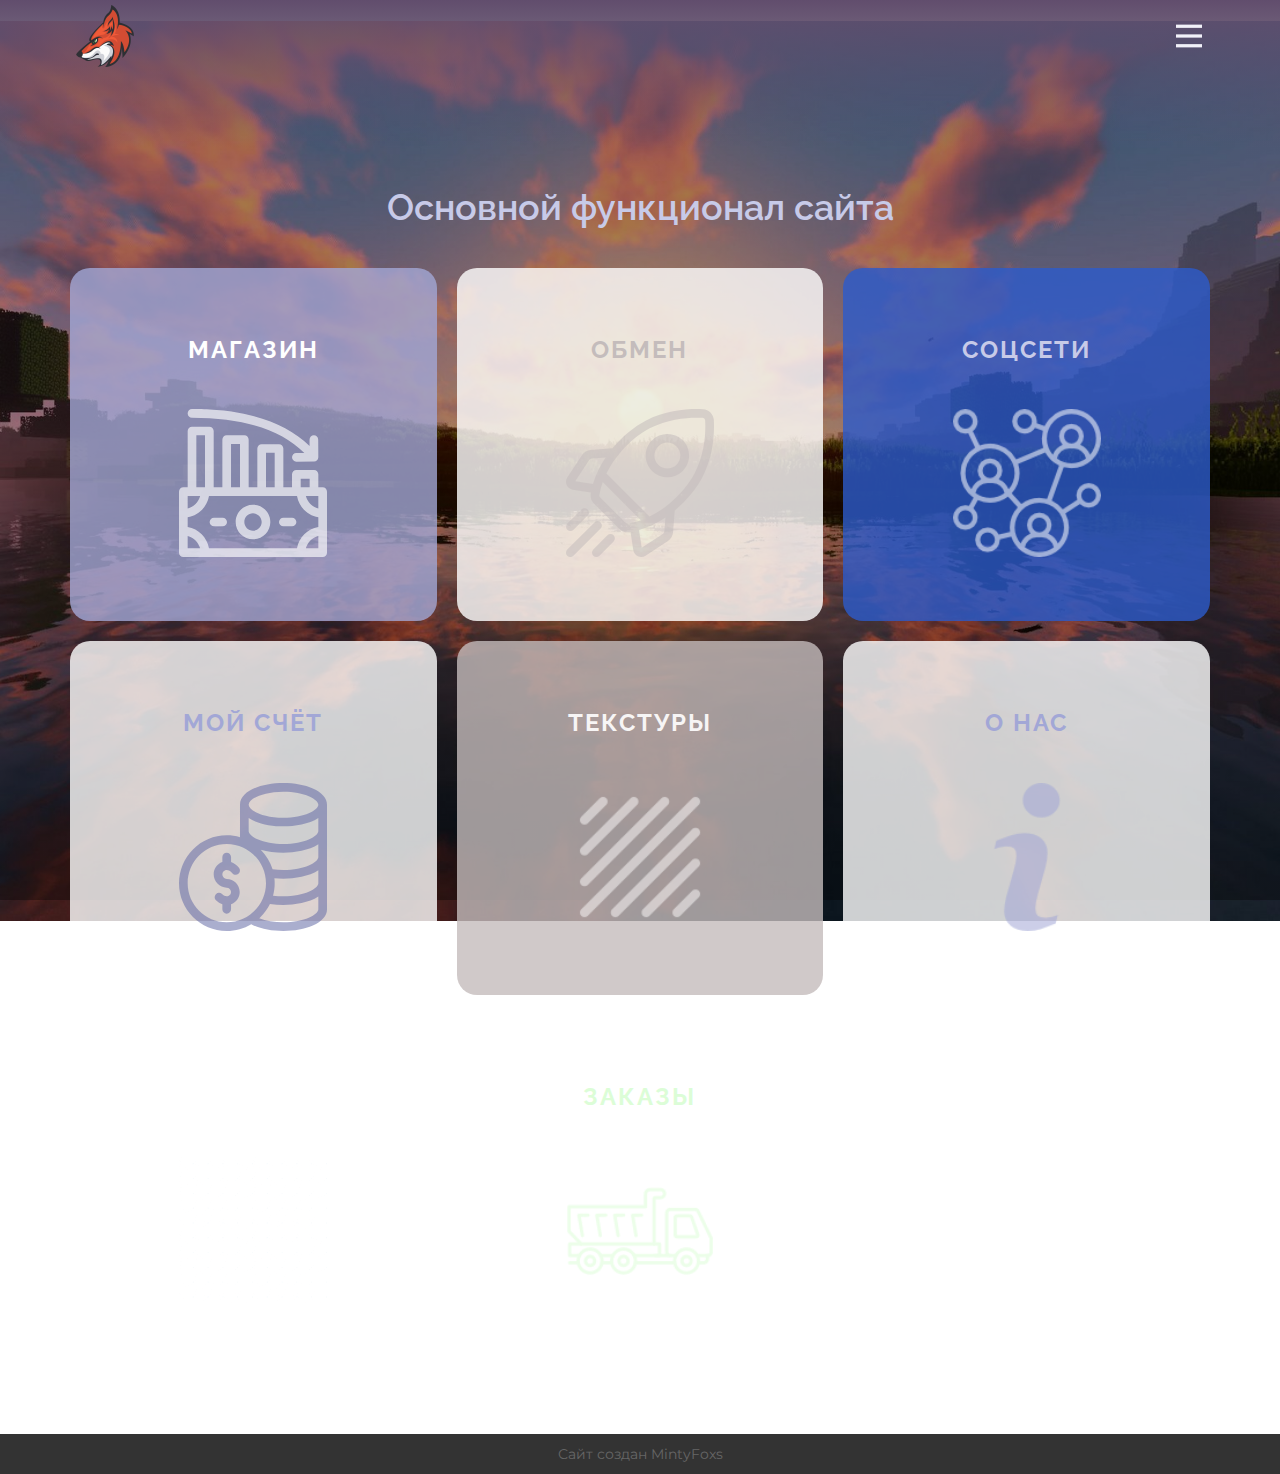
==== commit f07a1c62: "Master" ====
--- a/index.html
+++ b/index.html
@@ -10,6 +10,7 @@
     <script class="u-script" type="text/javascript" src="jquery.js" defer=""></script>
     <script class="u-script" type="text/javascript" src="nicepage.js" defer=""></script>
     <meta name="generator" content="Nicepage 4.14.1, nicepage.com">
+    <link rel="icon" href="images/favicon.png">
     <link id="u-theme-google-font" rel="stylesheet" href="https://fonts.googleapis.com/css?family=Raleway:100,100i,200,200i,300,300i,400,400i,500,500i,600,600i,700,700i,800,800i,900,900i|Montserrat:100,100i,200,200i,300,300i,400,400i,500,500i,600,600i,700,700i,800,800i,900,900i">
     
     
@@ -17,11 +18,12 @@
     <script type="application/ld+json">{
 		"@context": "http://schema.org",
 		"@type": "Organization",
-		"name": "",
+		"name": "Mifyx-store",
 		"logo": "images/g6t43.png"
 }</script>
     <meta name="theme-color" content="#666ca7">
     <meta property="og:title" content="Главная">
+    <meta property="og:description" content="">
     <meta property="og:type" content="website">
   </head>
   <body data-home-page="Главная.html" data-home-page-title="Главная" class="u-body u-overlap u-overlap-contrast u-xl-mode" data-lang="ru"><header class="u-clearfix u-gradient u-header u-shading u-header" id="sec-643f"><div class="u-clearfix u-sheet u-sheet-1">
@@ -39,7 +41,7 @@
           <div class="u-custom-menu u-nav-container">
             <ul class="u-nav u-unstyled u-nav-1"><li class="u-nav-item"><a class="u-button-style u-nav-link u-text-active-palette-2-base u-text-hover-palette-1-base u-text-palette-3-base" href="Главная.html" style="padding: 10px 20px;">Главная</a>
 </li><li class="u-nav-item"><a class="u-button-style u-nav-link u-text-active-palette-2-base u-text-hover-palette-1-base u-text-palette-3-base" href="Магазин.html" style="padding: 10px 20px;">Магазин</a>
-</li><li class="u-nav-item"><a class="u-button-style u-nav-link u-text-active-palette-2-base u-text-hover-palette-1-base u-text-palette-3-base" href="Обмен.html" style="padding: 10px 20px;">Обмен</a>
+</li><li class="u-nav-item"><a class="u-button-style u-nav-link u-text-active-palette-2-base u-text-hover-palette-1-base u-text-palette-3-base" href="Заказ.html" style="padding: 10px 20px;">Заказ</a>
 </li><li class="u-nav-item"><a class="u-button-style u-nav-link u-text-active-palette-2-base u-text-hover-palette-1-base u-text-palette-3-base" href="Мой-счёт.html" style="padding: 10px 20px;">Мой счёт</a>
 </li><li class="u-nav-item"><a class="u-button-style u-nav-link u-text-active-palette-2-base u-text-hover-palette-1-base u-text-palette-3-base" href="Текстуры.html" style="padding: 10px 20px;">Текстуры</a>
 </li><li class="u-nav-item"><a class="u-button-style u-nav-link u-text-active-palette-2-base u-text-hover-palette-1-base u-text-palette-3-base" href="Соцсети.html" style="padding: 10px 15px 10px 20px;">Соцсети</a>
@@ -51,7 +53,7 @@
                 <div class="u-menu-close"></div>
                 <ul class="u-align-center u-nav u-popupmenu-items u-text-hover-palette-1-dark-1 u-text-palette-1-light-2 u-unstyled u-nav-2"><li class="u-nav-item"><a class="u-button-style u-nav-link" href="Главная.html">Главная</a>
 </li><li class="u-nav-item"><a class="u-button-style u-nav-link" href="Магазин.html">Магазин</a>
-</li><li class="u-nav-item"><a class="u-button-style u-nav-link" href="Обмен.html">Обмен</a>
+</li><li class="u-nav-item"><a class="u-button-style u-nav-link" href="Заказ.html">Заказ</a>
 </li><li class="u-nav-item"><a class="u-button-style u-nav-link" href="Мой-счёт.html">Мой счёт</a>
 </li><li class="u-nav-item"><a class="u-button-style u-nav-link" href="Текстуры.html">Текстуры</a>
 </li><li class="u-nav-item"><a class="u-button-style u-nav-link" href="Соцсети.html">Соцсети</a>
@@ -67,24 +69,24 @@
         <h2 class="u-align-center u-text u-text-default u-text-palette-1-light-2 u-text-1">Основной функционал сайта</h2>
         <div class="u-expanded-width u-list u-list-1">
           <div class="u-repeater u-repeater-1">
-            <div class="u-align-center u-container-style u-custom-item u-list-item u-palette-1-light-1 u-radius-20 u-repeater-item u-shape-round u-video-cover u-list-item-1" data-href="Магазин.html" data-page-id="128903152">
-              <div class="u-container-layout u-similar-container u-valign-top u-container-layout-1">
+            <div class="u-align-center u-container-style u-custom-item u-hover-feature u-list-item u-opacity u-opacity-80 u-palette-1-light-1 u-radius-20 u-repeater-item u-shape-round u-video-cover u-list-item-1" data-href="Магазин.html" data-page-id="128903152" data-image-width="900" data-image-height="900">
+              <div class="u-container-layout u-similar-container u-valign-middle u-container-layout-1">
                 <h4 class="u-custom-item u-text u-text-2">магазин</h4><span class="u-align-center-lg u-align-center-md u-align-center-sm u-align-center-xs u-custom-item u-icon u-icon-rectangle u-opacity u-opacity-65 u-text-white u-icon-1"><svg class="u-svg-link" preserveAspectRatio="xMidYMin slice" viewBox="0 0 512 512" style=""><use xmlns:xlink="http://www.w3.org/1999/xlink" xlink:href="#svg-9e8d"></use></svg><svg class="u-svg-content" viewBox="0 0 512 512" id="svg-9e8d"><g><path d="m44.995 30.137c177.734.066 308.272 41.013 388.681 121.784l-27.774.182c-8.284.054-14.956 6.812-14.901 15.093.055 8.481 7.089 15.015 15.098 14.897l61-.399c8.278-.054 14.956-6.813 14.901-15.094l-.399-60.583c-.056-8.499-7.105-15.014-15.098-14.897-8.284.054-14.956 6.813-14.901 15.094l.141 21.422c-52.459-51.201-123.983-87.502-213.221-108.096-97.482-22.497-195.02-19.395-193.522-19.395-8.282 0-14.997 6.71-15 14.99-.003 8.282 6.71 14.999 14.995 15.002z"></path><path d="m497 271.068h-15v-44.987c0-8.282-6.716-14.996-15-14.996h-61c-8.284 0-15 6.714-15 14.996v44.987h-30v-134.462c0-8.282-6.716-14.996-15-14.996h-60c-8.284 0-15 6.714-15 14.996v134.462h-30v-164.953c0-8.282-6.716-14.996-15-14.996h-61c-8.284 0-15 6.714-15 14.996v164.953h-30v-194.944c0-8.282-6.716-14.996-15-14.996h-60c-8.284 0-15 6.714-15 14.996v194.945h-15c-8.284 0-15 6.714-15 14.996v210.94c0 8.281 6.716 14.995 15 14.995h482c8.284 0 15-6.714 15-14.996v-210.94c0-8.282-6.716-14.996-15-14.996zm-88.743 210.941h-304.514c-6.34-37.62-36.112-67.384-73.743-73.722v-33.504c37.631-6.339 67.403-36.102 73.743-73.722h304.514c6.34 37.62 36.112 67.384 73.743 73.722v33.504c-37.631 6.338-67.403 36.101-73.743 73.722zm73.743-180.949v43.089c-21.053-5.437-37.663-22.042-43.101-43.089zm-61-59.983h31v29.991h-31zm-120-89.475h30v119.466h-30zm-121-30.491h31v149.957h-31zm-120-29.992h30v179.949h-30zm13.101 209.941c-5.438 21.047-22.048 37.652-43.101 43.089v-43.089zm-43.101 137.859c21.053 5.437 37.663 22.042 43.101 43.089h-43.101zm408.899 43.09c5.439-21.047 22.048-37.652 43.101-43.089v43.089z"></path><path d="m256 331.051c-33.084 0-60 26.908-60 59.983s26.916 59.983 60 59.983 60-26.908 60-59.983-26.916-59.983-60-59.983zm0 89.975c-16.542 0-30-13.454-30-29.992 0-16.537 13.458-29.991 30-29.991s30 13.454 30 29.991c0 16.538-13.458 29.992-30 29.992z"></path><path d="m151 376.039h-30c-8.284 0-15 6.714-15 14.996s6.716 14.996 15 14.996h30c8.284 0 15-6.714 15-14.996s-6.716-14.996-15-14.996z"></path><path d="m391 376.039h-30c-8.284 0-15 6.714-15 14.996s6.716 14.996 15 14.996h30c8.284 0 15-6.714 15-14.996s-6.716-14.996-15-14.996z"></path>
 </g></svg></span>
               </div>
             </div>
-            <div class="u-align-center u-container-style u-custom-item u-list-item u-radius-20 u-repeater-item u-video-cover u-white u-list-item-2" data-href="Обмен.html" data-page-id="792313160">
-              <div class="u-container-layout u-similar-container u-valign-top u-container-layout-2">
+            <div class="u-align-center u-container-style u-custom-item u-hover-feature u-list-item u-opacity u-opacity-80 u-radius-20 u-repeater-item u-video-cover u-white u-list-item-2" data-href="Обмен.html" data-page-id="290509384" data-image-width="900" data-image-height="900">
+              <div class="u-container-layout u-similar-container u-valign-middle u-container-layout-2">
                 <h4 class="u-custom-item u-text u-text-palette-2-light-1 u-text-3">ОБМЕН</h4><span class="u-align-center-lg u-align-center-md u-align-center-sm u-align-center-xs u-custom-item u-icon u-icon-rectangle u-opacity u-opacity-55 u-text-palette-2-light-1 u-icon-2"><svg class="u-svg-link" preserveAspectRatio="xMidYMin slice" viewBox="0 0 512 512" style=""><use xmlns:xlink="http://www.w3.org/1999/xlink" xlink:href="#svg-b618"></use></svg><svg class="u-svg-content" viewBox="0 0 512 512" id="svg-b618"><path d="m511.4 38.222c-1.109-20.338-17.284-36.511-37.622-37.621-41.038-2.242-121.342-.061-198.13 39.656-39.145 20.248-80.545 54.577-113.584 94.185-.407.488-.803.979-1.207 1.468l-74.98 5.792c-12.342.954-23.335 7.423-30.161 17.747l-51.154 77.372c-5.177 7.83-6 17.629-2.203 26.212 3.798 8.584 11.602 14.566 20.877 16.003l63.171 9.784c-.223 1.228-.447 2.455-.652 3.683-2.103 12.58 2.065 25.514 11.151 34.599l87.992 87.993c7.533 7.533 17.712 11.686 28.142 11.686 2.148 0 4.308-.177 6.458-.536 1.228-.205 2.455-.429 3.683-.652l9.784 63.172c1.437 9.275 7.419 17.08 16.001 20.877 3.571 1.58 7.35 2.36 11.112 2.36 5.283-.001 10.529-1.539 15.101-4.562l77.372-51.155c10.325-6.827 16.793-17.82 17.745-30.161l5.792-74.979c.489-.404.981-.8 1.469-1.207 39.609-33.039 73.939-74.439 94.186-113.585 39.719-76.791 41.896-157.096 39.657-198.131zm-175.394 393.037-74.011 48.933-9.536-61.565c31.28-9.197 62.223-23.927 91.702-43.66l-3.773 48.845c-.235 3.047-1.833 5.762-4.382 7.447zm-129.895-37.377-87.993-87.993c-2.245-2.246-3.283-5.401-2.774-8.44 2.616-15.643 6.681-30.534 11.713-44.562l132.028 132.028c-16.848 6.035-31.939 9.635-44.534 11.741-3.044.506-6.195-.529-8.44-2.774zm-117.923-222.269 48.844-3.773c-19.734 29.479-34.464 60.422-43.661 91.702l-61.564-9.535 48.934-74.012c1.686-2.55 4.401-4.147 7.447-4.382zm270.155 155.286c-24.233 20.213-47.756 34.833-69.438 45.412l-149.221-149.221c13.858-28.304 30.771-51.873 45.417-69.431 30.575-36.655 68.602-68.276 104.331-86.756 70.474-36.453 144.725-38.416 182.713-36.348 5.028.274 9.027 4.273 9.301 9.302 2.071 37.988.104 112.238-36.349 182.713-18.479 35.728-50.1 73.754-86.754 104.329z"></path><path d="m350.721 236.243c19.202-.002 38.412-7.312 53.031-21.931 14.166-14.165 21.966-32.999 21.966-53.031s-7.801-38.866-21.966-53.031c-29.242-29.243-76.822-29.241-106.062 0-14.166 14.165-21.967 32.999-21.967 53.031s7.802 38.866 21.967 53.031c14.622 14.622 33.822 21.933 53.031 21.931zm-31.82-106.781c8.772-8.773 20.295-13.159 31.818-13.159 11.524 0 23.047 4.386 31.819 13.159 8.499 8.499 13.179 19.799 13.179 31.818s-4.68 23.32-13.179 31.819c-17.544 17.545-46.093 17.544-63.638 0-8.499-8.499-13.18-19.799-13.18-31.818s4.682-23.32 13.181-31.819z"></path><path d="m15.301 421.938c3.839 0 7.678-1.464 10.606-4.394l48.973-48.973c5.858-5.858 5.858-15.355 0-21.213-5.857-5.858-15.355-5.858-21.213 0l-48.972 48.973c-5.858 5.858-5.858 15.355 0 21.213 2.928 2.929 6.767 4.394 10.606 4.394z"></path><path d="m119.761 392.239c-5.857-5.858-15.355-5.858-21.213 0l-94.154 94.155c-5.858 5.858-5.858 15.355 0 21.213 2.929 2.929 6.767 4.393 10.606 4.393s7.678-1.464 10.606-4.394l94.154-94.154c5.859-5.858 5.859-15.355.001-21.213z"></path><path d="m143.429 437.12-48.973 48.973c-5.858 5.858-5.858 15.355 0 21.213 2.929 2.929 6.768 4.394 10.606 4.394s7.678-1.464 10.606-4.394l48.973-48.973c5.858-5.858 5.858-15.355 0-21.213-5.857-5.858-15.355-5.858-21.212 0z"></path></svg></span>
               </div>
             </div>
-            <div class="u-align-center u-container-style u-custom-item u-list-item u-palette-4-base u-radius-20 u-repeater-item u-shape-round u-video-cover u-list-item-3" data-href="Соцсети.html" data-page-id="644019392">
-              <div class="u-container-layout u-similar-container u-valign-top u-container-layout-3">
-                <h4 class="u-custom-item u-text u-text-palette-1-light-2 u-text-4">Соцсети</h4><span class="u-align-center-lg u-align-center-md u-align-center-sm u-align-center-xs u-custom-item u-file-icon u-icon u-opacity u-opacity-55 u-text-white u-icon-3"><img src="images/1239608.png" alt=""></span>
+            <div class="u-align-center u-container-style u-custom-item u-hover-feature u-list-item u-opacity u-opacity-80 u-palette-4-base u-radius-20 u-repeater-item u-shape-round u-video-cover u-list-item-3" data-href="Соцсети.html" data-page-id="644019392" data-image-width="900" data-image-height="900">
+              <div class="u-container-layout u-similar-container u-valign-middle u-container-layout-3">
+                <h4 class="u-custom-item u-text u-text-palette-1-light-2 u-text-4">Соцсети</h4><span class="u-align-center-lg u-align-center-md u-align-center-sm u-align-center-xs u-custom-item u-file-icon u-icon u-icon-rectangle u-opacity u-opacity-55 u-text-white u-icon-3"><img src="images/1239608.png" alt=""></span>
               </div>
             </div>
-            <div class="u-align-center u-container-style u-custom-item u-list-item u-radius-20 u-repeater-item u-white u-list-item-4" data-href="Мой-счёт.html" data-page-id="217289759">
-              <div class="u-container-layout u-similar-container u-valign-top u-container-layout-4">
+            <div class="u-align-center u-container-style u-custom-item u-hover-feature u-list-item u-opacity u-opacity-80 u-radius-20 u-repeater-item u-white u-list-item-4" data-href="Мой-счёт.html" data-page-id="217289759" data-image-width="900" data-image-height="900">
+              <div class="u-container-layout u-similar-container u-valign-middle u-container-layout-4">
                 <h4 class="u-custom-item u-text u-text-palette-1-light-1 u-text-5">Мой счёт</h4><span class="u-align-center-lg u-align-center-md u-align-center-sm u-align-center-xs u-custom-item u-icon u-icon-rectangle u-opacity u-opacity-55 u-text-palette-1-base u-icon-4"><svg class="u-svg-link" preserveAspectRatio="xMidYMin slice" viewBox="0 0 512 512" style=""><use xmlns:xlink="http://www.w3.org/1999/xlink" xlink:href="#svg-21e9"></use></svg><svg class="u-svg-content" viewBox="0 0 512 512" x="0px" y="0px" id="svg-21e9" style="enable-background:new 0 0 512 512;"><g><g><path d="M165,332c-7.99,0-15-7.477-15-16c0-6.286,3.965-11.953,9.866-14.103c7.7-2.806,16.673,0.999,24.606,10.445    c5.33,6.344,14.79,7.167,21.134,1.839s7.167-14.79,1.839-21.133c-8.109-9.656-17.548-16.293-27.445-19.625V256    c0-8.284-6.716-15-15-15s-15,6.716-15,15v17.572c-0.134,0.047-0.268,0.088-0.401,0.137C131.895,280.157,120,297.153,120,316    c0,11.955,4.597,23.347,12.944,32.079C141.526,357.056,152.911,362,165,362c8.271,0,15,6.729,15,15    c0,6.042-3.596,11.468-9.159,13.825c-6.717,2.844-14.755,0.417-22.059-6.659c-5.951-5.764-15.445-5.614-21.211,0.335    c-5.764,5.95-5.614,15.446,0.336,21.21c6.772,6.561,14.301,11.197,22.093,13.813V437c0,8.284,6.716,15,15,15s15-6.716,15-15    v-17.571c18.295-6.504,30-23.575,30-42.429C210,352.187,189.813,332,165,332z"></path>
 </g>
 </g><g><g><path d="M463,18.844C435.379,6.692,399.155,0,361,0c-78.082,0-150,28.671-150,75c0,11.591,0,101.714,0,112.545    c-14.791-4.307-30.239-6.545-46-6.545c-43.972,0-85.406,17.376-116.67,48.928C17.164,261.381,0,302.958,0,347    c0,90.981,74.019,165,165,165c30.361,0,59.55-8.159,85.059-23.438C277.958,503.529,317.713,512,361,512    c38.155,0,74.379-6.692,102-18.844c31.598-13.901,49-33.845,49-56.156c0-9.342,0-352.464,0-362    C512,52.688,494.598,32.745,463,18.844z M165,482c-74.439,0-135-60.561-135-135c0-74.991,60.561-136,135-136    c74.99,0,136,61.009,136,136C301,421.439,239.99,482,165,482z M482,437c0,18.348-47.137,45-121,45    c-31.422,0-61.106-5.036-83.63-13.86c1.589-1.46,3.161-2.943,4.703-4.47c13.507-13.384,24.406-28.635,32.467-45.148    C329.443,420.82,345.011,422,361,422c39.443,0,88.356-7.667,121-29.019V437z M482,347c0,18.348-47.137,45-121,45    c-12.237,0-24.166-0.765-35.661-2.246C329.066,375.97,331,361.627,331,347c0-5.889-0.321-11.733-0.935-17.517    c10.104,1,20.445,1.517,30.935,1.517c39.446,0,88.355-7.668,121-29.019V347z M482,256c0,18.348-47.137,45-121,45    c-12.768,0-25.26-0.835-37.274-2.458c-7.785-25.252-21.674-48.495-40.917-67.958C306,237.356,332.938,241,361,241    c39.446,0,88.355-7.668,121-29.019V256z M482,166c0,18.348-47.137,45-121,45c-34.007,0-65.745-5.782-89.367-16.281    C252.737,186.322,241,175.317,241,166v-44.805C273.474,142.481,321.972,150,361,150c39.446,0,88.355-7.668,121-29.019V166z     M361,120c-73.276,0-120-26.255-120-45c0-18.803,46.857-45,120-45c73.863,0,121,26.652,121,45S434.863,120,361,120z"></path>
@@ -92,36 +94,43 @@
 </g></svg></span>
               </div>
             </div>
-            <div class="u-align-center u-container-style u-custom-item u-list-item u-palette-2-light-1 u-radius-20 u-repeater-item u-shape-round u-video-cover u-list-item-5" data-href="Текстуры.html" data-page-id="558830459">
-              <div class="u-container-layout u-similar-container u-valign-top u-container-layout-5">
+            <div class="u-align-center u-container-style u-custom-item u-hover-feature u-list-item u-opacity u-opacity-80 u-palette-2-light-1 u-radius-20 u-repeater-item u-shape-round u-video-cover u-list-item-5" data-href="Текстуры.html" data-page-id="558830459" data-image-width="900" data-image-height="900">
+              <div class="u-container-layout u-similar-container u-valign-middle u-container-layout-5">
                 <h4 class="u-custom-item u-text u-text-palette-2-light-3 u-text-6">Текстуры</h4><span class="u-align-center-lg u-align-center-md u-align-center-sm u-align-center-xs u-custom-item u-file-icon u-icon u-icon-rectangle u-opacity u-opacity-55 u-text-palette-2-light-3 u-icon-5"><img src="images/7484259.png" alt=""></span>
               </div>
             </div>
-            <div class="u-align-center u-container-style u-custom-item u-list-item u-radius-20 u-repeater-item u-video-cover u-white u-list-item-6" data-href="Соцсети.html" data-page-id="644019392">
-              <div class="u-container-layout u-similar-container u-valign-top u-container-layout-6">
+            <div class="u-align-center u-container-style u-custom-item u-hover-feature u-list-item u-opacity u-opacity-80 u-radius-20 u-repeater-item u-video-cover u-white u-list-item-6" data-href="Соцсети.html" data-page-id="644019392" data-image-width="900" data-image-height="900">
+              <div class="u-container-layout u-similar-container u-valign-middle u-container-layout-6">
                 <h4 class="u-custom-item u-text u-text-palette-1-light-1 u-text-7">О нас</h4><span class="u-align-center-lg u-align-center-md u-align-center-sm u-align-center-xs u-custom-item u-file-icon u-icon u-icon-rectangle u-opacity u-opacity-55 u-text-palette-1-light-1 u-icon-6"><img src="images/151776.png" alt=""></span>
+              </div>
+            </div>
+            <div class="u-align-center u-container-style u-custom-item u-hover-feature u-list-item u-opacity u-opacity-80 u-repeater-item u-shape-rectangle u-list-item-7" data-href="Текстуры.html" data-page-id="558830459" data-image-width="900" data-image-height="900">
+              <div class="u-container-layout u-similar-container u-valign-middle u-container-layout-7">
+                <h4 class="u-custom-item u-text u-text-palette-2-light-3 u-text-8">&nbsp;</h4><span class="u-align-center-lg u-align-center-md u-align-center-sm u-align-center-xs u-custom-item u-file-icon u-icon u-opacity u-opacity-55 u-icon-7"><img src="images/builtwithwwb17.png" alt=""></span>
+              </div>
+            </div>
+            <div class="u-align-center u-container-style u-custom-item u-hover-feature u-list-item u-opacity u-opacity-80 u-radius-20 u-repeater-item u-shape-round u-video-cover u-white u-list-item-8" data-href="Заказ.html" data-page-id="792313160" data-image-width="900" data-image-height="900">
+              <div class="u-container-layout u-similar-container u-valign-middle u-container-layout-8">
+                <h4 class="u-custom-item u-text u-text-custom-color-4 u-text-9">Заказ​ы</h4><span class="u-align-center-lg u-align-center-md u-align-center-sm u-align-center-xs u-custom-item u-file-icon u-icon u-opacity u-opacity-55 u-text-custom-color-4 u-icon-8"><img src="images/8025701.png" alt=""></span>
               </div>
             </div>
           </div>
         </div>
       </div>
+      
+      
+      
+      
+      
+      
+      
+      
     </section>
     
     
     
-    <footer class="u-align-center u-clearfix u-footer u-grey-80 u-footer" id="sec-a5d5"><div class="u-clearfix u-sheet u-sheet-1">
+    <footer class="u-align-center u-clearfix u-footer u-grey-80 u-footer" id="sec-a5d5"><div class="u-clearfix u-sheet u-valign-middle u-sheet-1">
         <p class="u-small-text u-text u-text-grey-60 u-text-variant u-text-1">Сайт создан MintyFoxs</p>
       </div></footer>
-    <section class="u-backlink u-clearfix u-grey-80">
-      <a class="u-link" href="https://nicepage.com/html-templates" target="_blank">
-        <span>HTML Templates</span>
-      </a>
-      <p class="u-text">
-        <span>created with</span>
-      </p>
-      <a class="u-link" href="https://nicepage.com/html-website-builder" target="_blank">
-        <span>HTML Designer</span>
-      </a>. 
-    </section>
   
 </body></html>--- a/nicepage.css
+++ b/nicepage.css
@@ -37552,6 +37552,136 @@
         }
 
         
+        
+        .u-custom-color-4,
+        .u-body.u-custom-color-4,
+        section.u-custom-color-4:before,
+        .u-custom-color-4 > .u-container-layout:before,
+        .u-custom-color-4 > .u-inner-container-layout:before,
+        .u-container-layout.u-container-layout.u-custom-color-4:before,
+        .u-table-alt-custom-color-4 tr:nth-child(even)
+        {
+            color: #111111;
+            background-color: #dcfdd7;
+        }
+
+        .u-button-style.u-custom-color-4,
+        .u-button-style.u-custom-color-4[class*="u-border-"]
+        {
+            color: #111111 !important;
+            background-color: #dcfdd7 !important;
+        }
+
+        .u-button-style.u-custom-color-4:hover,
+        .u-button-style.u-custom-color-4[class*="u-border-"]:hover,
+        .u-button-style.u-custom-color-4:focus,
+        .u-button-style.u-custom-color-4[class*="u-border-"]:focus,
+        .u-button-style.u-button-style.u-custom-color-4:active,
+        .u-button-style.u-button-style.u-custom-color-4[class*="u-border-"]:active,
+        .u-button-style.u-button-style.u-custom-color-4.active,
+        .u-button-style.u-button-style.u-custom-color-4[class*="u-border-"].active,
+        li.active > .u-button-style.u-button-style.u-custom-color-4,
+        li.active > .u-button-style.u-button-style.u-custom-color-4[class*="u-border-"]
+        {
+            color: #111111 !important;
+            background-color: #b5fbaa !important;
+        }
+
+        .u-hover-custom-color-4:hover,
+        .u-hover-custom-color-4[class*="u-border-"]:hover,
+        .u-hover-custom-color-4:focus,
+        .u-hover-custom-color-4[class*="u-border-"]:focus,
+        .u-active-custom-color-4.u-active.u-active,
+        .u-active-custom-color-4[class*="u-border-"].u-active.u-active,
+        a.u-button-style.u-hover-custom-color-4:hover,
+        a.u-button-style.u-hover-custom-color-4[class*="u-border-"]:hover,
+        a.u-button-style:hover > .u-hover-custom-color-4,
+        a.u-button-style:hover > .u-hover-custom-color-4[class*="u-border-"],
+        a.u-button-style.u-hover-custom-color-4:focus,
+        a.u-button-style.u-hover-custom-color-4[class*="u-border-"]:focus,
+        a.u-button-style.u-button-style.u-active-custom-color-4:active,
+        a.u-button-style.u-button-style.u-active-custom-color-4[class*="u-border-"]:active,
+        a.u-button-style.u-button-style.u-active-custom-color-4.active,
+        a.u-button-style.u-button-style.u-active-custom-color-4[class*="u-border-"].active,
+        a.u-button-style.u-button-style.active > .u-active-custom-color-4,
+        a.u-button-style.u-button-style.active > .u-active-custom-color-4[class*="u-border-"],
+        li.active > a.u-button-style.u-button-style.u-active-custom-color-4,
+        li.active > a.u-button-style.u-button-style.u-active-custom-color-4[class*="u-border-"]
+        {
+            color: #111111 !important;
+            background-color: #dcfdd7 !important;
+        }
+
+        a.u-link.u-hover-custom-color-4:hover {
+            color: #dcfdd7 !important;
+        }
+
+        
+        
+        .u-custom-color-5,
+        .u-body.u-custom-color-5,
+        section.u-custom-color-5:before,
+        .u-custom-color-5 > .u-container-layout:before,
+        .u-custom-color-5 > .u-inner-container-layout:before,
+        .u-container-layout.u-container-layout.u-custom-color-5:before,
+        .u-table-alt-custom-color-5 tr:nth-child(even)
+        {
+            color: #ffffff;
+            background-color: rgba(77,80,109,0.67);
+        }
+
+        .u-button-style.u-custom-color-5,
+        .u-button-style.u-custom-color-5[class*="u-border-"]
+        {
+            color: #ffffff !important;
+            background-color: rgba(77,80,109,0.67) !important;
+        }
+
+        .u-button-style.u-custom-color-5:hover,
+        .u-button-style.u-custom-color-5[class*="u-border-"]:hover,
+        .u-button-style.u-custom-color-5:focus,
+        .u-button-style.u-custom-color-5[class*="u-border-"]:focus,
+        .u-button-style.u-button-style.u-custom-color-5:active,
+        .u-button-style.u-button-style.u-custom-color-5[class*="u-border-"]:active,
+        .u-button-style.u-button-style.u-custom-color-5.active,
+        .u-button-style.u-button-style.u-custom-color-5[class*="u-border-"].active,
+        li.active > .u-button-style.u-button-style.u-custom-color-5,
+        li.active > .u-button-style.u-button-style.u-custom-color-5[class*="u-border-"]
+        {
+            color: #ffffff !important;
+            background-color: rgba(69,72,98,0.67) !important;
+        }
+
+        .u-hover-custom-color-5:hover,
+        .u-hover-custom-color-5[class*="u-border-"]:hover,
+        .u-hover-custom-color-5:focus,
+        .u-hover-custom-color-5[class*="u-border-"]:focus,
+        .u-active-custom-color-5.u-active.u-active,
+        .u-active-custom-color-5[class*="u-border-"].u-active.u-active,
+        a.u-button-style.u-hover-custom-color-5:hover,
+        a.u-button-style.u-hover-custom-color-5[class*="u-border-"]:hover,
+        a.u-button-style:hover > .u-hover-custom-color-5,
+        a.u-button-style:hover > .u-hover-custom-color-5[class*="u-border-"],
+        a.u-button-style.u-hover-custom-color-5:focus,
+        a.u-button-style.u-hover-custom-color-5[class*="u-border-"]:focus,
+        a.u-button-style.u-button-style.u-active-custom-color-5:active,
+        a.u-button-style.u-button-style.u-active-custom-color-5[class*="u-border-"]:active,
+        a.u-button-style.u-button-style.u-active-custom-color-5.active,
+        a.u-button-style.u-button-style.u-active-custom-color-5[class*="u-border-"].active,
+        a.u-button-style.u-button-style.active > .u-active-custom-color-5,
+        a.u-button-style.u-button-style.active > .u-active-custom-color-5[class*="u-border-"],
+        li.active > a.u-button-style.u-button-style.u-active-custom-color-5,
+        li.active > a.u-button-style.u-button-style.u-active-custom-color-5[class*="u-border-"]
+        {
+            color: #ffffff !important;
+            background-color: rgba(77,80,109,0.67) !important;
+        }
+
+        a.u-link.u-hover-custom-color-5:hover {
+            color: rgba(77,80,109,0.67) !important;
+        }
+
+        
 
         
         .u-border-custom-color-1,
@@ -37695,6 +37825,102 @@
         .u-link.u-border-custom-color-3[class*="u-border-"]:hover
         {
             border-color: #574562 !important;
+        }
+        
+        
+        .u-border-custom-color-4,
+        .u-separator-custom-color-4:after
+        {
+            border-color: #dcfdd7;
+            stroke: #dcfdd7;
+        }
+
+        .u-button-style.u-border-custom-color-4
+        {
+            border-color: #dcfdd7 !important;
+            color: #dcfdd7 !important;
+            background-color: transparent !important;
+        }
+
+        .u-button-style.u-border-custom-color-4:hover,
+        .u-button-style.u-border-custom-color-4:focus
+        {
+            border-color: transparent !important;
+            color: #b5fbaa !important;
+            background-color: transparent !important;
+        }
+
+        .u-border-hover-custom-color-4:hover,
+        .u-border-hover-custom-color-4:focus,
+        .u-border-active-custom-color-4.u-active.u-active,
+        a.u-button-style.u-border-hover-custom-color-4:hover,
+        a.u-button-style:hover > .u-border-hover-custom-color-4,
+        a.u-button-style.u-border-hover-custom-color-4:focus,
+        a.u-button-style.u-button-style.u-border-active-custom-color-4:active,
+        a.u-button-style.u-button-style.u-border-active-custom-color-4.active,
+        a.u-button-style.u-button-style.active > .u-border-active-custom-color-4,
+        li.active > a.u-button-style.u-button-style.u-border-active-custom-color-4
+        {
+            color: #dcfdd7 !important;
+            border-color: #dcfdd7 !important;
+        }
+
+        .u-link.u-border-custom-color-4[class*="u-border-"]
+        {
+            border-color: #dcfdd7 !important;
+        }
+
+        .u-link.u-border-custom-color-4[class*="u-border-"]:hover
+        {
+            border-color: #b5fbaa !important;
+        }
+        
+        
+        .u-border-custom-color-5,
+        .u-separator-custom-color-5:after
+        {
+            border-color: rgba(77,80,109,0.67);
+            stroke: rgba(77,80,109,0.67);
+        }
+
+        .u-button-style.u-border-custom-color-5
+        {
+            border-color: rgba(77,80,109,0.67) !important;
+            color: rgba(77,80,109,0.67) !important;
+            background-color: transparent !important;
+        }
+
+        .u-button-style.u-border-custom-color-5:hover,
+        .u-button-style.u-border-custom-color-5:focus
+        {
+            border-color: transparent !important;
+            color: rgba(69,72,98,0.67) !important;
+            background-color: transparent !important;
+        }
+
+        .u-border-hover-custom-color-5:hover,
+        .u-border-hover-custom-color-5:focus,
+        .u-border-active-custom-color-5.u-active.u-active,
+        a.u-button-style.u-border-hover-custom-color-5:hover,
+        a.u-button-style:hover > .u-border-hover-custom-color-5,
+        a.u-button-style.u-border-hover-custom-color-5:focus,
+        a.u-button-style.u-button-style.u-border-active-custom-color-5:active,
+        a.u-button-style.u-button-style.u-border-active-custom-color-5.active,
+        a.u-button-style.u-button-style.active > .u-border-active-custom-color-5,
+        li.active > a.u-button-style.u-button-style.u-border-active-custom-color-5
+        {
+            color: rgba(77,80,109,0.67) !important;
+            border-color: rgba(77,80,109,0.67) !important;
+        }
+
+        .u-link.u-border-custom-color-5[class*="u-border-"]
+        {
+            border-color: rgba(77,80,109,0.67) !important;
+        }
+
+        .u-link.u-border-custom-color-5[class*="u-border-"]:hover
+        {
+            border-color: rgba(69,72,98,0.67) !important;
         }
         
 
@@ -37897,6 +38123,140 @@
         a.u-link.u-text-hover-custom-color-3:hover
         {
             color: #614d6d !important;
+        }
+        
+        
+        .u-text-custom-color-4,
+        li.active > a.u-button-style.u-text-custom-color-4,
+        li.active > a.u-button-style.u-text-custom-color-4[class*="u-border-"],
+        a.u-button-style.u-text-custom-color-4,
+        a.u-button-style.u-text-custom-color-4[class*="u-border-"]
+        {
+            color: #dcfdd7 !important;
+        }
+
+        a.u-button-style.u-text-custom-color-4:hover,
+        a.u-button-style.u-text-custom-color-4[class*="u-border-"]:hover,
+        a.u-button-style.u-text-custom-color-4:focus,
+        a.u-button-style.u-text-custom-color-4[class*="u-border-"]:focus,
+        a.u-button-style.u-button-style.u-text-custom-color-4:active,
+        a.u-button-style.u-button-style.u-text-custom-color-4[class*="u-border-"]:active,
+        a.u-button-style.u-button-style.u-text-custom-color-4.active,
+        a.u-button-style.u-button-style.u-text-custom-color-4[class*="u-border-"].active
+        {
+            color: #b5fbaa !important;
+        }
+
+        a.u-button-style:hover > .u-text-hover-custom-color-4,
+        a.u-button-style:hover > .u-text-hover-custom-color-4[class*="u-border-"],
+        a.u-button-style.u-button-style.u-text-hover-custom-color-4:hover,
+        a.u-button-style.u-button-style.u-text-hover-custom-color-4[class*="u-border-"]:hover,
+        a.u-button-style.u-button-style.u-button-style.u-text-hover-custom-color-4.active,
+        a.u-button-style.u-button-style.u-button-style.u-text-hover-custom-color-4[class*="u-border-"].active,
+        a.u-button-style.u-button-style.u-button-style.u-text-hover-custom-color-4:active,
+        a.u-button-style.u-button-style.u-button-style.u-text-hover-custom-color-4[class*="u-border-"]:active,
+        a.u-button-style.u-button-style.u-text-hover-custom-color-4:focus,
+        a.u-button-style.u-button-style.u-text-hover-custom-color-4[class*="u-border-"]:focus,
+        a.u-button-style.u-button-style.u-button-style.u-button-style.u-text-active-custom-color-4:active,
+        a.u-button-style.u-button-style.u-button-style.u-button-style.u-text-active-custom-color-4[class*="u-border-"]:active,
+        a.u-button-style.u-button-style.u-button-style.u-button-style.u-text-active-custom-color-4.active,
+        a.u-button-style.u-button-style.u-button-style.u-button-style.u-text-active-custom-color-4[class*="u-border-"].active,
+        a.u-button-style.u-button-style.active > .u-text-active-custom-color-4,
+        a.u-button-style.u-button-style.active > .u-text-active-custom-color-4[class*="u-border-"],
+        :not(.level-2) > .u-nav > .u-nav-item > a.u-nav-link.u-text-hover-custom-color-4:hover,
+        :not(.level-2) > .u-nav > .u-nav-item > a.u-nav-link.u-nav-link.u-text-active-custom-color-4.active,
+        .u-text-hover-custom-color-4.u-language-url:hover,
+        .u-text-hover-custom-color-4 .u-language-url:hover,
+        .u-popupmenu-items.u-text-hover-custom-color-4 .u-nav-link:hover,
+        .u-popupmenu-items.u-popupmenu-items.u-text-active-custom-color-4 .u-nav-link.active
+        {
+            color: #dcfdd7 !important;
+        }
+
+        .u-text-custom-color-4 .u-svg-link,
+        .u-text-hover-custom-color-4:hover .u-svg-link,
+        .u-button-style:hover > .u-text-hover-custom-color-4 .u-svg-link,
+        .u-button-style.u-button-style.active > .u-text-active-custom-color-4 .u-svg-link,
+        .u-text-hover-custom-color-4:focus .u-svg-link
+        {
+            fill: #dcfdd7;
+        }
+
+        .u-link.u-text-custom-color-4:hover
+        {
+            color: #b5fbaa !important;
+        }
+
+        a.u-link.u-text-hover-custom-color-4:hover
+        {
+            color: #dcfdd7 !important;
+        }
+        
+        
+        .u-text-custom-color-5,
+        li.active > a.u-button-style.u-text-custom-color-5,
+        li.active > a.u-button-style.u-text-custom-color-5[class*="u-border-"],
+        a.u-button-style.u-text-custom-color-5,
+        a.u-button-style.u-text-custom-color-5[class*="u-border-"]
+        {
+            color: rgba(77,80,109,0.67) !important;
+        }
+
+        a.u-button-style.u-text-custom-color-5:hover,
+        a.u-button-style.u-text-custom-color-5[class*="u-border-"]:hover,
+        a.u-button-style.u-text-custom-color-5:focus,
+        a.u-button-style.u-text-custom-color-5[class*="u-border-"]:focus,
+        a.u-button-style.u-button-style.u-text-custom-color-5:active,
+        a.u-button-style.u-button-style.u-text-custom-color-5[class*="u-border-"]:active,
+        a.u-button-style.u-button-style.u-text-custom-color-5.active,
+        a.u-button-style.u-button-style.u-text-custom-color-5[class*="u-border-"].active
+        {
+            color: rgba(69,72,98,0.67) !important;
+        }
+
+        a.u-button-style:hover > .u-text-hover-custom-color-5,
+        a.u-button-style:hover > .u-text-hover-custom-color-5[class*="u-border-"],
+        a.u-button-style.u-button-style.u-text-hover-custom-color-5:hover,
+        a.u-button-style.u-button-style.u-text-hover-custom-color-5[class*="u-border-"]:hover,
+        a.u-button-style.u-button-style.u-button-style.u-text-hover-custom-color-5.active,
+        a.u-button-style.u-button-style.u-button-style.u-text-hover-custom-color-5[class*="u-border-"].active,
+        a.u-button-style.u-button-style.u-button-style.u-text-hover-custom-color-5:active,
+        a.u-button-style.u-button-style.u-button-style.u-text-hover-custom-color-5[class*="u-border-"]:active,
+        a.u-button-style.u-button-style.u-text-hover-custom-color-5:focus,
+        a.u-button-style.u-button-style.u-text-hover-custom-color-5[class*="u-border-"]:focus,
+        a.u-button-style.u-button-style.u-button-style.u-button-style.u-text-active-custom-color-5:active,
+        a.u-button-style.u-button-style.u-button-style.u-button-style.u-text-active-custom-color-5[class*="u-border-"]:active,
+        a.u-button-style.u-button-style.u-button-style.u-button-style.u-text-active-custom-color-5.active,
+        a.u-button-style.u-button-style.u-button-style.u-button-style.u-text-active-custom-color-5[class*="u-border-"].active,
+        a.u-button-style.u-button-style.active > .u-text-active-custom-color-5,
+        a.u-button-style.u-button-style.active > .u-text-active-custom-color-5[class*="u-border-"],
+        :not(.level-2) > .u-nav > .u-nav-item > a.u-nav-link.u-text-hover-custom-color-5:hover,
+        :not(.level-2) > .u-nav > .u-nav-item > a.u-nav-link.u-nav-link.u-text-active-custom-color-5.active,
+        .u-text-hover-custom-color-5.u-language-url:hover,
+        .u-text-hover-custom-color-5 .u-language-url:hover,
+        .u-popupmenu-items.u-text-hover-custom-color-5 .u-nav-link:hover,
+        .u-popupmenu-items.u-popupmenu-items.u-text-active-custom-color-5 .u-nav-link.active
+        {
+            color: rgba(77,80,109,0.67) !important;
+        }
+
+        .u-text-custom-color-5 .u-svg-link,
+        .u-text-hover-custom-color-5:hover .u-svg-link,
+        .u-button-style:hover > .u-text-hover-custom-color-5 .u-svg-link,
+        .u-button-style.u-button-style.active > .u-text-active-custom-color-5 .u-svg-link,
+        .u-text-hover-custom-color-5:focus .u-svg-link
+        {
+            fill: rgba(77,80,109,0.67);
+        }
+
+        .u-link.u-text-custom-color-5:hover
+        {
+            color: rgba(69,72,98,0.67) !important;
+        }
+
+        a.u-link.u-text-hover-custom-color-5:hover
+        {
+            color: rgba(77,80,109,0.67) !important;
         }
 
         .u-body
@@ -38266,25 +38626,25 @@
         /** color-rules **/
 
         /** alt-color-rules **/
-        .u-custom-color-1 a,.u-custom-color-2 a,.u-custom-color-3 a,.u-body-color a,.u-palette-1-base a,.u-palette-1-dark-3 a,.u-palette-1-dark-2 a,.u-palette-1-dark-1 a,.u-palette-1 a,.u-palette-1-light-1 a,.u-palette-2-base a,.u-palette-2-dark-3 a,.u-palette-2-dark-2 a,.u-palette-2-dark-1 a,.u-palette-2 a,.u-palette-3-base a,.u-palette-3-dark-3 a,.u-palette-3-dark-2 a,.u-palette-3-dark-1 a,.u-palette-3 a,.u-palette-3-light-1 a,.u-palette-4-base a,.u-palette-4-dark-3 a,.u-palette-4-dark-2 a,.u-palette-4-dark-1 a,.u-palette-4 a,.u-palette-4-light-1 a,.u-palette-5-dark-3 a,.u-palette-5-dark-2 a,.u-palette-5-dark-1 a,.u-grey-40 a,.u-grey-30 a,.u-grey-90 a,.u-grey-80 a,.u-grey-75 a,.u-black a,.u-grey-70 a,.u-grey-60 a,.u-grey-50 a,.u-grey-dark-3 a,.u-grey-dark-2 a,.u-grey-dark-1 a,.u-grey a,.u-shading a,.u-overlap-contrast .u-header a:not(.u-nav-link):not(.u-btn)
+        .u-custom-color-1 a,.u-custom-color-2 a,.u-custom-color-3 a,.u-custom-color-5 a,.u-body-color a,.u-palette-1-base a,.u-palette-1-dark-3 a,.u-palette-1-dark-2 a,.u-palette-1-dark-1 a,.u-palette-1 a,.u-palette-1-light-1 a,.u-palette-2-base a,.u-palette-2-dark-3 a,.u-palette-2-dark-2 a,.u-palette-2-dark-1 a,.u-palette-2 a,.u-palette-3-base a,.u-palette-3-dark-3 a,.u-palette-3-dark-2 a,.u-palette-3-dark-1 a,.u-palette-3 a,.u-palette-3-light-1 a,.u-palette-4-base a,.u-palette-4-dark-3 a,.u-palette-4-dark-2 a,.u-palette-4-dark-1 a,.u-palette-4 a,.u-palette-4-light-1 a,.u-palette-5-dark-3 a,.u-palette-5-dark-2 a,.u-palette-5-dark-1 a,.u-grey-40 a,.u-grey-30 a,.u-grey-90 a,.u-grey-80 a,.u-grey-75 a,.u-black a,.u-grey-70 a,.u-grey-60 a,.u-grey-50 a,.u-grey-dark-3 a,.u-grey-dark-2 a,.u-grey-dark-1 a,.u-grey a,.u-shading a,.u-overlap-contrast .u-header a:not(.u-nav-link):not(.u-btn)
         {
         color: #c7cae8;
         }
-        .u-custom-color-1 a:hover,.u-custom-color-2 a:hover,.u-custom-color-3 a:hover,.u-body-color a:hover,.u-palette-1-base a:hover,.u-palette-1-dark-3 a:hover,.u-palette-1-dark-2 a:hover,.u-palette-1-dark-1 a:hover,.u-palette-1 a:hover,.u-palette-1-light-1 a:hover,.u-palette-2-base a:hover,.u-palette-2-dark-3 a:hover,.u-palette-2-dark-2 a:hover,.u-palette-2-dark-1 a:hover,.u-palette-2 a:hover,.u-palette-3-base a:hover,.u-palette-3-dark-3 a:hover,.u-palette-3-dark-2 a:hover,.u-palette-3-dark-1 a:hover,.u-palette-3 a:hover,.u-palette-3-light-1 a:hover,.u-palette-4-base a:hover,.u-palette-4-dark-3 a:hover,.u-palette-4-dark-2 a:hover,.u-palette-4-dark-1 a:hover,.u-palette-4 a:hover,.u-palette-4-light-1 a:hover,.u-palette-5-dark-3 a:hover,.u-palette-5-dark-2 a:hover,.u-palette-5-dark-1 a:hover,.u-grey-40 a:hover,.u-grey-30 a:hover,.u-grey-90 a:hover,.u-grey-80 a:hover,.u-grey-75 a:hover,.u-black a:hover,.u-grey-70 a:hover,.u-grey-60 a:hover,.u-grey-50 a:hover,.u-grey-dark-3 a:hover,.u-grey-dark-2 a:hover,.u-grey-dark-1 a:hover,.u-grey a:hover
+        .u-custom-color-1 a:hover,.u-custom-color-2 a:hover,.u-custom-color-3 a:hover,.u-custom-color-5 a:hover,.u-body-color a:hover,.u-palette-1-base a:hover,.u-palette-1-dark-3 a:hover,.u-palette-1-dark-2 a:hover,.u-palette-1-dark-1 a:hover,.u-palette-1 a:hover,.u-palette-1-light-1 a:hover,.u-palette-2-base a:hover,.u-palette-2-dark-3 a:hover,.u-palette-2-dark-2 a:hover,.u-palette-2-dark-1 a:hover,.u-palette-2 a:hover,.u-palette-3-base a:hover,.u-palette-3-dark-3 a:hover,.u-palette-3-dark-2 a:hover,.u-palette-3-dark-1 a:hover,.u-palette-3 a:hover,.u-palette-3-light-1 a:hover,.u-palette-4-base a:hover,.u-palette-4-dark-3 a:hover,.u-palette-4-dark-2 a:hover,.u-palette-4-dark-1 a:hover,.u-palette-4 a:hover,.u-palette-4-light-1 a:hover,.u-palette-5-dark-3 a:hover,.u-palette-5-dark-2 a:hover,.u-palette-5-dark-1 a:hover,.u-grey-40 a:hover,.u-grey-30 a:hover,.u-grey-90 a:hover,.u-grey-80 a:hover,.u-grey-75 a:hover,.u-black a:hover,.u-grey-70 a:hover,.u-grey-60 a:hover,.u-grey-50 a:hover,.u-grey-dark-3 a:hover,.u-grey-dark-2 a:hover,.u-grey-dark-1 a:hover,.u-grey a:hover
         {
         color: #a1a1a1;
         }
-        .u-custom-color-1 .u-btn,.u-custom-color-2 .u-btn,.u-custom-color-3 .u-btn,.u-body-color .u-btn,.u-palette-1-base .u-btn,.u-palette-1-dark-3 .u-btn,.u-palette-1-dark-2 .u-btn,.u-palette-1-dark-1 .u-btn,.u-palette-1 .u-btn,.u-palette-1-light-1 .u-btn,.u-palette-2-base .u-btn,.u-palette-2-dark-3 .u-btn,.u-palette-2-dark-2 .u-btn,.u-palette-2-dark-1 .u-btn,.u-palette-2 .u-btn,.u-palette-3-base .u-btn,.u-palette-3-dark-3 .u-btn,.u-palette-3-dark-2 .u-btn,.u-palette-3-dark-1 .u-btn,.u-palette-3 .u-btn,.u-palette-3-light-1 .u-btn,.u-palette-4-base .u-btn,.u-palette-4-dark-3 .u-btn,.u-palette-4-dark-2 .u-btn,.u-palette-4-dark-1 .u-btn,.u-palette-4 .u-btn,.u-palette-4-light-1 .u-btn,.u-palette-5-dark-3 .u-btn,.u-palette-5-dark-2 .u-btn,.u-palette-5-dark-1 .u-btn,.u-grey-40 .u-btn,.u-grey-30 .u-btn,.u-grey-90 .u-btn,.u-grey-80 .u-btn,.u-grey-75 .u-btn,.u-black .u-btn,.u-grey-70 .u-btn,.u-grey-60 .u-btn,.u-grey-50 .u-btn,.u-grey-dark-3 .u-btn,.u-grey-dark-2 .u-btn,.u-grey-dark-1 .u-btn,.u-grey .u-btn,.u-shading .u-btn,.u-overlap-contrast .u-header .u-btn
+        .u-custom-color-1 .u-btn,.u-custom-color-2 .u-btn,.u-custom-color-3 .u-btn,.u-custom-color-5 .u-btn,.u-body-color .u-btn,.u-palette-1-base .u-btn,.u-palette-1-dark-3 .u-btn,.u-palette-1-dark-2 .u-btn,.u-palette-1-dark-1 .u-btn,.u-palette-1 .u-btn,.u-palette-1-light-1 .u-btn,.u-palette-2-base .u-btn,.u-palette-2-dark-3 .u-btn,.u-palette-2-dark-2 .u-btn,.u-palette-2-dark-1 .u-btn,.u-palette-2 .u-btn,.u-palette-3-base .u-btn,.u-palette-3-dark-3 .u-btn,.u-palette-3-dark-2 .u-btn,.u-palette-3-dark-1 .u-btn,.u-palette-3 .u-btn,.u-palette-3-light-1 .u-btn,.u-palette-4-base .u-btn,.u-palette-4-dark-3 .u-btn,.u-palette-4-dark-2 .u-btn,.u-palette-4-dark-1 .u-btn,.u-palette-4 .u-btn,.u-palette-4-light-1 .u-btn,.u-palette-5-dark-3 .u-btn,.u-palette-5-dark-2 .u-btn,.u-palette-5-dark-1 .u-btn,.u-grey-40 .u-btn,.u-grey-30 .u-btn,.u-grey-90 .u-btn,.u-grey-80 .u-btn,.u-grey-75 .u-btn,.u-black .u-btn,.u-grey-70 .u-btn,.u-grey-60 .u-btn,.u-grey-50 .u-btn,.u-grey-dark-3 .u-btn,.u-grey-dark-2 .u-btn,.u-grey-dark-1 .u-btn,.u-grey .u-btn,.u-shading .u-btn,.u-overlap-contrast .u-header .u-btn
         {
         background-color: #c7cae8;
         color: #000000;
         }
-        .u-custom-color-1 .u-btn:hover,.u-custom-color-2 .u-btn:hover,.u-custom-color-3 .u-btn:hover,.u-body-color .u-btn:hover,.u-palette-1-base .u-btn:hover,.u-palette-1-dark-3 .u-btn:hover,.u-palette-1-dark-2 .u-btn:hover,.u-palette-1-dark-1 .u-btn:hover,.u-palette-1 .u-btn:hover,.u-palette-1-light-1 .u-btn:hover,.u-palette-2-base .u-btn:hover,.u-palette-2-dark-3 .u-btn:hover,.u-palette-2-dark-2 .u-btn:hover,.u-palette-2-dark-1 .u-btn:hover,.u-palette-2 .u-btn:hover,.u-palette-3-base .u-btn:hover,.u-palette-3-dark-3 .u-btn:hover,.u-palette-3-dark-2 .u-btn:hover,.u-palette-3-dark-1 .u-btn:hover,.u-palette-3 .u-btn:hover,.u-palette-3-light-1 .u-btn:hover,.u-palette-4-base .u-btn:hover,.u-palette-4-dark-3 .u-btn:hover,.u-palette-4-dark-2 .u-btn:hover,.u-palette-4-dark-1 .u-btn:hover,.u-palette-4 .u-btn:hover,.u-palette-4-light-1 .u-btn:hover,.u-palette-5-dark-3 .u-btn:hover,.u-palette-5-dark-2 .u-btn:hover,.u-palette-5-dark-1 .u-btn:hover,.u-grey-40 .u-btn:hover,.u-grey-30 .u-btn:hover,.u-grey-90 .u-btn:hover,.u-grey-80 .u-btn:hover,.u-grey-75 .u-btn:hover,.u-black .u-btn:hover,.u-grey-70 .u-btn:hover,.u-grey-60 .u-btn:hover,.u-grey-50 .u-btn:hover,.u-grey-dark-3 .u-btn:hover,.u-grey-dark-2 .u-btn:hover,.u-grey-dark-1 .u-btn:hover,.u-grey .u-btn:hover,.u-shading .u-btn:hover,.u-overlap-contrast .u-header .u-btn:hover
+        .u-custom-color-1 .u-btn:hover,.u-custom-color-2 .u-btn:hover,.u-custom-color-3 .u-btn:hover,.u-custom-color-5 .u-btn:hover,.u-body-color .u-btn:hover,.u-palette-1-base .u-btn:hover,.u-palette-1-dark-3 .u-btn:hover,.u-palette-1-dark-2 .u-btn:hover,.u-palette-1-dark-1 .u-btn:hover,.u-palette-1 .u-btn:hover,.u-palette-1-light-1 .u-btn:hover,.u-palette-2-base .u-btn:hover,.u-palette-2-dark-3 .u-btn:hover,.u-palette-2-dark-2 .u-btn:hover,.u-palette-2-dark-1 .u-btn:hover,.u-palette-2 .u-btn:hover,.u-palette-3-base .u-btn:hover,.u-palette-3-dark-3 .u-btn:hover,.u-palette-3-dark-2 .u-btn:hover,.u-palette-3-dark-1 .u-btn:hover,.u-palette-3 .u-btn:hover,.u-palette-3-light-1 .u-btn:hover,.u-palette-4-base .u-btn:hover,.u-palette-4-dark-3 .u-btn:hover,.u-palette-4-dark-2 .u-btn:hover,.u-palette-4-dark-1 .u-btn:hover,.u-palette-4 .u-btn:hover,.u-palette-4-light-1 .u-btn:hover,.u-palette-5-dark-3 .u-btn:hover,.u-palette-5-dark-2 .u-btn:hover,.u-palette-5-dark-1 .u-btn:hover,.u-grey-40 .u-btn:hover,.u-grey-30 .u-btn:hover,.u-grey-90 .u-btn:hover,.u-grey-80 .u-btn:hover,.u-grey-75 .u-btn:hover,.u-black .u-btn:hover,.u-grey-70 .u-btn:hover,.u-grey-60 .u-btn:hover,.u-grey-50 .u-btn:hover,.u-grey-dark-3 .u-btn:hover,.u-grey-dark-2 .u-btn:hover,.u-grey-dark-1 .u-btn:hover,.u-grey .u-btn:hover,.u-shading .u-btn:hover,.u-overlap-contrast .u-header .u-btn:hover
         {
         background-color: #a8addb;
         color: #ffffff;
         }
-        .u-custom-color-1 .u-btn:active,.u-custom-color-2 .u-btn:active,.u-custom-color-3 .u-btn:active,.u-body-color .u-btn:active,.u-palette-1-base .u-btn:active,.u-palette-1-dark-3 .u-btn:active,.u-palette-1-dark-2 .u-btn:active,.u-palette-1-dark-1 .u-btn:active,.u-palette-1 .u-btn:active,.u-palette-1-light-1 .u-btn:active,.u-palette-2-base .u-btn:active,.u-palette-2-dark-3 .u-btn:active,.u-palette-2-dark-2 .u-btn:active,.u-palette-2-dark-1 .u-btn:active,.u-palette-2 .u-btn:active,.u-palette-3-base .u-btn:active,.u-palette-3-dark-3 .u-btn:active,.u-palette-3-dark-2 .u-btn:active,.u-palette-3-dark-1 .u-btn:active,.u-palette-3 .u-btn:active,.u-palette-3-light-1 .u-btn:active,.u-palette-4-base .u-btn:active,.u-palette-4-dark-3 .u-btn:active,.u-palette-4-dark-2 .u-btn:active,.u-palette-4-dark-1 .u-btn:active,.u-palette-4 .u-btn:active,.u-palette-4-light-1 .u-btn:active,.u-palette-5-dark-3 .u-btn:active,.u-palette-5-dark-2 .u-btn:active,.u-palette-5-dark-1 .u-btn:active,.u-grey-40 .u-btn:active,.u-grey-30 .u-btn:active,.u-grey-90 .u-btn:active,.u-grey-80 .u-btn:active,.u-grey-75 .u-btn:active,.u-black .u-btn:active,.u-grey-70 .u-btn:active,.u-grey-60 .u-btn:active,.u-grey-50 .u-btn:active,.u-grey-dark-3 .u-btn:active,.u-grey-dark-2 .u-btn:active,.u-grey-dark-1 .u-btn:active,.u-grey .u-btn:active,.u-shading .u-btn:active,.u-overlap-contrast .u-header .u-btn:active
+        .u-custom-color-1 .u-btn:active,.u-custom-color-2 .u-btn:active,.u-custom-color-3 .u-btn:active,.u-custom-color-5 .u-btn:active,.u-body-color .u-btn:active,.u-palette-1-base .u-btn:active,.u-palette-1-dark-3 .u-btn:active,.u-palette-1-dark-2 .u-btn:active,.u-palette-1-dark-1 .u-btn:active,.u-palette-1 .u-btn:active,.u-palette-1-light-1 .u-btn:active,.u-palette-2-base .u-btn:active,.u-palette-2-dark-3 .u-btn:active,.u-palette-2-dark-2 .u-btn:active,.u-palette-2-dark-1 .u-btn:active,.u-palette-2 .u-btn:active,.u-palette-3-base .u-btn:active,.u-palette-3-dark-3 .u-btn:active,.u-palette-3-dark-2 .u-btn:active,.u-palette-3-dark-1 .u-btn:active,.u-palette-3 .u-btn:active,.u-palette-3-light-1 .u-btn:active,.u-palette-4-base .u-btn:active,.u-palette-4-dark-3 .u-btn:active,.u-palette-4-dark-2 .u-btn:active,.u-palette-4-dark-1 .u-btn:active,.u-palette-4 .u-btn:active,.u-palette-4-light-1 .u-btn:active,.u-palette-5-dark-3 .u-btn:active,.u-palette-5-dark-2 .u-btn:active,.u-palette-5-dark-1 .u-btn:active,.u-grey-40 .u-btn:active,.u-grey-30 .u-btn:active,.u-grey-90 .u-btn:active,.u-grey-80 .u-btn:active,.u-grey-75 .u-btn:active,.u-black .u-btn:active,.u-grey-70 .u-btn:active,.u-grey-60 .u-btn:active,.u-grey-50 .u-btn:active,.u-grey-dark-3 .u-btn:active,.u-grey-dark-2 .u-btn:active,.u-grey-dark-1 .u-btn:active,.u-grey .u-btn:active,.u-shading .u-btn:active,.u-overlap-contrast .u-header .u-btn:active
         {
         background-color: #a8addb;
         color: #ffffff;
@@ -38330,11 +38690,16 @@
 
 .u-header .u-nav-2 {
   font-size: 1.25rem;
+  margin: 50px auto 0 -20px;
 }
 @media (max-width: 1199px) {
   .u-header .u-logo-image-1 {
     max-width: 64px;
     max-height: 64px;
+  }
+
+  .u-header .u-nav-2 {
+    margin-left: 0;
   }
 }
 
@@ -38355,12 +38720,12 @@
 }
 
 .u-footer .u-sheet-1 {
-  min-height: 120px;
+  min-height: 40px;
 }
 
 .u-footer .u-text-1 {
   width: 417px;
-  margin: 49px auto;
+  margin: 9px auto;
 }
 @media (max-width: 1199px) {
   .u-footer .u-sheet-1 {
--- a/Главная.css
+++ b/Главная.css
@@ -3,7 +3,7 @@
 }
 
 .u-section-1 .u-sheet-1 {
-  min-height: 1176px;
+  min-height: 1434px;
 }
 
 .u-section-1 .u-text-1 {
@@ -17,17 +17,18 @@
 }
 
 .u-section-1 .u-repeater-1 {
-  grid-template-columns: repeat(3, calc(33.3333% - 13.3333px));
-  min-height: 712px;
-  grid-gap: 20px;
+  grid-template-columns: calc(33.3333% - 13.3333px) calc(33.3333% - 13.3333px) calc(33.3333% - 13.3333px);
+  min-height: 1101px;
+  grid-gap: 20px 20px;
 }
 
 .u-section-1 .u-list-item-1 {
-  background-image: none;
+  transition-duration: 0.5s;
+  transform: translateX(0px) translateY(0px) scale(1) rotate(0deg);
 }
 
 .u-section-1 .u-container-layout-1 {
-  padding: 30px;
+  padding: 34px 30px 30px;
 }
 
 .u-section-1 .u-text-2 {
@@ -44,11 +45,12 @@
 }
 
 .u-section-1 .u-list-item-2 {
-  background-image: none;
+  transition-duration: 0.5s;
+  transform: translateX(0px) translateY(0px) scale(1) rotate(0deg);
 }
 
 .u-section-1 .u-container-layout-2 {
-  padding: 30px;
+  padding: 34px 30px 30px;
 }
 
 .u-section-1 .u-text-3 {
@@ -65,11 +67,12 @@
 }
 
 .u-section-1 .u-list-item-3 {
-  background-image: none;
+  transition-duration: 0.5s;
+  transform: translateX(0px) translateY(0px) scale(1) rotate(0deg);
 }
 
 .u-section-1 .u-container-layout-3 {
-  padding: 30px;
+  padding: 34px 30px 30px;
 }
 
 .u-section-1 .u-text-4 {
@@ -86,11 +89,12 @@
 }
 
 .u-section-1 .u-list-item-4 {
-  background-image: none;
+  transition-duration: 0.5s;
+  transform: translateX(0px) translateY(0px) scale(1) rotate(0deg);
 }
 
 .u-section-1 .u-container-layout-4 {
-  padding: 30px;
+  padding: 34px 30px 30px;
 }
 
 .u-section-1 .u-text-5 {
@@ -107,11 +111,12 @@
 }
 
 .u-section-1 .u-list-item-5 {
-  background-image: none;
+  transition-duration: 0.5s;
+  transform: translateX(0px) translateY(0px) scale(1) rotate(0deg);
 }
 
 .u-section-1 .u-container-layout-5 {
-  padding: 30px;
+  padding: 34px 30px 30px;
 }
 
 .u-section-1 .u-text-6 {
@@ -128,11 +133,12 @@
 }
 
 .u-section-1 .u-list-item-6 {
-  background-image: none;
+  transition-duration: 0.5s;
+  transform: translateX(0px) translateY(0px) scale(1) rotate(0deg);
 }
 
 .u-section-1 .u-container-layout-6 {
-  padding: 30px;
+  padding: 34px 30px 30px;
 }
 
 .u-section-1 .u-text-7 {
@@ -143,6 +149,50 @@
 }
 
 .u-section-1 .u-icon-6 {
+  height: 148px;
+  width: 148px;
+  margin: 45px auto 0;
+}
+
+.u-section-1 .u-list-item-7 {
+  transition-duration: 0.5s;
+  transform: translateX(0px) translateY(0px) scale(1) rotate(0deg);
+}
+
+.u-section-1 .u-container-layout-7 {
+  padding: 34px 30px 30px;
+}
+
+.u-section-1 .u-text-8 {
+  text-transform: uppercase;
+  letter-spacing: 2px;
+  font-size: 1.5rem;
+  margin: 0;
+}
+
+.u-section-1 .u-icon-7 {
+  height: 148px;
+  width: 148px;
+  margin: 45px auto 0;
+}
+
+.u-section-1 .u-list-item-8 {
+  transition-duration: 0.5s;
+  transform: translateX(0px) translateY(0px) scale(1) rotate(0deg);
+}
+
+.u-section-1 .u-container-layout-8 {
+  padding: 34px 30px 30px;
+}
+
+.u-section-1 .u-text-9 {
+  text-transform: uppercase;
+  letter-spacing: 2px;
+  font-size: 1.5rem;
+  margin: 0;
+}
+
+.u-section-1 .u-icon-8 {
   height: 148px;
   width: 148px;
   margin: 45px auto 0;
@@ -158,6 +208,7 @@
   }
 
   .u-section-1 .u-repeater-1 {
+    grid-template-columns: repeat(3, calc(33.3333% - 13.3333px));
     min-height: 576px;
   }
 
@@ -241,6 +292,34 @@
   }
 
   .u-section-1 .u-icon-6 {
+    height: 111px;
+    width: 111px;
+  }
+
+  .u-section-1 .u-list-item-7 {
+    background-position: 50% 50%;
+  }
+
+  .u-section-1 .u-text-8 {
+    font-size: 1.23529rem;
+    width: auto;
+  }
+
+  .u-section-1 .u-icon-7 {
+    height: 111px;
+    width: 111px;
+  }
+
+  .u-section-1 .u-list-item-8 {
+    background-position: 50% 50%;
+  }
+
+  .u-section-1 .u-text-9 {
+    font-size: 1.23529rem;
+    width: auto;
+  }
+
+  .u-section-1 .u-icon-8 {
     height: 111px;
     width: 111px;
   }
@@ -251,6 +330,38 @@
     grid-template-columns: repeat(2, calc(50% - 10px));
     min-height: 712px;
   }
+
+  .u-section-1 .u-container-layout-1 {
+    padding-top: 30px;
+  }
+
+  .u-section-1 .u-container-layout-2 {
+    padding-top: 30px;
+  }
+
+  .u-section-1 .u-container-layout-3 {
+    padding-top: 30px;
+  }
+
+  .u-section-1 .u-container-layout-4 {
+    padding-top: 30px;
+  }
+
+  .u-section-1 .u-container-layout-5 {
+    padding-top: 30px;
+  }
+
+  .u-section-1 .u-container-layout-6 {
+    padding-top: 30px;
+  }
+
+  .u-section-1 .u-container-layout-7 {
+    padding-top: 30px;
+  }
+
+  .u-section-1 .u-container-layout-8 {
+    padding-top: 30px;
+  }
 }
 
 @media (max-width: 767px) {
@@ -285,6 +396,14 @@
   .u-section-1 .u-text-7 {
     font-size: 1.11765rem;
   }
+
+  .u-section-1 .u-text-8 {
+    font-size: 1.11765rem;
+  }
+
+  .u-section-1 .u-text-9 {
+    font-size: 1.11765rem;
+  }
 }
 
 @media (max-width: 575px) {
@@ -316,4 +435,256 @@
   .u-section-1 .u-text-7 {
     font-size: 1.23529rem;
   }
+
+  .u-section-1 .u-text-8 {
+    font-size: 1.23529rem;
+  }
+
+  .u-section-1 .u-text-9 {
+    font-size: 1.23529rem;
+  }
+}
+
+.u-section-1 .u-list-item-1,
+.u-section-1 .u-list-item-1:before,
+.u-section-1 .u-list-item-1 > .u-container-layout:before {
+  transition-property: fill, color, background-color, stroke-width, border-style, border-width, border-top-width, border-left-width, border-right-width, border-bottom-width, custom-border, borders, box-shadow, text-shadow, opacity, border-radius, stroke, border-color, font-size, font-style, font-weight, text-decoration, letter-spacing, transform, background-image, background-size, background-position;
+}
+
+.u-section-1 .u-list-item-1:before {
+  background-image: url(https://catherineasquithgallery.com/uploads/posts/2021-02/1612198583_21-p-fioletovii-fon-mainkraft-25.jpg) !important;
+}
+
+.u-section-1 .u-list-item-1.u-list-item-1.u-list-item-1:hover {
+  transform: scale(1.1) translateX(0px) translateY(0px) !important;
+}
+
+.u-section-1 .u-list-item-1.u-list-item-1.u-list-item-1.hover {
+  transform: scale(1.1) translateX(0px) translateY(0px) !important;
+}
+
+.u-section-1 .u-container-layout:hover .u-list-item-1 {
+  transform: rotate(0deg) scale(1) translateX(0px) translateY(0px) !important;
+  opacity: 1 !important;
+}
+
+.u-section-1 .u-container-layout:hover .u-list-item-1 > .u-container-layout:before {
+  opacity: 1 !important;
+}
+
+.u-container-layout.hover .u-section-1 .u-list-item-1 {
+  transform: rotate(0deg) scale(1) translateX(0px) translateY(0px) !important;
+  opacity: 1 !important;
+}
+
+.u-section-1 .u-list-item-2,
+.u-section-1 .u-list-item-2:before,
+.u-section-1 .u-list-item-2 > .u-container-layout:before {
+  transition-property: fill, color, background-color, stroke-width, border-style, border-width, border-top-width, border-left-width, border-right-width, border-bottom-width, custom-border, borders, box-shadow, text-shadow, opacity, border-radius, stroke, border-color, font-size, font-style, font-weight, text-decoration, letter-spacing, transform, background-image, background-size, background-position;
+}
+
+.u-section-1 .u-list-item-2:before {
+  background-image: url(images/1612198583_21-p-fioletovii-fon-mainkraft-25.jpg) !important;
+}
+
+.u-section-1 .u-list-item-2.u-list-item-2.u-list-item-2:hover {
+  transform: scale(1.1) translateX(0px) translateY(0px) !important;
+}
+
+.u-section-1 .u-list-item-2.u-list-item-2.u-list-item-2.hover {
+  transform: scale(1.1) translateX(0px) translateY(0px) !important;
+}
+
+.u-section-1 .u-container-layout:hover .u-list-item-2 {
+  transform: rotate(0deg) scale(1) translateX(0px) translateY(0px) !important;
+  opacity: 1 !important;
+}
+
+.u-section-1 .u-container-layout:hover .u-list-item-2 > .u-container-layout:before {
+  opacity: 1 !important;
+}
+
+.u-container-layout.hover .u-section-1 .u-list-item-2 {
+  transform: rotate(0deg) scale(1) translateX(0px) translateY(0px) !important;
+  opacity: 1 !important;
+}
+
+.u-section-1 .u-list-item-3,
+.u-section-1 .u-list-item-3:before,
+.u-section-1 .u-list-item-3 > .u-container-layout:before {
+  transition-property: fill, color, background-color, stroke-width, border-style, border-width, border-top-width, border-left-width, border-right-width, border-bottom-width, custom-border, borders, box-shadow, text-shadow, opacity, border-radius, stroke, border-color, font-size, font-style, font-weight, text-decoration, letter-spacing, transform, background-image, background-size, background-position;
+}
+
+.u-section-1 .u-list-item-3:before {
+  background-image: url(images/1612198583_21-p-fioletovii-fon-mainkraft-25.jpg) !important;
+}
+
+.u-section-1 .u-list-item-3.u-list-item-3.u-list-item-3:hover {
+  transform: scale(1.1) translateX(0px) translateY(0px) !important;
+}
+
+.u-section-1 .u-list-item-3.u-list-item-3.u-list-item-3.hover {
+  transform: scale(1.1) translateX(0px) translateY(0px) !important;
+}
+
+.u-section-1 .u-container-layout:hover .u-list-item-3 {
+  transform: rotate(0deg) scale(1) translateX(0px) translateY(0px) !important;
+  opacity: 1 !important;
+}
+
+.u-section-1 .u-container-layout:hover .u-list-item-3 > .u-container-layout:before {
+  opacity: 1 !important;
+}
+
+.u-container-layout.hover .u-section-1 .u-list-item-3 {
+  transform: rotate(0deg) scale(1) translateX(0px) translateY(0px) !important;
+  opacity: 1 !important;
+}
+
+.u-section-1 .u-list-item-4,
+.u-section-1 .u-list-item-4:before,
+.u-section-1 .u-list-item-4 > .u-container-layout:before {
+  transition-property: fill, color, background-color, stroke-width, border-style, border-width, border-top-width, border-left-width, border-right-width, border-bottom-width, custom-border, borders, box-shadow, text-shadow, opacity, border-radius, stroke, border-color, font-size, font-style, font-weight, text-decoration, letter-spacing, transform, background-image, background-size, background-position;
+}
+
+.u-section-1 .u-list-item-4:before {
+  background-image: url(images/1612198583_21-p-fioletovii-fon-mainkraft-25.jpg) !important;
+}
+
+.u-section-1 .u-list-item-4.u-list-item-4.u-list-item-4:hover {
+  transform: scale(1.1) translateX(0px) translateY(0px) !important;
+}
+
+.u-section-1 .u-list-item-4.u-list-item-4.u-list-item-4.hover {
+  transform: scale(1.1) translateX(0px) translateY(0px) !important;
+}
+
+.u-section-1 .u-container-layout:hover .u-list-item-4 {
+  transform: rotate(0deg) scale(1) translateX(0px) translateY(0px) !important;
+  opacity: 1 !important;
+}
+
+.u-section-1 .u-container-layout:hover .u-list-item-4 > .u-container-layout:before {
+  opacity: 1 !important;
+}
+
+.u-container-layout.hover .u-section-1 .u-list-item-4 {
+  transform: rotate(0deg) scale(1) translateX(0px) translateY(0px) !important;
+  opacity: 1 !important;
+}
+
+.u-section-1 .u-list-item-5,
+.u-section-1 .u-list-item-5:before,
+.u-section-1 .u-list-item-5 > .u-container-layout:before {
+  transition-property: fill, color, background-color, stroke-width, border-style, border-width, border-top-width, border-left-width, border-right-width, border-bottom-width, custom-border, borders, box-shadow, text-shadow, opacity, border-radius, stroke, border-color, font-size, font-style, font-weight, text-decoration, letter-spacing, transform, background-image, background-size, background-position;
+}
+
+.u-section-1 .u-list-item-5:before {
+  background-image: url(images/1612198583_21-p-fioletovii-fon-mainkraft-25.jpg) !important;
+}
+
+.u-section-1 .u-list-item-5.u-list-item-5.u-list-item-5:hover {
+  transform: scale(1.1) translateX(0px) translateY(0px) !important;
+}
+
+.u-section-1 .u-list-item-5.u-list-item-5.u-list-item-5.hover {
+  transform: scale(1.1) translateX(0px) translateY(0px) !important;
+}
+
+.u-section-1 .u-container-layout:hover .u-list-item-5 {
+  transform: rotate(0deg) scale(1) translateX(0px) translateY(0px) !important;
+  opacity: 1 !important;
+}
+
+.u-section-1 .u-container-layout:hover .u-list-item-5 > .u-container-layout:before {
+  opacity: 1 !important;
+}
+
+.u-container-layout.hover .u-section-1 .u-list-item-5 {
+  transform: rotate(0deg) scale(1) translateX(0px) translateY(0px) !important;
+  opacity: 1 !important;
+}
+
+.u-section-1 .u-list-item-6,
+.u-section-1 .u-list-item-6:before,
+.u-section-1 .u-list-item-6 > .u-container-layout:before {
+  transition-property: fill, color, background-color, stroke-width, border-style, border-width, border-top-width, border-left-width, border-right-width, border-bottom-width, custom-border, borders, box-shadow, text-shadow, opacity, border-radius, stroke, border-color, font-size, font-style, font-weight, text-decoration, letter-spacing, transform, background-image, background-size, background-position;
+}
+
+.u-section-1 .u-list-item-6:before {
+  background-image: url(images/1612198583_21-p-fioletovii-fon-mainkraft-25.jpg) !important;
+}
+
+.u-section-1 .u-list-item-6.u-list-item-6.u-list-item-6:hover {
+  transform: scale(1.1) translateX(0px) translateY(0px) !important;
+}
+
+.u-section-1 .u-list-item-6.u-list-item-6.u-list-item-6.hover {
+  transform: scale(1.1) translateX(0px) translateY(0px) !important;
+}
+
+.u-section-1 .u-container-layout:hover .u-list-item-6 {
+  transform: rotate(0deg) scale(1) translateX(0px) translateY(0px) !important;
+  opacity: 1 !important;
+}
+
+.u-section-1 .u-container-layout:hover .u-list-item-6 > .u-container-layout:before {
+  opacity: 1 !important;
+}
+
+.u-container-layout.hover .u-section-1 .u-list-item-6 {
+  transform: rotate(0deg) scale(1) translateX(0px) translateY(0px) !important;
+  opacity: 1 !important;
+}
+
+.u-section-1 .u-list-item-7,
+.u-section-1 .u-list-item-7:before,
+.u-section-1 .u-list-item-7 > .u-container-layout:before {
+  transition-property: fill, color, background-color, stroke-width, border-style, border-width, border-top-width, border-left-width, border-right-width, border-bottom-width, custom-border, borders, box-shadow, text-shadow, opacity, border-radius, stroke, border-color, font-size, font-style, font-weight, text-decoration, letter-spacing, transform, background-image, background-size, background-position;
+}
+
+.u-section-1 .u-container-layout:hover .u-list-item-7 {
+  transform: rotate(0deg) scale(1) translateX(0px) translateY(0px) !important;
+  opacity: 1 !important;
+}
+
+.u-section-1 .u-container-layout:hover .u-list-item-7 > .u-container-layout:before {
+  opacity: 1 !important;
+}
+
+.u-container-layout.hover .u-section-1 .u-list-item-7 {
+  transform: rotate(0deg) scale(1) translateX(0px) translateY(0px) !important;
+  opacity: 1 !important;
+}
+
+.u-section-1 .u-list-item-8,
+.u-section-1 .u-list-item-8:before,
+.u-section-1 .u-list-item-8 > .u-container-layout:before {
+  transition-property: fill, color, background-color, stroke-width, border-style, border-width, border-top-width, border-left-width, border-right-width, border-bottom-width, custom-border, borders, box-shadow, text-shadow, opacity, border-radius, stroke, border-color, font-size, font-style, font-weight, text-decoration, letter-spacing, transform, background-image, background-size, background-position;
+}
+
+.u-section-1 .u-list-item-8:before {
+  background-image: url(images/1612198583_21-p-fioletovii-fon-mainkraft-25.jpg) !important;
+}
+
+.u-section-1 .u-list-item-8.u-list-item-8.u-list-item-8:hover {
+  transform: scale(1.1) translateX(0px) translateY(0px) !important;
+}
+
+.u-section-1 .u-list-item-8.u-list-item-8.u-list-item-8.hover {
+  transform: scale(1.1) translateX(0px) translateY(0px) !important;
+}
+
+.u-section-1 .u-container-layout:hover .u-list-item-8 {
+  transform: rotate(0deg) scale(1) translateX(0px) translateY(0px) !important;
+  opacity: 1 !important;
+}
+
+.u-section-1 .u-container-layout:hover .u-list-item-8 > .u-container-layout:before {
+  opacity: 1 !important;
+}
+
+.u-container-layout.hover .u-section-1 .u-list-item-8 {
+  transform: rotate(0deg) scale(1) translateX(0px) translateY(0px) !important;
+  opacity: 1 !important;
 }